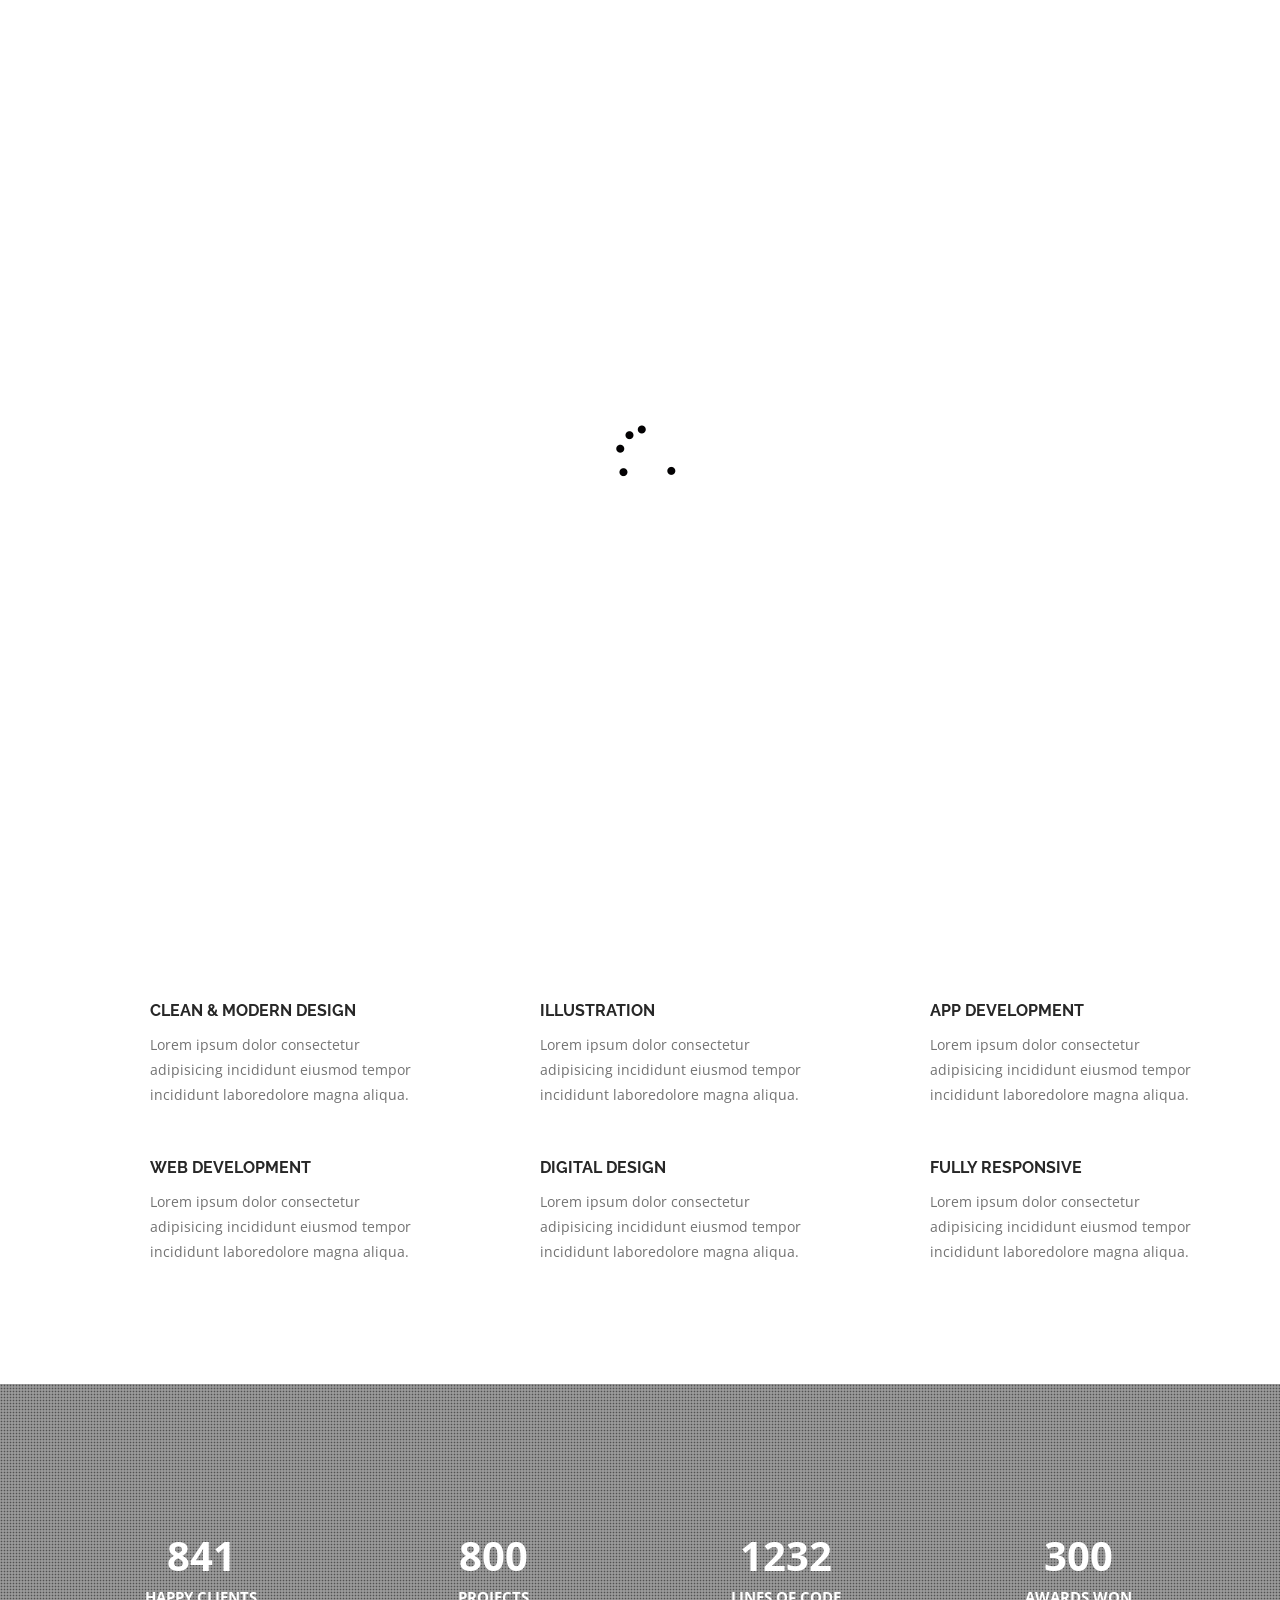
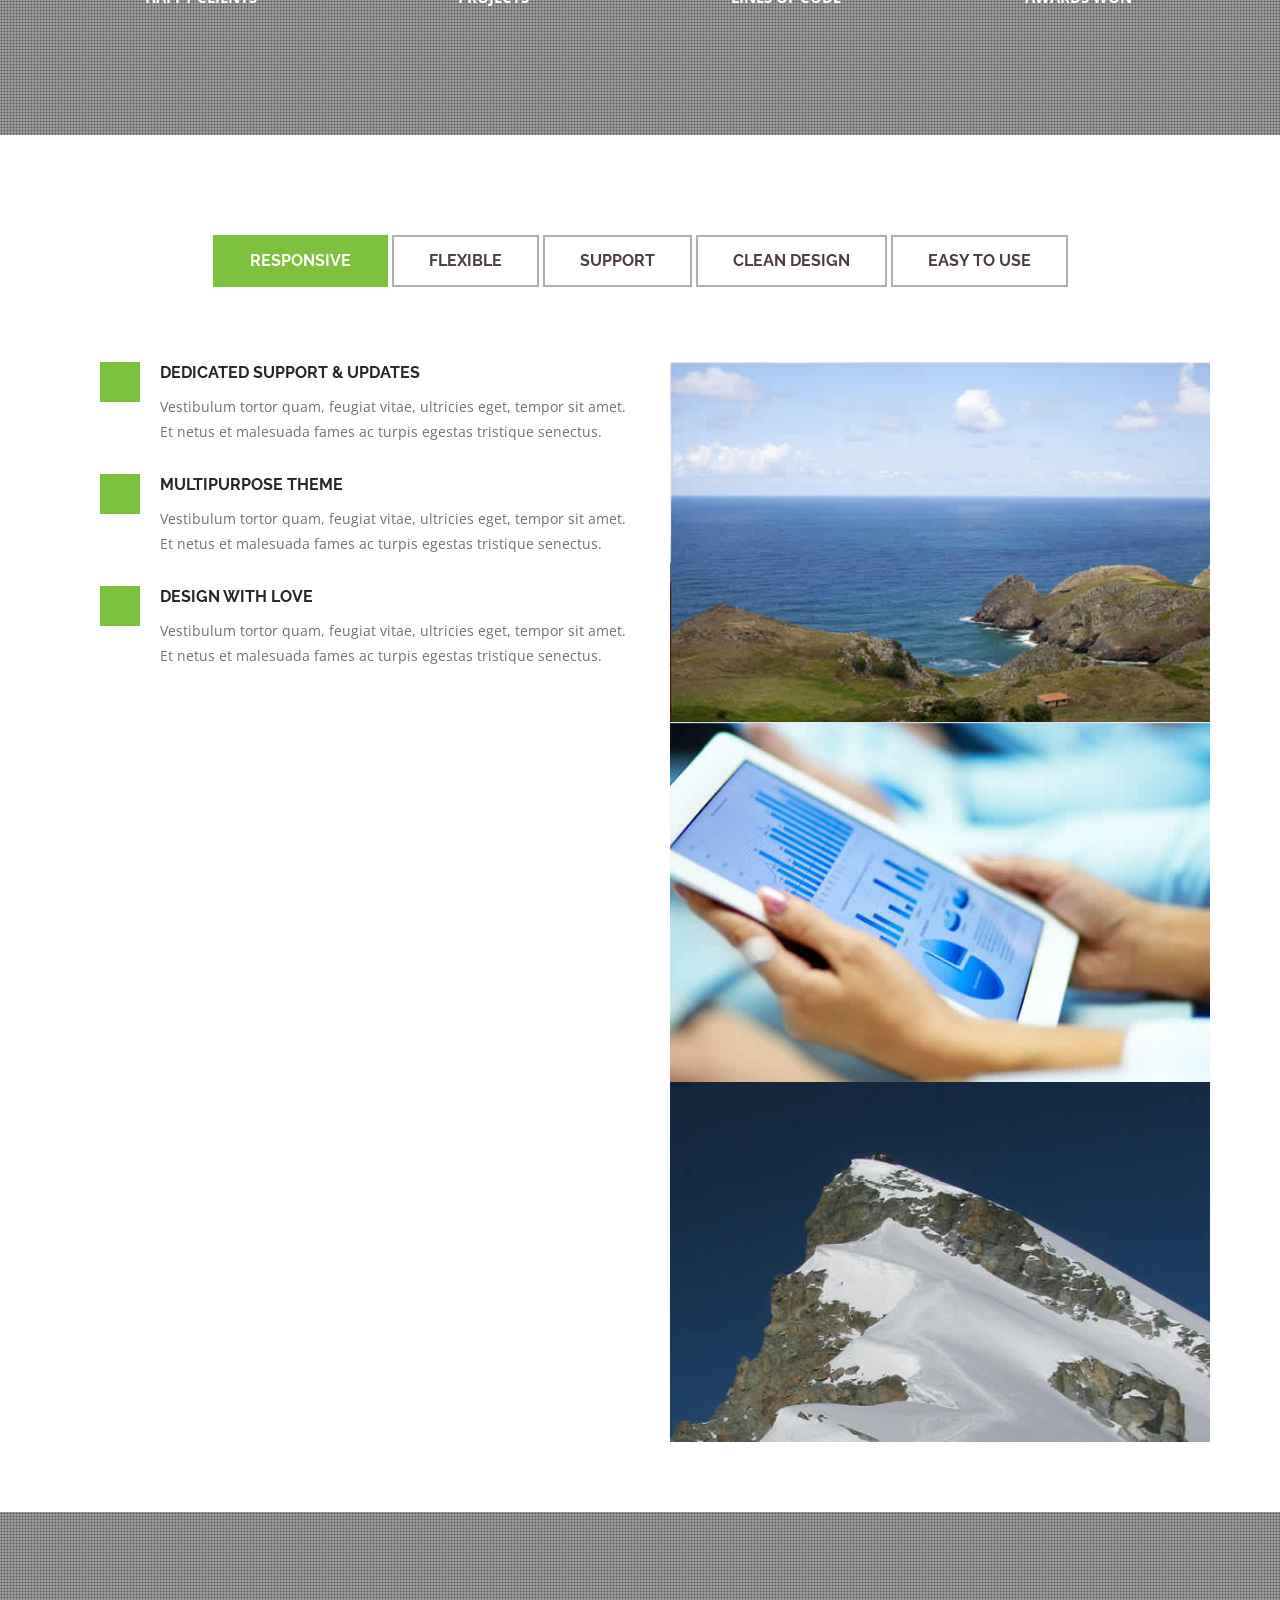
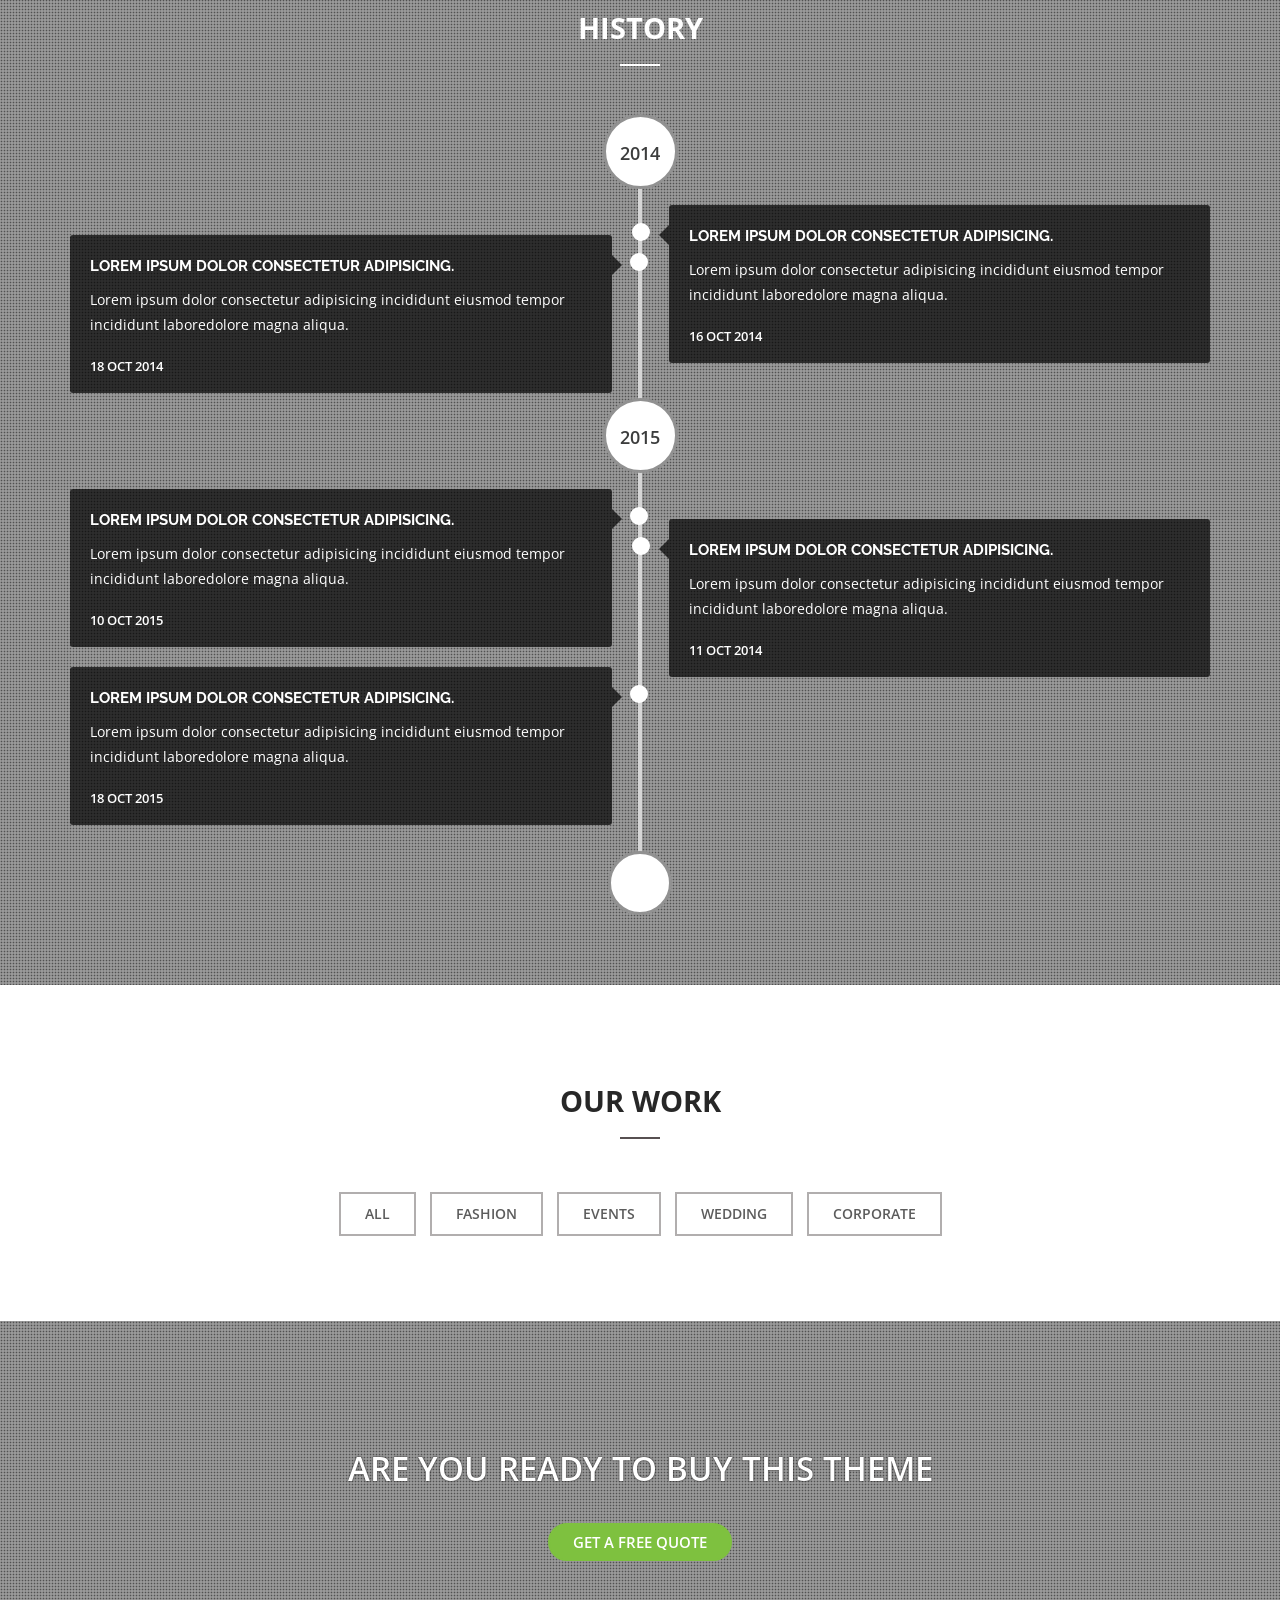
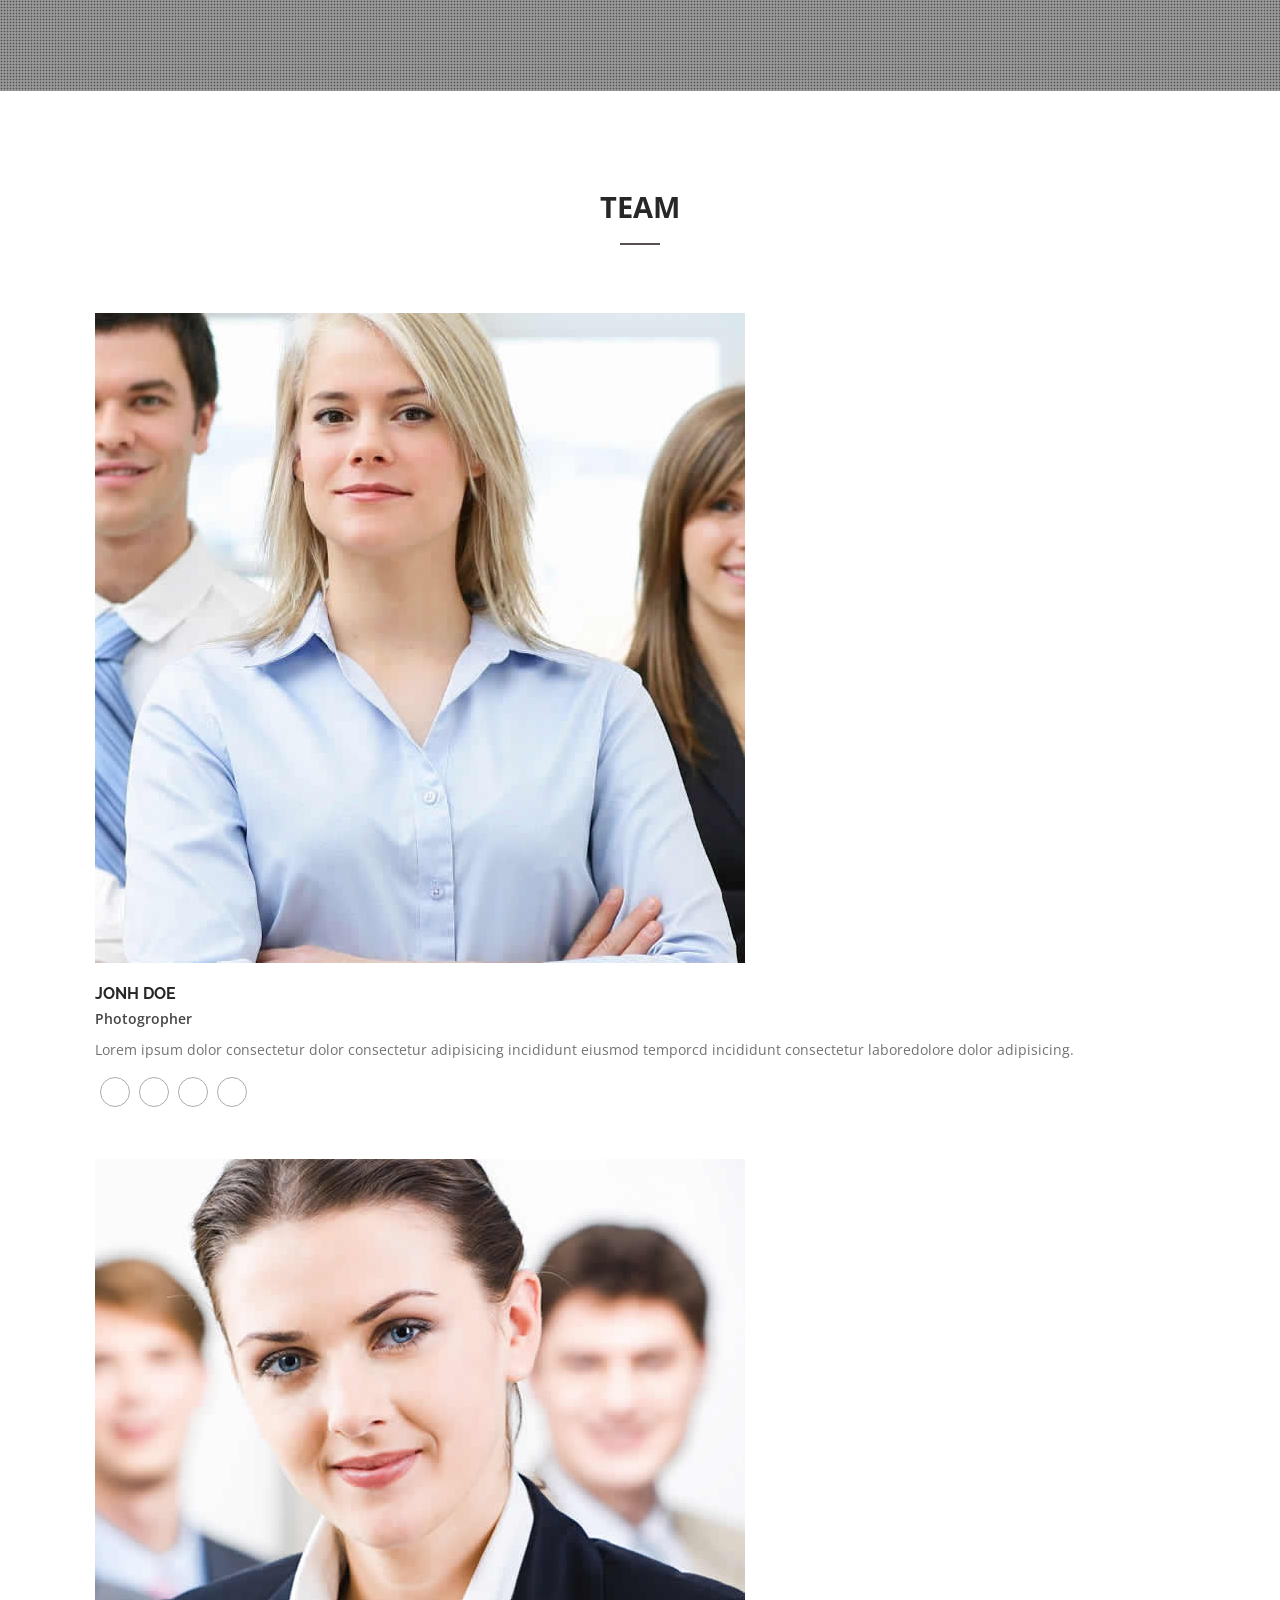
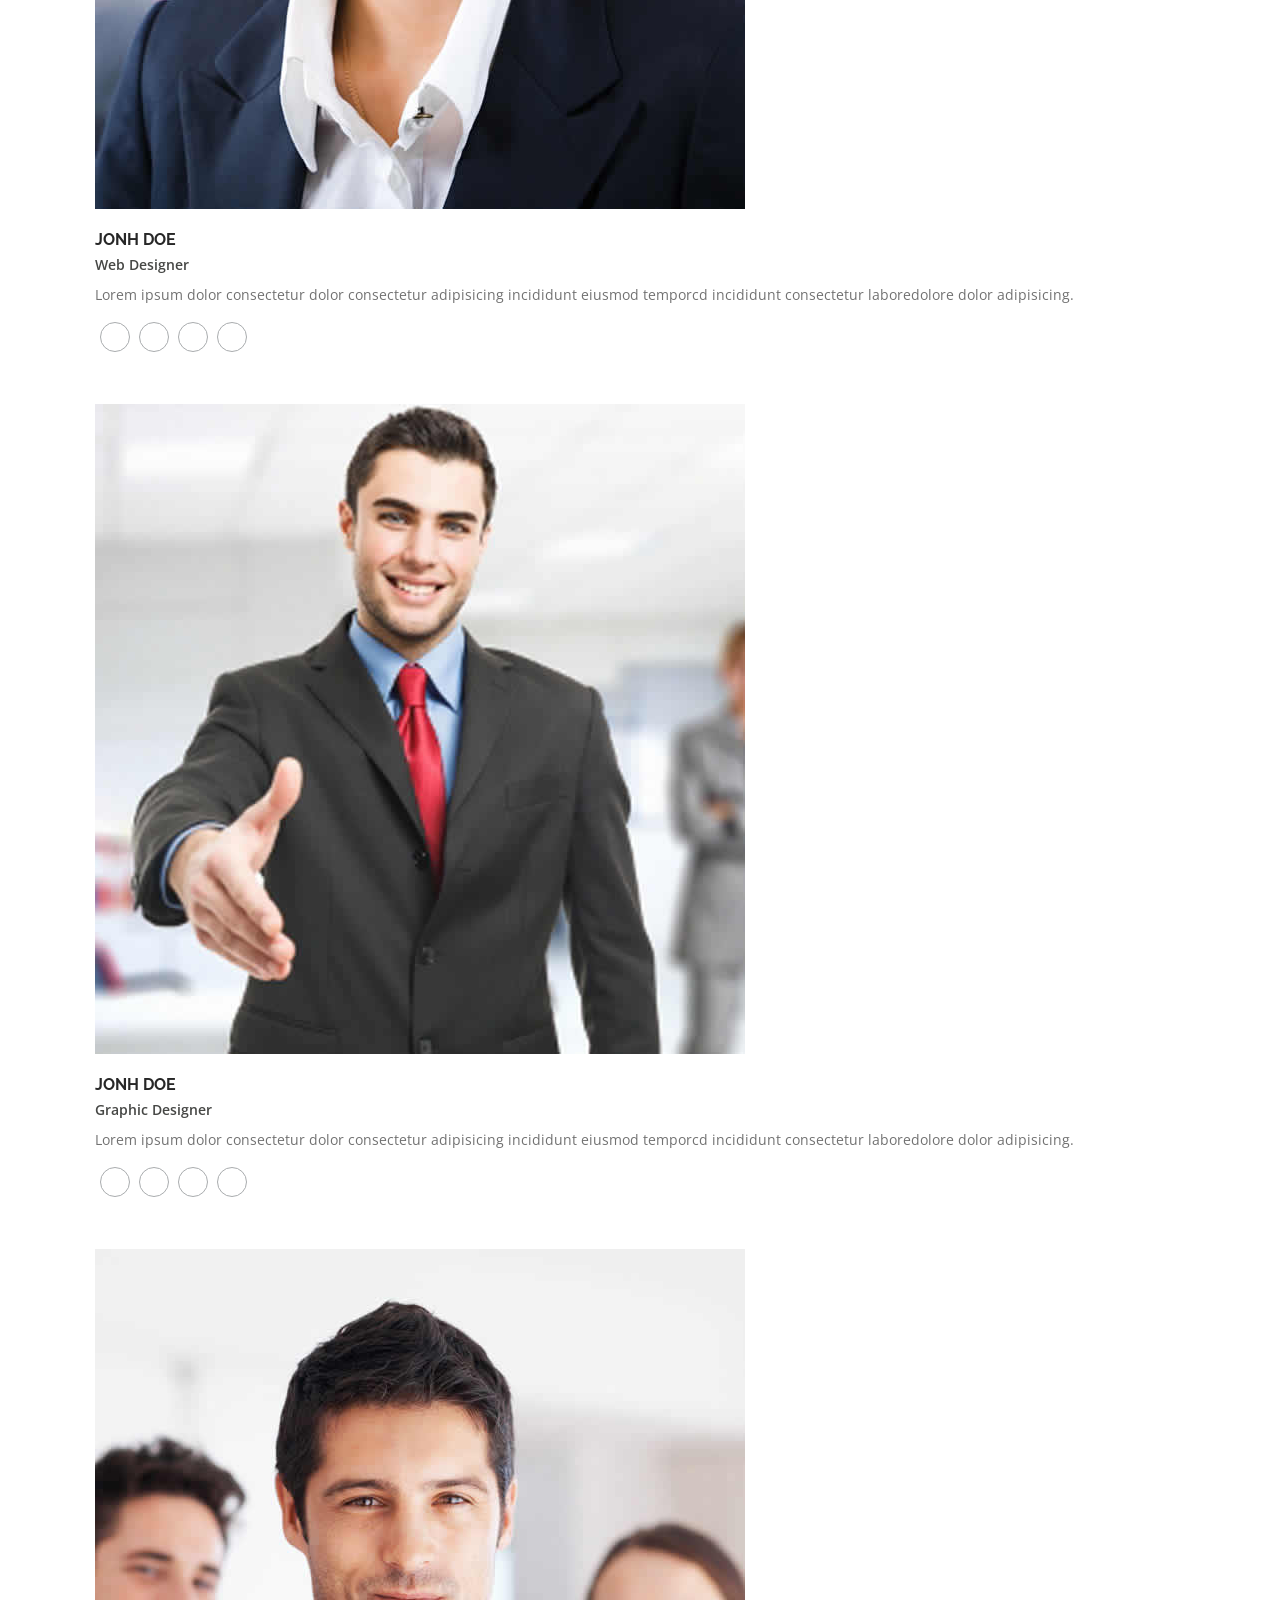
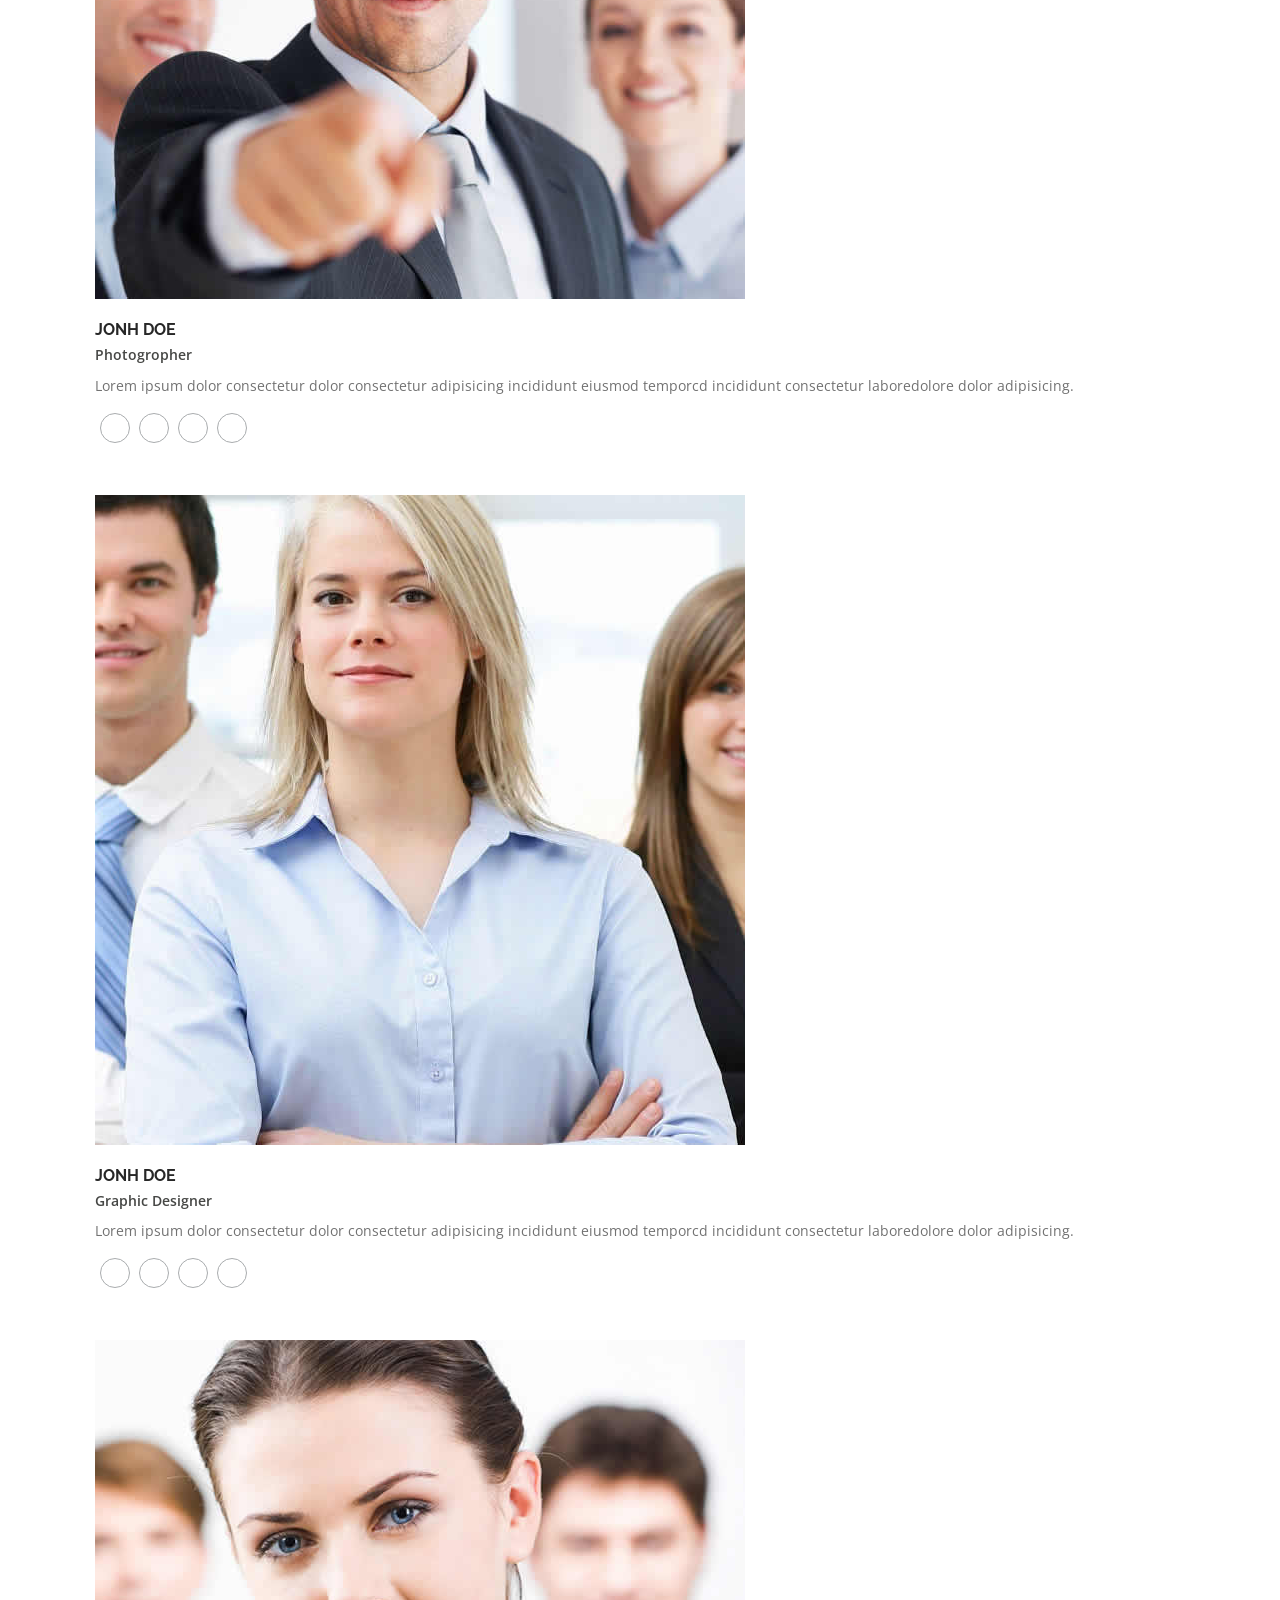
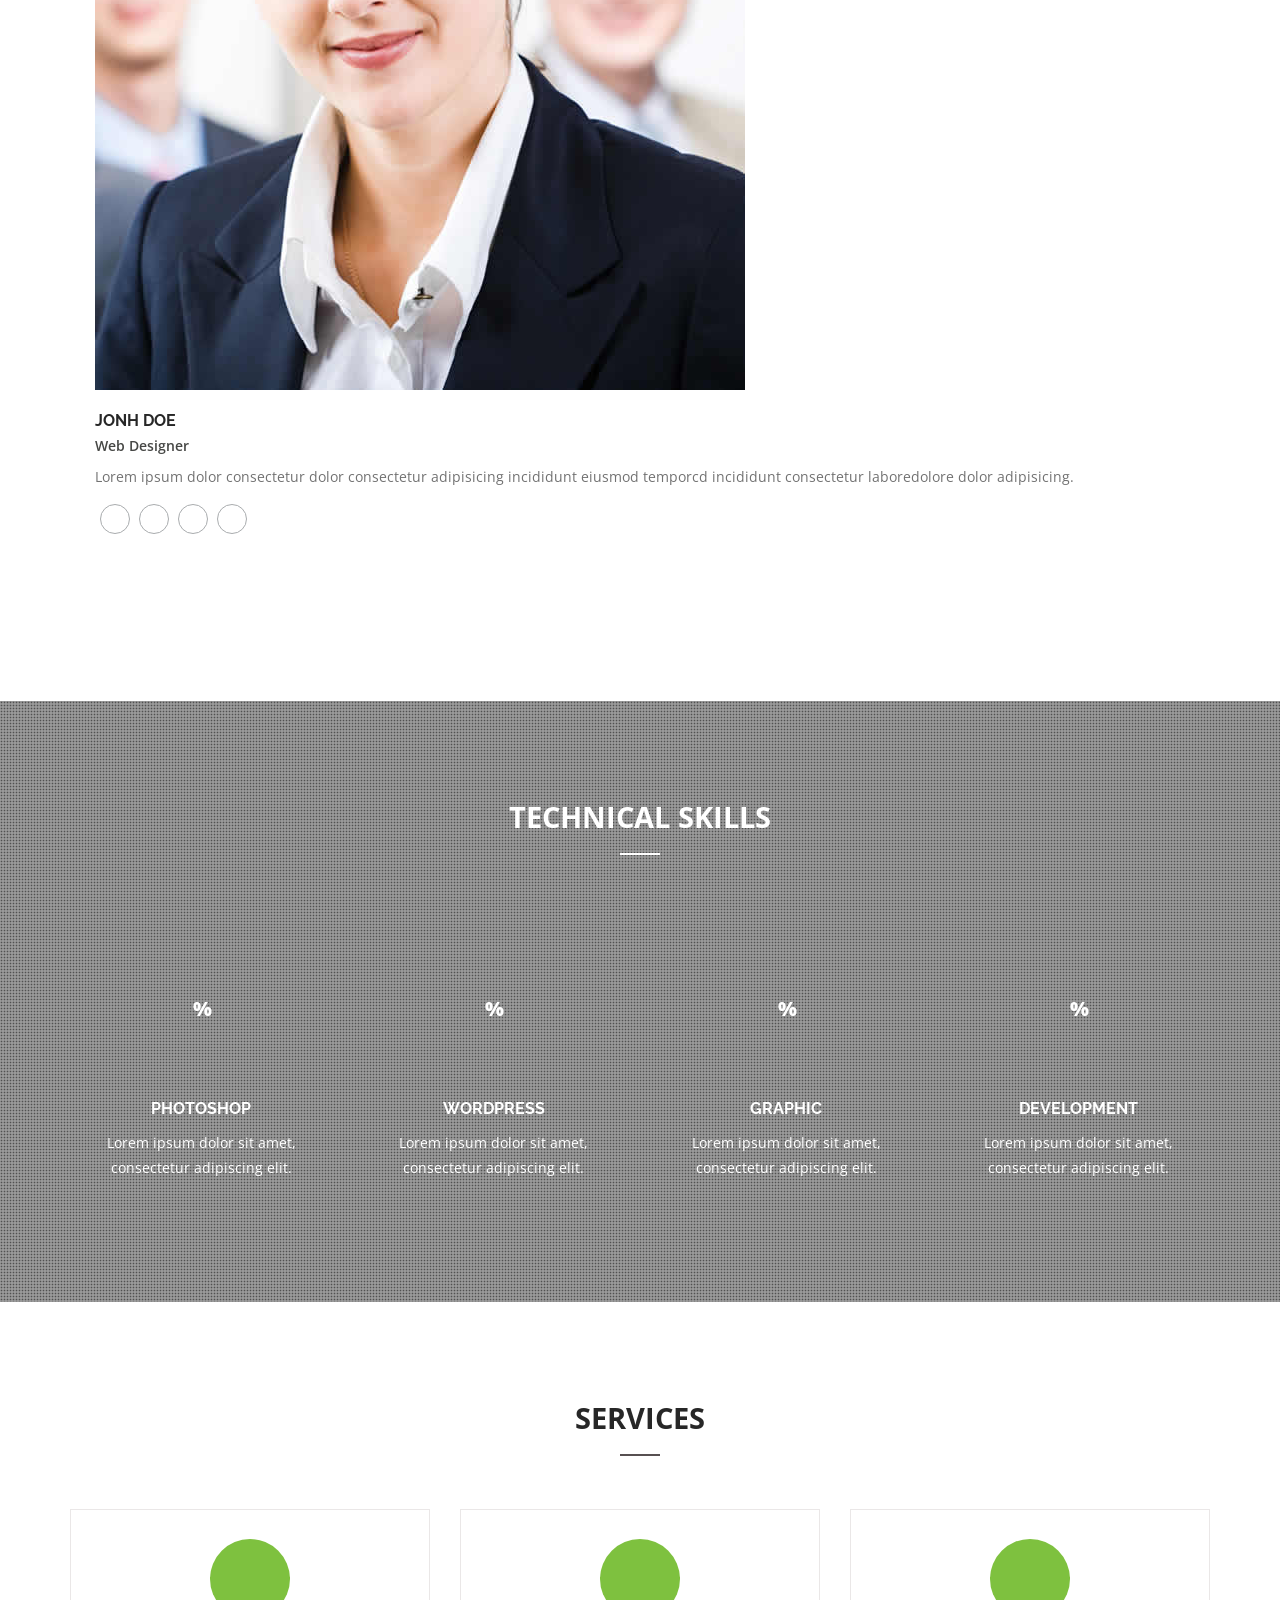
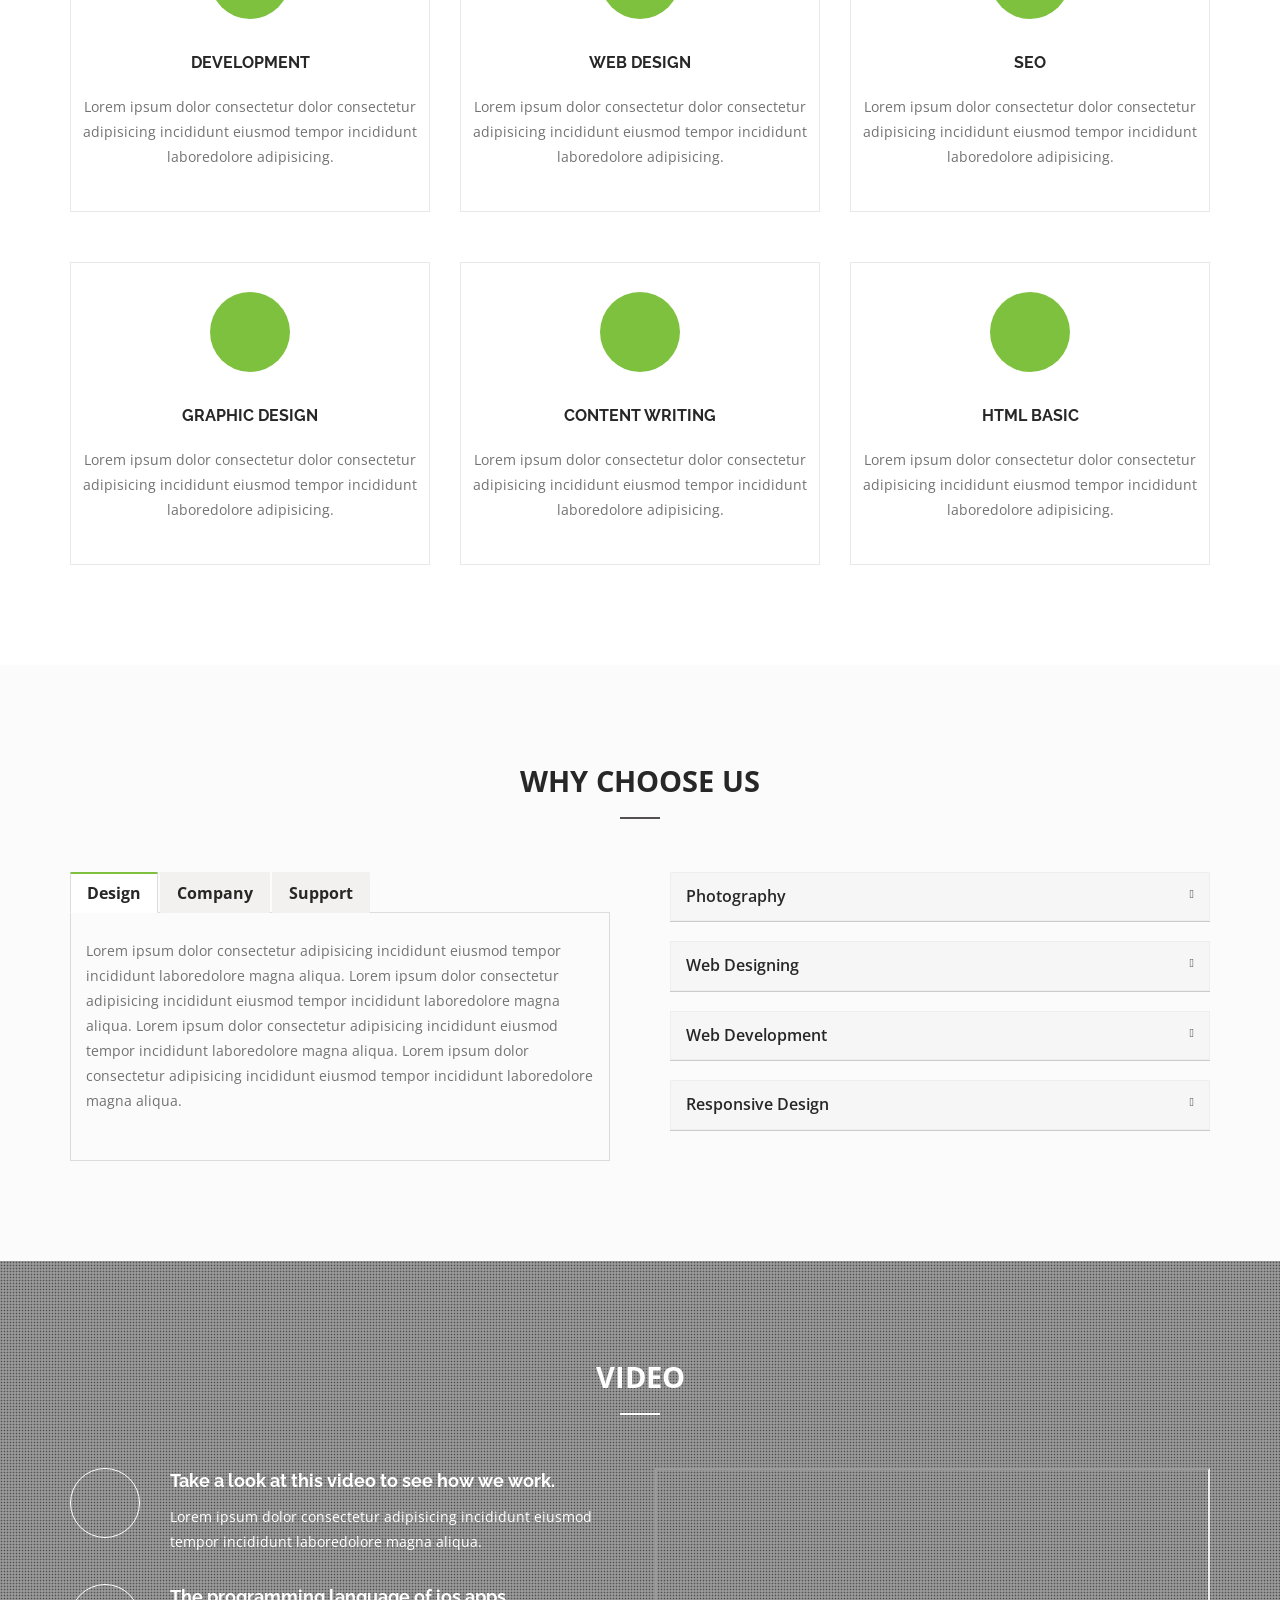
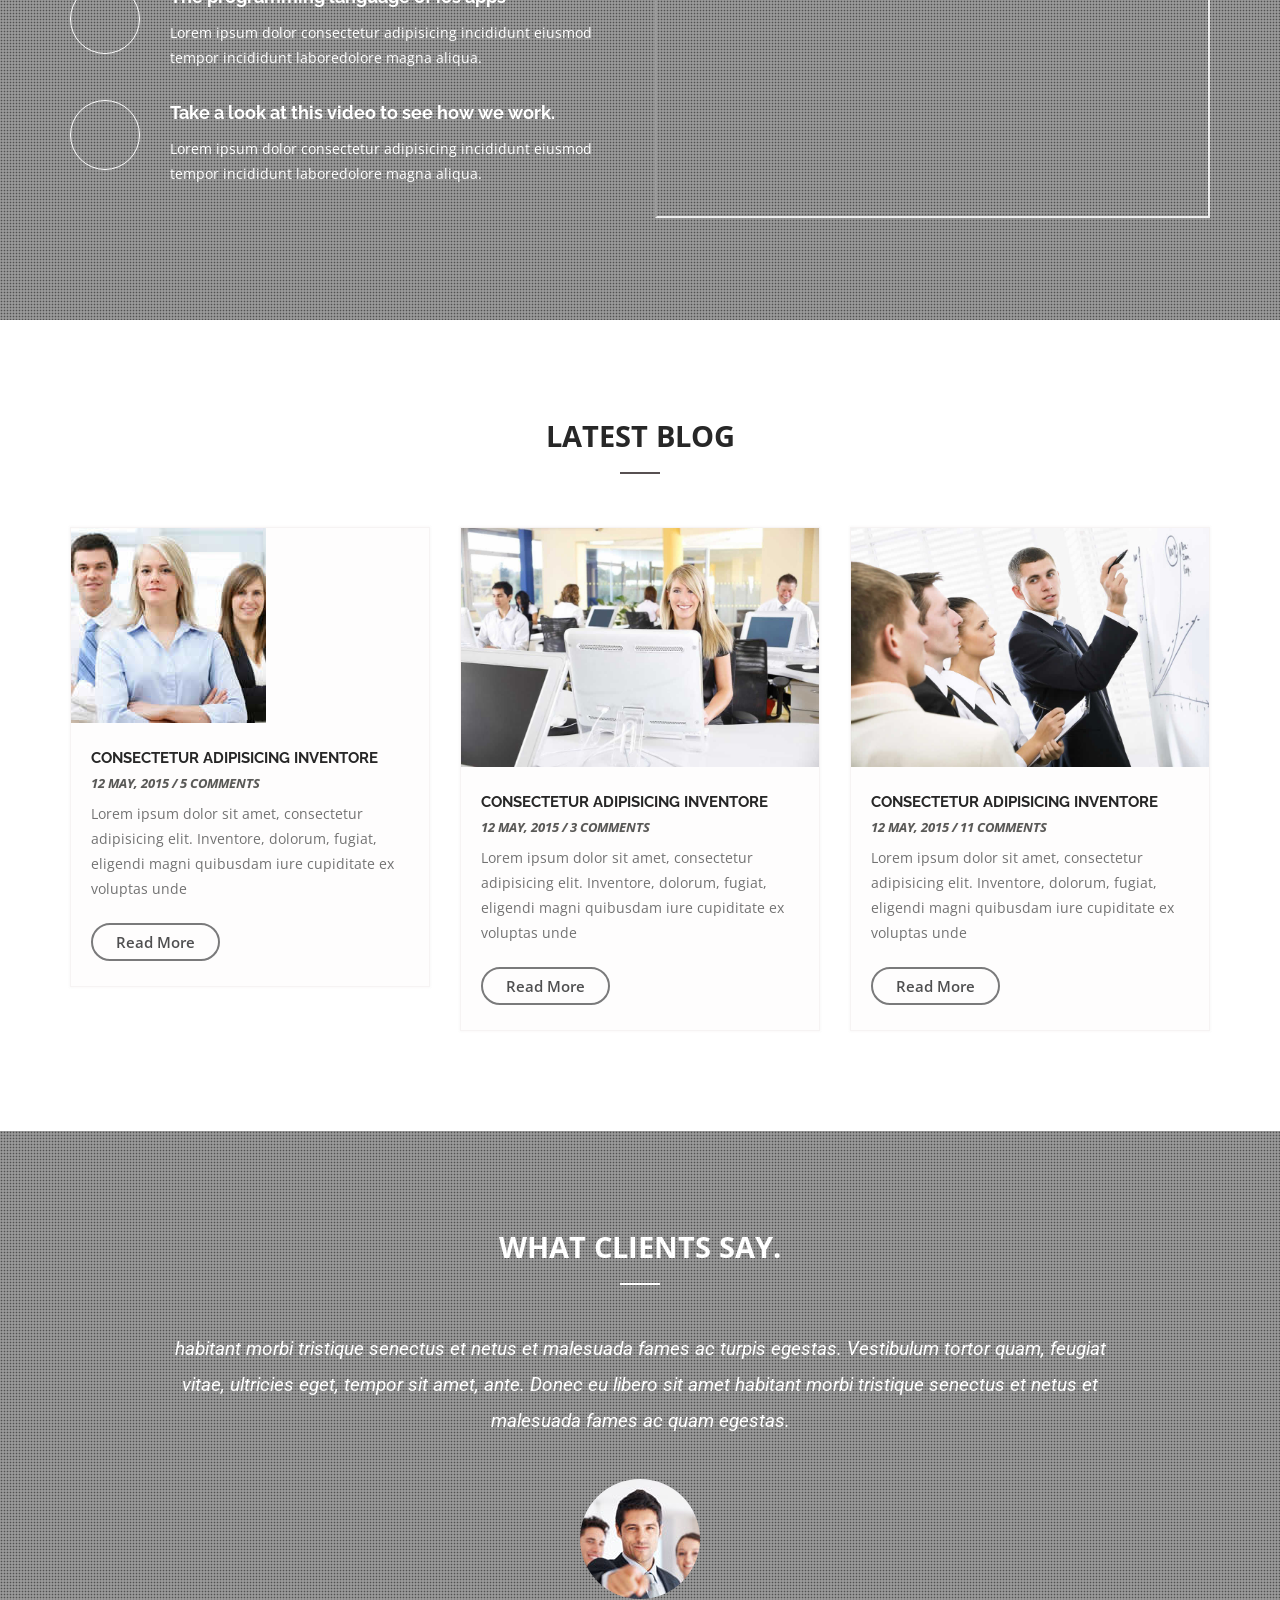
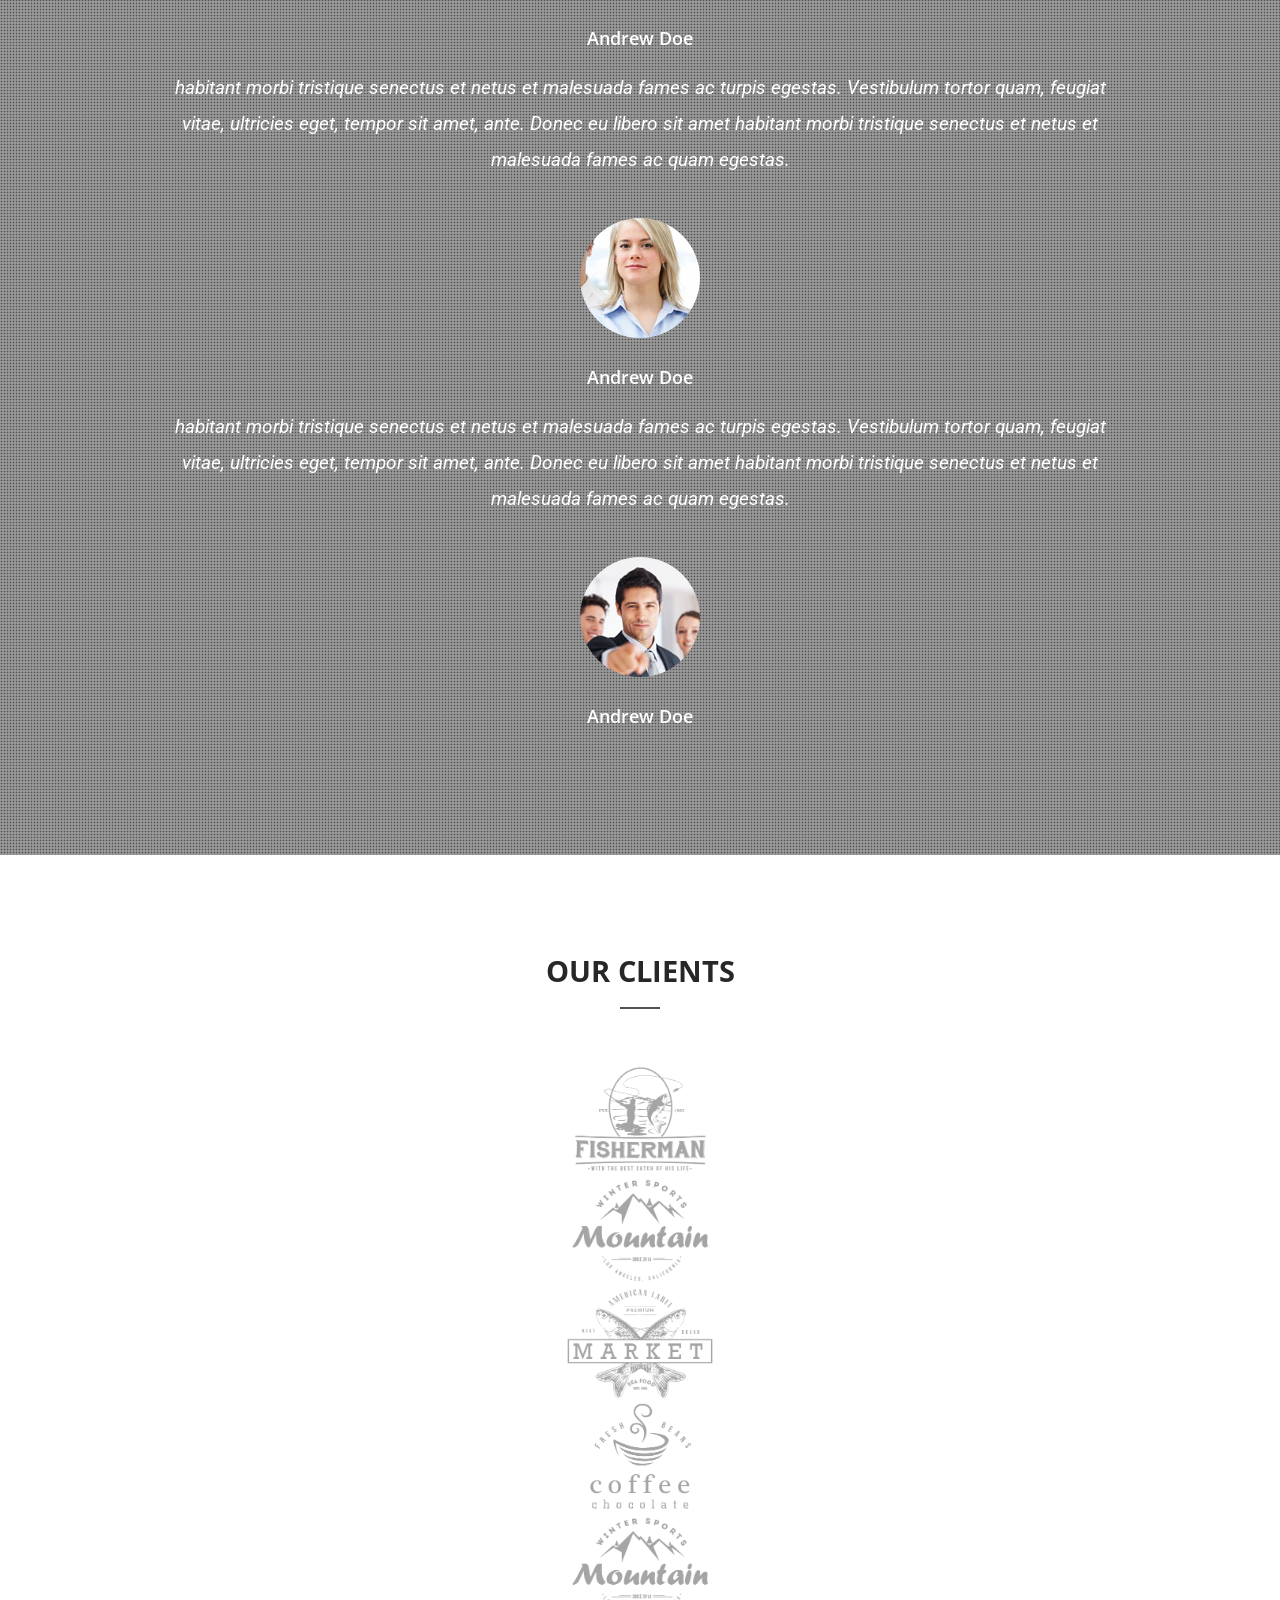
==== index.html @ 0341dc7c "Add files via upload" ====
<!doctype html>
<!--
	Lamoda by TEMPLATE STOCK
	templatestock.co @templatestock
	Released for free under the Creative Commons Attribution 3.0 license (templated.co/license)
-->


<html lang="en-gb" class="no-js">
  <head>
    <meta charset="utf-8">
	<title>Lamoda Free Responsive Template | Template Stock</title>
    <meta name="author" content="">
    <meta name="keywords" content="">
    <meta name="description" content="">		
		
	<!-- Mobile Specific Metas -->
    <meta name="viewport" content="width=device-width, initial-scale=1, maximum-scale=1">
      

     <!--styles -->
    <link href="css/bootstrap.min.css" rel="stylesheet">
    <link href="css/font-awesome.css" rel="stylesheet">
    <link href="js/owl-carousel/owl.carousel.css" rel="stylesheet">
    <link href="js/owl-carousel/owl.theme.css" rel="stylesheet">
    <link href="js/owl-carousel/owl.transitions.css" rel="stylesheet">
    <link href="css/magnific-popup.css" rel="stylesheet">
    <link rel="stylesheet" type="text/css" href="css/animate.css" />
    <link rel="stylesheet" href="css/etlinefont.css">
    <link href="css/style.css" type="text/css"  rel="stylesheet"/>


   <!-- The HTML5 shim, for IE6-8 support of HTML5 elements -->
        <!--[if lt IE 9]>
        <script src="js/html5shiv.js"></script>
        <script src="js/respond.min.js"></script>
        <![endif]-->
    
	<body  data-spy="scroll" data-target="#main-menu">
 

  <!--Start Page loader -->
  <div id="pageloader">   
        <div class="loader">
          <img src="images/progress.gif" alt='loader' />
        </div>
   </div>
   <!--End Page loader -->
   
      
   <!--Start Navigation-->
		<header id="header">
				<div class="container">
					<div class="row">
						<div class="col-sm-12">
							<button type="button" class="navbar-toggle collapsed" data-toggle="collapse" data-target="#main-menu">
								<span class="sr-only">Toggle navigation</span>
								<span class="fa fa-bars"></span>
								<span class="icon-bar"></span>
								<span class="icon-bar"></span>
							</button>
                            <!--Start Logo -->
							<div class="logo-nav">
								<a href="index.html">
									<img src="images/logo.png" alt="Company logo" />
								</a>
							</div>
                            <!--End Logo -->
							<div class="clear-toggle"></div>
							<div id="main-menu" class="collapse scroll navbar-right">
								<ul class="nav">
                                
									<li class="active"> <a href="#home">Home</a> </li>
									
									<li> <a href="#about">About</a> </li>
                                    
                                    <li> <a href="#history">History</a> </li>
                                    
                                    <li> <a href="#works">Our Work</a> </li>
                                    
                                     <li> <a href="#team">Team</a> </li>
                                   
								    <li> <a href="#services">Services</a> </li>
																		
									<li> <a href="#blog">Blog</a></li>
                                    
                                    <li> <a href="#testimonials">Testimonials</a></li>
                                     
									<li> <a href="#contact">Contact</a> </li>
										
								</ul>
							</div><!-- end main-menu -->
						</div>
					</div>
				</div>
			</header>
    <!--End Navigation-->

      
        <!-- Start Slider  -->
        <section id="home" class="home">
             <div class="slider-overlay"></div>
            <div class="flexslider">
                <ul class="slides scroll">
                    <li class="first">
                        <div class="slider-text-wrapper">  
                            <div class="container">
                                <div class="big">Free Responsive Template </div>          
                                <div class="small">Are you ready to buy this theme</div>
                                <a href="#works" class="middle btn btn-white">VIEW PORTFOLIO</a>
                            </div>       
                        </div>
                        <img src="images/slider/1.jpg" alt="">
                    </li>
                    
                    <li class="secondary">
                        <div class="slider-text-wrapper"> 
                            <div class="container">                       
                                <div class="big">Free Responsive Template </div>          
                                <div class="small">Are you ready to buy this theme</div>
                                <a href="#works" class=" middle btn btn-white">VIEW PORTFOLIO</a>
                            </div>
                         </div>
                        <img src="images/slider/2.jpg" alt="">
                    </li>
                    
                    <li class="third">
                        <div class="slider-text-wrapper"> 
                            <div class="container">                              
                                <div class="big">Free Responsive Template </div>          
                                <div class="small">Are you ready to buy this theme</div>
                                <a href="#works" class="middle btn btn-white">VIEW PORTFOLIO</a>
                             </div>
                        </div>
                        <img src="images/slider/3.jpg" alt="">
                    </li>
                </ul>
            </div>
        </section>
          <!-- End Slider  -->


  <!--Start Features-->
  <section  id="about" class="section">
       <div class="container">
           <div class="row">
              
              <!-- Features Icon-->
              <div class="col-md-4">
                  <div class="features-icon-box">
                  
                      <div class="features-icon">
                      <i class="fa fa-leaf"></i>
                      </div>
                      
                      <div class="features-info">
                         <h4>Clean & Modern Design</h4>
                         <p>Lorem ipsum dolor consectetur adipisicing incididunt eiusmod tempor incididunt laboredolore magna aliqua.</p>
                      </div>
                  </div>
              </div>
 
               <!-- Features Icon-->
              <div class="col-md-4">
                  <div class="features-icon-box">
                  
                      <div class="features-icon">
                      <i class="fa fa-paper-plane"></i>
                      </div>
                      
                      <div class="features-info">
                         <h4>Illustration</h4>
                         <p>Lorem ipsum dolor consectetur adipisicing incididunt eiusmod tempor incididunt laboredolore magna aliqua.</p>
                      </div>
                  </div>
              </div>

               <!-- Features Icon-->
              <div class="col-md-4">
                  <div class="features-icon-box">
                  
                      <div class="features-icon">
                     <i class="fa fa-life-saver"></i>
                      </div>
                      
                      <div class="features-info">
                         <h4>App Development</h4>
                         <p>Lorem ipsum dolor consectetur adipisicing incididunt eiusmod tempor incididunt laboredolore magna aliqua.</p>
                      </div>
                  </div>
              </div>
 
               <!-- Features Icon-->
              <div class="col-md-4">
                  <div class="features-icon-box">
                  
                      <div class="features-icon">
                      <i class="fa fa-paint-brush"></i>
                      </div>
                      
                      <div class="features-info">
                         <h4>Web Development</h4>
                         <p>Lorem ipsum dolor consectetur adipisicing incididunt eiusmod tempor incididunt laboredolore magna aliqua.</p>
                      </div>
                  </div>
              </div>

              <!-- Features Icon-->
              <div class="col-md-4">
                  <div class="features-icon-box">
                  
                      <div class="features-icon">
                     <i class="fa fa-line-chart"></i>
                      </div>
                      
                      <div class="features-info">
                         <h4>Digital Design</h4>
                         <p>Lorem ipsum dolor consectetur adipisicing incididunt eiusmod tempor incididunt laboredolore magna aliqua.</p>
                      </div>
                  </div>
              </div>

              <!-- Features Icon-->
              <div class="col-md-4">
                  <div class="features-icon-box">
                  
                      <div class="features-icon">
                      <i class="fa fa-gift"></i>
                      </div>
                      
                      <div class="features-info">
                         <h4>Fully Responsive</h4>
                         <p>Lorem ipsum dolor consectetur adipisicing incididunt eiusmod tempor incididunt laboredolore magna aliqua.</p>
                      </div>
                  </div>
              </div>

              
           </div> <!-- /.row-->
       </div> <!-- /.container-->
  </section> 
  <!--End Features-->

 
  <!-- Start Facts-->
  <section id="facts" class="section parallax">
    <div class="overlay"></div>
       <div class="container">
           <div class="row">
                  
                <!-- Start Item-->
                <div class="col-md-3 col-sm-6 facts-box margin-bottom-30">
                    <span><i class="icon-happy"></i></span>
                    <h3>841</h3>
                    <span>Happy Clients</span>
                </div>
                <!-- End Item-->
 
                 <!-- Start Item-->
                <div class="col-md-3 col-sm-6 facts-box margin-bottom-30">
                 <span><i class="icon-presentation"></i></span>
                    <h3>800</h3>
                    <span>Projects</span>
                </div>
                <!-- End Item-->

                 <!-- Start Item-->
                <div class="col-md-3 col-sm-6 facts-box margin-bottom-30">
                 <span><i class="icon-target"></i></span>
                    <h3>1232</h3>
                    <span>Lines of Code</span>
                </div>
                <!-- End Item-->

                 <!-- Start Item-->
                <div class="col-md-3 col-sm-6 facts-box margin-bottom-30">
                 <span><i class="icon-trophy"></i></span>
                    <h3>300</h3>
                    <span>Awards Won</span>
                </div>
                <!-- End Item-->

             </div> <!-- /.row -->
       </div> <!-- /.container -->
  </section>
  <!--End Facts-->

  
  <!--Start Section-->
 <section class="section">
      <div class="container">
          <div class="row"> 
                <div class="col-md-12">
					<div class="content-tab-1">
						<ul class="nav">
							<li class="active">
								<a aria-expanded="true" href="#tab-content-1" data-toggle="tab">
								<i class="fa fa-desktop"></i>
								<h4>Responsive</h4>
								</a>
								<div class="tab-arrow">
								</div>
							</li>
                            
							  <li>
								<a aria-expanded="true" href="#tab-content-2" data-toggle="tab">
								<i class="fa fa-cubes"></i>
								<h4>Flexible</h4>
								</a>
								<div class="tab-arrow">
								</div>
							</li>
                            
							<li>
								<a aria-expanded="true" href="#tab-content-3" data-toggle="tab">
								<i class="fa fa-institution"></i>
								<h4>Support</h4>
								</a>
								<div class="tab-arrow">
								</div>
							</li>
                            
							  <li>
								<a aria-expanded="true" href="#tab-content-4" data-toggle="tab">
								<i class="fa fa-pagelines"></i>
								<h4>Clean Design</h4>
								</a>
								<div class="tab-arrow">
								</div>
							</li>
                            
							  <li>
								<a aria-expanded="true" href="#tab-content-5" data-toggle="tab">
								<i class="fa fa-pie-chart"></i>
								<h4>Easy to Use</h4>
								</a>
								<div class="tab-arrow">
								</div>
							</li>
                            
						</ul>
                        
						<div class="tab-content-main">
								<div class="container">
									<div class="tab-content">
										<div class="tab-pane active in" id="tab-content-1">
											
                                           <!-- Features Icon-->	
                                            <div class="col-md-6 margin-bottom-30">
                                                <div class="tab1-features">
                                                    <div class="icon"> <i class="fa fa-star-o"></i> </div>
                                                    <div class="info">
                                                        <h4>Dedicated Support & Updates</h4>
                                                        <p>Vestibulum tortor quam, feugiat vitae, ultricies eget, tempor sit amet. Et netus et malesuada fames ac turpis egestas tristique senectus. </p>
                                                    </div>
                                                </div>
                                                
                                                <div class="tab1-features">
                                                    <div class="icon"> <i class="fa fa-codepen"></i> </div>
                                                    <div class="info">
                                                        <h4>multipurpose theme</h4>
                                                        <p>Vestibulum tortor quam, feugiat vitae, ultricies eget, tempor sit amet. Et netus et malesuada fames ac turpis egestas tristique senectus. </p>
                                                    </div>
                                                </div>
                                              
                                                <div class="tab1-features">
                                                    <div class="icon"> <i class="fa fa-heart-o"></i></div>
                                                    <div class="info">
                                                        <h4>Design With Love</h4>
                                                        <p>Vestibulum tortor quam, feugiat vitae, ultricies eget, tempor sit amet. Et netus et malesuada fames ac turpis egestas tristique senectus. </p>
                                                    </div>
                                                </div>
                                                
                                            </div>
                                            <!--End features Icon-->
                                            
                                           
                                          <!--  Start Carousel-->
                                          <div class="col-md-6">
                                              <div class="tab-carousel">
                                                    <div class="item"><img src="images/works/img4.jpg" alt=""></div>
                                                    <div class="item"><img src="images/works/img5.jpg" alt=""></div>
                                                    <div class="item"><img src="images/works/img6.jpg" alt=""></div>						 
                                              </div>
                                          </div>
                                          <!-- End Carousel-->                                            
                                            
										</div>
                                       <!-- End Tab content 1-->
                                        
                                        
                                       <!-- Start Tab content 2-->
										<div class="tab-pane" id="tab-content-2">
											 
                                            <div class="col-md-4">
                                                 <div class="tab2-services-box">
                                                     <div class="media">
                                                         <img src="images/services1.jpg"  alt="services"/>
                                                     </div>
                                                     
                                                     <div class="services-info">
                                                         <h4>Our History</h4>
                                                         <p>It is a long established fact that a reader will be distracted by the readable content of a page when looking at its layout. The point of using Lorem Ipsum is that it has a more-or-less normal.</p>
                                                     </div>
                                                     
                                                 </div>
                                            </div>
                                            
                                           <div class="col-md-4">
                                                 <div class="tab2-services-box">
                                                     <div class="media">
                                                         <img src="images/services2.jpg"  alt="services"/>
                                                     </div>
                                                     
                                                     <div class="services-info">
                                                         <h4>What We Do</h4>
                                                         <p>It is a long established fact that a reader will be distracted by the readable content of a page when looking at its layout. The point of using Lorem Ipsum is that it has a more-or-less normal.</p>
                                                     </div>
                                                     
                                                 </div>
                                            </div>
                                            
                                            <div class="col-md-4">
                                                 <div class="tab2-services-box">
                                                     <div class="media">
                                                         <img src="images/services3.jpg"  alt="services"/>
                                                     </div>
                                                     
                                                     <div class="services-info">
                                                         <h4>Our Mission</h4>
                                                         <p>It is a long established fact that a reader will be distracted by the readable content of a page when looking at its layout. The point of using Lorem Ipsum is that it has a more-or-less normal.</p>
                                                     </div>
                                                     
                                                 </div>
                                            </div> 
                                            	
										</div>
                                        
                                        
										<div class="tab-pane" id="tab-content-3">
                                                
                                       <div class="features-tab3">
                                        
                                            <!--Start Features Left-->
                                            <div class="col-md-4">
                                                <div class="features-left m-bot-30">
                                                        <!--Features Item #1-->
                                                        <div class="features-item">
                                                            <div class="features-icon"> <i class="fa fa-pagelines"></i> </div>
                                                            <div class="features-info">
                                                               <h4>Multipurpose & Responsive</h4>
                                                               <p>Lorem Ipsum is simply dummy text of the printing and typesetting industry Lorem Ipsum.</p>
                                                            </div>
                                                        </div>
                                                        
                                                        <!--Features Item #2-->
                                                        <div class="features-item">
                                                            <div class="features-icon"> <i class="fa fa-trophy"></i> </div>
                                                            <div class="features-info">
                                                               <h4>Creative Design</h4>
                                                               <p>Lorem Ipsum is simply dummy text of the printing and typesetting industry Lorem Ipsum.</p>
                                                            </div>
                                                        </div>
                                    
                                                        <!--Features Item #3-->
                                                        <div class="features-item">
                                                            <div class="features-icon"> <i class="fa fa-tag"></i> </div>
                                                            <div class="features-info">
                                                               <h4>Awesome Theme</h4>
                                                               <p>Lorem Ipsum is simply dummy text of the printing and typesetting industry Lorem Ipsum.</p>
                                                            </div>
                                                        </div>
                                                        
                                                    </div>
                                                 </div>
                                           <!--End Features Left--> 
                                           
                                           <!--Start Features Image-->
                                           <div class="col-md-4 hidden-xs m-bot-30">
                                                <img src="images/device.png" alt="Features Image" />
                                           </div>
                                           <!--End Features Image-->
                                           
                                           <!--Start Features Right-->
                                           <div class="col-md-4">
                                               <div class="features-right m-bot-30">
                                                 <!--Features Item #1-->
                                                <div class="features-item">
                                                    <div class="features-icon"> <i class="fa fa-eyedropper"></i> </div>
                                                    <div class="features-info">
                                                       <h4>Strategy Solutions</h4>
                                                       <p>Lorem Ipsum is simply dummy text of the printing and typesetting industry Lorem Ipsum.</p>
                                                    </div>
                                                </div>
                                
                                                <!--Features Item #2-->
                                                <div class="features-item">
                                                    <div class="features-icon"> <i class="fa fa-search-plus"></i> </div>
                                                    <div class="features-info">
                                                       <h4>App Development</h4>
                                                       <p>Lorem Ipsum is simply dummy text of the printing and typesetting industry Lorem Ipsum.</p>
                                                    </div>
                                                </div>
                                
                                                <!--Features Item #3-->
                                                <div class="features-item">
                                                    <div class="features-icon"> <i class="fa fa-send-o"></i> </div>
                                                    <div class="features-info">
                                                       <h4>HTML5 & CSS3</h4>
                                                       <p>Lorem Ipsum is simply dummy text of the printing and typesetting industry Lorem Ipsum.</p>
                                                    </div>
                                                </div>
                                                  
                                               </div>
                                           </div>
                                           <!--End Features Right -->
                                        </div> 
                                                
									</div>
                                        
										<div class="tab-pane" id="tab-content-4">
												
											<div class="tab-content-4">
                                                
                                                <div class="col-md-3">
                                                    <div class="tab4-services-box">
                                                        <div class="icon"><i class="fa fa-bolt"></i> </div>
                                                        <div class="info">
                                                            <h4>Simple and Clean Codes</h4>
                                                            <p>Vivamus a placerat ante. Duis vulputate nibh sit amet augue vehicula, mattis
viverra purus tristique.</p>
                                                        </div>
                                                    </div>
                                                </div>



                                                <div class="col-md-3">
                                                    <div class="tab4-services-box">
                                                        <div class="icon"><i class="fa fa-fire"></i> </div>
                                                        <div class="info">
                                                            <h4>Responsive Layout Design</h4>
                                                            <p>Vivamus a placerat ante. Duis vulputate nibh sit amet augue vehicula, mattis
viverra purus tristique.</p>
                                                        </div>
                                                    </div>
                                                </div>

                                                <div class="col-md-3">
                                                    <div class="tab4-services-box">
                                                        <div class="icon"><i class="fa fa-chain"></i> </div>
                                                        <div class="info">
                                                            <h4>Unlimited Support</h4>
                                                            <p>Vivamus a placerat ante. Duis vulputate nibh sit amet augue vehicula, mattis
viverra purus tristique.</p>
                                                        </div>
                                                    </div>
                                                </div>

                                                <div class="col-md-3">
                                                    <div class="tab4-services-box">
                                                        <div class="icon"><i class="fa fa-shopping-cart"></i> </div>
                                                        <div class="info">
                                                            <h4>multipurpose theme</h4>
                                                            <p>Vivamus a placerat ante. Duis vulputate nibh sit amet augue vehicula, mattis
viverra purus tristique.</p>
                                                        </div>
                                                    </div>
                                                </div>
                                            
                                            </div>	
                                                
										</div>
                                        
                                        
										<div class="tab-pane" id="tab-content-5">
										    
                                            <div class="tab-content-5">
                                                
                                                <div class="col-md-6">
                                                     <div class="core-features">
                                                       
                                                         <p>Lorem ipsum dolor sit amet, consectetur adipiscing elit. Curabitur euismod enim a metus adipiscing aliquam. Vestibulum in vestibulum lorem. Lorem ipsum dolor sit amet, consectetur adipiscing elit. Curabitur euismod enim a metus adipiscing aliquam. Vestibulum in vestibulum lorem. Lorem ipsum dolor sit amet, consectetur adipiscing elit. Curabitur euismod enim a metus adipiscing.</p>
                                                         
                                                   <ul class="list">
                                                        <li>Font-Awesome Integration</li>
                                                        <li>Multiple unique designs</li>
                                                        <li>Clean coded, responsive and multipurpose</li>
                                                        <li>Pages valid on w3c.</li>
                                                        <li>Well documented.</li>
                                                        <li>Easy to  customization.</li>
                                                    </ul>
                                                         
                                               </div>
                                                </div>
                                                
                                                
                                                <div class="col-md-6">
                                                    <div class="devices-image">
                                                        <img src="images/device-desktop.png" alt=""/>
                                                    </div>
                                                </div>
                                                
                                            </div>
                                            
										</div>
                                        
									</div>
								</div>
						  </div>
                        <!--/.tab-content-main-->  
					</div>
				</div>
              
            </div> <!--/.row-->  
      </div> <!--/.container-->
  </section>
  <!--End Section-->
  
   
     <!--Start History-->
    <section id="history" class="section parallax">
		<div class="overlay"></div>
            <div class="container">
                
                 <div class="title-box text-center white">
                    <h2 class="title">History</h2>
                 </div>
                 
                     <!-- History Timeline -->
                    <ul class="timeline list-unstyled">
                        
                        <li class="year">2014</li>
                        
                        <!--History Item -->
                        <li class="timeline-item">
                            <h4>Lorem ipsum dolor consectetur adipisicing.</h4>
                            <p>Lorem ipsum dolor consectetur adipisicing incididunt eiusmod tempor incididunt laboredolore magna aliqua.</p>
                            <span> 16 OCT 2014</span>
                        </li>
                        <!-- End Item -->
                        
                        <!--History Item -->
                        <li class="timeline-item">
                            <h4>Lorem ipsum dolor consectetur adipisicing.</h4>
                            <p>Lorem ipsum dolor consectetur adipisicing incididunt eiusmod tempor incididunt laboredolore magna aliqua.</p>
                            <span> 18 OCT 2014</span>
                        </li>
                        <!-- End Item -->
                        
                        <!-- History Year -->
                        <li class="year">2015</li>
                        
                        
                        <!--History Item -->
                        <li class="timeline-item">
                            <h4>Lorem ipsum dolor consectetur adipisicing.</h4>
                            <p>Lorem ipsum dolor consectetur adipisicing incididunt eiusmod tempor incididunt laboredolore magna aliqua.</p>
                            <span> 10 OCT 2015</span>
                        </li>
                        <!-- End Item -->
                        
                        <!--History Item -->
                        <li class="timeline-item">
                            <h4>Lorem ipsum dolor consectetur adipisicing.</h4>
                            <p>Lorem ipsum dolor consectetur adipisicing incididunt eiusmod tempor incididunt laboredolore magna aliqua.</p>
                            <span> 11 OCT 2014</span>
                        </li>
                        <!-- End Item -->
                        
                         <!--History Item -->
                        <li class="timeline-item">
                            <h4>Lorem ipsum dolor consectetur adipisicing.</h4>
                            <p>Lorem ipsum dolor consectetur adipisicing incididunt eiusmod tempor incididunt laboredolore magna aliqua.</p>
                            <span> 18 OCT 2015</span>
                        </li>
                        <!-- End Item -->
                        
                         <li class="clear"></li>
                        
                        <li class="end-icon fa fa-bookmark"></li>
                    </ul>
                   <!-- End History Timeline -->
                   
           </div> <!--/.container-->
	</section>
   <!--End History-->
   

   <!--Start portfolio-->
   <section id="works" class="section">
				<!-- Filtering -->
                  <div class="title-box text-center">
                    <h2 class="title">Our Work</h2>
                 </div>


					<div class=" col-md-12 text-center">
						<!-- Filtering -->
						<ul class="filtering">
							<li class="filter" data-filter="all">All</li>
							<li class="filter" data-filter="fashion">Fashion</li>
							<li class="filter" data-filter="event">Events</li>
							<li class="filter" data-filter="wedding">Wedding</li>
							<li class="filter" data-filter="corporate">Corporate</li>
						</ul>
					</div>
                
				<div class="work-main">
					<!-- Work Grid -->
					<ul class="work-grid">
						<!-- Work Item -->
						<li class="work-item thumnail-img mix corporate">
							<div class="work-image">
                                <img src="images/works/img1.jpg" alt="thumbnail">
                                
                                 <!--Hover link-->
                                 <div class="hover-link">
                                    <a href="single-work.html">
                                        <i class="fa fa-link"></i>
                                    </a>
        
                                    <a href="images/works/img1.jpg" class="popup-image">
                                        <i class="fa fa-plus"></i>
                                    </a>
                                 </div>
                                 <!--End link-->

                                 <!--Hover Caption-->
                                 <div class="work-caption">
                                     <h4>Project Title</h4>
                                     <p>Photography</p>
                                 </div>
                                 <!--End Caption-->

                            </div> <!-- /.work-image-->
						</li> 
						<!--End Work Item -->
                        
						<!-- Work Item -->
						<li class="work-item thumnail-img mix fashion wedding">
							<div class="work-image">
                                <img src="images/works/img2.jpg" alt="thumbnail">
                                
                                 <!--Hover link-->
                                 <div class="hover-link">
                                    <a href="single-work.html">
                                        <i class="fa fa-link"></i>
                                    </a>
        
                                    <a href="images/works/img2.jpg" class="popup-image">
                                        <i class="fa fa-plus"></i>
                                    </a>
                                 </div>
                                 <!--End link-->

                                 <!--Hover Caption-->
                                 <div class="work-caption">
                                     <h4>Project Title</h4>
                                     <p>Photography</p>
                                 </div>
                                 <!--End Caption-->

                            </div> <!-- /.work-image-->
						</li> 
						<!--End Work Item -->
                        
						<!-- Work Item -->
						<li class="work-item thumnail-img mix corporate">
							<div class="work-image">
                                <img src="images/works/img3.jpg" alt="thumbnail">
                                
                                 <!--Hover link-->
                                 <div class="hover-link">
                                   <a href="single-work.html">
                                        <i class="fa fa-link"></i>
                                    </a>
        
                                    <a href="images/works/img3.jpg" class="popup-image">
                                        <i class="fa fa-plus"></i>
                                    </a>
                                 </div>
                                 <!--End link-->

                                 <!--Hover Caption-->
                                 <div class="work-caption">
                                     <h4>Project Title</h4>
                                     <p>Photography</p>
                                 </div>
                                 <!--End Caption-->

                            </div> <!-- /.work-image-->
						</li> 
						<!--End Work Item -->

						<!-- Work Item -->
						<li class="work-item thumnail-img mix corporate">
							<div class="work-image">
                                <img src="images/works/img4.jpg" alt="thumbnail">
                                
                                 <!--Hover link-->
                                 <div class="hover-link">
                                    <a href="single-work.html">
                                        <i class="fa fa-link"></i>
                                    </a>
        
                                    <a href="images/works/img4.jpg" class="popup-image">
                                        <i class="fa fa-plus"></i>
                                    </a>
                                 </div>
                                 <!--End link-->

                                 <!--Hover Caption-->
                                 <div class="work-caption">
                                     <h4>Project Title</h4>
                                     <p>Photography</p>
                                 </div>
                                 <!--End Caption-->

                            </div> <!-- /.work-image-->
						</li> 
						<!--End Work Item -->
                        
						<!-- Work Item -->
						<li class="work-item thumnail-img mix fashion wedding">
							<div class="work-image">
                                <img src="images/works/img5.jpg" alt="thumbnail">
                                
                                 <!--Hover link-->
                                 <div class="hover-link">
                                    <a href="single-work.html">
                                        <i class="fa fa-link"></i>
                                    </a>
        
                                    <a href="images/works/img5.jpg" class="popup-image">
                                        <i class="fa fa-plus"></i>
                                    </a>
                                 </div>
                                 <!--End link-->

                                 <!--Hover Caption-->
                                 <div class="work-caption">
                                     <h4>Project Title</h4>
                                     <p>Photography</p>
                                 </div>
                                 <!--End Caption-->

                            </div> <!-- /.work-image-->
						</li> 
						<!--End Work Item -->
						
						<!-- Work Item -->
						<li class="work-item thumnail-img mix event wedding">
							<div class="work-image">
                                <img src="images/works/img6.jpg" alt="thumbnail">
                                
                                 <!--Hover link-->
                                 <div class="hover-link">
                                    <a href="single-work.html">
                                        <i class="fa fa-link"></i>
                                    </a>
        
                                    <a href="images/works/img6.jpg" class="popup-image">
                                        <i class="fa fa-plus"></i>
                                    </a>
                                 </div>
                                 <!--End link-->

                                 <!--Hover Caption-->
                                 <div class="work-caption">
                                     <h4>Project Title</h4>
                                     <p>Photography</p>
                                 </div>
                                 <!--End Caption-->

                            </div> <!-- /.work-image-->
						</li> 
						<!--End Work Item -->

						<!-- Work Item -->
						<li class="work-item thumnail-img mix event">
							<div class="work-image">
                                <img src="images/works/img7.jpg" alt="thumbnail">
                                
                                 <!--Hover link-->
                                 <div class="hover-link">
                                    <a href="single-work.html">
                                        <i class="fa fa-link"></i>
                                    </a>
        
                                    <a href="images/works/img7.jpg" class="popup-image">
                                        <i class="fa fa-plus"></i>
                                    </a>
                                 </div>
                                 <!--End link-->

                                 <!--Hover Caption-->
                                 <div class="work-caption">
                                     <h4>Project Title</h4>
                                     <p>Photography</p>
                                 </div>
                                 <!--End Caption-->

                            </div> <!-- /.work-image-->
						</li> 
						<!--End Work Item -->

						<!-- Work Item -->
						<li class="work-item thumnail-img mix corporate">
							<div class="work-image">
                                <img src="images/works/img8.jpg" alt="thumbnail">
                                
                                 <!--Hover link-->
                                 <div class="hover-link">
                                    <a href="single-work.html">
                                        <i class="fa fa-link"></i>
                                    </a>
        
                                    <a href="images/works/img8.jpg" class="popup-image">
                                        <i class="fa fa-plus"></i>
                                    </a>
                                 </div>
                                 <!--End link-->

                                 <!--Hover Caption-->
                                 <div class="work-caption">
                                     <h4>Project Title</h4>
                                     <p>Photography</p>
                                 </div>
                                 <!--End Caption-->

                            </div> <!-- /.work-image-->
						</li> 
						<!--End Work Item -->

						<!-- Work Item -->
						<li class="work-item thumnail-img mix event">
							<div class="work-image">
                                <img src="images/works/img9.jpg" alt="thumbnail">
                                
                                 <!--Hover link-->
                                 <div class="hover-link">
                                    <a href="single-work.html">
                                        <i class="fa fa-link"></i>
                                    </a>
        
                                    <a href="images/works/img9.jpg" class="popup-image">
                                        <i class="fa fa-plus"></i>
                                    </a>
                                 </div>
                                 <!--End link-->

                                 <!--Hover Caption-->
                                 <div class="work-caption">
                                     <h4>Project Title</h4>
                                     <p>Photography</p>
                                 </div>
                                 <!--End Caption-->

                            </div> <!-- /.work-image-->
						</li> 
						<!--End Work Item -->

						<!-- Work Item -->
						<li class="work-item thumnail-img mix wedding">
							<div class="work-image">
                                <img src="images/works/img10.jpg" alt="thumbnail">
                                
                                 <!--Hover link-->
                                 <div class="hover-link">
                                    <a href="single-work.html">
                                        <i class="fa fa-link"></i>
                                    </a>
        
                                    <a href="images/works/img10.jpg" class="popup-image">
                                        <i class="fa fa-plus"></i>
                                    </a>
                                 </div>
                                 <!--End link-->

                                 <!--Hover Caption-->
                                 <div class="work-caption">
                                     <h4>Project Title</h4>
                                     <p>Photography</p>
                                 </div>
                                 <!--End Caption-->

                            </div> <!-- /.work-image-->
						</li> 
						<!--End Work Item -->

						<!-- Work Item -->
						<li class="work-item thumnail-img mix fashion">
							<div class="work-image">
                                <img src="images/works/img11.jpg" alt="thumbnail">
                                
                                 <!--Hover link-->
                                 <div class="hover-link">
                                    <a href="single-work.html">
                                        <i class="fa fa-link"></i>
                                    </a>
        
                                    <a href="images/works/img11.jpg" class="popup-image">
                                        <i class="fa fa-plus"></i>
                                    </a>
                                 </div>
                                 <!--End link-->

                                 <!--Hover Caption-->
                                 <div class="work-caption">
                                     <h4>Project Title</h4>
                                     <p>Photography</p>
                                 </div>
                                 <!--End Caption-->

                            </div> <!-- /.work-image-->
						</li> 
						<!--End Work Item -->

						<!-- Work Item -->
						<li class="work-item thumnail-img mix corporate">
							<div class="work-image">
                                <img src="images/works/img12.jpg" alt="thumbnail">
                                
                                 <!--Hover link-->
                                 <div class="hover-link">
                                    <a href="single-work.html">
                                        <i class="fa fa-link"></i>
                                    </a>
        
                                    <a href="images/works/img12.jpg" class="popup-image">
                                        <i class="fa fa-plus"></i>
                                    </a>
                                 </div>
                                 <!--End link-->

                                 <!--Hover Caption-->
                                 <div class="work-caption">
                                     <h4>Project Title</h4>
                                     <p>Photography</p>
                                 </div>
                                 <!--End Caption-->

                            </div> <!-- /.work-image-->
						</li> 
						<!--End Work Item -->
					</ul>
                    
				</div>
			</section>
  <!--End portfolio-->
 
 
   <!--Start Call To Action-->
   <section id="cta" class="parallax">
       <div class="overlay"></div>
         <div class="container">
             <div class="row text-center">
                 <h2>Are you ready to buy this theme</h2>
                 <a href="#" class="btn btn-green">GET A FREE QUOTE</a>
           </div>
         </div>
   </section>
   <!--End Call To Action-->
   
   
    
  <!--Start Team-->
  <section id="team" class="section">
		<div class="container">
            <div class="row">
                    
             <div class="title-box text-center">
                <h2 class="title">Team</h2>
             </div>
              
             </div>
			
                <!-- Team -->
				<div class="team-items team-carousel">
                      <!-- Team Member #1 -->
                      <div class="item">
                          <img src="images/team/team1.jpg" alt=""  />
                          <h4>Jonh Doe</h4>
                          <h5>Photogropher</h5>
                          <p>Lorem ipsum dolor consectetur dolor consectetur adipisicing incididunt eiusmod temporcd incididunt consectetur laboredolore dolor adipisicing. </p>
                          
                          <div class="socials">
                              <ul>
                               <li><a class="facebook" href="#"><i class="fa fa-facebook"></i></a></li>
                               <li><a class="twitter" href="#"><i class="fa fa-twitter"></i></a></li>
                               <li><a class="linkedin" href="#"><i class="fa fa-linkedin"></i></a></li>
                               <li><a class="google-plus" href="#"><i class="fa fa-google-plus"></i></a></li>
                              </ul>
                          </div>
                      </div>
                      <!-- End Member -->
                      
                      <!-- Team Member #2 -->
                      <div class="item">
                          <img src="images/team/team2.jpg" alt=""  />
                          <h4>Jonh Doe</h4>
                          <h5>Web Designer</h5>
                          <p>Lorem ipsum dolor consectetur dolor consectetur adipisicing incididunt eiusmod temporcd incididunt consectetur laboredolore dolor adipisicing. </p>
                          
                          <div class="socials">
                              <ul>
                               <li><a class="facebook" href="#"><i class="fa fa-facebook"></i></a></li>
                               <li><a class="twitter" href="#"><i class="fa fa-twitter"></i></a></li>
                               <li><a class="linkedin" href="#"><i class="fa fa-linkedin"></i></a></li>
                               <li><a class="google-plus" href="#"><i class="fa fa-google-plus"></i></a></li>
                              </ul>
                          </div>
                      </div>
                      <!-- End Member -->
                      
                      <!-- Team Member #3 -->
                      <div class="item">
                          <img src="images/team/team3.jpg" alt=""  />
                          <h4>Jonh Doe</h4>
                          <h5>Graphic Designer</h5>
                          <p>Lorem ipsum dolor consectetur dolor consectetur adipisicing incididunt eiusmod temporcd incididunt consectetur laboredolore dolor adipisicing. </p>
                          
                          <div class="socials">
                              <ul>
                               <li><a class="facebook" href="#"><i class="fa fa-facebook"></i></a></li>
                               <li><a class="twitter" href="#"><i class="fa fa-twitter"></i></a></li>
                               <li><a class="linkedin" href="#"><i class="fa fa-linkedin"></i></a></li>
                               <li><a class="google-plus" href="#"><i class="fa fa-google-plus"></i></a></li>
                              </ul>
                          </div>
                      </div>
                      <!-- End Member -->
                      
                       <!-- Team Member #4 -->
                      <div class="item">
                          <img src="images/team/team4.jpg" alt=""  />
                          <h4>Jonh Doe</h4>
                          <h5>Photogropher</h5>
                          <p>Lorem ipsum dolor consectetur dolor consectetur adipisicing incididunt eiusmod temporcd incididunt consectetur laboredolore dolor adipisicing. </p>
                          
                          <div class="socials">
                              <ul>
                               <li><a class="facebook" href="#"><i class="fa fa-facebook"></i></a></li>
                               <li><a class="twitter" href="#"><i class="fa fa-twitter"></i></a></li>
                               <li><a class="linkedin" href="#"><i class="fa fa-linkedin"></i></a></li>
                               <li><a class="google-plus" href="#"><i class="fa fa-google-plus"></i></a></li>
                              </ul>
                          </div>
                      </div>
                      <!-- End Member -->
                      
                       <!-- Team Member #5 -->
                      <div class="item">
                          <img src="images/team/team1.jpg" alt=""  />
                          <h4>Jonh Doe</h4>
                          <h5>Graphic Designer</h5>
                          <p>Lorem ipsum dolor consectetur dolor consectetur adipisicing incididunt eiusmod temporcd incididunt consectetur laboredolore dolor adipisicing. </p>
                          
                          <div class="socials">
                              <ul>
                               <li><a class="facebook" href="#"><i class="fa fa-facebook"></i></a></li>
                               <li><a class="twitter" href="#"><i class="fa fa-twitter"></i></a></li>
                               <li><a class="linkedin" href="#"><i class="fa fa-linkedin"></i></a></li>
                               <li><a class="google-plus" href="#"><i class="fa fa-google-plus"></i></a></li>
                              </ul>
                          </div>
                      </div>
                      <!-- End Member -->
                      
                       <!-- Team Member #6 -->
                      <div class="item">
                          <img src="images/team/team2.jpg" alt=""  />
                          <h4>Jonh Doe</h4>
                          <h5>Web Designer</h5>
                          <p>Lorem ipsum dolor consectetur dolor consectetur adipisicing incididunt eiusmod temporcd incididunt consectetur laboredolore dolor adipisicing. </p>
                          
                          <div class="socials">
                              <ul>
                               <li><a class="facebook" href="#"><i class="fa fa-facebook"></i></a></li>
                               <li><a class="twitter" href="#"><i class="fa fa-twitter"></i></a></li>
                               <li><a class="linkedin" href="#"><i class="fa fa-linkedin"></i></a></li>
                               <li><a class="google-plus" href="#"><i class="fa fa-google-plus"></i></a></li>
                              </ul>
                          </div>
                      </div>
                      <!-- End Member -->
				</div>
                <!-- End Team -->
			</div>
            <!-- End Content -->
	</section>
  <!--End Team-->


    <!--Start Skills-->
  <section  id="skills" class="section parallax">
       <div class="overlay"></div>
       <div class="container">
           <div class="row">
                    
             <div class="title-box text-center white">
                <h2 class="title">Technical Skills</h2>
             </div>
              
                 <!--Skill #1-->
                <div class="col-sm-3 col-md-3 col-lg-3 pie-chart-main">
                    <span class="pie-chart " data-percent="87">
                        <span class="percent"></span>
                    </span>
                    <h4>Photoshop</h4>
                    <p>Lorem ipsum dolor sit amet, consectetur adipiscing elit.</p>
                </div>
                
                <!--Skill #2-->
                <div class="col-sm-3 col-md-3 col-lg-3 pie-chart-main">
                    <span class="pie-chart" data-percent="75">
                        <span class="percent"></span>
                    </span>
                    <h4>Wordpress</h4>
                    <p>Lorem ipsum dolor sit amet, consectetur adipiscing elit.</p>
                </div>
                
                <!--Skill #3-->
                <div class="col-sm-3 col-md-3 col-lg-3 pie-chart-main">
                    <span class="pie-chart " data-percent="60">
                        <span class="percent"></span>
                    </span>
                    <h4>Graphic</h4>
                    <p>Lorem ipsum dolor sit amet, consectetur adipiscing elit.</p>
                </div>
                
                <!--Skill #4-->
                <div class="col-sm-3 col-md-3 col-lg-3 pie-chart-main">
                    <span class="pie-chart" data-percent="95">
                        <span class="percent"></span>
                    </span>
                    <h4>Development</h4>
                    <p>Lorem ipsum dolor sit amet, consectetur adipiscing elit.</p>
                </div>

            
           </div> <!-- /.row-->
       </div> <!-- /.container-->
  </section> 
  <!--End Skills-->

 
  <!--Start Services-->
   <section id="services" class="section">
        <div class="container">
            <div class="row">
            
                 <div class="title-box text-center">
                    <h2 class="title">Services</h2>
                 </div>
              
               <!--Services Item-->
               <div class="col-md-4">
                   <div class="services-box">
                       <div class="services-icon"> <i class="icon-basket"></i> </div> 
                       <div class="services-desc">
                          <h4>Development</h4>
                          <p>Lorem ipsum dolor consectetur dolor consectetur adipisicing incididunt eiusmod tempor incididunt laboredolore adipisicing. </p>
                       </div>
                   </div>
               </div>
                <!--End services Item-->
                
                <!--Services Item-->
               <div class="col-md-4">
                   <div class="services-box">
                       <div class="services-icon"> <i class="icon-shield"></i> </div> 
                       <div class="services-desc">
                          <h4>Web Design</h4>
                          <p>Lorem ipsum dolor consectetur dolor consectetur adipisicing incididunt eiusmod tempor incididunt laboredolore adipisicing. </p>
                       </div>
                   </div>
               </div>
               <!--End services Item-->
               
               <!--Services Item-->
               <div class="col-md-4">
                   <div class="services-box">
                       <div class="services-icon"> <i class="icon-hotairballoon"></i> </div> 
                       <div class="services-desc">
                          <h4>SEO</h4>
                          <p>Lorem ipsum dolor consectetur dolor consectetur adipisicing incididunt eiusmod tempor incididunt laboredolore adipisicing. </p>
                       </div>
                   </div>
               </div>
                <!--End services Item-->
                
               <!--Services Item -->
               <div class="col-md-4">
                   <div class="services-box">
                       <div class="services-icon"> <i class="icon-global"></i> </div> 
                       <div class="services-desc">
                          <h4>Graphic Design</h4>
                          <p>Lorem ipsum dolor consectetur dolor consectetur adipisicing incididunt eiusmod tempor incididunt laboredolore adipisicing. </p>
                       </div>
                   </div>
               </div>
               <!--End services Item-->
               
               <!--Services Item-->
               <div class="col-md-4">
                   <div class="services-box">
                       <div class="services-icon"> <i class="icon-target"></i> </div> 
                       <div class="services-desc">
                          <h4>Content Writing</h4>
                          <p>Lorem ipsum dolor consectetur dolor consectetur adipisicing incididunt eiusmod tempor incididunt laboredolore adipisicing. </p>
                       </div>
                   </div>
               </div>
              <!--End services Item-->
              
               <!--Services Item -->
               <div class="col-md-4">
                   <div class="services-box">
                       <div class="services-icon"> <i class="icon-aperture"></i> </div> 
                       <div class="services-desc">
                          <h4>HTML Basic</h4>
                          <p>Lorem ipsum dolor consectetur dolor consectetur adipisicing incididunt eiusmod tempor incididunt laboredolore adipisicing. </p>
                       </div>
                   </div>
               </div>
               <!--End services Item-->
              
            </div> <!--/.row-->
        </div> <!--/.container-->
   </section> 
  <!--End Services-->

 
     <!--Start Why Choose us-->
  <section id="why-choose" class="section">
       <div class="container">
           <div class="row">
           
                 <div class="title-box text-center">
                    <h2 class="title">Why Choose us</h2>
                 </div>
              
              <!--start tabs-->
              <div class="col-md-6">
                  <div class="tabs tabs-main">
					<ul class="nav nav-tabs">
					  <li class="active"><a href="#one" data-toggle="tab">Design</a></li>
					  <li><a href="#two" data-toggle="tab">Company</a></li>
					  <li><a href="#three" data-toggle="tab">Support</a></li>
					</ul>
					<div class="tab-content">

						<!--Start Tab Item #1 -->
						<div class="tab-pane in active" id="one">
							<p>
								Lorem ipsum dolor consectetur adipisicing incididunt eiusmod tempor incididunt laboredolore magna aliqua. Lorem ipsum dolor consectetur adipisicing incididunt eiusmod tempor incididunt laboredolore magna aliqua. Lorem ipsum dolor consectetur adipisicing incididunt eiusmod tempor incididunt laboredolore magna aliqua. Lorem ipsum dolor consectetur adipisicing incididunt eiusmod tempor incididunt laboredolore magna aliqua. 
							</p>
						</div>
						<!-- End Tab -->

						<!--Start Tab Item #2 -->
						<div class="tab-pane" id="two">
							<p>
								Lorem ipsum dolor consectetur adipisicing incididunt eiusmod tempor incididunt laboredolore magna aliqua. Lorem ipsum dolor consectetur adipisicing incididunt eiusmod tempor incididunt laboredolore magna aliqua. Lorem ipsum dolor consectetur adipisicing incididunt eiusmod tempor incididunt laboredolore magna aliqua.
							</p>
						</div>
						<!-- End Tab -->

						<!--Start Tab Item #3 -->
						<div class="tab-pane" id="three">
							<p>
								Lorem ipsum dolor consectetur adipisicing incididunt eiusmod tempor incididunt laboredolore magna aliqua. Lorem ipsum dolor consectetur adipisicing incididunt eiusmod tempor incididunt laboredolore magna aliqua.
							</p>
						</div>
						<!-- End Tab -->

					</div>
				</div>
              </div>
             <!-- End Tabs-->
            
            <!--Start Accordion-->
            <div class="col-md-6">
               <div class="panel-group accordion-main" id="accordion">
                       <!--About accordion #1-->
				       <div class="panel">
                           <div class="panel-heading collapsed" data-toggle="collapse"
                            data-parent="#accordion" data-target="#collapseOne">
                          <h6 class="panel-title accordion-toggle">
                              Photography
                          </h6>
                        </div>
					<div id="collapseOne" class="panel-collapse collapse">
                            <div class="panel-body">
                                <p>Lorem ipsum dolor sit amet, consectetur adipiscing elit. Proin non blandit nibh. Sed eget tortor tincidunt, auctor sem eget, mollis nisi. Pellentesque ipsum erat, facilisis ut venenatis eu, sodales vel dolor fusce diam ornare.
                            </p>
                                
                        </div>
					</div>
				  </div>
                  
                  <!--About accordion #2-->
				  <div class="panel">
                       <div class="panel-heading collapsed" data-toggle="collapse"
                        data-parent="#accordion" data-target="#collapseTwo">
                      <h6 class="panel-title accordion-toggle">
                          Web Designing
                      </h6>
                       </div>
					<div id="collapseTwo" class="panel-collapse collapse">
                            <div class="panel-body">
                                <p>Lorem ipsum dolor sit amet, consectetur adipiscing elit. Proin non blandit nibh. Sed eget tortor tincidunt, auctor sem eget, mollis nisi. Pellentesque ipsum erat, facilisis ut venenatis eu, sodales vel dolor fusce diam ornare.
                            </p>
                        </div>
					</div>
				  </div>

                 <!--About accordion #3-->
				  <div class="panel">
                      <div class="panel-heading collapsed" data-toggle="collapse"
                            data-parent="#accordion" data-target="#collapseThree">
                          <h6 class="panel-title accordion-toggle">
                              Web Development
                          </h6>
                        </div>
					<div id="collapseThree" class="panel-collapse collapse">
                            <div class="panel-body">
                                <p>Lorem ipsum dolor sit amet, consectetur adipiscing elit. Proin non blandit nibh. Sed eget tortor tincidunt, auctor sem eget, mollis nisi. Pellentesque ipsum erat, facilisis ut venenatis eu, sodales vel dolor fusce diam ornare.
                            </p>
                                
                        </div>
					</div>
				  </div>

                <!--About accordion #4-->
				 <div class="panel">
                     <div class="panel-heading collapsed" data-toggle="collapse"
                            data-parent="#accordion" data-target="#collapseFour">
                          <h6 class="panel-title accordion-toggle">
                              Responsive Design
                          </h6>
                        </div>
					<div id="collapseFour" class="panel-collapse collapse">
                            <div class="panel-body">
                                <p>Lorem ipsum dolor sit amet, consectetur adipiscing elit. Proin non blandit nibh. Sed eget tortor tincidunt, auctor sem eget, mollis nisi. Pellentesque ipsum erat, facilisis ut venenatis eu, sodales vel dolor fusce diam ornare.
                            </p>
                        </div>
					</div>
				  </div>
				</div>
            </div>
            <!--End Accordion-->
              
           </div> <!--/.row-->
       </div> <!--/.container-->
  </section>
  <!--End Why Choose us-->

 
    <!--Start video-->
  <section id="video" class="section parallax">
        <div class="overlay"></div>
       <div class="container">
           <div class="row">
           
                 <div class="title-box text-center white">
                    <h2 class="title">Video</h2>
                 </div>
             
             <div class="col-md-6">
                 <div class="video-caption-main">
                      <!--Video caption #1-->
                      <div class="video-caption">
                          <div class="video-icon">
                              <i class="fa fa-briefcase"></i>
                          </div>
                          <div class="video-caption-info">
                              <h4>Take a look at  this video to see how we work.</h4>
                              <p>Lorem ipsum dolor consectetur adipisicing incididunt eiusmod tempor incididunt laboredolore magna aliqua.</p>
                          </div>
                      </div>
                      
                       <!--Video caption #2-->
                      <div class="video-caption">
                          <div class="video-icon">
                              <i class="fa fa-glass"></i>
                          </div>
                          <div class="video-caption-info">
                              <h4>The programming language of ios apps</h4>
                              <p>Lorem ipsum dolor consectetur adipisicing incididunt eiusmod tempor incididunt laboredolore magna aliqua.</p>
                          </div>
                      </div>

                      <!--Video caption #3-->
                      <div class="video-caption">
                          <div class="video-icon">
                              <i class="fa fa-rocket "></i>
                          </div>
                          <div class="video-caption-info">
                              <h4>Take a look at  this video to see how we work.</h4>
                              <p>Lorem ipsum dolor consectetur adipisicing incididunt eiusmod tempor incididunt laboredolore magna aliqua.</p>
                          </div>
                      </div>
                      
                 </div>
             </div>
            <!-- End Video caption-->
             
            <div class="col-md-6">
                <div class="play-video">
                  <iframe src="http://player.vimeo.com/video/115919099?title=0&amp;byline=0&amp;portrait=0&amp;color=fff" allowfullscreen></iframe>
                </div>
            </div> 
               
           </div> <!-- /.row-->
       </div> <!-- /.container-->
  </section>
  <!--End video-->


   <!-- Start blog-->
   <section id="blog" class="section">
       <div class="container">
           <div class="row">
           
                 <div class="title-box text-center">
                    <h2 class="title">Latest Blog</h2>
                 </div>
                
               <!-- Start Blog item #1-->
               <div class="col-md-4">
                   <div class="blog-post">
                         <div class="post-media">
							 <img src="images/blog/blog1.jpg" alt="">
                         </div>
                       <div class="post-desc">
                           <h4>consectetur adipisicing Inventore</h4>
                           <h5>12 May, 2015 / 5 Comments</h5>
                           <p>Lorem ipsum dolor sit amet, consectetur adipisicing elit. Inventore, dolorum, fugiat, eligendi magni quibusdam iure cupiditate ex voluptas unde</p>
                            <a href="blog.html" class="btn btn-gray-border">Read More</a>
                       </div>
                   </div>
               </div>
               
               <!-- Start Blog item #2-->
               <div class="col-md-4">
                   <div class="blog-post">
                         <div class="post-media">
							 <img src="images/blog/blog2.jpg" alt="">
                         </div>
                       <div class="post-desc">
                           <h4>consectetur adipisicing Inventore</h4>
                            <h5>12 May, 2015 / 3 Comments</h5>
                           <p>Lorem ipsum dolor sit amet, consectetur adipisicing elit. Inventore, dolorum, fugiat, eligendi magni quibusdam iure cupiditate ex voluptas unde</p>
                            <a href="blog.html" class="btn btn-gray-border">Read More</a>
                       </div>
                   </div>
               </div>
               
               <!-- Start Blog item #3-->
               <div class="col-md-4">
                   <div class="blog-post">
                         <div class="post-media">
							 <img src="images/blog/blog3.jpg" alt="">
                         </div>
                       <div class="post-desc">
                           <h4>consectetur adipisicing Inventore</h4>
                             <h5>12 May, 2015 / 11 Comments</h5>
                           <p>Lorem ipsum dolor sit amet, consectetur adipisicing elit. Inventore, dolorum, fugiat, eligendi magni quibusdam iure cupiditate ex voluptas unde</p>
                        <a href="blog.html" class="btn btn-gray-border">Read More</a>
                       </div>
                   </div>
               </div>

           </div> <!--/.row-->
       </div> <!--/.container-->
   </section>
   <!-- End blog-->
   
 
  <!--Start Testimonial-->  
  <section id="testimonials" class="section parallax">
     <div class="overlay"></div>
        <div class="container">
              <div class="row">
              
                  	<div class="title-box text-center white">
                        <h2 class="title">What clients say.</h2>
                     </div>

              
                    <div class="col-md-10 col-md-offset-1">
                        <div class="testimonials-carousel">
                            <!--Start Testimonial item #1-->
                            <div class="items">
                                <div class="desc">habitant morbi tristique senectus et netus et malesuada fames ac turpis egestas. Vestibulum tortor quam, feugiat vitae, ultricies eget, tempor sit amet, ante. Donec eu libero sit amet habitant morbi tristique senectus et netus et malesuada fames ac quam egestas.</div>
                                <img src="images/testimonial/testimonial-img1.jpg" class="testimonial-pic" alt="testimonials" />
                                <div class="name">Andrew Doe</div>
                            </div>
                            
                              <!--Start Testimonial item #2-->
                            <div class="items">
                                <div class="desc">habitant morbi tristique senectus et netus et malesuada fames ac turpis egestas. Vestibulum tortor quam, feugiat vitae, ultricies eget, tempor sit amet, ante. Donec eu libero sit amet habitant morbi tristique senectus et netus et malesuada fames ac quam egestas.</div>
                                <img src="images/testimonial/testimonial-img2.jpg" class="testimonial-pic" alt="testimonials" />
                                <div class="name">Andrew Doe</div>
                            </div>
                            
                              <!--Start Testimonial item #3-->
                            <div class="items">
                                <div class="desc">habitant morbi tristique senectus et netus et malesuada fames ac turpis egestas. Vestibulum tortor quam, feugiat vitae, ultricies eget, tempor sit amet, ante. Donec eu libero sit amet habitant morbi tristique senectus et netus et malesuada fames ac quam egestas.</div>
                                <img src="images/testimonial/testimonial-img1.jpg" class="testimonial-pic" alt="testimonials" />
                                <div class="name">Andrew Doe</div>
                            </div>
                        </div>
                    </div>
                </div> <!--/.row-->
            </div> <!--/.container-->
          </section>
        <!--Start Testimonial-->
  
 
    <!--Start clients-->
    <section id="clients" class="section">
           <div class="container">
               <div class="row">
               
            <div class="title-box text-center">
                <h2 class="title">Our Clients</h2>
             </div>
                
                   <div class="clients-carousel">
                   
                       <!-- Clients Logo Item-->
                        <div class="item">
                            <a href="#">
                                <figure>
                                    <img src="images/clients-logo/client1.png" alt="" />
                                </figure>
                            </a>
                        </div>
                        
                       <!-- Clients Logo Item-->
                        <div class="item">
                            <a href="#">
                                <figure>
                                      <img src="images/clients-logo/client2.png" alt="" />
                                </figure>
                            </a>
                        </div>
                        
                        <!-- Clients Logo Item-->
                        <div class="item">
                            <a href="#">
                                <figure>
                                      <img src="images/clients-logo/client3.png" alt="" />
                                </figure>
                            </a>
                        </div>
                        
                        <!-- Clients Logo Item-->
                        <div class="item">
                            <a href="#">
                                <figure>
                                     <img src="images/clients-logo/client4.png" alt="" />
                                </figure>
                            </a>
                        </div>
                        
                       <!-- Clients Logo Item-->
                        <div class="item">
                            <a href="#">
                                <figure>
                                      <img src="images/clients-logo/client2.png" alt="" />
                                </figure>
                            </a>
                        </div>
                        
                       <!-- Clients Logo Item-->
                        <div class="item">
                            <a href="#">
                                <figure>
                                      <img src="images/clients-logo/client5.png" alt="" />
                                </figure>
                            </a>
                        </div>
                        
                        <!-- Clients Logo Item-->
                        <div class="item">
                            <a href="#">
                                <figure>
                                     <img src="images/clients-logo/client4.png" alt="" />
                                </figure>
                            </a>
                        </div>
                        
                        <!-- Clients Logo Item-->
                        <div class="item">
                            <a href="#">
                                <figure>
                                     <img src="images/clients-logo/client1.png" alt="" />
                                </figure>
                            </a>
                        </div>
		         </div>
               </div> <!--/.row-->
         </div> <!--/.container-->
    </section>
   <!--End clients-->
   
   
   <!--Start Contact-->
   <section id="contact" class="section parallax">
      <div class="overlay"></div>
       <div class="container">
           <div class="row">
           
                 <div class="title-box text-center white">
                    <h2 class="title">Contact</h2>
                 </div>
             </div>

               <!--Start contact form-->
               <div class="col-md-8 col-md-offset-2 contact-form">
               
                    <div class="contact-info text-center">
                       <p>123 4567 890</p>
                       <p>123 lorem ipsum, 4th floor, lorem, ipsum </p>
                       <p>mail@demo.com </p>
                    </div>
                     
                     <form method="post">
                        <div class="row">
                            <div class="col-md-4">
                                <input class="form-control" id="name" placeholder="Full Name" type="text">
                            </div>
                            <div class="col-md-4">
                                <input class="form-control" id="email" placeholder="Your Email" type="email">
                            </div>
                            <div class="col-md-4">
                                <input class="form-control" id="subject" placeholder="Subject" type="text">
                            </div>
                            <div class="col-md-12">
                                <textarea class="form-control" id="message" rows="7" placeholder="Your Message"></textarea>
                            </div>
                            <div class="col-md-12 text-right">
                                <button type="submit" class="btn btn-green">SEND MESSAGE</button>
                            </div>
                        </div>
                    </form>
               </div>
              <!--End contact form-->
              
       </div> <!-- /.container-->
   </section>
   <!--End Contact-->
   
   
   <!--Start Footer-->
   <footer>
       <div class="container">
           <div class="row">
               <!--Start copyright-->
               <div class="col-md-6 col-sm-6 col-xs-6">
                   <div class="copyright"><p>Copyright © 2016 All Rights reserved by: <a href="http://templatestock.co">Template Stock</a>
                 </p></div>
               </div>
               <!--End copyright-->
               
               <!--start social icons-->
               <div class="col-md-6 col-sm-6 col-xs-6">
                   <div class="social-icons">
                       <ul>
                        <li><a href="#"><i class="fa fa-facebook"></i></a></li>
                        <li> <a href="#"><i class="fa fa-twitter"></i></a></li>
                        <li><a href="#"><i class="fa fa-google-plus"></i></a></li>
                        <li><a href="#"><i class="fa fa-instagram"></i></a></li>
                       </ul>
                    </div>
               </div>
               <!--End social icons-->
           </div> <!-- /.row-->
       </div> <!-- /.container-->
   </footer>
   <!--End Footer-->

   <a href="#" class="scrollup"> <i class="fa fa-chevron-up"> </i> </a>

    <!--Plugins-->
	<script type="text/javascript" src="js/jquery-1.11.1.min.js"></script>
    <script type="text/javascript" src="js/bootstrap.min.js"></script> 
    <script type="text/javascript" src="js/owl-carousel/owl.carousel.js"></script>
    <script type="text/javascript" src="js/jquery.flexslider-min.js"></script>
    <script type="text/javascript" src="js/jquery.magnific-popup.min.js"></script>
    <script type="text/javascript" src="js/easing.js"></script>
    <script type="text/javascript" src="js/jquery.easypiechart.js"></script>
    <script type="text/javascript" src="js/jquery.appear.js"></script>
    <script type="text/javascript" src="js/jquery.parallax-1.1.3.js"></script>
    <script type="text/javascript" src="js/jquery.mixitup.min.js"></script>
    <script type="text/javascript" src="js/custom.js"></script>
    
 </body>
</html>
---- css/style.css ----
@import url(http://fonts.googleapis.com/css?family=Open+Sans:300,300italic,400,400italic,600,600italic,700,700italic,800,800italic);
@import url(http://fonts.googleapis.com/css?family=Raleway:400,100,200,300,500,600,700,800,900);
@import url(http://fonts.googleapis.com/css?family=Roboto:400,100,100italic,300,300italic,400italic,500,500italic,700,700italic);

html, body {
	height: 100%;
	width: 100%;
	padding: 0;
	margin: 0;
	font-family: 'Open Sans', sans-serif;
	font-size: 14px;
	line-height: 1;
	font-weight: 400;
	border: none;
	color: #444;
	position: relative;
}

h1, h2, h3, h4, h5, h6 {
	font-weight: 500;
	margin: 0px 0px 10px;
	color: #272727;
	font-family: "Open Sans", sans-serif;
	text-transform: uppercase;
}

h4 {
	font-size: 16px;
	font-family: "Raleway", sans-serif;
	font-weight: 700;
	line-height: 22px;
}

h3 {
	font-size: 26px;
}

p {
	margin-bottom: 22px;
	font-family: "Open Sans", sans-serif;
	font-size:14px;
	line-height: 25px;
	color: #727272;
	font-weight: 400;
}
a {
	color:#7EC13F;
	background:none;
	text-decoration: none;
	outline: none;
}

a:hover, a:active, a:focus {
	color:#F5514B;
	text-decoration: none;
	outline: none;
}

::selection {
 background:#F5514B;
 color:#FFF;
}

::-moz-selection {
 background:#F5514B;
 color:#FFF;
}

img {
	max-width:100%;
}

select, textarea, input[type="text"], input[type="password"], input[type="datetime"], input[type="datetime-local"], input[type="date"], input[type="month"], input[type="time"], input[type="week"], input[type="number"], input[type="email"], input[type="url"], input[type="search"], input[type="tel"], input[type="color"], .form-control {
	display: inline-block;
	margin-bottom: 20px;
	font-size: 15px;
	line-height: 25px;
	color: #484444;
	height: 46px;
	width: 100%;
	vertical-align: middle;
	box-shadow: none;
	border-radius: 0px;
	transition: all 200ms ease-in 0s;
	background: rgba(255, 255, 255, 0) none repeat scroll 0% 0%;
	border: 2px solid rgba(236, 240, 241, 0.58);
}

textarea:focus, input[type="text"]:focus, input[type="password"]:focus, input[type="datetime"]:focus, input[type="datetime-local"]:focus, input[type="date"]:focus, input[type="month"]:focus, input[type="time"]:focus, input[type="week"]:focus, input[type="number"]:focus, input[type="email"]:focus, input[type="url"]:focus, input[type="search"]:focus, input[type="tel"]:focus, input[type="color"]:focus, .form-control:focus {
	-webkit-box-shadow: none;
	-moz-box-shadow: none;
	box-shadow: none;
	border-color:#FFF !important;
}

/*-----------------------------------------------------------------*/
/* Common Elements
/*-----------------------------------------------------------------*/

::-webkit-input-placeholder {
 color:#FFF !important;
 font-weight: 600;
 letter-spacing:1px;
}

:-moz-placeholder {
 color:#FFF !important;
 font-weight: 600;
 letter-spacing:1px;
}

::-moz-placeholder {
 color:#FFF !important;
 font-weight: 600;
 letter-spacing:1px;
}

:-ms-input-placeholder {
 color:#FFF !important;
 font-weight: 600;
 letter-spacing:1px;
}

.clear {
	clear:both;
}

.scrollup {
	width:35px;
	height:35px;
	position:fixed;
	bottom:30px;
	right:15px;
	display:none;
	background:rgba(126, 193, 63, .8);
	text-align: center;
}

.scrollup i {
	color:#fff;
	font-size:15px;
	display:block;
	line-height:33px;
}

.scrollup:hover {
	background:rgba(126, 193, 63, .9);
}

.section {
	padding:100px 0 70px;
	position:relative;
}

.section .container {
	position:relative;
}

.title-box {
	border-bottom-width: 0px;
	margin-bottom: 75px;
	position: relative;
}

.title-box h2.title {
	font-weight: 700;
	font-size: 29px;
	line-height: 32px;
	text-transform: uppercase;
}

.title-box h2:before {
	bottom: 0;
	content: "";
	display: block;
	height: 2px;
	left: 0;
	margin: -22px auto;
	position: absolute;
	width: 40px;
	background: #00AAB3;
}

.title-box.white h2.title:before {
	background:#FFF;
}

.title-box.white h2.title {
	color:#FFF;
}

.title-box.text-center h2:before {
	bottom: 0;
	content: "";
	display: block;
	height: 2px;
	left: 0;
	right:0;
	margin: -22px auto;
	position: absolute;
	width: 40px;
	background: #575051;
}

.title-box.text-right:before {
	left: auto;
	right: 0;
}

.title-box.text-center:before {
	left: 50%;
	margin-left: -20px;
}

.color-white h2 {
	color:#fff !important;
}

#pageloader {
	width: 100%;
	height: 100%;
	position: fixed;
	background-color:#FFF;
	z-index: 999999;
}

.loader {
	position: absolute;
	width: auto;
	height:auto;
	margin: -25px 0 0 -25px;
	top:50%;
	left:50%;
	text-align:center;
}

.overlay {
	background:rgba(0, 0, 0, 0.4) url("../images/pattern.png") repeat;
	position: absolute;
	display: block;
	width: 100%;
	height: 100%;
	top: 0px;
	left: 0px;
}

section {
	position:relative;
}

.parallax .container {
	position:relative;
}

.parallax {
	background-attachment: fixed !important;
	background-position: center center !important;
	background-repeat: no-repeat !important;
	background-size: cover !important;
}

/*-----------------------------------------------------------------*/
/* Buttons
/*-----------------------------------------------------------------*/

.btn {
    box-shadow: none;
    line-height: 22px;
    font-weight: 600;
    padding: 6px 23px;
    font-size: 15px;
    border-radius: 20px;
    border: 2px solid transparent;
    color: #262B37;
    transition: all 200ms ease 0s;
}

.btn-red {
	background: rgb(243, 88, 91);
	border-color: rgb(243, 88, 91);
	color:#FFF;
}
.btn-red:hover, .btn-red:focus {
	background:#FFF;
	border-color: FFFF;
	color:#000;
}

.btn-white {
	background:#FFF;
	border-color: FFFF;
	color:#5F5A5A;
}

.btn-white:hover, .btn-white:focus {
	color: #FFF;
	background: #7EC13F;
	border-color:#7EC13F;
}


.btn-gray-border:hover, .btn-gray-border:focus {
	color: #FFF;
	background: rgb(243, 88, 91);
	border-color: rgb(243, 88, 91);
}

.btn-green {
	background:#7EC13F;
	border-color: #7EC13F;
	color:#FFF;
}

.btn-green:hover, .btn-green:focus {
	color: #FFF;
	background:transparent;
	border-color: #FFF;
}

.btn-gray-border {
    border: 2px solid #7A7A7B;
    background: transparent;
    color: #4F4F50;
}

.btn-gray-border:hover, .btn-gray-border:focus {
	color: #FFF;
	background:#7EC13F;
	border-color:#7EC13F;
}

/*-----------------------------------------------------------------*/
/* spacing & margin
/*-----------------------------------------------------------------*/


.margin-top-5 {
	margin-top: 5px !important;
}

.margin-top-10 {
	margin-top: 10px !important;
}

.margin-top-15 {
	margin-top: 15px !important;
}

.margin-top-20 {
	margin-top: 20px !important;
}
.margin-top-25 {
	margin-top: 25px !important;
}

.margin-top-30 {
	margin-top: 30px !important;
}

.margin-top-35 {
	margin-top: 35px !important;
}

.margin-top-40 {
	margin-top: 40px !important;
}

.margin-top-45 {
	margin-top: 45px !important;
}

.margin-top-50 {
	margin-top: 50px !important;
}

.no-margin-bottom {
	margin-bottom: opx !important;
}

.margin-bottom-5 {
	margin-bottom: 5px !important;
}

.margin-bottom-10 {
	
	margin-bottom: 10px !important;
}

.margin-bottom-15 {
	margin-bottom: 15px !important;
}

.margin-bottom-20 {
	margin-bottom: 20px !important;
}

.margin-bottom-25 {
	margin-bottom: 25px !important;
}

.margin-bottom-30 {
	margin-bottom: 30px !important;
}

.margin-bottom-35 {
	margin-bottom: 35px !important;
}

.margin-bottom-40 {
	margin-bottom: 40px !important;
}

.margin-bottom-50 {
	margin-bottom: 50px !important;
}

.margin-bottom-50 {
	margin-bottom: 50px !important;
}
.margin-bottom-60 {
	margin-bottom: 60px !important;
}

.margin-bottom-70 {
	margin-bottom: 70px !important;
}

.margin-bottom-80 {
	margin-bottom: 80px !important;
}

.margin-bottom-90 {
	margin-bottom: 90px !important;
}

.margin-left-5 {
	margin-left: 5px !important;
}
.margin-left-10 {
	margin-left: 10px !important;
}
.margin-left-15 {
	margin-left: 15px !important;
}

.margin-left-20 {
	margin-left: 20px !important;
}

.margin-left-25 {
	margin-left: 25px !important;
}

.margin-left-30 {
	margin-left: 30px !important;
}

.margin-left-90 {
	margin-left: 90px !important;
}

.margin-right-5 {
	margin-right: 5px !important;
}

.margin-right-10 {
	margin-right: 10px !important;
}

.margin-right-15 {
	margin-right: 15px !important;
}

.margin-right-20 {
	margin-right: 20px !important;
}

.margin-right-25 {
	margin-right: 25px !important;
}

.margin-right-30 {
	margin-right: 30px !important;
}

.padding-top-5 {
	padding-top:5px;
}

.padding-top-10 {
	padding-top:10px;
}

.padding-top-15 {
	padding-top:15px;
}

.padding-top-20 {
	padding-top:20px;
}

.padding-top-25 {
	padding-top:25px;
}

.padding-top-30 {
	padding-top:30px;
}

.padding-top-35 {
	padding-top:35px;
}

.padding-top-40 {
	padding-top:40px;
}

.padding-top-45 {
	padding-top:45px;
}

.padding-top-50 {
	padding-top:50px;
}

.padding-top-55 {
	padding-top:55px;
}

.padding-top-60 {
	padding-top:60px;
}

.padding-top-70 {
	padding-top:70px;
}

.padding-top-80 {
	padding-top:80px;
}

.padding-top-90 {
	padding-top:90px;
}

.padding-top-100 {
	padding-top:100px;
}

.padding-bottom-5 {
	padding-bottom:5px;
}

.padding-bottom-10 {
	padding-bottom:10px;
}

.padding-bottom-15 {
	padding-bottom:15px;
}

.padding-bottom-20 {
	padding-bottom:20px;
}

.padding-bottom-25 {
	padding-bottom:25px;
}

.padding-bottom-30 {
	padding-bottom:30px;
}

.padding-bottom-35 {
	padding-bottom:35px;
}

.padding-bottom-40 {
	padding-bottom:40px;
}

.padding-bottom-45 {
	padding-bottom:45px;
}

.padding-bottom-50 {
	padding-bottom:50px;
}

.padding-bottom-55 {
	padding-bottom:55px;
}

.padding-bottom-60 {
	padding-bottom:60px;
}

.padding-bottom-70 {
	padding-bottom:70px;
}

.padding-bottom-80 {
	padding-bottom:80px;
}

.padding-bottom-90 {
	padding-bottom:90px;
}

.padding-bottom-100 {
	padding-bottom:100px;
}

.padding-5 {
	padding:5px;
}

.padding-10 {
	padding:10px;
}

.padding-15 {
	padding:15px;
}

.padding-20 {
	padding:20px;
}

.padding-25 {
	padding:25px;
}

.padding-30 {
	padding:30px;
}


/*-----------------------------------------------------------------*/
/* Navigation
/*-----------------------------------------------------------------*/


#header {
	top: 0;
	z-index: 500;
	width: 100%;
	position: fixed;
	z-index: 99999;
}

#main-menu {
	z-index: 300;
	visibility:visible;
}

.menu-bg {
	background:#202020;
}

#main-menu ul {
	display: block;
	width: 100%;
	text-align: center;
}

#main-menu ul li {
	display: inline-block;
	position: relative;
}

#main-menu ul li a {
	display: inline-block;
	padding:6px 10px;
	line-height: 60px;
	color: #FFF;
	font-weight: 600;
	font-size: 15px;
	text-transform: uppercase;
	transition: all 0.25s ease 0s;
}

#main-menu ul li a:hover {
	color:#FFF;
}

#main-menu ul.nav>li>a:hover, #main-menu ul.nav>li>a:focus {
	background: none;
}

#main-menu ul li.active > a, #main-menu ul li.active.has-child > a {
	color: #FFF;
	box-shadow: inset 0 -2px 0 #FFF;
}

.clear-toggle {
	display:none;
	clear:both;
}

.navbar-toggle {
	color: #FFF;
	margin-top: 4px;
	font-size: 32px;
	margin-bottom: 0px;
	padding-top: 9px;
	position: absolute;
	right: 0px;
	padding-right: 0;
}

.logo {
	width: 100% !important;
	height: 100% !important;
}

.logo-nav {
	float: left;
	line-height: 60px;
}


/*-----------------------------------------------------------------*/
/* Slider
/*-----------------------------------------------------------------*/


.home {
	overflow: hidden;
	font-family: "Raleway", sans-serif;
}

.home .slides {
	display: inline-block;
	width: 100%;
}

.home .flexslider {
	overflow: hidden;
}

.big {
	font-size: 50px;
	font-weight: bold;
	line-height: 70px;
	text-transform: uppercase;
	margin: 6px -10px;
	color: #fff;
}

.small {
    font-size: 20px;
    font-weight: 200;
    color: #FFF;
    margin: 30px 0px 0px;
    text-transform: uppercase;
	font-weight: 600;
}

.home .flexslider .slides img {
	background-position: center 0;
	background-repeat: no-repeat;
	background-size: cover;
	width: 100%;
}

.home .flexslider .slides img.parallax {
	background-attachment: fixed;
}

.flexslider.video img {
	background: none !important;
}

#video_player {
	bottom: 0;
	height: auto;
	min-height: 100%;
	min-width: 100%;
	position: absolute;
	right: 0;
	width: auto;
}

.slider-text-wrapper {
	position: absolute;
	width: 100%;
	height: 250px;
	top: 50%;
	left: 0;
	margin-top: -125px;
	text-align: center;
	z-index:999;
}

.slider-text-wrapper .btn {
	margin-top: 60px;
	border:2px solid #FFF;
	background:transparent;
	color:#FFF;
}

.flex-control-nav {
	bottom: 40px;
	z-index: 999;
	position: absolute;
	width: 100%;
	text-align: center;
}

.flex-control-nav li {
	display: inline-block;
}

.flex-control-paging li a {
	width: 6px !important;
	height: 6px !important;
	box-shadow: none !important;
	background: #fff !important;
	display: inline-block !important;
	text-indent: -9999px !important;
	border-radius: 50% !important;
	margin: 0 6px !important;
	cursor: pointer !important;
	z-index:9999 !important;
}

.flex-control-paging li a.flex-active {
	background: #18263a;
}

.flexslider {
	position: relative;
}

.flex-prev {
	color: #333;
	font-size: 40px;
	height: 40px;
	left: 20px;
	margin-top: -20px;
	position: absolute;
	top: 50%;
	width: 40px;
	z-index: 2;
}

.home .flex-prev, .home .flex-next {
	color: #FFF;
	transition: none 0s ease 0s;
	z-index: 999;
}

.flex-next {
	color: #333;
	font-size: 40px;
	height: 40px;
	right: 0px;
	margin-top: -20px;
	position: absolute;
	top: 50%;
	width: 40px;
	z-index: 2;
}
.home .flex-prev, .home .flex-next {
	color: #fff;
	transition: none;
}

#home {
	width: 100%;
	height: 100%;
	color: #fff;
}

.slider-overlay {
	background:url("../images/pattern.png") repeat rgba(0, 0, 0, .4);
	position: absolute;
	left: 0;
	top: 0;
	right: 0;
	z-index: 100;
	width: 100%;
	height: 100%;
}


/*-----------------------------------------------------------------*/
/*  Flexslider
/*-----------------------------------------------------------------*/


.flex-container a:active, .flexslider a:active, .flex-container a:focus, .flexslider a:focus {
	outline: none;
}

.slides, .flex-control-nav, .flex-direction-nav {
	margin: 0;
	padding: 0;
	list-style: none;
}

.flexslider {
	margin: 0;
	padding: 0;
}

.flexslider .slides > li {
	display: none;
	-webkit-backface-visibility: hidden;
}

.flexslider .slides img {
	width: 100%;
	display: block;
	height:630px;
}

.flex-pauseplay span {
	text-transform: capitalize;
}

.slides:after {
	content: "\0020";
	display: block;
	clear: both;
	visibility: hidden;
	line-height: 0;
	height: 0;
}

html[xmlns] .slides {
	display: block;
}

* html .slides {
	height: 1%;
}

.no-js .slides > li:first-child {
	display: block;
}

.flex-control-nav {
	position:absolute;
	bottom: 20px;
	text-align:center;
	width: 100%;
}

.flex-control-nav li {
	margin: 0 3px;
	display: inline-block;
}

.flex-control-nav li a {
	width: 30px;
	height: 5px;
	background: #FFF;
	text-indent:-9999px;
	display:block;
	opacity: 0.4;
}

.flex-control-nav li a.flex-active {
	opacity: 1;
}

.flex-direction-nav .flex-prev:hover,  .flex-direction-nav .flex-next:hover {
	opacity: 1;
}


/*-----------------------------------------------------------------*/
/* About
/*-----------------------------------------------------------------*/

.features-icon-box {
	margin-bottom:50px;
}

.features-icon-box .features-icon {
	position: absolute;
	width: 60px;
	height: 60px;
	line-height: 41px;
	font-size: 45px;
	color:#7EC13F;
}

.features-icon-box .features-info {
	margin-left: 80px;
}


/*-----------------------------------------------------------------*/
/* Fun Facs
/*-----------------------------------------------------------------*/

#facts {
	background:url(../images/parallax/facts.jpg) no-repeat;
	padding: 150px 0px 100px;
}

.facts-box {
	text-align:center;
}

.facts-box h3 {
	font-size: 40px;
	margin-bottom: 12px;
	color: #FFF;
	font-weight: 700;
}

.facts-box span {
	color: #FFF;
	font-size: 15px;
	font-weight: 700;
	text-transform: uppercase;
}

.facts-box i {
	color: #FFF;
	font-size: 50px;
	margin-bottom: 30px;
}

/*-----------------------------------------------------------------*/
/* Tab
/*-----------------------------------------------------------------*/


.content-tab-1 .nav {
	text-align: center;
	text-transform: uppercase;
}

.content-tab-1 > .nav > li {
	float: none;
	display: inline-block;
	border: 2px solid #B1AEAE;
	padding: 3px 20px;
	box-shadow: 0px 0px 2px #F2F2F2;
	margin-bottom: 5px;
}

.content-tab-1 > .nav li > a {
	color: #CFD9E6;
	background-color: transparent;
	transition: all 0.2s ease 0s;
}

.content-tab-1 > .nav li > a > i {
	color: #474846;
	font-size: 35px;
	margin-bottom: 10px;
}

.content-tab-1 > .nav > li > a > h4 {
	display: block;
	color: #4D3F3F;
	font-size: 16px;
	margin-bottom: 0px;
}

.content-tab-1 > .nav > li.active > a > h4, .content-tab-1 > .nav > li.active > a > i {
    color: #FFF;
}

.content-tab-1 > .nav > li.active {
    border: 2px solid #7EC13F;
    background: #7EC13F;
}

.tab-content-main {
	padding: 70px 0px 0px;
}

.tab-content-main img {
	float: left;
	margin-right: 75px;
}

.tab1-features {
	margin-bottom:30px;
}

.tab1-features .icon {
	position: absolute;
	width: 40px;
	height: 40px;
	background: #7EC13F ;
	color: #FFF;
	text-align: center;
	line-height: 35px;
	font-size: 20px;
	border:2px solid transparent;
	-webkit-transition: all 0.3s ease-in-out;
	-moz-transition: all 0.7s ease-in-out;
	-ms-transition: all 0.7s ease-in-out;
	-o-transition: all 0.7s ease-in-out;
	transition: all 0.7s ease-in-out;

}

.tab1-features:hover .icon {
	border-color:#7EC13F;
	color:#7EC13F;
	background:transparent;
}

.tab1-features .info {
	margin-left: 60px;
}

.tab-carousel.owl-theme .owl-controls {
	text-align: center;
	position: absolute;
	top: 45%;
	width:100%;
}

.tab-carousel.owl-theme .owl-controls .owl-buttons div {
	display: block;
	width: 30px;
	height: 30px;
	line-height:20px;
	font-size:20px;
	border-radius:0;
	opacity:1;
	background:#7EC13F;
	position: absolute;
	margin: 0;
}

.tab-carousel .owl-prev {
	left:0;
	position:absolute;
}

.tab-carousel .owl-next {
	right:0;
	position:absolute;
}
.tab-carousel .owl-prev:hover, .tab-carousel .owl-next:hover {
	background:#4F3B3B;
}

.tab-carousel .item img {
	display: block;
	width: 100%;
	height: auto;
}

.tab2-services-box {
	margin-bottom: 30px;
	padding: 15px;
	border: 1px solid #E1DDDD;
}
.tab2-services-box .media {
	margin-bottom:30px;
}

.tab2-services-box .services-info h4 {
}

.tab2-services-box .services-info p {
	margin-bottom:0;
}

.features-tab3 {
	margin-top: 20px;
	display: inline-block;
}

.features-tab3 .features-left, .features-tab3 .features-right {
	padding-top: 20px;
}

.features-tab3 .features-left h4, .features-tab3 .features-right h4, .features-tab3 .features-left p, .features-tab3 .features-right p {
	line-height: 25px;
}

.features-tab3 .features-left .features-item, .features-tab3 .features-right .features-item {
	margin-bottom: 40px;
}

.features-tab3 .features-left .features-icon, .features-tab3 .features-right .features-icon {
	width: 55px;
	height: 55px;
	line-height: 55px;
	text-align: center;
	color: #7EC13F;
	font-size: 22px;
	font-weight: 600;
	border: 1px solid #7EC13F;
	position: relative;
	border-radius: 28px;
	transition: all 0.7s ease-in-out 0s;
}

.features-tab3 .features-left .features-item:hover .features-icon, .features-tab3 .features-right .features-item:hover .features-icon {
	color:#FFF;
	border-color:#7EC13F;
	background:#7EC13F;
}

.features-tab3 .features-left .features-icon {
	float:right;
}

.features-tab3 .features-right .features-icon {
	float:left;
}

.features-tab3 .features-left .features-info {
	text-align: right;
	margin-right: 90px;
}

.features-tab3 .features-right .features-info {
	text-align: left;
	margin-left: 90px;
}

.tab4-services-box {
	margin-bottom:30px;
	text-align:center;
}

.tab4-services-box .icon {
	text-align: center;
	font-size: 47px;
	display: inline-block;
	color: #7EC13F;
	width: 100px;
	height: 100px;
	border: 1px solid #7EC13F;
	line-height: 100px;
	border-radius: 50%;
	margin-bottom: 20px;
	-webkit-transition: all 0.3s ease-in-out;
	-moz-transition: all 0.7s ease-in-out;
	-ms-transition: all 0.7s ease-in-out;
	-o-transition: all 0.7s ease-in-out;
	transition: all 0.7s ease-in-out;
}

.tab4-services-box .info {
	margin-top:20px;
}

.tab4-services-box .info h4 {
	margin-bottom:14px;
}

.tab4-services-box:hover .icon {
	background:#7EC13F;
	color:#FFF;
	border-color:#7EC13F;
}

.core-features .list {
	margin: 0px;
	padding: 0px 0px 0px 7px;
}

.core-features .list li {
    font-size: 15px;
    margin: 0px 0px 12px;
    font-weight: 600;
    line-height: 20px;
    position: relative;
    padding: 0px 0px 0px 25px;
    list-style: outside none none;
	color: #6E6D6D;
}

 .core-features .list li::after {
 top: 0px;
 left: 0px;
 content: "\f058";
 position: absolute;
 font-family: "FontAwesome";
}





/*-----------------------------------------------------------------*/
/* History
/*-----------------------------------------------------------------*/


#history {
	background:url(../images/parallax/timeline.jpg);
}

ul.timeline {
	margin: 40px auto 0;
	width: 100%;
	background: url(../images/timeline-bg.jpg) center center repeat-y;
	height: auto;
	position: relative;
	padding: 0 0 80px;
	z-index:200;
}

.timeline .year {
	background: #FFFFFF;
	clear: both;
	color: #3C3D3D;
	font-size: 18px;
	font-weight: 600;
	height: auto;
	margin: 31px auto;
	text-align: center;
	width: 75px;
	height:75px;
	border-radius:50%;
	line-height:72px;
	left: -35px;
	border: 3px solid #919191;
	position: relative;
	top: -5px;
	left: auto;
}

.timeline .timeline-item {
	float: left;
	padding: 20px;
	width: 47.5%;
	background: rgba(0, 0, 0, .7);
	border-radius: 3px;
	-moz-border-radius: 3px;
	-webkit-border-radius: 3px;
	-ms-border-radius: 3px;
	-o-border-radius: 3px;
	margin: 10px 0;
	position: relative;
	z-index: 550;
	-webkit-transition: all 0.5s;
	-moz-transition: all 0.5s;
	transition: all 0.5s;
}

.timeline .timeline-item h4 {
	color: #FFF;
	font-size: 15px;
}

.timeline .timeline-item p {
	color: #FFF;
}

.timeline .timeline-item span {
	font-size: 13px;
	font-weight:600;
	text-transform: uppercase;
	color: #FFF;
}

.timeline .timeline-item:after {
	content: '';
	position: absolute;
	right: -6.8%;
	display: block;
	width: 18px;
	height: 18px;
	background: #FFF;
	border: 2px solid #FFF;
	border-radius: 100px;
	top: 18px;
	z-index: 20;
}

 .timeline .timeline-item:nth-of-type(2n):before {
	 border-top: 10px solid rgba(0, 0, 0, 0);
	 border-bottom: 10px solid rgba(0, 0, 0, 0);
	 border-left: 10px solid rgba(0, 0, 0, 0);
	 border-right: 10px solid rgba(0, 0, 0, 0.7);
	 content: "";
	 right: 100%;
	 position: absolute;
	 -webkit-transition: all 0.5s;
	 -moz-transition: all 0.5s;
	 transition: all 0.5s;
}

.timeline .timeline-item:before {
	border-top: 10px solid rgba(0, 0, 0, 0);
	border-bottom: 10px solid rgba(0, 0, 0, 0);
	border-right: 10px solid rgba(0, 0, 0, 0);
	border-left: 10px solid rgba(0, 0, 0, 0.7);
	content: "";
	right: -20px;
	position: absolute;
	-webkit-transition: all 0.5s;
	-moz-transition: all 0.5s;
	transition: all 0.5s;
}

 .timeline .timeline-item:nth-of-type(2n) {
 float: right;
 clear: right;
}

.timeline .year + .timeline-item {
	margin-top: -20px;
}

 .timeline .timeline-item:nth-of-type(2n):after {
 left: -6.8%;
}

.timeline .end-icon:before {
	clear:both;
}

.timeline .end-icon {
	height: 64px;
	border: 3px solid #919191;
	border-radius: 300px;
	background: #FFF;
	color: #868586;
	font-size: 24px;
	bottom: 0px;
	left: 50%;
	margin-left: -32px;
	text-align: center;
	padding: 19px 0px;
	clear: both;
	position: absolute;
	width: 64px;
}



/*-----------------------------------------------------------------*/
/* Works
/*-----------------------------------------------------------------*/

#works {
    position: relative;
    padding-bottom: 0px;
    line-height: 0;
}

.work-grid .mix {
	opacity: 0;
	display: none;
}

.filtering {
	display: inline-block;
	text-align: center;
	margin: 0px;
	padding: 0px;
}

.filter {
    position: relative;
    display: inline-block;
    margin-right: 10px;
    text-transform: uppercase;
    cursor: pointer;
    transition: all 0.25s linear 0s;
    padding: 20px 24px;
    margin-bottom: 15px;
    color: #5C5C5C;
    font-weight:600;
    font-size: 14px;
    border: 2px solid #B1AEAE;
}

.filter:last-child {
	margin:0px;
}

.filter.active, .filter:hover {
	color:#FFF;
	background:#7EC13F;
	border-color:#7EC13F;
}

.work-main {
	width:100%;
	clear: both;
	margin-top: 60px;
	display: inline-block;
}

.work-grid {
	width: 100%;
	padding:0;
}

.work-grid .work-item {
	overflow: hidden;
}

.work-grid .work-item .work-image {
	overflow: hidden;
	width: 100%;
	-webkit-transition: all 0.8s;
	-moz-transition: all 0.8s;
	transition: all 0.8s;
}

.work-grid .work-item .work-image img {
	width:100%;
	height: auto;
}

.work-grid .work-item .work-caption {
	position: absolute;
	width: 100%;
	height: 100%;
	left:0;
	top:0;
	opacity:0;
}

.work-grid .work-item .work-caption h4 {
    font-size: 16px;
    color: #FFF;
    margin: 30px 0px 0px 30px;
    letter-spacing: 1px;
}

.work-grid .work-item .work-caption p {
    font-size: 17px;
    color: #FFF;
    margin: 2px 0px 0px 30px;
    letter-spacing: 1px;
}

.work-grid .work-item .hover-link {
	left: 50px;
	position: absolute;
	bottom:25px;
	z-index:9999;
	opacity:0;
}

.work-grid .work-item .hover-link a {
	position: relative;
	font-size: 20px;
	line-height: 50px;
	text-align: center;
	display: inline-block;
	background: #FFF;
	color: #444;
	width:50px;
	height:50px;
	margin: 0px;
	border-radius: 100%;
	cursor:pointer;
	z-index:200;
}

.work-grid .work-item:hover .hover-link, .work-grid .work-item:hover .work-caption {
	opacity:1;
}

.work-grid .work-item:hover .work-caption {
	background: rgba(0, 0, 0, 0.72);
}

.thumnail-img {
	position: relative;
	float: left;
	display: inline-block;
	width: 25%;
	overflow: hidden;
}


/*-----------------------------------------------------------------*/
/* Call To Action
/*-----------------------------------------------------------------*/

#cta {
	background:url(../images/parallax/cta.jpg) no-repeat;
	padding:130px 0px 130px;
}

#cta h2 {
    color: #FFF;
    font-size: 33px;
    margin-bottom: 36px;
    font-weight: 600;
    text-shadow: 0px 0px 2px #1B1A1A;
}

#cta .btn-white {
	margin-right:15px;
}


/*-----------------------------------------------------------------*/
/* Team
/*-----------------------------------------------------------------*/


#team {
	padding:100px 0px 130px;
	background: #FFF;
}

.team-items {
	width: 100%;
	height: auto;
	overflow: hidden;
	position: relative;
}

.team-items .item {
	background: #fff;
	height: auto;
	font-weight: 300;
	margin:0px 10px 10px;
	padding: 15px;
	cursor: pointer;
}

.team-items .item img {
	margin-bottom: 20px;
}

.team-items .item h4 {
	margin-bottom: 6px;
}

.team-items .item h5 {
	font-weight: 600;
	text-transform: none;
	font-size: 14px;
	color: #464745;
}

.team-items .item p {
	margin-bottom: 9px;
}

.socials {
	margin-bottom: 10px;
	margin-top: 15px;
	width: 100%;
}

.socials ul {
	margin:0px;
	padding:0px;
}

.socials ul li {
	display:inline-block;
	list-style:none;
}

.socials ul li a {
	background: #FFF;
	border: 1px solid #A9ACAE;
	color: #A0A3A5;
	cursor: pointer;
	display: inline-block;
	font-size: 14px;
	height: 30px;
	margin-left: 5px;
	text-align: center;
	width: 30px;
	line-height: 30px;
	border-radius: 50%;
	-webkit-transition: all 0.7s ease-in-out;
	-moz-transition: all 0.7s ease-in-out;
	-ms-transition: all 0.7s ease-in-out;
	-o-transition: all 0.7s ease-in-out;
	transition: all 0.7s ease-in-out;

}

.socials ul li a:hover {
	background:#7EC13F;
	border-color:#7EC13F;
	color:#FFF;
}

#team .owl-theme .owl-controls {
	margin-top: 10px;
	text-align: center;
	position: relative;
	height: 40px;
}

#team .owl-prev, #team .owl-next {
	display: block;
	width: 30px;
	height: 30px;
	line-height:20px;
	font-size:20px;
	border-radius:0;
	opacity:1;
	background:#FA3636;
	position: absolute;
	transition: all 0.3s ease 0s;
}

#team .owl-prev {
	right: 50%;
	margin-right: 10px;
}

#team .owl-next {
	left: 50%;
	margin-left: 10px;
}

#team .owl-prev:hover, #team .owl-next:hover {
	background:#3C3C3C;
}


/*-----------------------------------------------------------------*/
/* Skills
/*-----------------------------------------------------------------*/

#skills {
	text-align:center;
	padding:100px 0px 0px;
	background:url(../images/parallax/skills.jpg) no-repeat;
}

.pie-chart-main {
	margin-bottom:100px;
}

.pie-chart {
	position: relative;
	display: inline-block;
	width: 150px;
	height: 120px;
	margin-top:70px;
}

.pie-chart canvas {
	position: absolute;
	top: -60px;
	left: 0;
	width: 150px;
	height: 150px;
	color:#FFF;
}

.percent {
	display: inline-block;
	z-index: 2;
	font-weight: 800;
	font-size: 40px;
	line-height: 46px;
	color:#FFF;
}

.percent:after {
	content: '%';
	margin-left: 0.1em;
	font-size: 20px;
}

.pie-chart-main h4, .pie-chart-main p {
	color:#FFF;
}


/*-----------------------------------------------------------------*/
/* Services
/*-----------------------------------------------------------------*/

#services {
	padding-bottom:50px;
	background:#FFF;
}

.services-box {
	text-align: center;
	margin-bottom: 50px;
	border: 1px solid #EAE7E7;
	padding: 29px 10px 20px;
}

.services-box .services-icon {
	width: 80px;
	height: 80px;
	color: #FFF;
	font-size: 38px;
	line-height: 80px;
	border-radius: 50%;
	display: inline-block;
	margin: 0px auto;
	background: #7EC13F none repeat scroll 0% 0%;
}

.services-box .services-desc {
	margin-top: 25px;
}

.services-box .services-desc h4 {
	margin: 31px 0px 20px;
}


/*-----------------------------------------------------------------*/
/*  Why Choose Us
/*-----------------------------------------------------------------*/


#why-choose {
	background:#FBFBFB;
}

.tabs-main {
	padding-right: 15px;
	margin-bottom:30px;
}

.accordion-main {
	padding-left: 15px;
	margin-bottom:30px;
}

.tabs .nav-tabs li a {
	border-radius:1px;
	color:#272727;
	font-weight: 700;
	font-size: 16px;
	padding:8px 16px;
	background:#F3F0F0;
	border-top:2px solid #F3F0F0;
}

.tabs .nav-tabs li.active a {
	border-top: 2px solid #7EC13F;
	background: #FFF;
	color: #272727;
	font-weight: 700;
	font-size: 16px;
	text-transform: none;
}

.tabs .nav-tabs li a:hover {
	background:#ededed;
}

.tabs .nav-tabs li.active a:hover {
	background:#FFF;
}

.tabs .tab-content {
	border:1px solid #dbdbdb;
	border-top:none;
	padding:25px 15px;
	font-size:14px;
	color:#a9a9a9;
}

.panel-group .panel-heading {
	cursor: pointer;
	padding: 15px 15px;
}

.panel-body ul li {
	margin-bottom:5px;
	line-height:20px;
	font-weight:300;
}

.panel-body ul li i {
	margin-right:5px;
}

.panel-title {
	font-size: 16px;
	font-weight: 600;
	color: #272727;
	text-transform: none;
}

.panel-group .panel {
	background: rgba(243, 243, 243, 0.59);
	border: 1px solid #F0EDED;
	margin-bottom: 20px;
	border-radius: 0px;
	box-shadow: 0px 1px 0px #CCC;
}

.panel-group .panel-body {
	border: none;
}

#accordion .accordion-toggle:after {
	/* symbol for "opening" panels */
	font-family:'FontAwesome';
	content:"\f068";
	float: right;
	color: #393535;
	font-size: 12px;
}

#accordion .panel-heading.collapsed .accordion-toggle:after {
	/* symbol for "collapsed" panels */
    content:"\f067";
}

/*-----------------------------------------------------------------*/
/*  Video
/*-----------------------------------------------------------------*/


#video {
	background:url(../images/parallax/cta.jpg) no-repeat;
}

.video-caption-main {
	margin-bottom:30px;
}

.video-caption {
	margin-bottom:30px;
	color: #E7E7E7;
}

.video-caption h4 {
	line-height: 26px;
	font-size: 18px;
	color: #FFF;
	text-transform: none;
}

.video-caption p {
	color: #FFF;
}

.video-caption .video-icon {
	display: inline-block;
	width: 70px;
	height: 70px;
	line-height: 70px;
	text-align: center;
	color: #FFF;
	font-size: 30px;
	float: left;
	border-radius: 50%;
	border: 1px solid #FFF;
	-webkit-transition: all 0.7s ease-in-out;
	-moz-transition: all 0.7s ease-in-out;
	-ms-transition: all 0.7s ease-in-out;
	-o-transition: all 0.7s ease-in-out;
	transition: all 0.7s ease-in-out;
}

.video-caption:hover .video-icon{
	background:#FFF;
	border-color:#FFF;
	color:#7EC13F;
}

.video-caption .video-caption-info {
	margin-left:100px;
}

.play-video {
	margin-bottom:30px;
}

.play-video iframe {
	width:100%;
	height:350px;
}

/*-----------------------------------------------------------------*/
/* Blog
/*-----------------------------------------------------------------*/

.blog-post {
	padding: 0px;
	background: #FEFDFD;
	border: 1px solid #F6F3F3;
	margin-bottom: 30px;
	box-shadow: 0px 0px 2px 1px rgba(216, 213, 213, 0.14);
}

.post-desc {
	padding: 25px 20px;
}

.post-desc h4 {
	font-size:15px;
	line-height:20px;
	margin-bottom: 8px;
}

.post-desc h5 {
    color: #585957;
    font-size: 13px;
    font-weight: 700;
    text-shadow: 0px 0px 1px #E0D6D6;
    font-style: italic;
}

.post-media {
	overflow: hidden;
	max-height: 360px;
}
.post-media img {
	max-width:100%;
	height:auto;
}

.post-blog .btn {
	text-transform: uppercase;
	margin-top: 15px;
}


/*-----------------------------------------------------------------*/
/* Testimonial
/*-----------------------------------------------------------------*/


#testimonials {
	background:url(../images/parallax/testimonials.jpg) no-repeat;
}

#testimonials {
	color:#fff;
	position:relative;
	padding:100px 0px;
}

#testimonials .container {
	position:relative;
}

#testimonials .items {
	margin-bottom: 30px;
	margin-top:-7px;
	color:#fff;
	text-align:center;
}

#testimonials .testimonial-pic {
	margin: 10px 0px;
	width: 120px;
	height: 120px;
	border-radius: 50%;
}

#testimonials .desc {
	font-size:19px;
	line-height: 36px;
	margin-bottom: 30px;
	font-style: italic;
	font-family: "Roboto";
}

#testimonials .name {
	color:#FFF;
	font-weight: 600;
	margin-top:20px;
	font-size: 18px;
}

#testimonials .owl-controls .owl-page span {
	background:none;
	display: block;
	margin: 5px 4px;
	opacity: 1;
	width:12px;
	height:12px;
	margin-right:10px;
	border:2px solid #ccc;
}

#testimonials .owl-controls .owl-page.active span {
	background:#7EC13F;
	border-color:#7EC13F;
}

/*-----------------------------------------------------------------*/
/* Client Logo Carousel
/*-----------------------------------------------------------------*/

#clients {
	background:#FFF;
	text-align:center;
}

.clients-carousel .item figure {
	margin: 10px;
	width: 150px;
	margin: 0 auto;
}

.clients-carousel .item figure img {
	display: block;
	margin: 0 auto;
	opacity:0.5;
}

.clients-carousel .item figure img:hover {
	opacity:1;
}


/*-----------------------------------------------------------------*/
/* Featured Carousel
/*-----------------------------------------------------------------*/


#featured-works {
	background:#FBFBFB;
	padding-top: 70px;
}

.featured-work-carousel {
	display:inline-block;
	width: 100%;
}

#featured-works .item {
	height: auto;
	z-index: 300;
	cursor: pointer;
}

#featured-works .item .fworks-image {
	overflow: hidden;
	width: 100%;
	-webkit-transition: all 0.8s;
	-moz-transition: all 0.8s;
	transition: all 0.8s;
}

#featured-works .item .fworks-image img {
	width:100%;
	height: auto;
}
#featured-works .item .featured-caption {
	position: absolute;
	width: 100%;
	height: 100%;
	left:0;
	top:0;
	opacity: 0;
	background:rgba(0, 0, 0, .5);
}

#featured-works .item .featured-caption h4 {
	font-size:15px;
	color:#FFF;
	margin: 30px 0px 0px 30px;
}

#featured-works .item .featured-caption p {
	font-size: 14px;
	color: #FFF;
	margin: 5px 0px 0px 30px;
	text-transform: uppercase;
}

#featured-works .item .hover-link {
	left: 100px;
	position: absolute;
	bottom: 15px;
	opacity:0;
	z-index:200;
}

#featured-works .item .hover-link a {
	position: relative;
	font-size: 20px;
	line-height: 50px;
	text-align: center;
	display: inline-block;
	background: #FFF;
	color: #444;
	width: 50px;
	height: 50px;
	margin: 0px;
	border-radius: 100%;
}

#featured-works .item:hover .hover-link, #featured-works .item:hover .featured-caption {
	opacity:1;
}

#featured-works .owl-controls {
	margin-top: 30px;
	position: absolute;
	top: 28%;
	width: 100%;
}

#featured-works .owl-prev, #featured-works .owl-next {
	display: block;
	width: 30px;
	height: 30px;
	line-height:20px;
	font-size:20px;
	border-radius:0;
	opacity:0.9;
	background:#7EC13F;
	position: absolute;
}

#featured-works .owl-prev {
	left: 0;
}

#featured-works .owl-next {
	right: 0;
}

#featured-works .owl-prev:hover, #featured-works .owl-next:hover {
	background:#7EC13F;
	opacity:1;
}

/*-----------------------------------------------------------------*/
/*   Single Work Page
/*-----------------------------------------------------------------*/

#page-header {
	background:url('../images/page-header.jpg');
	padding: 130px 0px 80px;
	text-align: center;
}

#page-header:after {
	background:rgba(0, 0, 0, .5);
	position:absolute;
	left:0px;
	right:0px;
}

#page-header h1 {
	margin-bottom: 0px;
	color: #FFF;
	font-weight: 600;
}

.breadcrumb {
	background: none;
	padding-top: 35px;
}

.breadcrumb ul {
	list-style: none;
	padding:0;
	margin: 0;
}

.breadcrumb ul li {
	display: inline-block;
	padding: 0px 5px;
}

 .breadcrumb ul li::after {
 content: "\f101";
 font-family: 'fontawesome';
 color: #FFF;
 line-height: 21px;
 vertical-align: middle;
 padding-left: 10px;
}

 .breadcrumb ul li:last-child::after {
 display: none;
}

.breadcrumb ul li a {
	color: #C8C1C1;
	font-weight: 600;
	font-size: 14px;
}

.breadcrumb ul li a:hover {
	color:#7EC13F;
}

.breadcrumb ul li.current a {
	color: #FFF;
}

.breadcrumb ul li.current a:hover {
	color: #7EC13F;
}

.work-detail .btn {
	margin-top:15px;
}
.work-detail h3, #featured-works h3 {
	text-transform:none;
}

.work-detail-list {
	list-style:none;
	padding:0;
	margin:0;
}

.work-detail-list {
	list-style:none;
	padding:0;
	margin:0;
}

.work-detail-list li {
	padding: 0px 0px 7px;
	line-height: 22px;
	font-size: 16px;
	border-bottom: 1px dashed #ccc;
	margin-bottom: 7px;
}

.work-detail-list li span {
	padding-right: 15px;
	text-transform: uppercase;
	font-size: 13.3px;
	font-weight: 600;
	color: #3E3E3E;
}

#single-work-slider {
	margin-bottom: 30px;
}

#single-work-slider .owl-controls {
	margin-top: 30px;
	position: absolute;
	width: 100%;
	top: 37%;
}

#single-work-slider .owl-prev, #single-work-slider .owl-next {
	display: block;
	width: 30px;
	height: 30px;
	line-height:20px;
	font-size:20px;
	border-radius:0;
	opacity:0.8;
	background:#7EC13F;
	position: absolute;
}

#single-work-slider .owl-prev {
	left:0;
}

#single-work-slider .owl-next {
	right:0;
}

#single-work-slider .owl-prev:hover, #single-work-slider .owl-next:hover {
	opacity:1;
	background:#7EC13F;
}

#single-work-slider .item img {
	display: block;
	width: 100%;
	height: auto;
}

#related-project {
	background:url('../images/pattern.png') repeat;
	padding:100px 0 80px;
	position:relative;
}

#related-project .image-wrapper {
	margin-bottom:20px;
}

.owl-theme .owl-controls .owl-page span {
	background: #a0a0a0;
}

/*-----------------------------------------------------------------*/
/* Blog Page
/*-----------------------------------------------------------------*/

.post-content {
	margin-top:0;
}

.post-img {
	margin: 0 0 25px 0;
	overflow: hidden;
	position: relative;
}

.post-img img {
	width:100%;
}

.blog-img-hover {
	position: absolute;
	width: 100%;
	height: 100%;
	left: 0px;
	top: 0px;
	opacity:0;
	text-align: center;
	background:rgba(0, 0, 0, 0.5);
}

.post-img:hover .blog-img-hover {
	opacity:1;
}

.blog-img-hover span {
	font-size: 15px;
	position: absolute;
	top: 40%;
	width: 30px;
	height: 30px;
	background: #F0353A;
	color: #FFF;
	line-height: 30px;
	border-radius: 50%;
}

.post-meta {
	margin: 10px 0px 20px;
	line-height: 20px;
	color: #999;
}

.post-meta a {
	font-size: 13px;
	color: rgb(56, 54, 54);
	font-weight: 600;
}

.post-meta a i {
	color: #383636;
	margin-right: 6px;
}

.post-description p {
	margin-bottom:25px;
}
.post-description h3 {
	text-transform: none;
	font-size: 20px;
}

.post-description h3 a {
	color:#2E343C;
}

.post-description h3 a:hover {
	color:#F0353A;
}

blockquote {
	display: block;
	padding: 20px;
	background: rgba(245, 245, 245, 0.46) none repeat scroll 0% 0%;
	margin: 25px 15px;
	font-size: 15px;
	line-height: 21px;
	text-align: justify;
	color: #929292;
	letter-spacing: 0.1px;
	border-left: 5px solid #7EC13F;
}

blockquote a {
	text-decoration: none;
	background: #eee;
	cursor: pointer;
	padding: 0 3px;
}

blockquote a:hover {
	color: #666;
}

blockquote em {
	font-style: italic;
}

.comments-section {
	padding:50px 0;
}

.comments-section h3 {
	margin-bottom: 35px;
	text-transform: none;
}

.comment-form input, .search-box input, .comment-form textarea {
	border:2px solid #CFCBCB;
}

.comment-form .form-control:focus , .search-box .form-control:focus{
	border:2px solid #B6DC93 !important;
}


.comment-form ::-webkit-input-placeholder {
 color:#5C5C5C !important;
 font-weight: 600;
 letter-spacing:1px;
}

.comment-form :-moz-placeholder {
 color:#5C5C5C !important;
 font-weight: 600;
 letter-spacing:1px;
}

.comment-form ::-moz-placeholder {
 color:#5C5C5C !important;
 font-weight: 600;
 letter-spacing:1px;
}

.comment-form :-ms-input-placeholder {
 color:#5C5C5C !important;
 font-weight: 600;
 letter-spacing:1px;
}

.comment-list {
	margin: 40px 0;
	padding-top: 20px;
}

.comment-list h3 {
	margin-bottom: 35px;
	text-transform: none;
}

.comment-list ol {
	list-style: none;
	margin-left: 0px;
	padding: 0;
}

.comment-list ol.comment-sub {
	list-style: none;
}

li.comment .single_comment.first-comment {
	margin-top:25px;
}

li.comment .single_comment {
	padding: 20px;
	background: #FFF none repeat scroll 0% 0%;
	margin-bottom: 20px;
	box-shadow: 0px 0px 2px #ccc;
}

li.comment ol.comment-sub {
	margin-left: 65px;
}

.comment-list ol .comment-avatar {
	float: left;
	margin-right: 25px;
}

.comment-list ol .comment-avatar img {
	width:100px;
	height:100px;
	border-radius: 50%;
}

.comment-list ol .comment-content {
	overflow: hidden;
}

.comment-list ol .comment-name {
	font-weight: 700;
}

.comment-list ol .comment-name span {
	font-weight: normal;
	color: #aaa;
	margin: 0 8px;
}

.comment-list ol .comment-name a {
	font-size: 15px;
	font-weight: 600;
	color: rgb(87, 87, 87);
}

.comment-list ol .comment-name a.comment-reply {
	font-size: 13px;
	font-weight: 600;
	color: rgb(126, 193, 63);
}

.comment-list ol .comment-desc {
	font-size: 13px;
	margin-bottom: 10px;
	color: #5A5656;
	margin-top: 10px;
	font-weight: 600;
}

.widget-main {
	margin-bottom:30px;
	padding:20px 20px 10px 20px;
	border: 1px solid #EAEAEA;
}

.widget-sidebar .search-box {
	position: relative;
}

.widget-sidebar .search-box input {
	padding-left:10px;
}

.widget-sidebar .search-box i {
	position: absolute;
	right: 20px;
	top: 14px;
	font-size: 16px;
}

.post-categories ul {
	padding:0px;
	margin:0px;
}

.post-categories li {
	list-style: none;
	margin-bottom: 5px;
	border-bottom: 1px solid #f0f1f2;
	padding: 4px 0 4px 15px;
	position: relative;
}

.post-categories li:last-child {
	border-bottom:none;
	margin-bottom:0px;
}

.post-categories li a:before {
	content: "\f105";
	display: block;
	font-family: FontAwesome;
	position: absolute;
	left: -15px;
}

.post-categories a {
	position: relative;
	color: #383636;
	font-size: 13.1px;
	display: inline-block;
	width: 100%;
	letter-spacing: 0.9px;
	padding-bottom: 10px;
	line-height: 20px;
	transition: all 0.2s ease 0s;
	font-weight: 600;
}

.post-categories a:hover {
	color:#7EC13F;
}

.sidebar-widget {
	font-size: 11px;
	line-height: 15px;
	margin-right: 8px;
}

.sidebar-widget a {
	color: #8D8B8B;
	font-weight: 600;
	font-size: 13px;
}

.sidebar-widget a:hover {
	color:#7EC13F;
}

.sidebar-widget img {
	float: left;
	width: 96px;
	margin: 6px 14px 22px 0px;
}

.sidebar-widget p.date {
	color: #333;
	font-weight: 600;
	font-size: 13px;
}

.sidebar-widget p.sidebar-widget-title {
	font-size: 14px;
	line-height: 20px;
	margin-bottom: 6px;
}

.tags {
	padding: 10px 0 10px;
	display:inline-block;
}

.tags a {
	float: left;
	padding: 10px 7px;
	font-size: 13px;
	color: #504C4C;
	margin: 0px 6px 6px 0px;
	background: transparent;
	font-weight: 600;
	border: 1px solid #ccc;
	-webkit-transition: all 0.7s ease-in-out;
	-moz-transition: all 0.7s ease-in-out;
	-ms-transition: all 0.7s ease-in-out;
	-o-transition: all 0.7s ease-in-out;
	transition: all 0.7s ease-in-out;
}

.tags a:hover {
	background:#7EC13F;
	color:#FFF;
	border: 1px solid #ccc;
}

.pagenation {
	padding: 40px 0 50px;
}

.pagenation ul {
	list-style: none;
	padding: 0;
	margin: 0;
	margin: auto;
}

.pagenation li {
	float: left;
	margin-left: 4px;
	background: #fff;
	border: 1px solid #e4e7e8;
}

.pagenation li.active {
	border: 1px solid #F0353A;
}

.pagenation li:hover {
	border: 1px solid #F0353A;
}

.pagenation li:first-child {
	margin-left: 0;
}

.pagenation li a {
	color: #868e9c;
	font-size: 14px;
	padding: 12px 15px;
	line-height: 12px;
	display:inline-block;
	text-align: center;
	text-transform: uppercase;
}

.pagenation li.active a, .pagenation li:hover a {
	color: #F0353A;
}

/*-----------------------------------------------------------------*/
/*  Contact
/*-----------------------------------------------------------------*/

#contact {
	background:url(../images/parallax/contact.jpg) no-repeat;
}

.contact-form {
	display: block;
	padding: 0px 0px 30px 0px;
}

.contact-info {
	margin-bottom:65px;
}

.contact-info p {
    font-size: 17px;
    line-height: 13px;
    margin-bottom: 16px;
    color: #FFF;
}

footer {
	padding: 17px 0px 10px;
	background: #1C1C1C;
}

.copyright {
	margin-top: 15px;
}

.copyright p{
	color:#CCC;
}

.social-icons {
	width: 100%;
	display: block;
	overflow: hidden;
	text-align:right;
}

.social-icons ul {
	margin:0px;
	padding:0px;
}

.social-icons ul li {
	list-style:none;
	display:inline-block;
}

.social-icons ul li a {
	color: #A7A4A4;
	margin-right:10px;
	font-size: 16px;
	line-height: 50px;
	text-align: center;
	position: relative;
	display: inline-block;
	-webkit-transition: all 0.3s ease-in-out;
	-moz-transition: all 0.3s ease-in-out;
	-ms-transition: all 0.3s ease-in-out;
	-o-transition: all 0.3s ease-in-out;
	transition: all 0.3s ease-in-out;
}

.social-icons ul li a:hover {
	color:#FFF;
}

 @media (min-width: 992px) and (max-width: 1024px) {
	 
.navbar-right {
	float:none !important;
}

}

 @media (min-width: 768px) and (max-width: 992px) {
	 
 .thumnail-img {
	width:50%;
}

}

 @media (max-width: 768px) {
	 
 .thumnail-img {
	width:50%;
}

}

 @media (max-width: 550px) {
	 
.thumnail-img {
	width:100%;
}

}


 @media (max-width:480px) {
	 
.big {
    font-size: 35px;
    line-height: 52px;
}

.small {
    font-size: 19px;
}

}

 @media (min-width: 992px) {
	 
 #main-menu.collapse {
 display: block !important;
}

}

 @media (max-width: 992px) {

#main-menu {
	background:#202020;
}
	 
 .navbar-right {
 float:none !important;
 margin-right:0px !important;
}

 .clear-toggle {
 display:block;
}

 .navbar-toggle {
 display: block !important;
}

 #main-menu ul li {
 display: block;
 text-align: left;
}

#main-menu ul li a {
    line-height: 23px;
    display: inherit;
    border-bottom: 1px solid #2C2C2C;
    padding: 5px 20px;
	background:transparent;
}

#main-menu ul li a:hover, #main-menu ul li.active a {
	background:#2C2C2C !important;
	color:#FFF;
}

#main-menu ul li.active > a {
    box-shadow: none !important;
}


}
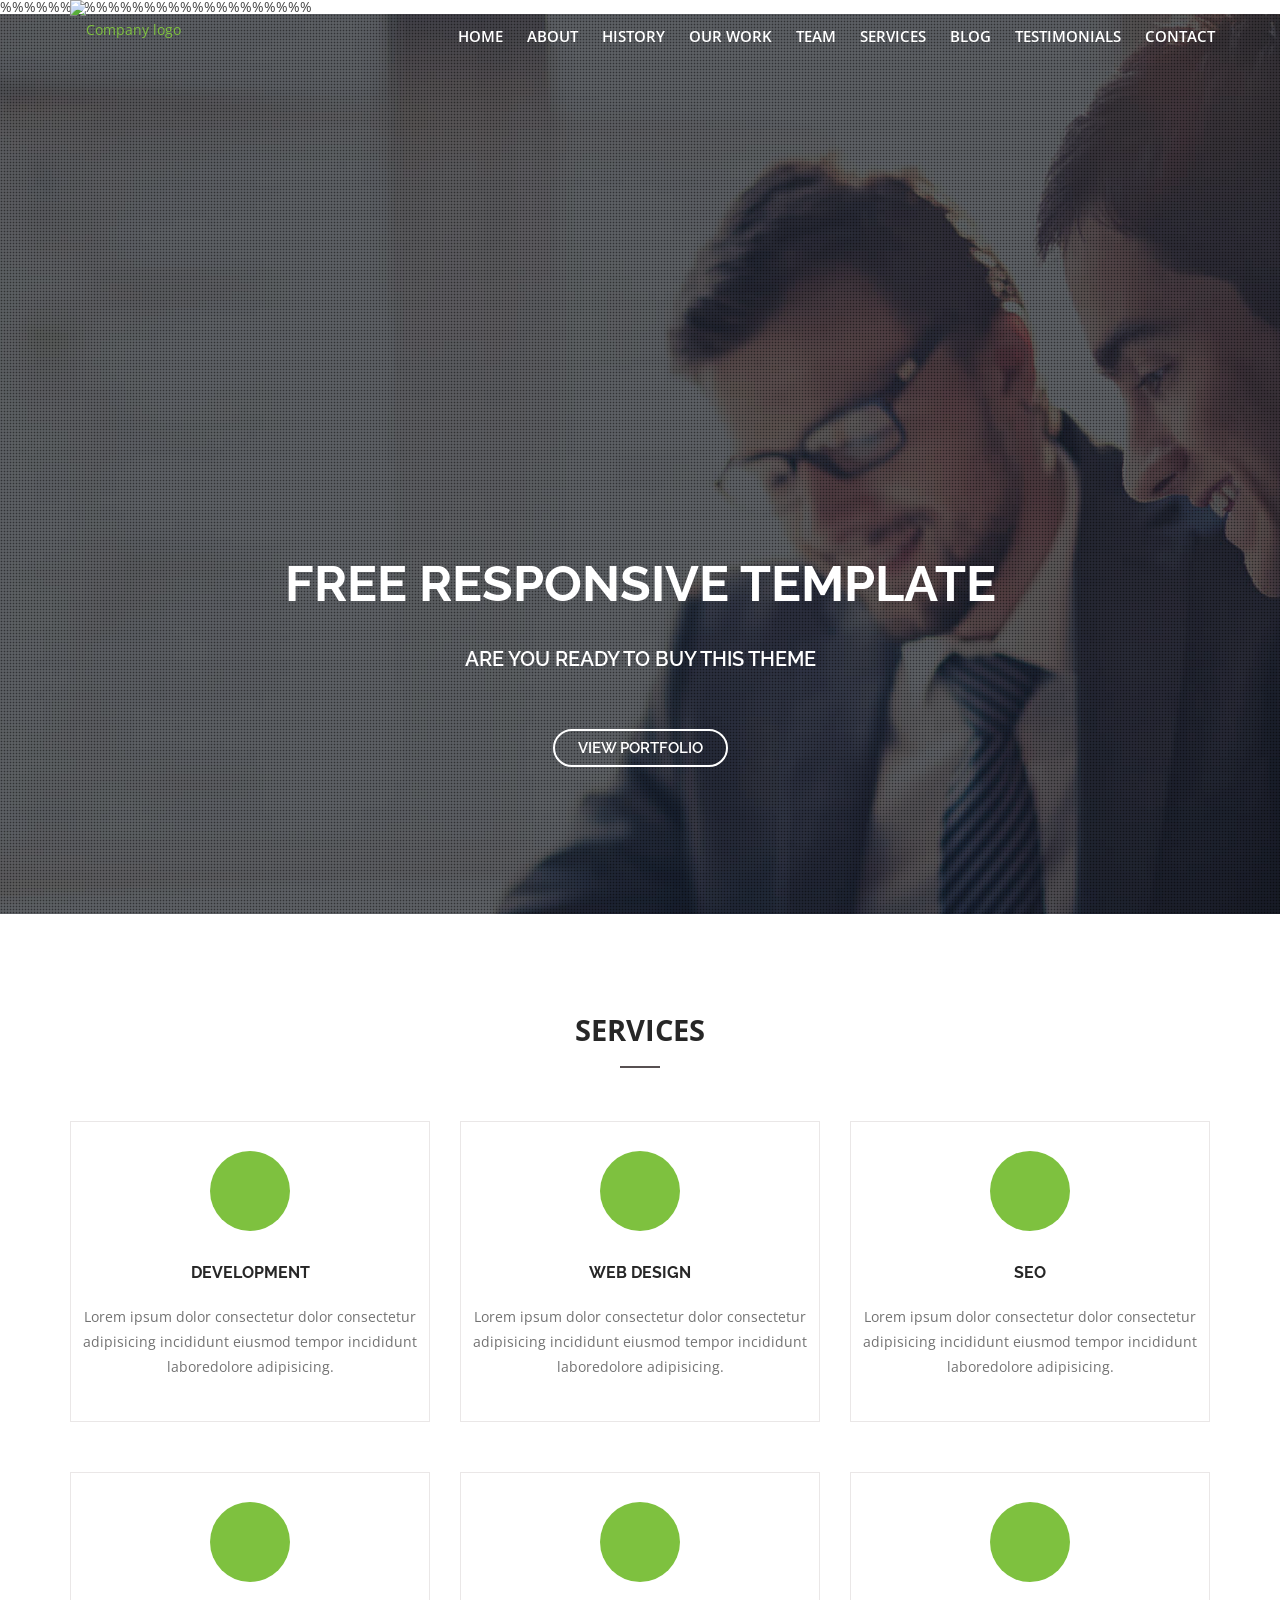
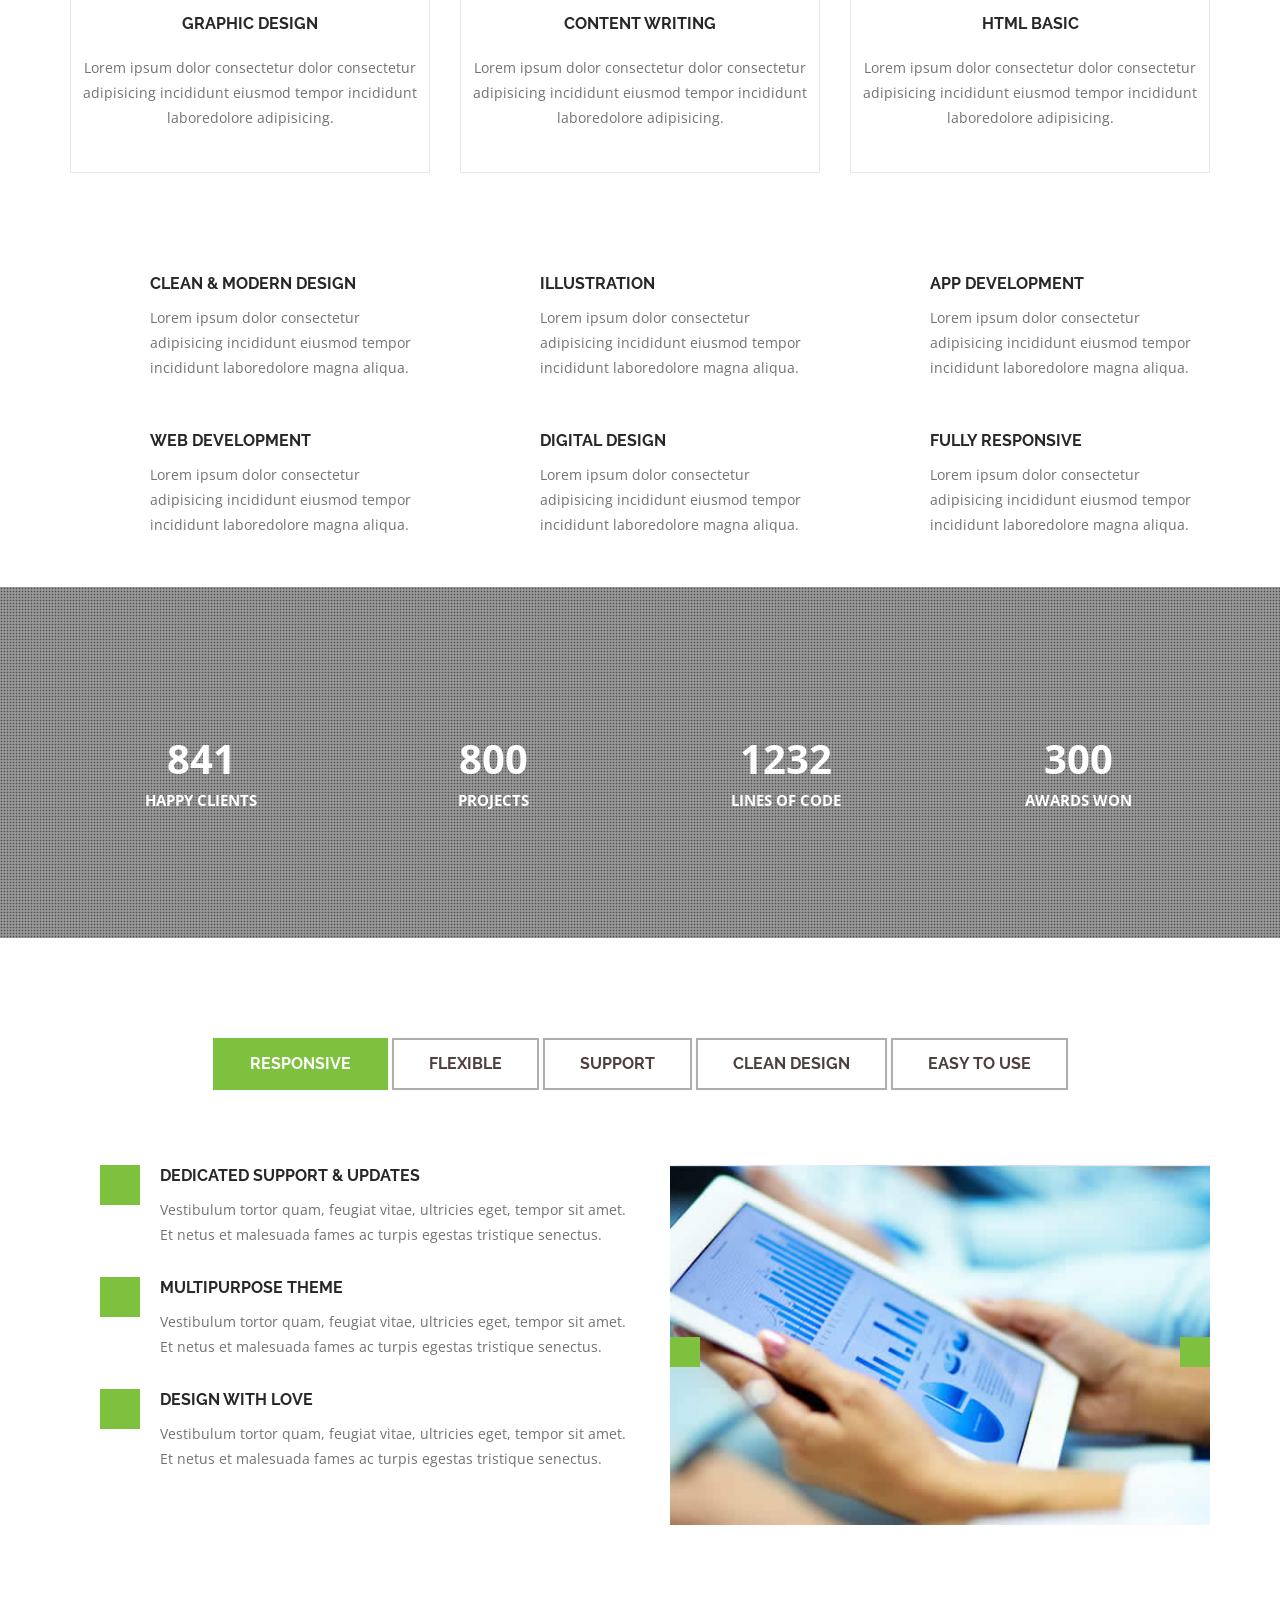
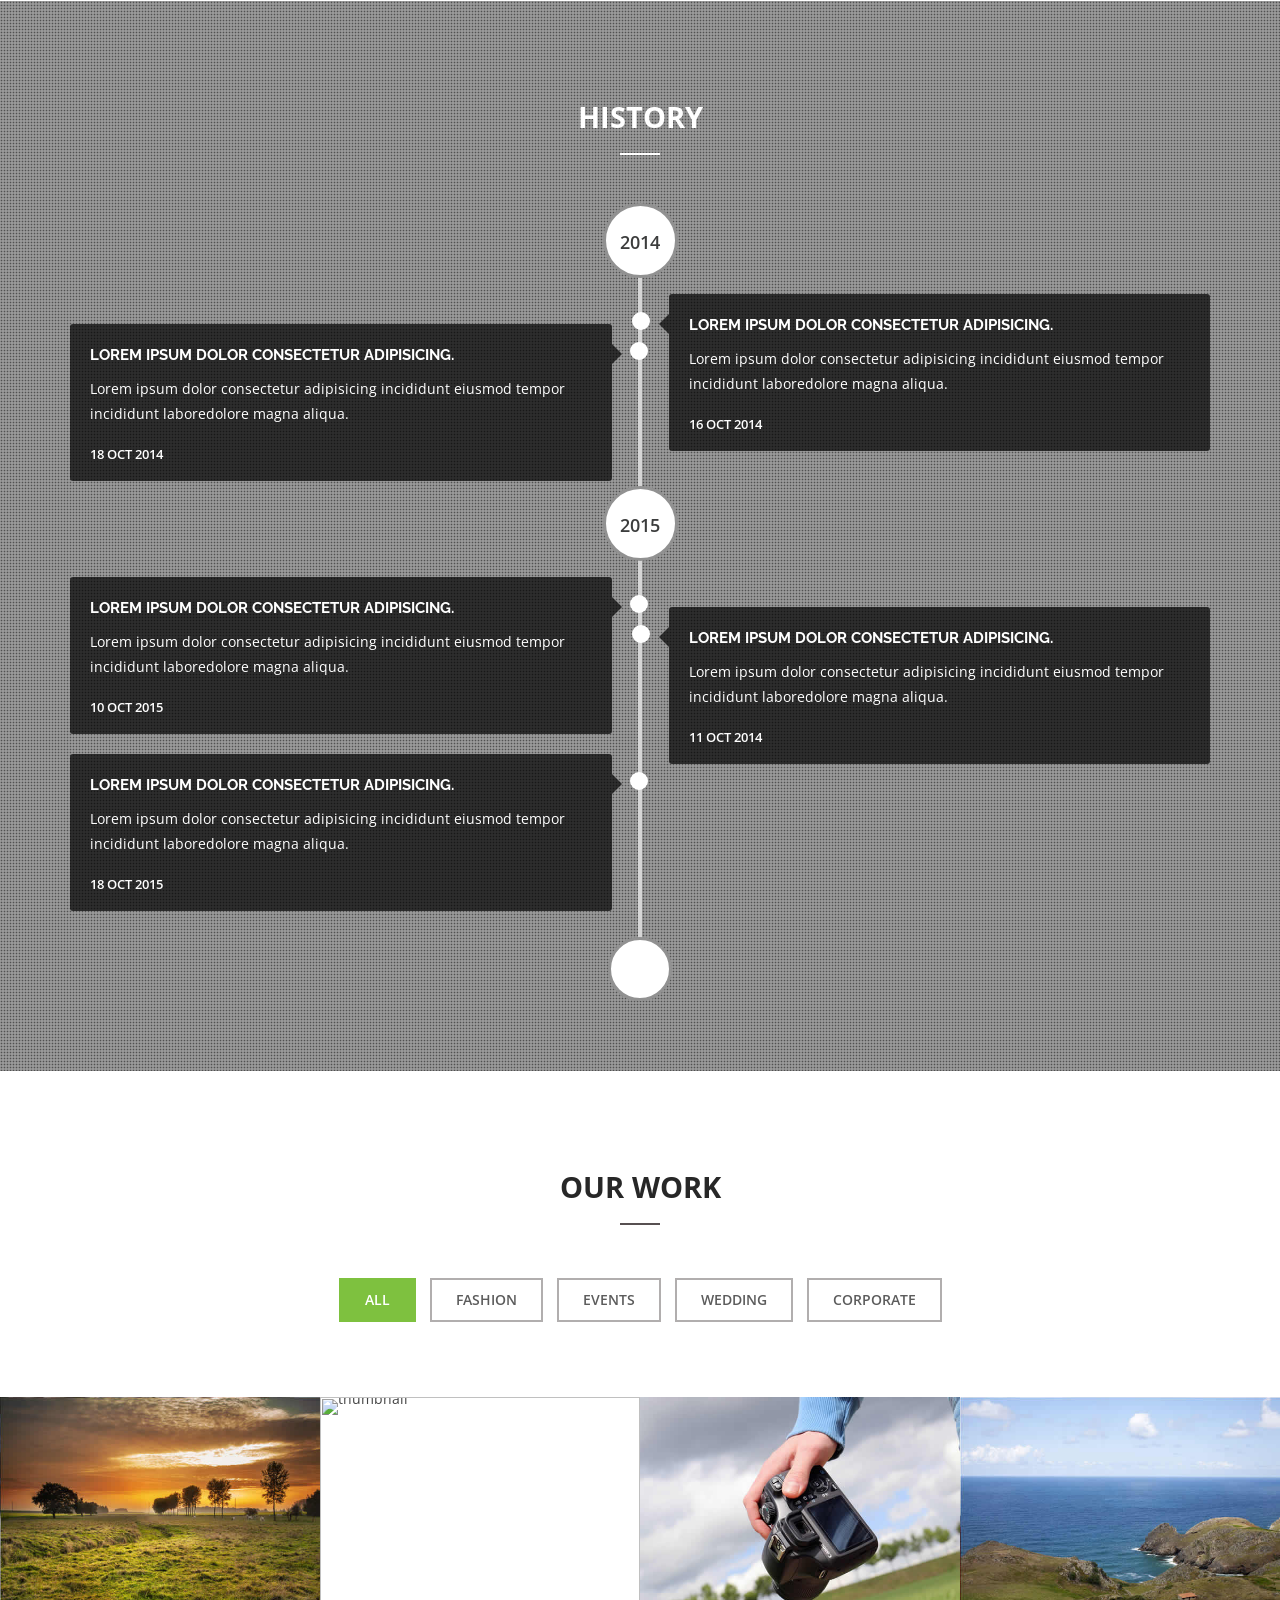
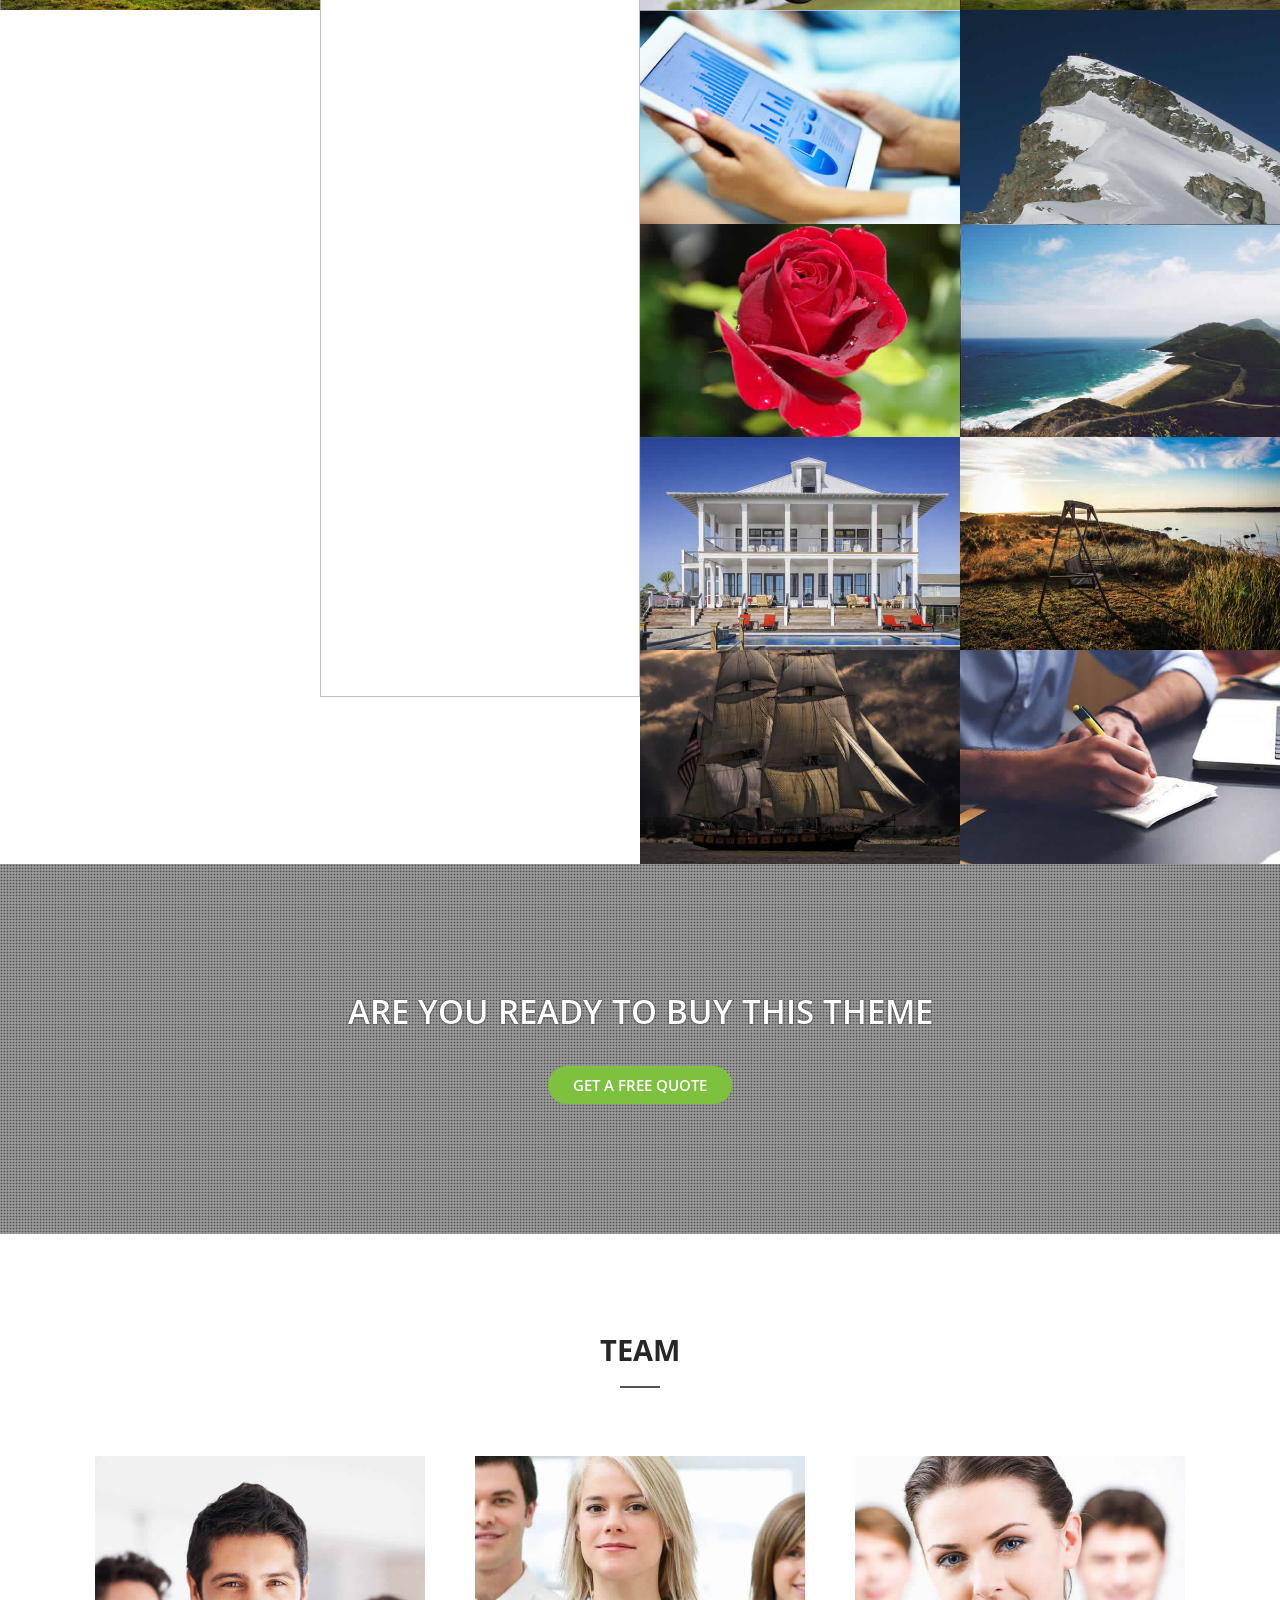
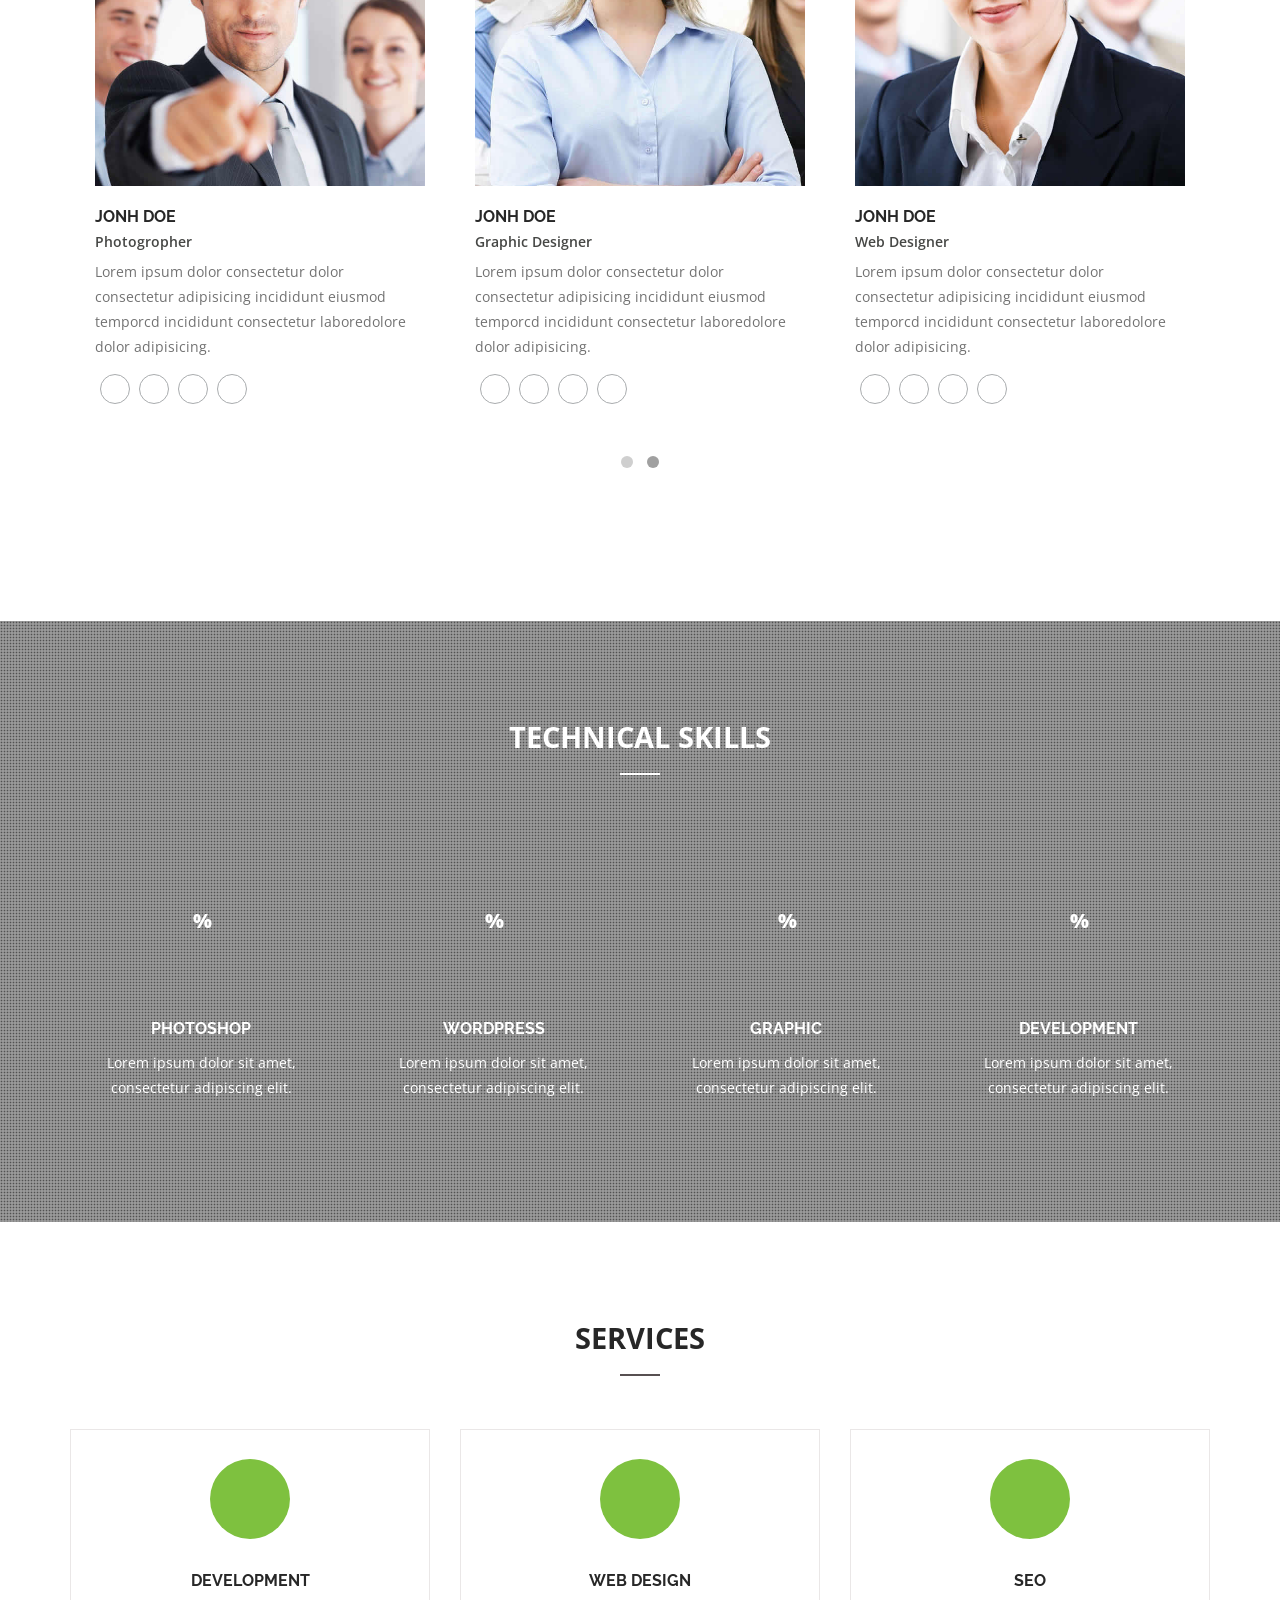
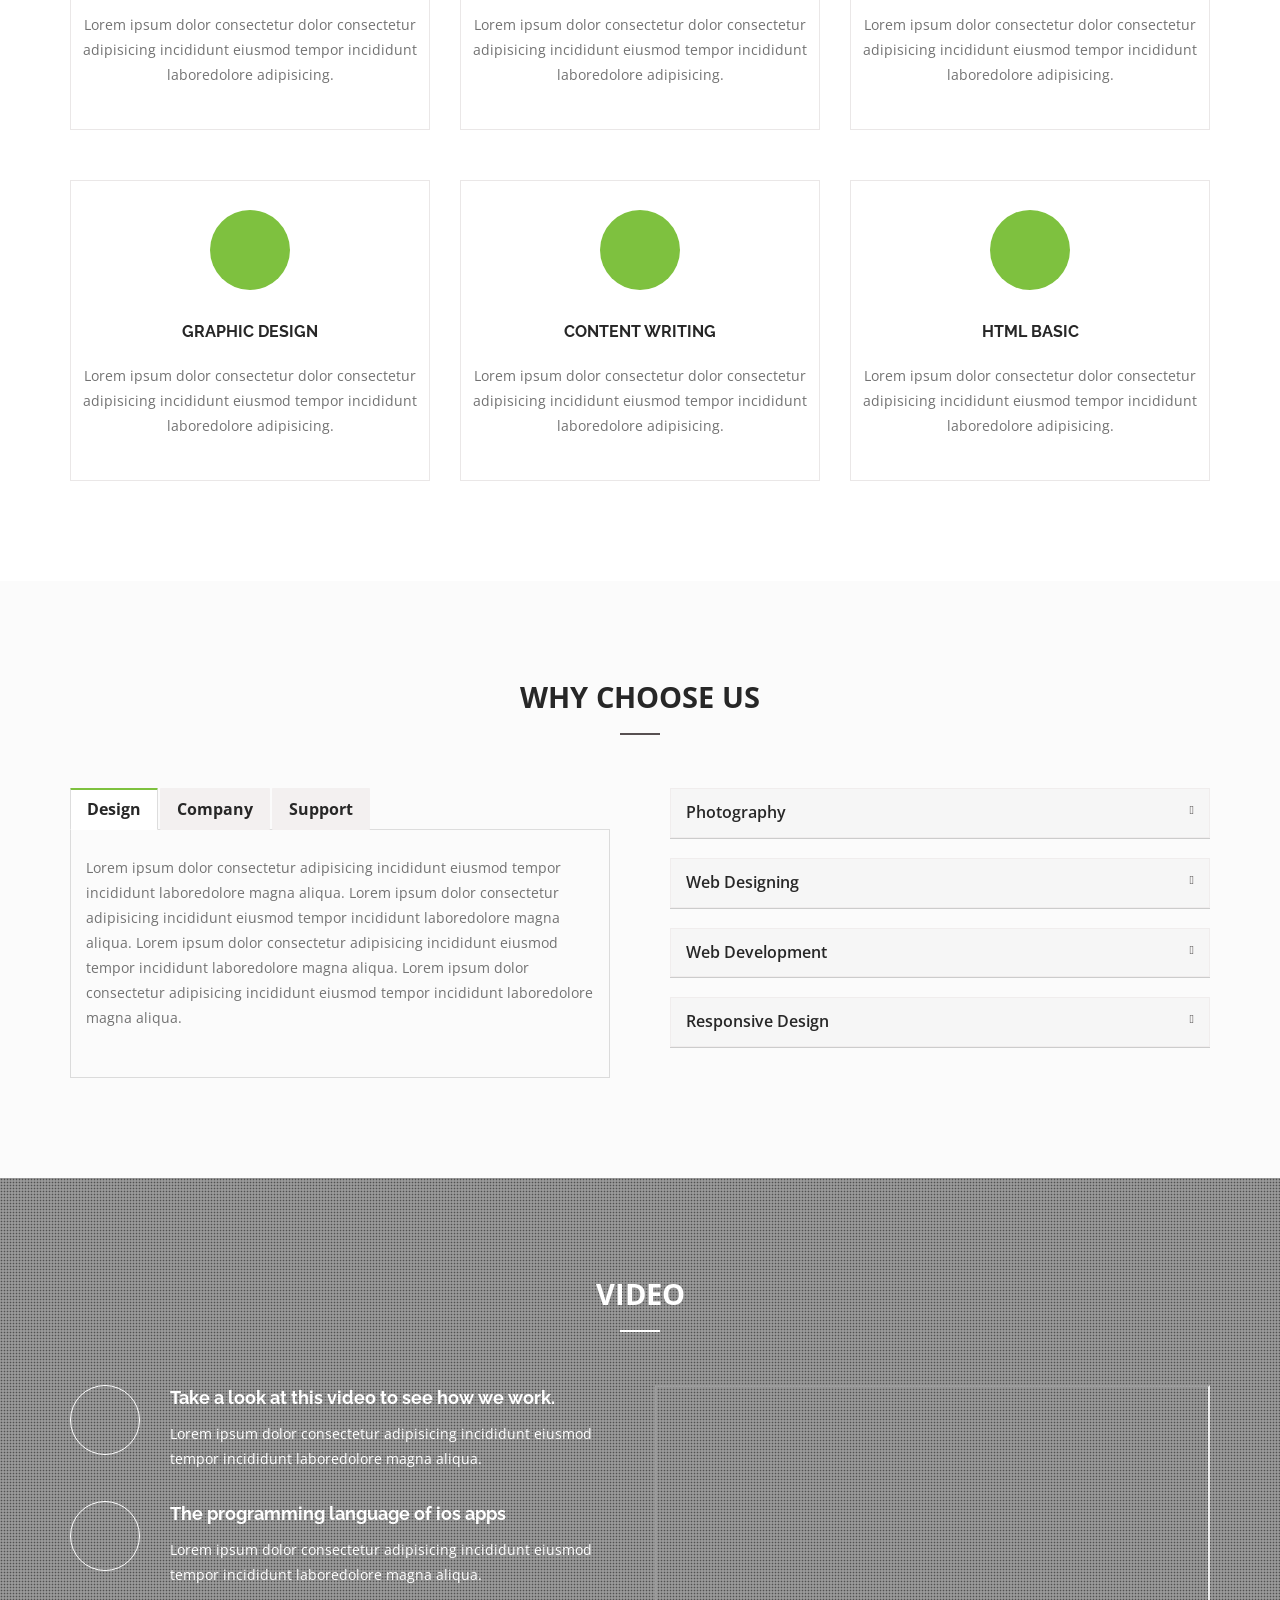
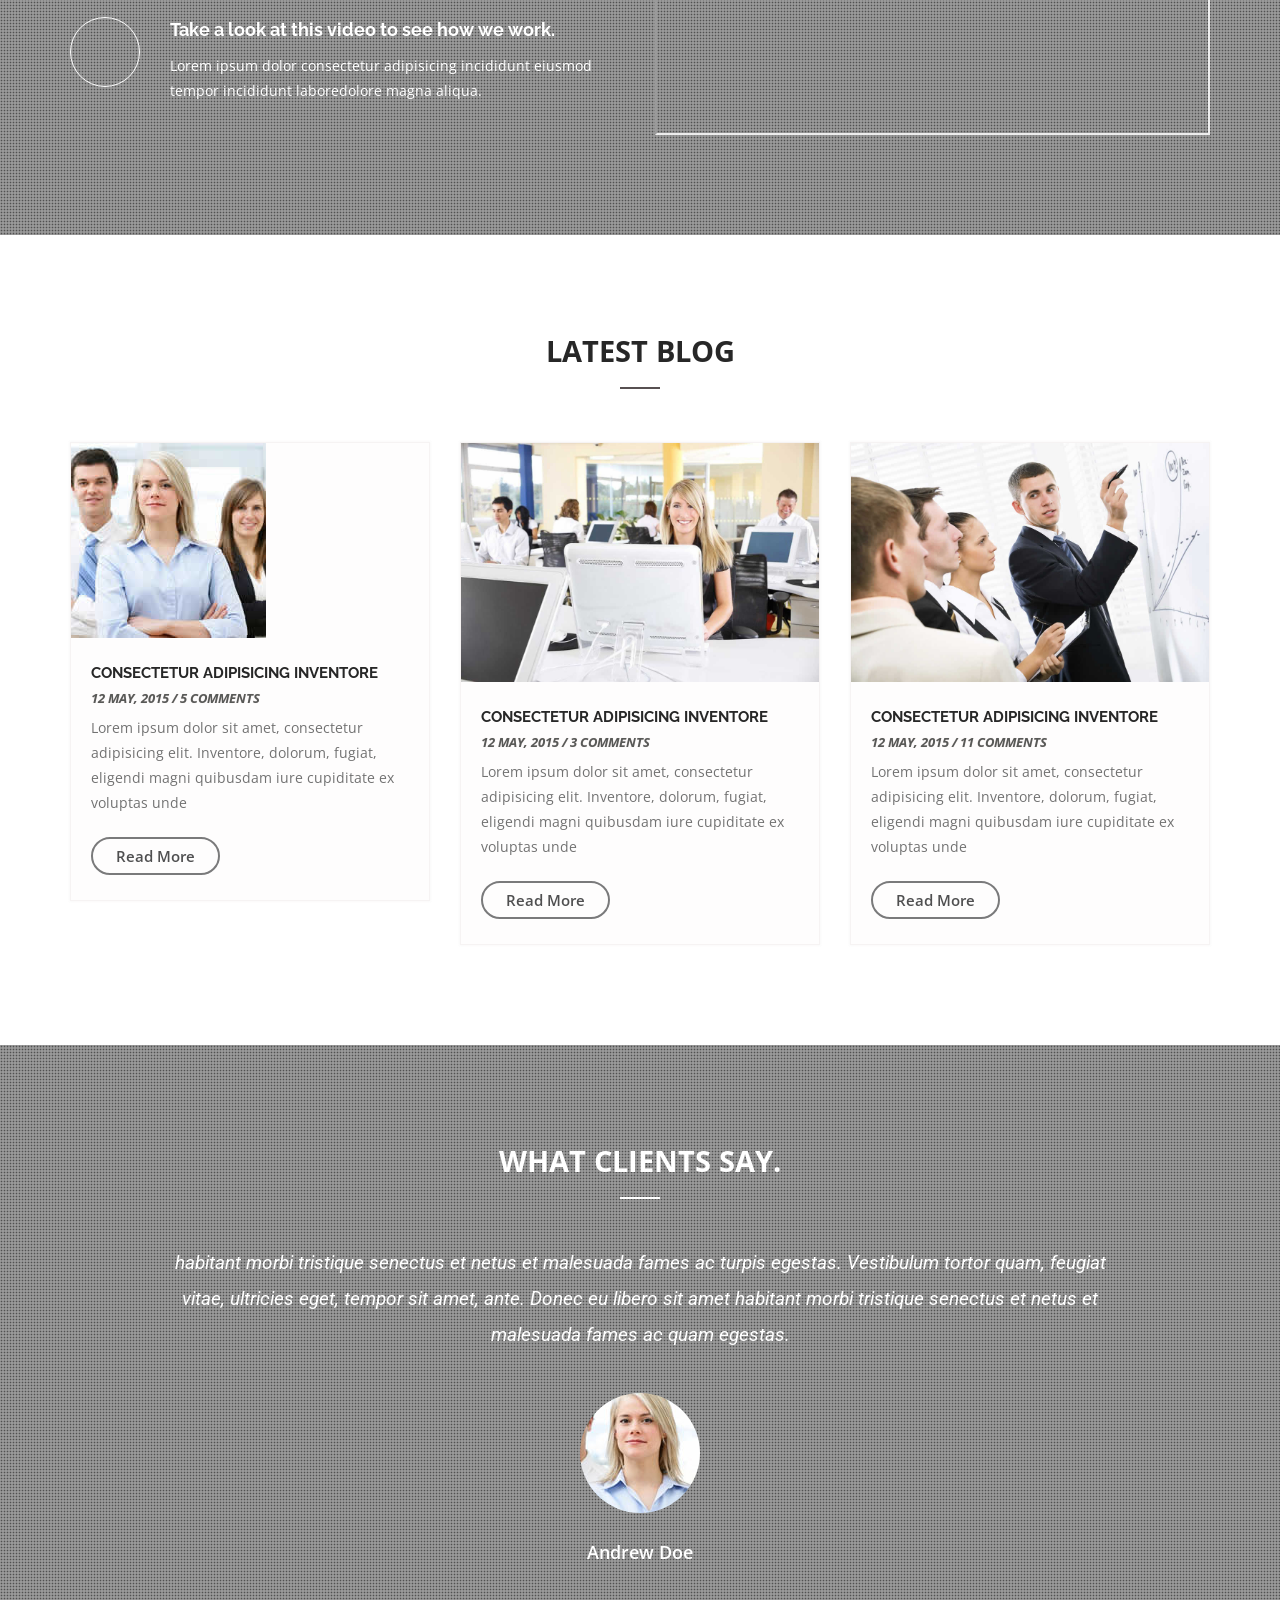
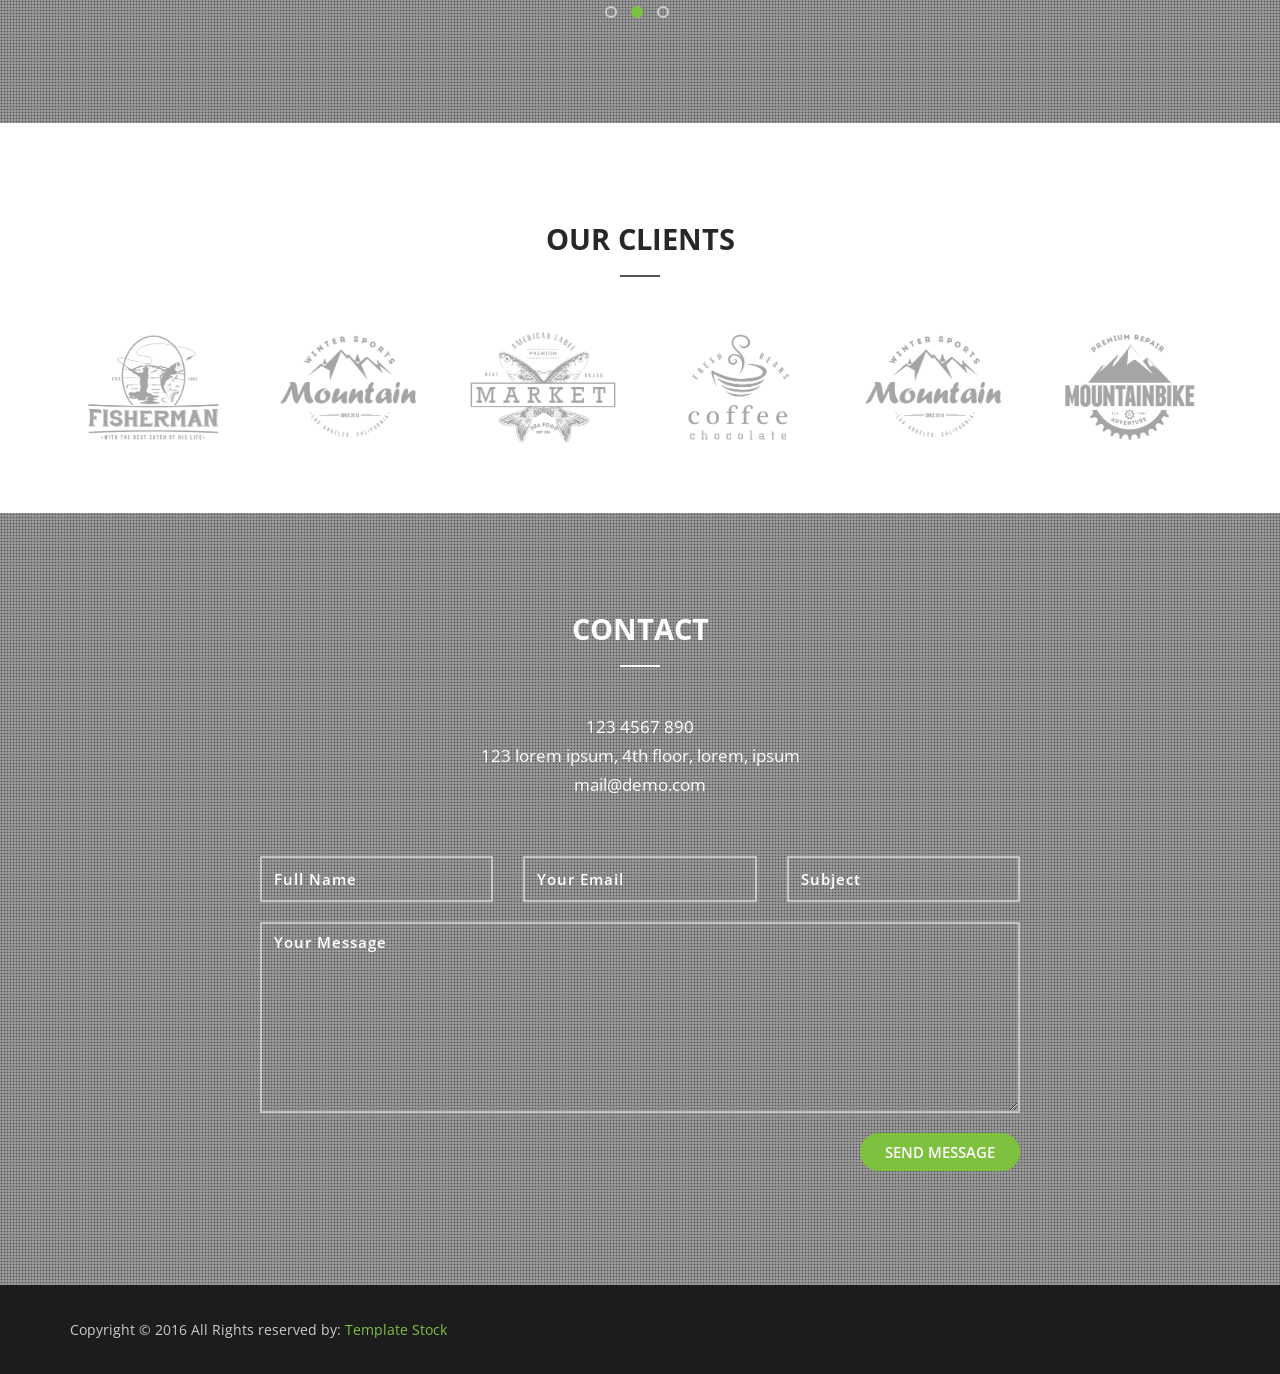
==== commit 40437f7c: "Update index.html" ====
--- a/index.html
+++ b/index.html
@@ -1,13 +1,8 @@
-<!doctype html>
-<!--
-	Lamoda by TEMPLATE STOCK
-	templatestock.co @templatestock
-	Released for free under the Creative Commons Attribution 3.0 license (templated.co/license)
--->
-
-
-<html lang="en-gb" class="no-js">
-  <head>
+
+   
+   
+   %%%%%%%%%%%%%%%%%%%%%%%%%%
+<html lang="en-gb" class="no-js"><head>
     <meta charset="utf-8">
 	<title>Lamoda Free Responsive Template | Template Stock</title>
     <meta name="author" content="">
@@ -25,9 +20,9 @@
     <link href="js/owl-carousel/owl.theme.css" rel="stylesheet">
     <link href="js/owl-carousel/owl.transitions.css" rel="stylesheet">
     <link href="css/magnific-popup.css" rel="stylesheet">
-    <link rel="stylesheet" type="text/css" href="css/animate.css" />
+    <link rel="stylesheet" type="text/css" href="css/animate.css">
     <link rel="stylesheet" href="css/etlinefont.css">
-    <link href="css/style.css" type="text/css"  rel="stylesheet"/>
+    <link href="css/style.css" type="text/css" rel="stylesheet">
 
 
    <!-- The HTML5 shim, for IE6-8 support of HTML5 elements -->
@@ -36,13 +31,13 @@
         <script src="js/respond.min.js"></script>
         <![endif]-->
     
-	<body  data-spy="scroll" data-target="#main-menu">
+	</head><body data-spy="scroll" data-target="#main-menu">
  
 
   <!--Start Page loader -->
-  <div id="pageloader">   
+  <div id="pageloader" style="display: none;">   
         <div class="loader">
-          <img src="images/progress.gif" alt='loader' />
+          <img src="images/progress.gif" alt="loader">
         </div>
    </div>
    <!--End Page loader -->
@@ -62,7 +57,7 @@
                             <!--Start Logo -->
 							<div class="logo-nav">
 								<a href="index.html">
-									<img src="images/logo.png" alt="Company logo" />
+									<img src="images/logo.png" alt="Company logo">
 								</a>
 							</div>
                             <!--End Logo -->
@@ -100,48 +95,130 @@
         <!-- Start Slider  -->
         <section id="home" class="home">
              <div class="slider-overlay"></div>
-            <div class="flexslider">
+            <div class="flexslider" style="height: 1307px;">
                 <ul class="slides scroll">
-                    <li class="first">
+                    <li class="first" style="width: 100%; float: left; margin-right: -100%; position: relative; display: none;">
                         <div class="slider-text-wrapper">  
                             <div class="container">
-                                <div class="big">Free Responsive Template </div>          
-                                <div class="small">Are you ready to buy this theme</div>
-                                <a href="#works" class="middle btn btn-white">VIEW PORTFOLIO</a>
+                                <div class="big" style="opacity: 0;">Free Responsive Template </div>          
+                                <div class="small" style="opacity: 0;">Are you ready to buy this theme</div>
+                                <a href="#works" class="middle btn btn-white" style="opacity: 0;">VIEW PORTFOLIO</a>
                             </div>       
                         </div>
-                        <img src="images/slider/1.jpg" alt="">
+                        <img src="../images/1x1-blue.png" alt="" style="background-image: url(&quot;images/slider/1.jpg&quot;); height: 1307px;">
                     </li>
                     
-                    <li class="secondary">
+                    <li class="secondary flex-active-slide" style="width: 100%; float: left; margin-right: -100%; position: relative; display: list-item;">
                         <div class="slider-text-wrapper"> 
                             <div class="container">                       
-                                <div class="big">Free Responsive Template </div>          
-                                <div class="small">Are you ready to buy this theme</div>
-                                <a href="#works" class=" middle btn btn-white">VIEW PORTFOLIO</a>
+                                <div class="big" style="opacity: 1;">Free Responsive Template </div>          
+                                <div class="small" style="opacity: 1;">Are you ready to buy this theme</div>
+                                <a href="#works" class="middle btn btn-white" style="opacity: 1;">VIEW PORTFOLIO</a>
                             </div>
                          </div>
-                        <img src="images/slider/2.jpg" alt="">
+                        <img src="../images/1x1-blue.png" alt="" style="background-image: url(&quot;images/slider/2.jpg&quot;); height: 1307px;">
                     </li>
                     
-                    <li class="third">
+                    <li class="third" style="width: 100%; float: left; margin-right: -100%; position: relative;">
                         <div class="slider-text-wrapper"> 
                             <div class="container">                              
-                                <div class="big">Free Responsive Template </div>          
-                                <div class="small">Are you ready to buy this theme</div>
-                                <a href="#works" class="middle btn btn-white">VIEW PORTFOLIO</a>
+                                <div class="big" style="opacity: 0;">Free Responsive Template </div>          
+                                <div class="small" style="opacity: 0;">Are you ready to buy this theme</div>
+                                <a href="#works" class="middle btn btn-white" style="opacity: 0;">VIEW PORTFOLIO</a>
                              </div>
                         </div>
-                        <img src="images/slider/3.jpg" alt="">
+                        <img src="../images/1x1-blue.png" alt="" style="background-image: url(&quot;images/slider/3.jpg&quot;); height: 1307px;">
                     </li>
                 </ul>
-            </div>
+            <ol class="flex-control-nav flex-control-paging"><li><a class="">1</a></li><li><a class="flex-active">2</a></li><li><a>3</a></li></ol><ul class="flex-direction-nav"><li><a class="flex-prev fa fa-angle-left" href="#"></a></li><li><a class="flex-next fa fa-angle-right" href="#"></a></li></ul></div>
         </section>
           <!-- End Slider  -->
 
 
   <!--Start Features-->
-  <section  id="about" class="section">
+<section id="services" class="section">
+        <div class="container">
+            <div class="row">
+            
+                 <div class="title-box text-center">
+                    <h2 class="title">Services</h2>
+                 </div>
+              
+               <!--Services Item-->
+               <div class="col-md-4">
+                   <div class="services-box">
+                       <div class="services-icon"> <i class="icon-basket"></i> </div> 
+                       <div class="services-desc">
+                          <h4>Development</h4>
+                          <p>Lorem ipsum dolor consectetur dolor consectetur adipisicing incididunt eiusmod tempor incididunt laboredolore adipisicing. </p>
+                       </div>
+                   </div>
+               </div>
+                <!--End services Item-->
+                
+                <!--Services Item-->
+               <div class="col-md-4">
+                   <div class="services-box">
+                       <div class="services-icon"> <i class="icon-shield"></i> </div> 
+                       <div class="services-desc">
+                          <h4>Web Design</h4>
+                          <p>Lorem ipsum dolor consectetur dolor consectetur adipisicing incididunt eiusmod tempor incididunt laboredolore adipisicing. </p>
+                       </div>
+                   </div>
+               </div>
+               <!--End services Item-->
+               
+               <!--Services Item-->
+               <div class="col-md-4">
+                   <div class="services-box">
+                       <div class="services-icon"> <i class="icon-hotairballoon"></i> </div> 
+                       <div class="services-desc">
+                          <h4>SEO</h4>
+                          <p>Lorem ipsum dolor consectetur dolor consectetur adipisicing incididunt eiusmod tempor incididunt laboredolore adipisicing. </p>
+                       </div>
+                   </div>
+               </div>
+                <!--End services Item-->
+                
+               <!--Services Item -->
+               <div class="col-md-4">
+                   <div class="services-box">
+                       <div class="services-icon"> <i class="icon-global"></i> </div> 
+                       <div class="services-desc">
+                          <h4>Graphic Design</h4>
+                          <p>Lorem ipsum dolor consectetur dolor consectetur adipisicing incididunt eiusmod tempor incididunt laboredolore adipisicing. </p>
+                       </div>
+                   </div>
+               </div>
+               <!--End services Item-->
+               
+               <!--Services Item-->
+               <div class="col-md-4">
+                   <div class="services-box">
+                       <div class="services-icon"> <i class="icon-target"></i> </div> 
+                       <div class="services-desc">
+                          <h4>Content Writing</h4>
+                          <p>Lorem ipsum dolor consectetur dolor consectetur adipisicing incididunt eiusmod tempor incididunt laboredolore adipisicing. </p>
+                       </div>
+                   </div>
+               </div>
+              <!--End services Item-->
+              
+               <!--Services Item -->
+               <div class="col-md-4">
+                   <div class="services-box">
+                       <div class="services-icon"> <i class="icon-aperture"></i> </div> 
+                       <div class="services-desc">
+                          <h4>HTML Basic</h4>
+                          <p>Lorem ipsum dolor consectetur dolor consectetur adipisicing incididunt eiusmod tempor incididunt laboredolore adipisicing. </p>
+                       </div>
+                   </div>
+               </div>
+               <!--End services Item-->
+              
+            </div> <!--/.row-->
+        </div> <!--/.container-->
+   </section>
        <div class="container">
            <div class="row">
               
@@ -154,7 +231,7 @@
                       </div>
                       
                       <div class="features-info">
-                         <h4>Clean & Modern Design</h4>
+                         <h4>Clean &amp; Modern Design</h4>
                          <p>Lorem ipsum dolor consectetur adipisicing incididunt eiusmod tempor incididunt laboredolore magna aliqua.</p>
                       </div>
                   </div>
@@ -350,7 +427,7 @@
                                                 <div class="tab1-features">
                                                     <div class="icon"> <i class="fa fa-star-o"></i> </div>
                                                     <div class="info">
-                                                        <h4>Dedicated Support & Updates</h4>
+                                                        <h4>Dedicated Support &amp; Updates</h4>
                                                         <p>Vestibulum tortor quam, feugiat vitae, ultricies eget, tempor sit amet. Et netus et malesuada fames ac turpis egestas tristique senectus. </p>
                                                     </div>
                                                 </div>
@@ -377,11 +454,11 @@
                                            
                                           <!--  Start Carousel-->
                                           <div class="col-md-6">
-                                              <div class="tab-carousel">
-                                                    <div class="item"><img src="images/works/img4.jpg" alt=""></div>
-                                                    <div class="item"><img src="images/works/img5.jpg" alt=""></div>
-                                                    <div class="item"><img src="images/works/img6.jpg" alt=""></div>						 
-                                              </div>
+                                              <div class="tab-carousel owl-carousel owl-theme" style="opacity: 1; display: block;">
+                                                    <div class="owl-wrapper-outer"><div class="owl-wrapper" style="width: 3240px; left: 0px; display: block; transition: all 800ms ease 0s; transform: translate3d(-540px, 0px, 0px);"><div class="owl-item" style="width: 540px;"><div class="item"><img src="images/works/img4.jpg" alt=""></div></div><div class="owl-item" style="width: 540px;"><div class="item"><img src="images/works/img5.jpg" alt=""></div></div><div class="owl-item" style="width: 540px;"><div class="item"><img src="images/works/img6.jpg" alt=""></div></div></div></div>
+                                                    
+                                                    						 
+                                              <div class="owl-controls clickable"><div class="owl-buttons"><div class="owl-prev"><i class="fa fa-angle-left"></i></div><div class="owl-next"><i class="fa fa-angle-right"></i></div></div></div></div>
                                           </div>
                                           <!-- End Carousel-->                                            
                                             
@@ -395,7 +472,7 @@
                                             <div class="col-md-4">
                                                  <div class="tab2-services-box">
                                                      <div class="media">
-                                                         <img src="images/services1.jpg"  alt="services"/>
+                                                         <img src="images/services1.jpg" alt="services">
                                                      </div>
                                                      
                                                      <div class="services-info">
@@ -409,7 +486,7 @@
                                            <div class="col-md-4">
                                                  <div class="tab2-services-box">
                                                      <div class="media">
-                                                         <img src="images/services2.jpg"  alt="services"/>
+                                                         <img src="images/services2.jpg" alt="services">
                                                      </div>
                                                      
                                                      <div class="services-info">
@@ -423,7 +500,7 @@
                                             <div class="col-md-4">
                                                  <div class="tab2-services-box">
                                                      <div class="media">
-                                                         <img src="images/services3.jpg"  alt="services"/>
+                                                         <img src="images/services3.jpg" alt="services">
                                                      </div>
                                                      
                                                      <div class="services-info">
@@ -448,7 +525,7 @@
                                                         <div class="features-item">
                                                             <div class="features-icon"> <i class="fa fa-pagelines"></i> </div>
                                                             <div class="features-info">
-                                                               <h4>Multipurpose & Responsive</h4>
+                                                               <h4>Multipurpose &amp; Responsive</h4>
                                                                <p>Lorem Ipsum is simply dummy text of the printing and typesetting industry Lorem Ipsum.</p>
                                                             </div>
                                                         </div>
@@ -477,7 +554,7 @@
                                            
                                            <!--Start Features Image-->
                                            <div class="col-md-4 hidden-xs m-bot-30">
-                                                <img src="images/device.png" alt="Features Image" />
+                                                <img src="images/device.png" alt="Features Image">
                                            </div>
                                            <!--End Features Image-->
                                            
@@ -506,7 +583,7 @@
                                                 <div class="features-item">
                                                     <div class="features-icon"> <i class="fa fa-send-o"></i> </div>
                                                     <div class="features-info">
-                                                       <h4>HTML5 & CSS3</h4>
+                                                       <h4>HTML5 &amp; CSS3</h4>
                                                        <p>Lorem Ipsum is simply dummy text of the printing and typesetting industry Lorem Ipsum.</p>
                                                     </div>
                                                 </div>
@@ -597,7 +674,7 @@
                                                 
                                                 <div class="col-md-6">
                                                     <div class="devices-image">
-                                                        <img src="images/device-desktop.png" alt=""/>
+                                                        <img src="images/device-desktop.png" alt="">
                                                     </div>
                                                 </div>
                                                 
@@ -698,7 +775,7 @@
 					<div class=" col-md-12 text-center">
 						<!-- Filtering -->
 						<ul class="filtering">
-							<li class="filter" data-filter="all">All</li>
+							<li class="filter active" data-filter="all">All</li>
 							<li class="filter" data-filter="fashion">Fashion</li>
 							<li class="filter" data-filter="event">Events</li>
 							<li class="filter" data-filter="wedding">Wedding</li>
@@ -710,7 +787,7 @@
 					<!-- Work Grid -->
 					<ul class="work-grid">
 						<!-- Work Item -->
-						<li class="work-item thumnail-img mix corporate">
+						<li class="work-item thumnail-img mix corporate mix_all" style="display: inline-block;  opacity: 1;">
 							<div class="work-image">
                                 <img src="images/works/img1.jpg" alt="thumbnail">
                                 
@@ -738,7 +815,7 @@
 						<!--End Work Item -->
                         
 						<!-- Work Item -->
-						<li class="work-item thumnail-img mix fashion wedding">
+						<li class="work-item thumnail-img mix fashion wedding mix_all" style="display: inline-block;  opacity: 1;">
 							<div class="work-image">
                                 <img src="images/works/img2.jpg" alt="thumbnail">
                                 
@@ -766,7 +843,7 @@
 						<!--End Work Item -->
                         
 						<!-- Work Item -->
-						<li class="work-item thumnail-img mix corporate">
+						<li class="work-item thumnail-img mix corporate mix_all" style="display: inline-block;  opacity: 1;">
 							<div class="work-image">
                                 <img src="images/works/img3.jpg" alt="thumbnail">
                                 
@@ -794,7 +871,7 @@
 						<!--End Work Item -->
 
 						<!-- Work Item -->
-						<li class="work-item thumnail-img mix corporate">
+						<li class="work-item thumnail-img mix corporate mix_all" style="display: inline-block;  opacity: 1;">
 							<div class="work-image">
                                 <img src="images/works/img4.jpg" alt="thumbnail">
                                 
@@ -822,7 +899,7 @@
 						<!--End Work Item -->
                         
 						<!-- Work Item -->
-						<li class="work-item thumnail-img mix fashion wedding">
+						<li class="work-item thumnail-img mix fashion wedding mix_all" style="display: inline-block;  opacity: 1;">
 							<div class="work-image">
                                 <img src="images/works/img5.jpg" alt="thumbnail">
                                 
@@ -850,7 +927,7 @@
 						<!--End Work Item -->
 						
 						<!-- Work Item -->
-						<li class="work-item thumnail-img mix event wedding">
+						<li class="work-item thumnail-img mix event wedding mix_all" style="display: inline-block;  opacity: 1;">
 							<div class="work-image">
                                 <img src="images/works/img6.jpg" alt="thumbnail">
                                 
@@ -878,7 +955,7 @@
 						<!--End Work Item -->
 
 						<!-- Work Item -->
-						<li class="work-item thumnail-img mix event">
+						<li class="work-item thumnail-img mix event mix_all" style="display: inline-block;  opacity: 1;">
 							<div class="work-image">
                                 <img src="images/works/img7.jpg" alt="thumbnail">
                                 
@@ -906,7 +983,7 @@
 						<!--End Work Item -->
 
 						<!-- Work Item -->
-						<li class="work-item thumnail-img mix corporate">
+						<li class="work-item thumnail-img mix corporate mix_all" style="display: inline-block;  opacity: 1;">
 							<div class="work-image">
                                 <img src="images/works/img8.jpg" alt="thumbnail">
                                 
@@ -934,7 +1011,7 @@
 						<!--End Work Item -->
 
 						<!-- Work Item -->
-						<li class="work-item thumnail-img mix event">
+						<li class="work-item thumnail-img mix event mix_all" style="display: inline-block;  opacity: 1;">
 							<div class="work-image">
                                 <img src="images/works/img9.jpg" alt="thumbnail">
                                 
@@ -962,7 +1039,7 @@
 						<!--End Work Item -->
 
 						<!-- Work Item -->
-						<li class="work-item thumnail-img mix wedding">
+						<li class="work-item thumnail-img mix wedding mix_all" style="display: inline-block;  opacity: 1;">
 							<div class="work-image">
                                 <img src="images/works/img10.jpg" alt="thumbnail">
                                 
@@ -990,7 +1067,7 @@
 						<!--End Work Item -->
 
 						<!-- Work Item -->
-						<li class="work-item thumnail-img mix fashion">
+						<li class="work-item thumnail-img mix fashion mix_all" style="display: inline-block;  opacity: 1;">
 							<div class="work-image">
                                 <img src="images/works/img11.jpg" alt="thumbnail">
                                 
@@ -1018,7 +1095,7 @@
 						<!--End Work Item -->
 
 						<!-- Work Item -->
-						<li class="work-item thumnail-img mix corporate">
+						<li class="work-item thumnail-img mix corporate mix_all" style="display: inline-block;  opacity: 1;">
 							<div class="work-image">
                                 <img src="images/works/img12.jpg" alt="thumbnail">
                                 
@@ -1077,10 +1154,10 @@
              </div>
 			
                 <!-- Team -->
-				<div class="team-items team-carousel">
+				<div class="team-items team-carousel owl-carousel owl-theme" style="opacity: 1; display: block;">
                       <!-- Team Member #1 -->
-                      <div class="item">
-                          <img src="images/team/team1.jpg" alt=""  />
+                      <div class="owl-wrapper-outer"><div class="owl-wrapper" style="width: 4560px; left: 0px; display: block; transition: all 800ms ease 0s; transform: translate3d(-1140px, 0px, 0px);"><div class="owl-item" style="width: 380px;"><div class="item">
+                          <img src="images/team/team1.jpg" alt="">
                           <h4>Jonh Doe</h4>
                           <h5>Photogropher</h5>
                           <p>Lorem ipsum dolor consectetur dolor consectetur adipisicing incididunt eiusmod temporcd incididunt consectetur laboredolore dolor adipisicing. </p>
@@ -1093,12 +1170,8 @@
                                <li><a class="google-plus" href="#"><i class="fa fa-google-plus"></i></a></li>
                               </ul>
                           </div>
-                      </div>
-                      <!-- End Member -->
-                      
-                      <!-- Team Member #2 -->
-                      <div class="item">
-                          <img src="images/team/team2.jpg" alt=""  />
+                      </div></div><div class="owl-item" style="width: 380px;"><div class="item">
+                          <img src="images/team/team2.jpg" alt="">
                           <h4>Jonh Doe</h4>
                           <h5>Web Designer</h5>
                           <p>Lorem ipsum dolor consectetur dolor consectetur adipisicing incididunt eiusmod temporcd incididunt consectetur laboredolore dolor adipisicing. </p>
@@ -1111,12 +1184,8 @@
                                <li><a class="google-plus" href="#"><i class="fa fa-google-plus"></i></a></li>
                               </ul>
                           </div>
-                      </div>
-                      <!-- End Member -->
-                      
-                      <!-- Team Member #3 -->
-                      <div class="item">
-                          <img src="images/team/team3.jpg" alt=""  />
+                      </div></div><div class="owl-item" style="width: 380px;"><div class="item">
+                          <img src="images/team/team3.jpg" alt="">
                           <h4>Jonh Doe</h4>
                           <h5>Graphic Designer</h5>
                           <p>Lorem ipsum dolor consectetur dolor consectetur adipisicing incididunt eiusmod temporcd incididunt consectetur laboredolore dolor adipisicing. </p>
@@ -1129,12 +1198,8 @@
                                <li><a class="google-plus" href="#"><i class="fa fa-google-plus"></i></a></li>
                               </ul>
                           </div>
-                      </div>
-                      <!-- End Member -->
-                      
-                       <!-- Team Member #4 -->
-                      <div class="item">
-                          <img src="images/team/team4.jpg" alt=""  />
+                      </div></div><div class="owl-item" style="width: 380px;"><div class="item">
+                          <img src="images/team/team4.jpg" alt="">
                           <h4>Jonh Doe</h4>
                           <h5>Photogropher</h5>
                           <p>Lorem ipsum dolor consectetur dolor consectetur adipisicing incididunt eiusmod temporcd incididunt consectetur laboredolore dolor adipisicing. </p>
@@ -1147,12 +1212,8 @@
                                <li><a class="google-plus" href="#"><i class="fa fa-google-plus"></i></a></li>
                               </ul>
                           </div>
-                      </div>
-                      <!-- End Member -->
-                      
-                       <!-- Team Member #5 -->
-                      <div class="item">
-                          <img src="images/team/team1.jpg" alt=""  />
+                      </div></div><div class="owl-item" style="width: 380px;"><div class="item">
+                          <img src="images/team/team1.jpg" alt="">
                           <h4>Jonh Doe</h4>
                           <h5>Graphic Designer</h5>
                           <p>Lorem ipsum dolor consectetur dolor consectetur adipisicing incididunt eiusmod temporcd incididunt consectetur laboredolore dolor adipisicing. </p>
@@ -1165,12 +1226,8 @@
                                <li><a class="google-plus" href="#"><i class="fa fa-google-plus"></i></a></li>
                               </ul>
                           </div>
-                      </div>
-                      <!-- End Member -->
-                      
-                       <!-- Team Member #6 -->
-                      <div class="item">
-                          <img src="images/team/team2.jpg" alt=""  />
+                      </div></div><div class="owl-item" style="width: 380px;"><div class="item">
+                          <img src="images/team/team2.jpg" alt="">
                           <h4>Jonh Doe</h4>
                           <h5>Web Designer</h5>
                           <p>Lorem ipsum dolor consectetur dolor consectetur adipisicing incididunt eiusmod temporcd incididunt consectetur laboredolore dolor adipisicing. </p>
@@ -1183,9 +1240,29 @@
                                <li><a class="google-plus" href="#"><i class="fa fa-google-plus"></i></a></li>
                               </ul>
                           </div>
-                      </div>
+                      </div></div></div></div>
                       <!-- End Member -->
-				</div>
+                      
+                      <!-- Team Member #2 -->
+                      
+                      <!-- End Member -->
+                      
+                      <!-- Team Member #3 -->
+                      
+                      <!-- End Member -->
+                      
+                       <!-- Team Member #4 -->
+                      
+                      <!-- End Member -->
+                      
+                       <!-- Team Member #5 -->
+                      
+                      <!-- End Member -->
+                      
+                       <!-- Team Member #6 -->
+                      
+                      <!-- End Member -->
+				<div class="owl-controls clickable"><div class="owl-pagination"><div class="owl-page"><span class=""></span></div><div class="owl-page active"><span class=""></span></div></div></div></div>
                 <!-- End Team -->
 			</div>
             <!-- End Content -->
@@ -1194,7 +1271,7 @@
 
 
     <!--Start Skills-->
-  <section  id="skills" class="section parallax">
+  <section id="skills" class="section parallax">
        <div class="overlay"></div>
        <div class="container">
            <div class="row">
@@ -1386,8 +1463,7 @@
                <div class="panel-group accordion-main" id="accordion">
                        <!--About accordion #1-->
 				       <div class="panel">
-                           <div class="panel-heading collapsed" data-toggle="collapse"
-                            data-parent="#accordion" data-target="#collapseOne">
+                           <div class="panel-heading collapsed" data-toggle="collapse" data-parent="#accordion" data-target="#collapseOne">
                           <h6 class="panel-title accordion-toggle">
                               Photography
                           </h6>
@@ -1403,8 +1479,7 @@
                   
                   <!--About accordion #2-->
 				  <div class="panel">
-                       <div class="panel-heading collapsed" data-toggle="collapse"
-                        data-parent="#accordion" data-target="#collapseTwo">
+                       <div class="panel-heading collapsed" data-toggle="collapse" data-parent="#accordion" data-target="#collapseTwo">
                       <h6 class="panel-title accordion-toggle">
                           Web Designing
                       </h6>
@@ -1419,8 +1494,7 @@
 
                  <!--About accordion #3-->
 				  <div class="panel">
-                      <div class="panel-heading collapsed" data-toggle="collapse"
-                            data-parent="#accordion" data-target="#collapseThree">
+                      <div class="panel-heading collapsed" data-toggle="collapse" data-parent="#accordion" data-target="#collapseThree">
                           <h6 class="panel-title accordion-toggle">
                               Web Development
                           </h6>
@@ -1436,8 +1510,7 @@
 
                 <!--About accordion #4-->
 				 <div class="panel">
-                     <div class="panel-heading collapsed" data-toggle="collapse"
-                            data-parent="#accordion" data-target="#collapseFour">
+                     <div class="panel-heading collapsed" data-toggle="collapse" data-parent="#accordion" data-target="#collapseFour">
                           <h6 class="panel-title accordion-toggle">
                               Responsive Design
                           </h6>
@@ -1510,7 +1583,7 @@
              
             <div class="col-md-6">
                 <div class="play-video">
-                  <iframe src="http://player.vimeo.com/video/115919099?title=0&amp;byline=0&amp;portrait=0&amp;color=fff" allowfullscreen></iframe>
+                  <iframe src="http://player.vimeo.com/video/115919099?title=0&amp;byline=0&amp;portrait=0&amp;color=fff" allowfullscreen=""></iframe>
                 </div>
             </div> 
                
@@ -1592,28 +1665,28 @@
 
               
                     <div class="col-md-10 col-md-offset-1">
-                        <div class="testimonials-carousel">
+                        <div class="testimonials-carousel owl-carousel owl-theme" style="opacity: 1; display: block;">
                             <!--Start Testimonial item #1-->
-                            <div class="items">
+                            <div class="owl-wrapper-outer autoHeight" style="height: 339px;"><div class="owl-wrapper" style="width: 5670px; left: 0px; display: block; transition: all 800ms ease 0s; transform: translate3d(-945px, 0px, 0px);"><div class="owl-item" style="width: 945px;"><div class="items">
                                 <div class="desc">habitant morbi tristique senectus et netus et malesuada fames ac turpis egestas. Vestibulum tortor quam, feugiat vitae, ultricies eget, tempor sit amet, ante. Donec eu libero sit amet habitant morbi tristique senectus et netus et malesuada fames ac quam egestas.</div>
-                                <img src="images/testimonial/testimonial-img1.jpg" class="testimonial-pic" alt="testimonials" />
+                                <img src="images/testimonial/testimonial-img1.jpg" class="testimonial-pic" alt="testimonials">
                                 <div class="name">Andrew Doe</div>
-                            </div>
+                            </div></div><div class="owl-item" style="width: 945px;"><div class="items">
+                                <div class="desc">habitant morbi tristique senectus et netus et malesuada fames ac turpis egestas. Vestibulum tortor quam, feugiat vitae, ultricies eget, tempor sit amet, ante. Donec eu libero sit amet habitant morbi tristique senectus et netus et malesuada fames ac quam egestas.</div>
+                                <img src="images/testimonial/testimonial-img2.jpg" class="testimonial-pic" alt="testimonials">
+                                <div class="name">Andrew Doe</div>
+                            </div></div><div class="owl-item" style="width: 945px;"><div class="items">
+                                <div class="desc">habitant morbi tristique senectus et netus et malesuada fames ac turpis egestas. Vestibulum tortor quam, feugiat vitae, ultricies eget, tempor sit amet, ante. Donec eu libero sit amet habitant morbi tristique senectus et netus et malesuada fames ac quam egestas.</div>
+                                <img src="images/testimonial/testimonial-img1.jpg" class="testimonial-pic" alt="testimonials">
+                                <div class="name">Andrew Doe</div>
+                            </div></div></div></div>
                             
                               <!--Start Testimonial item #2-->
-                            <div class="items">
-                                <div class="desc">habitant morbi tristique senectus et netus et malesuada fames ac turpis egestas. Vestibulum tortor quam, feugiat vitae, ultricies eget, tempor sit amet, ante. Donec eu libero sit amet habitant morbi tristique senectus et netus et malesuada fames ac quam egestas.</div>
-                                <img src="images/testimonial/testimonial-img2.jpg" class="testimonial-pic" alt="testimonials" />
-                                <div class="name">Andrew Doe</div>
-                            </div>
+                            
                             
                               <!--Start Testimonial item #3-->
-                            <div class="items">
-                                <div class="desc">habitant morbi tristique senectus et netus et malesuada fames ac turpis egestas. Vestibulum tortor quam, feugiat vitae, ultricies eget, tempor sit amet, ante. Donec eu libero sit amet habitant morbi tristique senectus et netus et malesuada fames ac quam egestas.</div>
-                                <img src="images/testimonial/testimonial-img1.jpg" class="testimonial-pic" alt="testimonials" />
-                                <div class="name">Andrew Doe</div>
-                            </div>
-                        </div>
+                            
+                        <div class="owl-controls clickable"><div class="owl-pagination"><div class="owl-page"><span class=""></span></div><div class="owl-page active"><span class=""></span></div><div class="owl-page"><span class=""></span></div></div></div></div>
                     </div>
                 </div> <!--/.row-->
             </div> <!--/.container-->
@@ -1630,79 +1703,79 @@
                 <h2 class="title">Our Clients</h2>
              </div>
                 
-                   <div class="clients-carousel">
+                   <div class="clients-carousel owl-carousel owl-theme" style="opacity: 1; display: block;">
                    
                        <!-- Clients Logo Item-->
-                        <div class="item">
+                        <div class="owl-wrapper-outer"><div class="owl-wrapper" style="width: 3120px; left: 0px; display: block; transition: all 1000ms ease 0s; transform: translate3d(0px, 0px, 0px);"><div class="owl-item" style="width: 195px;"><div class="item">
                             <a href="#">
                                 <figure>
-                                    <img src="images/clients-logo/client1.png" alt="" />
+                                    <img src="images/clients-logo/client1.png" alt="">
                                 </figure>
                             </a>
-                        </div>
-                        
-                       <!-- Clients Logo Item-->
-                        <div class="item">
+                        </div></div><div class="owl-item" style="width: 195px;"><div class="item">
                             <a href="#">
                                 <figure>
-                                      <img src="images/clients-logo/client2.png" alt="" />
+                                      <img src="images/clients-logo/client2.png" alt="">
                                 </figure>
                             </a>
-                        </div>
-                        
-                        <!-- Clients Logo Item-->
-                        <div class="item">
+                        </div></div><div class="owl-item" style="width: 195px;"><div class="item">
                             <a href="#">
                                 <figure>
-                                      <img src="images/clients-logo/client3.png" alt="" />
+                                      <img src="images/clients-logo/client3.png" alt="">
                                 </figure>
                             </a>
-                        </div>
-                        
-                        <!-- Clients Logo Item-->
-                        <div class="item">
+                        </div></div><div class="owl-item" style="width: 195px;"><div class="item">
                             <a href="#">
                                 <figure>
-                                     <img src="images/clients-logo/client4.png" alt="" />
+                                     <img src="images/clients-logo/client4.png" alt="">
                                 </figure>
                             </a>
-                        </div>
-                        
-                       <!-- Clients Logo Item-->
-                        <div class="item">
+                        </div></div><div class="owl-item" style="width: 195px;"><div class="item">
                             <a href="#">
                                 <figure>
-                                      <img src="images/clients-logo/client2.png" alt="" />
+                                      <img src="images/clients-logo/client2.png" alt="">
                                 </figure>
                             </a>
-                        </div>
-                        
-                       <!-- Clients Logo Item-->
-                        <div class="item">
+                        </div></div><div class="owl-item" style="width: 195px;"><div class="item">
                             <a href="#">
                                 <figure>
-                                      <img src="images/clients-logo/client5.png" alt="" />
+                                      <img src="images/clients-logo/client5.png" alt="">
                                 </figure>
                             </a>
-                        </div>
-                        
-                        <!-- Clients Logo Item-->
-                        <div class="item">
+                        </div></div><div class="owl-item" style="width: 195px;"><div class="item">
                             <a href="#">
                                 <figure>
-                                     <img src="images/clients-logo/client4.png" alt="" />
+                                     <img src="images/clients-logo/client4.png" alt="">
                                 </figure>
                             </a>
-                        </div>
-                        
-                        <!-- Clients Logo Item-->
-                        <div class="item">
+                        </div></div><div class="owl-item" style="width: 195px;"><div class="item">
                             <a href="#">
                                 <figure>
-                                     <img src="images/clients-logo/client1.png" alt="" />
+                                     <img src="images/clients-logo/client1.png" alt="">
                                 </figure>
                             </a>
-                        </div>
+                        </div></div></div></div>
+                        
+                       <!-- Clients Logo Item-->
+                        
+                        
+                        <!-- Clients Logo Item-->
+                        
+                        
+                        <!-- Clients Logo Item-->
+                        
+                        
+                       <!-- Clients Logo Item-->
+                        
+                        
+                       <!-- Clients Logo Item-->
+                        
+                        
+                        <!-- Clients Logo Item-->
+                        
+                        
+                        <!-- Clients Logo Item-->
+                        
 		         </div>
                </div> <!--/.row-->
          </div> <!--/.container-->
@@ -1800,6 +1873,7 @@
     <script type="text/javascript" src="js/jquery.mixitup.min.js"></script>
     <script type="text/javascript" src="js/custom.js"></script>
     
- </body>
-</html>
-
+ 
+
+
+</body></html>
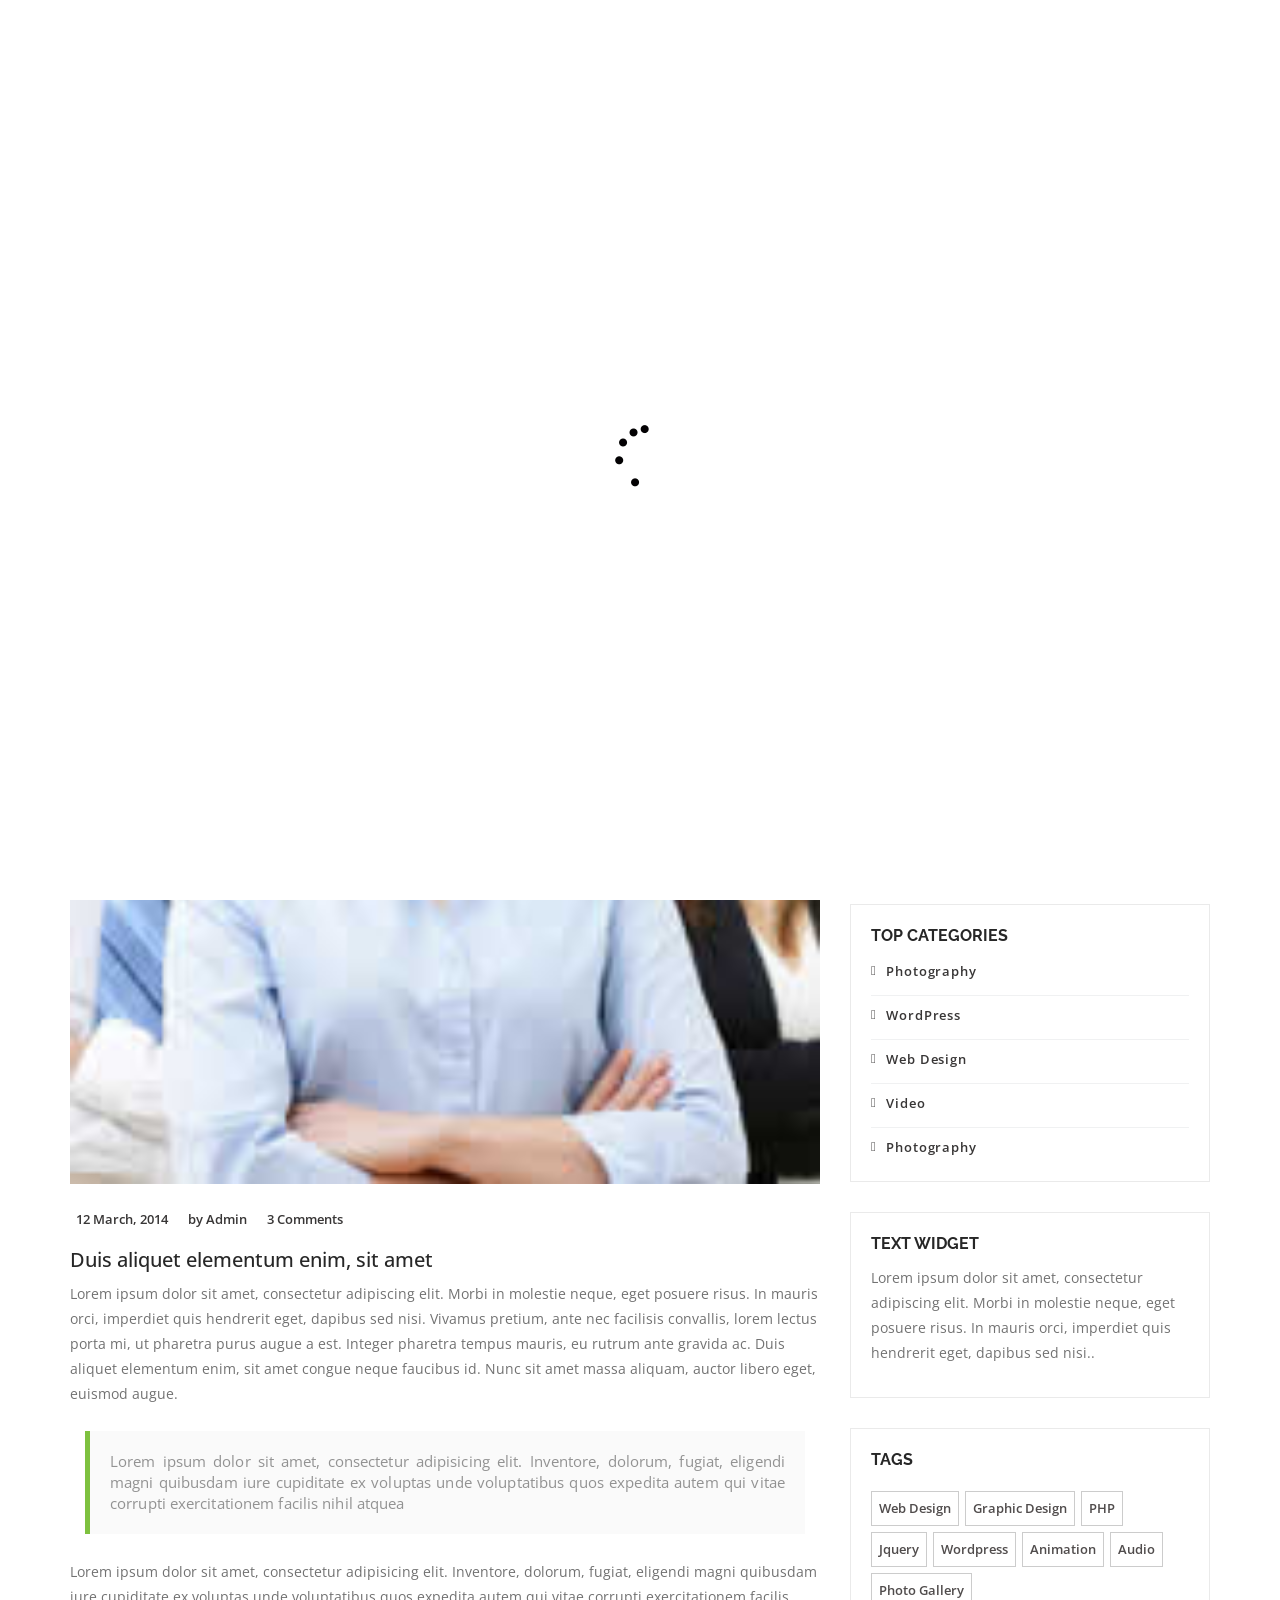
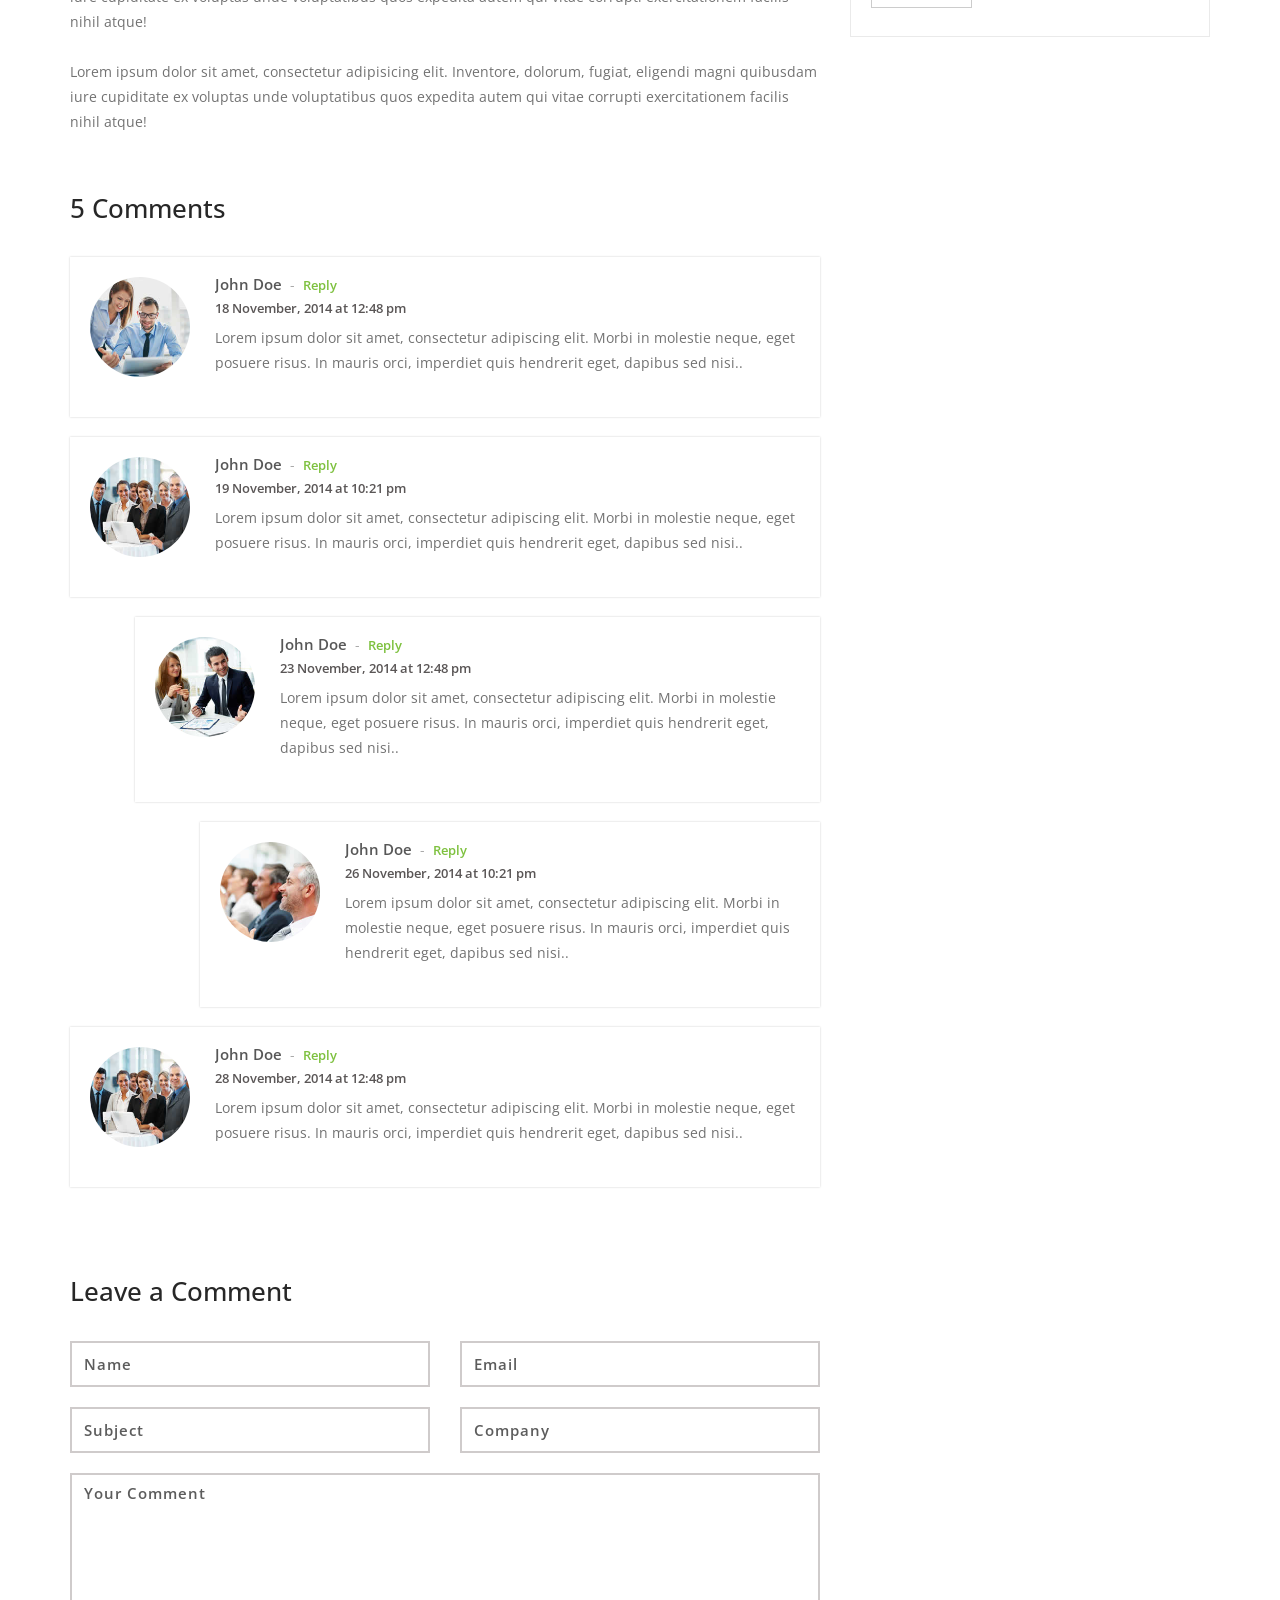
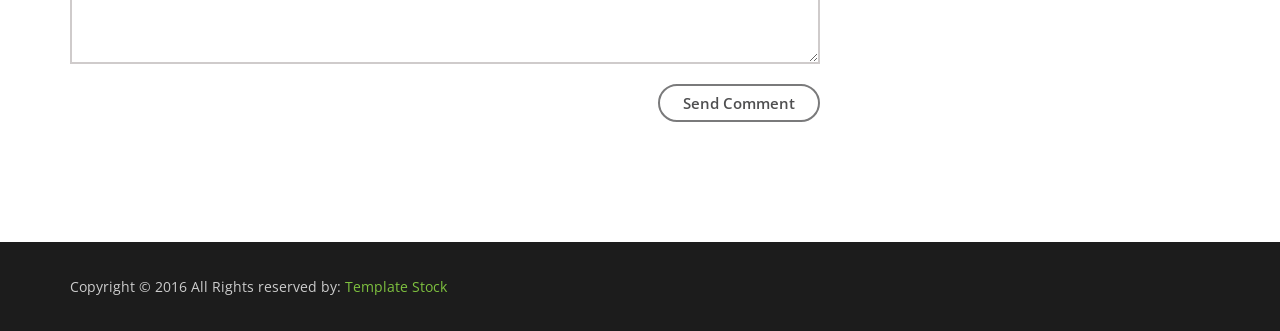
==== commit adbabbe5: "Update index.html" ====
--- a/index.html
+++ b/index.html
@@ -1,8 +1,13 @@
-
-   
-   
-   %%%%%%%%%%%%%%%%%%%%%%%%%%
-<html lang="en-gb" class="no-js"><head>
+<!doctype html>
+<!--
+	Lamoda by TEMPLATE STOCK
+	templatestock.co @templatestock
+	Released for free under the Creative Commons Attribution 3.0 license (templated.co/license)
+-->
+
+
+<html lang="en-gb" class="no-js">
+  <head>
     <meta charset="utf-8">
 	<title>Lamoda Free Responsive Template | Template Stock</title>
     <meta name="author" content="">
@@ -11,7 +16,7 @@
 		
 	<!-- Mobile Specific Metas -->
     <meta name="viewport" content="width=device-width, initial-scale=1, maximum-scale=1">
-      
+    	 
 
      <!--styles -->
     <link href="css/bootstrap.min.css" rel="stylesheet">
@@ -20,9 +25,9 @@
     <link href="js/owl-carousel/owl.theme.css" rel="stylesheet">
     <link href="js/owl-carousel/owl.transitions.css" rel="stylesheet">
     <link href="css/magnific-popup.css" rel="stylesheet">
-    <link rel="stylesheet" type="text/css" href="css/animate.css">
+    <link rel="stylesheet" type="text/css" href="css/animate.css" />
     <link rel="stylesheet" href="css/etlinefont.css">
-    <link href="css/style.css" type="text/css" rel="stylesheet">
+    <link href="css/style.css" type="text/css"  rel="stylesheet"/>
 
 
    <!-- The HTML5 shim, for IE6-8 support of HTML5 elements -->
@@ -31,13 +36,13 @@
         <script src="js/respond.min.js"></script>
         <![endif]-->
     
-	</head><body data-spy="scroll" data-target="#main-menu">
+	<body  data-spy="scroll" data-target="#main-menu">
  
 
   <!--Start Page loader -->
-  <div id="pageloader" style="display: none;">   
+  <div id="pageloader">   
         <div class="loader">
-          <img src="images/progress.gif" alt="loader">
+          <img src="images/progress.gif" alt='loader' />
         </div>
    </div>
    <!--End Page loader -->
@@ -57,7 +62,7 @@
                             <!--Start Logo -->
 							<div class="logo-nav">
 								<a href="index.html">
-									<img src="images/logo.png" alt="Company logo">
+									<img src="images/logo.png" alt="Company logo" />
 								</a>
 							</div>
                             <!--End Logo -->
@@ -65,23 +70,23 @@
 							<div id="main-menu" class="collapse scroll navbar-right">
 								<ul class="nav">
                                 
-									<li class="active"> <a href="#home">Home</a> </li>
+									<li class="active"> <a href="index.html">Home</a> </li>
 									
-									<li> <a href="#about">About</a> </li>
+									<li> <a href="index.html#about">About</a> </li>
                                     
-                                    <li> <a href="#history">History</a> </li>
+                                    <li> <a href="index.html#history">History</a> </li>
                                     
-                                    <li> <a href="#works">Our Work</a> </li>
+                                    <li> <a href="index.html#works">Our Work</a> </li>
                                     
-                                     <li> <a href="#team">Team</a> </li>
+                                     <li> <a href="index.html#team">Team</a> </li>
                                    
-								    <li> <a href="#services">Services</a> </li>
+								    <li> <a href="index.html#services">Services</a> </li>
 																		
-									<li> <a href="#blog">Blog</a></li>
+									<li> <a href="blog.html">Blog</a></li>
                                     
-                                    <li> <a href="#testimonials">Testimonials</a></li>
+                                    <li> <a href="index.html#testimonials">Testimonials</a></li>
                                      
-									<li> <a href="#contact">Contact</a> </li>
+									<li> <a href="index.html#contact">Contact</a> </li>
 										
 								</ul>
 							</div><!-- end main-menu -->
@@ -91,1745 +96,290 @@
 			</header>
     <!--End Navigation-->
 
-      
-        <!-- Start Slider  -->
-        <section id="home" class="home">
-             <div class="slider-overlay"></div>
-            <div class="flexslider" style="height: 1307px;">
-                <ul class="slides scroll">
-                    <li class="first" style="width: 100%; float: left; margin-right: -100%; position: relative; display: none;">
-                        <div class="slider-text-wrapper">  
-                            <div class="container">
-                                <div class="big" style="opacity: 0;">Free Responsive Template </div>          
-                                <div class="small" style="opacity: 0;">Are you ready to buy this theme</div>
-                                <a href="#works" class="middle btn btn-white" style="opacity: 0;">VIEW PORTFOLIO</a>
-                            </div>       
-                        </div>
-                        <img src="../images/1x1-blue.png" alt="" style="background-image: url(&quot;images/slider/1.jpg&quot;); height: 1307px;">
-                    </li>
+		<!-- page-header -->
+		<section id="page-header" class="parallax">
+           <div class="overlay"></div>
+			<div class="container">
+				<h1>Blog</h1>
+                <!--Start Breadcrumb-->
+                <div class="breadcrumb">
+					<ul>
+						<li>
+							<a href="index.html">Home</a>
+						</li>
+						<li>
+							<a href="index.html#blog">Blog</a>
+						</li>
+						<li class="current">
+							<a href="blog.html">Blog Post</a>
+						</li>
+					</ul>
+				</div>
+                <!--End Breadcrumb-->
+			</div>
+		</section>
+		<!-- /page-header -->
+		
+		<!--Start blog -->
+		<section class="section">
+			<div class="container">
+				<div class="row">
+					<!-- Blog Post -->
+					<div class="col-md-8 col-sm-8">
+						<div class="post-content">	
+							<!-- Post Image -->
+							<div class="post-img">
+								<img src="images/blog/blog1.jpg" alt="">
+							</div>
+							<!-- /Post Image-->
+							
+							<!-- Post Meta-->
+							<div class="post-meta">
+                                <ul class="list-inline">
+                                  <li><a href="#"><i class="fa fa-calendar"></i>12 March, 2014</a> </li>
+                                  <li><a href="#"><i class="fa fa-user"></i>by Admin</a></li>
+                                  <li><a href="#"><i class="fa fa-comments"></i>3 Comments</a> </li>
+                                </ul>
+							</div>
+							<!-- /Post Meta-->
+							
+							<!-- Post Description -->
+							<div class="post-description">							
+								<h3>Duis aliquet elementum enim, sit amet</h3>
+								<p>
+								Lorem ipsum dolor sit amet, consectetur adipiscing elit. Morbi in molestie neque, eget posuere risus. In mauris orci, imperdiet quis hendrerit eget, dapibus sed nisi. Vivamus pretium, ante nec facilisis convallis, lorem lectus porta mi, ut pharetra purus augue a est. Integer pharetra tempus mauris, eu rutrum ante gravida ac. Duis aliquet elementum enim, sit amet congue neque faucibus id. Nunc sit amet massa aliquam, auctor libero eget, euismod augue. 
+								</p>
+                                
+                                <blockquote>Lorem ipsum dolor sit amet, consectetur adipisicing elit. Inventore, dolorum, fugiat, eligendi magni quibusdam iure cupiditate ex voluptas unde voluptatibus quos expedita autem qui vitae corrupti exercitationem facilis nihil atquea</blockquote>
+                                
+                                <p>Lorem ipsum dolor sit amet, consectetur adipisicing elit. Inventore, dolorum, fugiat, eligendi magni quibusdam iure cupiditate ex voluptas unde voluptatibus quos expedita autem qui vitae corrupti exercitationem facilis nihil atque!</p>
+                                
+                                <p>Lorem ipsum dolor sit amet, consectetur adipisicing elit. Inventore, dolorum, fugiat, eligendi magni quibusdam iure cupiditate ex voluptas unde voluptatibus quos expedita autem qui vitae corrupti exercitationem facilis nihil atque!</p>
+							</div>
+							<!-- /Post Description -->
+                          					
+							<!-- Comment list -->
+							<div class="comment-list">
+								<h3>5 Comments</h3>
+														
+								<ol>
+									<li class="comment">
+										<div class="single_comment first-comment">
+											<div class="comment-avatar">
+												<div class="avatar">
+													<img src="images/blog/avatar1.jpg" alt="">
+												</div>
+											</div>
+											<div class="comment-content">
+												<div class="comment-name"><a href="#">John Doe</a><span>-</span><a href="#" class="comment-reply">Reply</a></div>
+												<div class="comment-desc">18 November, 2014 at 12:48 pm</div>                                
+												<div class="comment-text">
+													<p>
+														Lorem ipsum dolor sit amet, consectetur adipiscing elit. Morbi in molestie neque, eget posuere risus. In mauris orci, imperdiet quis hendrerit eget, dapibus sed nisi.. 
+													</p>
+												</div>
+											</div>
+										</div>
+									</li>
+							
+									<li class="comment">					
+										<div class="single_comment">
+											<div class="comment-avatar">
+												<div class="avatar">
+													<img src="images/blog/avatar2.jpg" alt="">
+												</div>
+											</div>
+											<div class="comment-content">
+												<div class="comment-name"><a href="#">John Doe</a><span>-</span><a href="#" class="comment-reply">Reply</a></div>
+												<div class="comment-desc">19 November, 2014 at 10:21 pm</div>
+												<div class="comment-text">
+													<p>
+														Lorem ipsum dolor sit amet, consectetur adipiscing elit. Morbi in molestie neque, eget posuere risus. In mauris orci, imperdiet quis hendrerit eget, dapibus sed nisi.. 
+													</p>
+												</div>
+											</div>
+										</div>
+																		
+										<!-- comment-sub -->
+										<ol class="comment-sub">
+											<li class="comment">
+												<div class="single_comment">
+													<div class="comment-avatar">
+														<div class="avatar">
+															<img src="images/blog/avatar3.jpg" alt="">
+														</div>
+												   </div>
+													<div class="comment-content">
+														<div class="comment-name"><a href="#">John Doe</a><span>-</span><a href="#" class="comment-reply">Reply</a></div>
+														<div class="comment-desc">23 November, 2014 at 12:48 pm</div>                                
+														<div class="comment-text">
+															<p>
+															Lorem ipsum dolor sit amet, consectetur adipiscing elit. Morbi in molestie neque, eget posuere risus. In mauris orci, imperdiet quis hendrerit eget, dapibus sed nisi.. 
+															</p>
+														</div>
+													</div>
+												</div>										
+												<ol class="comment-sub">
+													<li class="comment">
+														<div class="single_comment">
+															<div class="comment-avatar">
+																<div class="avatar">
+																	<img src="images/blog/avatar4.jpg" alt="">
+																</div>
+															</div>
+															<div class="comment-content">
+																<div class="comment-name"><a href="#">John Doe</a><span>-</span><a href="#" class="comment-reply">Reply</a></div>
+																<div class="comment-desc">26 November, 2014 at 10:21 pm</div>
+																<div class="comment-text">
+																	<p>
+																	Lorem ipsum dolor sit amet, consectetur adipiscing elit. Morbi in molestie neque, eget posuere risus. In mauris orci, imperdiet quis hendrerit eget, dapibus sed nisi.. 
+																	</p>
+																</div>
+															</div>
+														</div>
+													</li>
+												</ol>
+											</li>
+										</ol>
+										<!--End comment-sub-->
+									</li>
+
+									<li class="comment">
+										<div class="single_comment">
+											<div class="comment-avatar">
+												<div class="avatar">
+													<img src="images/blog/avatar2.jpg" alt="">
+												</div>
+											</div>
+											<div class="comment-content">
+												<div class="comment-name"><a href="#">John Doe</a><span>-</span><a href="#" class="comment-reply">Reply</a></div>
+												<div class="comment-desc">28 November, 2014 at 12:48 pm</div>                                
+												<div class="comment-text">
+													<p>
+														Lorem ipsum dolor sit amet, consectetur adipiscing elit. Morbi in molestie neque, eget posuere risus. In mauris orci, imperdiet quis hendrerit eget, dapibus sed nisi.. 
+													</p>
+												</div>
+											</div>
+										</div>
+									</li>
+								</ol>
+							</div>
+							<!-- /comment List -->
+												
+							<!-- Comment Section -->
+							<div class="comments-section">								
+								<h3>Leave a Comment</h3>
+								<div class="comment-form">
+									<form method="post">
+                                        <div class="row">
+                                            <div class="col-md-6">
+                                                <input type="text" class="form-control" placeholder="Name" id="name">
+                                            </div>
+                                            <div class="col-md-6">
+                                                <input type="email" class="form-control" placeholder="Email" id="password">
+                                            </div>
+                                            <div class="col-md-6">
+                                                <input type="text" class="form-control" placeholder="Subject" id="subject">
+                                            </div>
+                                            <div class="col-md-6">
+                                                <input type="text" class="form-control" placeholder="Company" id="company">
+                                            </div>
+                                            <div class="col-md-12">
+                                                <textarea class="form-control" placeholder="Your Comment" rows="7"></textarea>
+                                            </div>
+                                            <div class="col-md-12 text-right">
+                                                <button type="submit" class="btn btn-gray-border">Send Comment</button>
+                                            </div>
+                                        </div>
+                                    </form>
+								</div>						
+							</div>
+							<!-- /Comment Section -->											
+						</div>
+					</div>	
+					<!-- /Blog Post -->
+
+					<!-- Right Sidebar -->					
+				   <div class="col-md-4 col-sm-4">	
                     
-                    <li class="secondary flex-active-slide" style="width: 100%; float: left; margin-right: -100%; position: relative; display: list-item;">
-                        <div class="slider-text-wrapper"> 
-                            <div class="container">                       
-                                <div class="big" style="opacity: 1;">Free Responsive Template </div>          
-                                <div class="small" style="opacity: 1;">Are you ready to buy this theme</div>
-                                <a href="#works" class="middle btn btn-white" style="opacity: 1;">VIEW PORTFOLIO</a>
-                            </div>
-                         </div>
-                        <img src="../images/1x1-blue.png" alt="" style="background-image: url(&quot;images/slider/2.jpg&quot;); height: 1307px;">
-                    </li>
-                    
-                    <li class="third" style="width: 100%; float: left; margin-right: -100%; position: relative;">
-                        <div class="slider-text-wrapper"> 
-                            <div class="container">                              
-                                <div class="big" style="opacity: 0;">Free Responsive Template </div>          
-                                <div class="small" style="opacity: 0;">Are you ready to buy this theme</div>
-                                <a href="#works" class="middle btn btn-white" style="opacity: 0;">VIEW PORTFOLIO</a>
+                       <div class="widget widget-sidebar">
+							<div class="search-box">
+								<form>
+									<input type="search" class="form-control"  placeholder="Search">
+									<i class="fa fa-search"></i>
+								</form>
+							</div>
+						</div>
+                        
+				  <!--Start popular Post -->
+						<div class="widget-main">
+								<h4>Popular Post</h4>
+								<div class="sidebar-widget clearfix">	
+									<a href="#"><img src="images/blog/blog1.jpg" alt=""></a>
+									<p class="sidebar-widget-title"><a href="#">Lorem ipsum dolor sit amet, consectetur adipiscing elit.  </a></p>
+									<p class="date">8 March, 2014</p>
+								</div>
+								<div class="sidebar-widget clearfix">	
+									<a href="#"><img src="images/blog/blog2.jpg" alt=""></a>
+									<p class="sidebar-widget-title"><a href="#">Lorem ipsum dolor sit amet, consectetur adipiscing elit. </a></p>
+									<p class="date">6 Apr, 2014</p>
+								</div>	
+								<div class="sidebar-widget clearfix">	
+									<a href="#"><img src="images/blog/blog3.jpg" alt=""></a>
+									<p class="sidebar-widget-title"><a href="#">Lorem ipsum dolor sit amet, consectetur adipiscing elit. </a></p>
+									<p class="date">22 May, 2014</p>
+								</div>	
+						</div>	
+						<!-- / popular Post -->
+						
+                        <!--start post categories-->
+                        <div class="widget-main">
+                             <h4>Top Categories</h4>
+                            <div  class="post-categories">
+                                <ul>
+                                <li><a href="#">Photography</a></li>
+                                <li><a href="#">WordPress</a></li>
+                                <li><a href="#">Web Design</a></li>
+                                <li><a href="#">Video</a></li>
+                                <li><a href="#">Photography</a></li>
+                               </ul>
                              </div>
                         </div>
-                        <img src="../images/1x1-blue.png" alt="" style="background-image: url(&quot;images/slider/3.jpg&quot;); height: 1307px;">
-                    </li>
-                </ul>
-            <ol class="flex-control-nav flex-control-paging"><li><a class="">1</a></li><li><a class="flex-active">2</a></li><li><a>3</a></li></ol><ul class="flex-direction-nav"><li><a class="flex-prev fa fa-angle-left" href="#"></a></li><li><a class="flex-next fa fa-angle-right" href="#"></a></li></ul></div>
-        </section>
-          <!-- End Slider  -->
-
-
-  <!--Start Features-->
-<section id="services" class="section">
-        <div class="container">
-            <div class="row">
-            
-                 <div class="title-box text-center">
-                    <h2 class="title">Services</h2>
-                 </div>
-              
-               <!--Services Item-->
-               <div class="col-md-4">
-                   <div class="services-box">
-                       <div class="services-icon"> <i class="icon-basket"></i> </div> 
-                       <div class="services-desc">
-                          <h4>Development</h4>
-                          <p>Lorem ipsum dolor consectetur dolor consectetur adipisicing incididunt eiusmod tempor incididunt laboredolore adipisicing. </p>
-                       </div>
-                   </div>
-               </div>
-                <!--End services Item-->
-                
-                <!--Services Item-->
-               <div class="col-md-4">
-                   <div class="services-box">
-                       <div class="services-icon"> <i class="icon-shield"></i> </div> 
-                       <div class="services-desc">
-                          <h4>Web Design</h4>
-                          <p>Lorem ipsum dolor consectetur dolor consectetur adipisicing incididunt eiusmod tempor incididunt laboredolore adipisicing. </p>
-                       </div>
-                   </div>
-               </div>
-               <!--End services Item-->
-               
-               <!--Services Item-->
-               <div class="col-md-4">
-                   <div class="services-box">
-                       <div class="services-icon"> <i class="icon-hotairballoon"></i> </div> 
-                       <div class="services-desc">
-                          <h4>SEO</h4>
-                          <p>Lorem ipsum dolor consectetur dolor consectetur adipisicing incididunt eiusmod tempor incididunt laboredolore adipisicing. </p>
-                       </div>
-                   </div>
-               </div>
-                <!--End services Item-->
-                
-               <!--Services Item -->
-               <div class="col-md-4">
-                   <div class="services-box">
-                       <div class="services-icon"> <i class="icon-global"></i> </div> 
-                       <div class="services-desc">
-                          <h4>Graphic Design</h4>
-                          <p>Lorem ipsum dolor consectetur dolor consectetur adipisicing incididunt eiusmod tempor incididunt laboredolore adipisicing. </p>
-                       </div>
-                   </div>
-               </div>
-               <!--End services Item-->
-               
-               <!--Services Item-->
-               <div class="col-md-4">
-                   <div class="services-box">
-                       <div class="services-icon"> <i class="icon-target"></i> </div> 
-                       <div class="services-desc">
-                          <h4>Content Writing</h4>
-                          <p>Lorem ipsum dolor consectetur dolor consectetur adipisicing incididunt eiusmod tempor incididunt laboredolore adipisicing. </p>
-                       </div>
-                   </div>
-               </div>
-              <!--End services Item-->
-              
-               <!--Services Item -->
-               <div class="col-md-4">
-                   <div class="services-box">
-                       <div class="services-icon"> <i class="icon-aperture"></i> </div> 
-                       <div class="services-desc">
-                          <h4>HTML Basic</h4>
-                          <p>Lorem ipsum dolor consectetur dolor consectetur adipisicing incididunt eiusmod tempor incididunt laboredolore adipisicing. </p>
-                       </div>
-                   </div>
-               </div>
-               <!--End services Item-->
-              
-            </div> <!--/.row-->
-        </div> <!--/.container-->
-   </section>
-       <div class="container">
-           <div class="row">
-              
-              <!-- Features Icon-->
-              <div class="col-md-4">
-                  <div class="features-icon-box">
-                  
-                      <div class="features-icon">
-                      <i class="fa fa-leaf"></i>
-                      </div>
-                      
-                      <div class="features-info">
-                         <h4>Clean &amp; Modern Design</h4>
-                         <p>Lorem ipsum dolor consectetur adipisicing incididunt eiusmod tempor incididunt laboredolore magna aliqua.</p>
-                      </div>
-                  </div>
-              </div>
- 
-               <!-- Features Icon-->
-              <div class="col-md-4">
-                  <div class="features-icon-box">
-                  
-                      <div class="features-icon">
-                      <i class="fa fa-paper-plane"></i>
-                      </div>
-                      
-                      <div class="features-info">
-                         <h4>Illustration</h4>
-                         <p>Lorem ipsum dolor consectetur adipisicing incididunt eiusmod tempor incididunt laboredolore magna aliqua.</p>
-                      </div>
-                  </div>
-              </div>
-
-               <!-- Features Icon-->
-              <div class="col-md-4">
-                  <div class="features-icon-box">
-                  
-                      <div class="features-icon">
-                     <i class="fa fa-life-saver"></i>
-                      </div>
-                      
-                      <div class="features-info">
-                         <h4>App Development</h4>
-                         <p>Lorem ipsum dolor consectetur adipisicing incididunt eiusmod tempor incididunt laboredolore magna aliqua.</p>
-                      </div>
-                  </div>
-              </div>
- 
-               <!-- Features Icon-->
-              <div class="col-md-4">
-                  <div class="features-icon-box">
-                  
-                      <div class="features-icon">
-                      <i class="fa fa-paint-brush"></i>
-                      </div>
-                      
-                      <div class="features-info">
-                         <h4>Web Development</h4>
-                         <p>Lorem ipsum dolor consectetur adipisicing incididunt eiusmod tempor incididunt laboredolore magna aliqua.</p>
-                      </div>
-                  </div>
-              </div>
-
-              <!-- Features Icon-->
-              <div class="col-md-4">
-                  <div class="features-icon-box">
-                  
-                      <div class="features-icon">
-                     <i class="fa fa-line-chart"></i>
-                      </div>
-                      
-                      <div class="features-info">
-                         <h4>Digital Design</h4>
-                         <p>Lorem ipsum dolor consectetur adipisicing incididunt eiusmod tempor incididunt laboredolore magna aliqua.</p>
-                      </div>
-                  </div>
-              </div>
-
-              <!-- Features Icon-->
-              <div class="col-md-4">
-                  <div class="features-icon-box">
-                  
-                      <div class="features-icon">
-                      <i class="fa fa-gift"></i>
-                      </div>
-                      
-                      <div class="features-info">
-                         <h4>Fully Responsive</h4>
-                         <p>Lorem ipsum dolor consectetur adipisicing incididunt eiusmod tempor incididunt laboredolore magna aliqua.</p>
-                      </div>
-                  </div>
-              </div>
-
-              
-           </div> <!-- /.row-->
-       </div> <!-- /.container-->
-  </section> 
-  <!--End Features-->
-
- 
-  <!-- Start Facts-->
-  <section id="facts" class="section parallax">
-    <div class="overlay"></div>
-       <div class="container">
-           <div class="row">
-                  
-                <!-- Start Item-->
-                <div class="col-md-3 col-sm-6 facts-box margin-bottom-30">
-                    <span><i class="icon-happy"></i></span>
-                    <h3>841</h3>
-                    <span>Happy Clients</span>
-                </div>
-                <!-- End Item-->
- 
-                 <!-- Start Item-->
-                <div class="col-md-3 col-sm-6 facts-box margin-bottom-30">
-                 <span><i class="icon-presentation"></i></span>
-                    <h3>800</h3>
-                    <span>Projects</span>
-                </div>
-                <!-- End Item-->
-
-                 <!-- Start Item-->
-                <div class="col-md-3 col-sm-6 facts-box margin-bottom-30">
-                 <span><i class="icon-target"></i></span>
-                    <h3>1232</h3>
-                    <span>Lines of Code</span>
-                </div>
-                <!-- End Item-->
-
-                 <!-- Start Item-->
-                <div class="col-md-3 col-sm-6 facts-box margin-bottom-30">
-                 <span><i class="icon-trophy"></i></span>
-                    <h3>300</h3>
-                    <span>Awards Won</span>
-                </div>
-                <!-- End Item-->
-
-             </div> <!-- /.row -->
-       </div> <!-- /.container -->
-  </section>
-  <!--End Facts-->
-
-  
-  <!--Start Section-->
- <section class="section">
-      <div class="container">
-          <div class="row"> 
-                <div class="col-md-12">
-					<div class="content-tab-1">
-						<ul class="nav">
-							<li class="active">
-								<a aria-expanded="true" href="#tab-content-1" data-toggle="tab">
-								<i class="fa fa-desktop"></i>
-								<h4>Responsive</h4>
-								</a>
-								<div class="tab-arrow">
-								</div>
-							</li>
-                            
-							  <li>
-								<a aria-expanded="true" href="#tab-content-2" data-toggle="tab">
-								<i class="fa fa-cubes"></i>
-								<h4>Flexible</h4>
-								</a>
-								<div class="tab-arrow">
-								</div>
-							</li>
-                            
-							<li>
-								<a aria-expanded="true" href="#tab-content-3" data-toggle="tab">
-								<i class="fa fa-institution"></i>
-								<h4>Support</h4>
-								</a>
-								<div class="tab-arrow">
-								</div>
-							</li>
-                            
-							  <li>
-								<a aria-expanded="true" href="#tab-content-4" data-toggle="tab">
-								<i class="fa fa-pagelines"></i>
-								<h4>Clean Design</h4>
-								</a>
-								<div class="tab-arrow">
-								</div>
-							</li>
-                            
-							  <li>
-								<a aria-expanded="true" href="#tab-content-5" data-toggle="tab">
-								<i class="fa fa-pie-chart"></i>
-								<h4>Easy to Use</h4>
-								</a>
-								<div class="tab-arrow">
-								</div>
-							</li>
-                            
-						</ul>
-                        
-						<div class="tab-content-main">
-								<div class="container">
-									<div class="tab-content">
-										<div class="tab-pane active in" id="tab-content-1">
-											
-                                           <!-- Features Icon-->	
-                                            <div class="col-md-6 margin-bottom-30">
-                                                <div class="tab1-features">
-                                                    <div class="icon"> <i class="fa fa-star-o"></i> </div>
-                                                    <div class="info">
-                                                        <h4>Dedicated Support &amp; Updates</h4>
-                                                        <p>Vestibulum tortor quam, feugiat vitae, ultricies eget, tempor sit amet. Et netus et malesuada fames ac turpis egestas tristique senectus. </p>
-                                                    </div>
-                                                </div>
-                                                
-                                                <div class="tab1-features">
-                                                    <div class="icon"> <i class="fa fa-codepen"></i> </div>
-                                                    <div class="info">
-                                                        <h4>multipurpose theme</h4>
-                                                        <p>Vestibulum tortor quam, feugiat vitae, ultricies eget, tempor sit amet. Et netus et malesuada fames ac turpis egestas tristique senectus. </p>
-                                                    </div>
-                                                </div>
-                                              
-                                                <div class="tab1-features">
-                                                    <div class="icon"> <i class="fa fa-heart-o"></i></div>
-                                                    <div class="info">
-                                                        <h4>Design With Love</h4>
-                                                        <p>Vestibulum tortor quam, feugiat vitae, ultricies eget, tempor sit amet. Et netus et malesuada fames ac turpis egestas tristique senectus. </p>
-                                                    </div>
-                                                </div>
-                                                
-                                            </div>
-                                            <!--End features Icon-->
-                                            
-                                           
-                                          <!--  Start Carousel-->
-                                          <div class="col-md-6">
-                                              <div class="tab-carousel owl-carousel owl-theme" style="opacity: 1; display: block;">
-                                                    <div class="owl-wrapper-outer"><div class="owl-wrapper" style="width: 3240px; left: 0px; display: block; transition: all 800ms ease 0s; transform: translate3d(-540px, 0px, 0px);"><div class="owl-item" style="width: 540px;"><div class="item"><img src="images/works/img4.jpg" alt=""></div></div><div class="owl-item" style="width: 540px;"><div class="item"><img src="images/works/img5.jpg" alt=""></div></div><div class="owl-item" style="width: 540px;"><div class="item"><img src="images/works/img6.jpg" alt=""></div></div></div></div>
-                                                    
-                                                    						 
-                                              <div class="owl-controls clickable"><div class="owl-buttons"><div class="owl-prev"><i class="fa fa-angle-left"></i></div><div class="owl-next"><i class="fa fa-angle-right"></i></div></div></div></div>
-                                          </div>
-                                          <!-- End Carousel-->                                            
-                                            
-										</div>
-                                       <!-- End Tab content 1-->
-                                        
-                                        
-                                       <!-- Start Tab content 2-->
-										<div class="tab-pane" id="tab-content-2">
-											 
-                                            <div class="col-md-4">
-                                                 <div class="tab2-services-box">
-                                                     <div class="media">
-                                                         <img src="images/services1.jpg" alt="services">
-                                                     </div>
-                                                     
-                                                     <div class="services-info">
-                                                         <h4>Our History</h4>
-                                                         <p>It is a long established fact that a reader will be distracted by the readable content of a page when looking at its layout. The point of using Lorem Ipsum is that it has a more-or-less normal.</p>
-                                                     </div>
-                                                     
-                                                 </div>
-                                            </div>
-                                            
-                                           <div class="col-md-4">
-                                                 <div class="tab2-services-box">
-                                                     <div class="media">
-                                                         <img src="images/services2.jpg" alt="services">
-                                                     </div>
-                                                     
-                                                     <div class="services-info">
-                                                         <h4>What We Do</h4>
-                                                         <p>It is a long established fact that a reader will be distracted by the readable content of a page when looking at its layout. The point of using Lorem Ipsum is that it has a more-or-less normal.</p>
-                                                     </div>
-                                                     
-                                                 </div>
-                                            </div>
-                                            
-                                            <div class="col-md-4">
-                                                 <div class="tab2-services-box">
-                                                     <div class="media">
-                                                         <img src="images/services3.jpg" alt="services">
-                                                     </div>
-                                                     
-                                                     <div class="services-info">
-                                                         <h4>Our Mission</h4>
-                                                         <p>It is a long established fact that a reader will be distracted by the readable content of a page when looking at its layout. The point of using Lorem Ipsum is that it has a more-or-less normal.</p>
-                                                     </div>
-                                                     
-                                                 </div>
-                                            </div> 
-                                            	
-										</div>
-                                        
-                                        
-										<div class="tab-pane" id="tab-content-3">
-                                                
-                                       <div class="features-tab3">
-                                        
-                                            <!--Start Features Left-->
-                                            <div class="col-md-4">
-                                                <div class="features-left m-bot-30">
-                                                        <!--Features Item #1-->
-                                                        <div class="features-item">
-                                                            <div class="features-icon"> <i class="fa fa-pagelines"></i> </div>
-                                                            <div class="features-info">
-                                                               <h4>Multipurpose &amp; Responsive</h4>
-                                                               <p>Lorem Ipsum is simply dummy text of the printing and typesetting industry Lorem Ipsum.</p>
-                                                            </div>
-                                                        </div>
-                                                        
-                                                        <!--Features Item #2-->
-                                                        <div class="features-item">
-                                                            <div class="features-icon"> <i class="fa fa-trophy"></i> </div>
-                                                            <div class="features-info">
-                                                               <h4>Creative Design</h4>
-                                                               <p>Lorem Ipsum is simply dummy text of the printing and typesetting industry Lorem Ipsum.</p>
-                                                            </div>
-                                                        </div>
-                                    
-                                                        <!--Features Item #3-->
-                                                        <div class="features-item">
-                                                            <div class="features-icon"> <i class="fa fa-tag"></i> </div>
-                                                            <div class="features-info">
-                                                               <h4>Awesome Theme</h4>
-                                                               <p>Lorem Ipsum is simply dummy text of the printing and typesetting industry Lorem Ipsum.</p>
-                                                            </div>
-                                                        </div>
-                                                        
-                                                    </div>
-                                                 </div>
-                                           <!--End Features Left--> 
-                                           
-                                           <!--Start Features Image-->
-                                           <div class="col-md-4 hidden-xs m-bot-30">
-                                                <img src="images/device.png" alt="Features Image">
-                                           </div>
-                                           <!--End Features Image-->
-                                           
-                                           <!--Start Features Right-->
-                                           <div class="col-md-4">
-                                               <div class="features-right m-bot-30">
-                                                 <!--Features Item #1-->
-                                                <div class="features-item">
-                                                    <div class="features-icon"> <i class="fa fa-eyedropper"></i> </div>
-                                                    <div class="features-info">
-                                                       <h4>Strategy Solutions</h4>
-                                                       <p>Lorem Ipsum is simply dummy text of the printing and typesetting industry Lorem Ipsum.</p>
-                                                    </div>
-                                                </div>
-                                
-                                                <!--Features Item #2-->
-                                                <div class="features-item">
-                                                    <div class="features-icon"> <i class="fa fa-search-plus"></i> </div>
-                                                    <div class="features-info">
-                                                       <h4>App Development</h4>
-                                                       <p>Lorem Ipsum is simply dummy text of the printing and typesetting industry Lorem Ipsum.</p>
-                                                    </div>
-                                                </div>
-                                
-                                                <!--Features Item #3-->
-                                                <div class="features-item">
-                                                    <div class="features-icon"> <i class="fa fa-send-o"></i> </div>
-                                                    <div class="features-info">
-                                                       <h4>HTML5 &amp; CSS3</h4>
-                                                       <p>Lorem Ipsum is simply dummy text of the printing and typesetting industry Lorem Ipsum.</p>
-                                                    </div>
-                                                </div>
-                                                  
-                                               </div>
-                                           </div>
-                                           <!--End Features Right -->
-                                        </div> 
-                                                
-									</div>
-                                        
-										<div class="tab-pane" id="tab-content-4">
-												
-											<div class="tab-content-4">
-                                                
-                                                <div class="col-md-3">
-                                                    <div class="tab4-services-box">
-                                                        <div class="icon"><i class="fa fa-bolt"></i> </div>
-                                                        <div class="info">
-                                                            <h4>Simple and Clean Codes</h4>
-                                                            <p>Vivamus a placerat ante. Duis vulputate nibh sit amet augue vehicula, mattis
-viverra purus tristique.</p>
-                                                        </div>
-                                                    </div>
-                                                </div>
-
-
-
-                                                <div class="col-md-3">
-                                                    <div class="tab4-services-box">
-                                                        <div class="icon"><i class="fa fa-fire"></i> </div>
-                                                        <div class="info">
-                                                            <h4>Responsive Layout Design</h4>
-                                                            <p>Vivamus a placerat ante. Duis vulputate nibh sit amet augue vehicula, mattis
-viverra purus tristique.</p>
-                                                        </div>
-                                                    </div>
-                                                </div>
-
-                                                <div class="col-md-3">
-                                                    <div class="tab4-services-box">
-                                                        <div class="icon"><i class="fa fa-chain"></i> </div>
-                                                        <div class="info">
-                                                            <h4>Unlimited Support</h4>
-                                                            <p>Vivamus a placerat ante. Duis vulputate nibh sit amet augue vehicula, mattis
-viverra purus tristique.</p>
-                                                        </div>
-                                                    </div>
-                                                </div>
-
-                                                <div class="col-md-3">
-                                                    <div class="tab4-services-box">
-                                                        <div class="icon"><i class="fa fa-shopping-cart"></i> </div>
-                                                        <div class="info">
-                                                            <h4>multipurpose theme</h4>
-                                                            <p>Vivamus a placerat ante. Duis vulputate nibh sit amet augue vehicula, mattis
-viverra purus tristique.</p>
-                                                        </div>
-                                                    </div>
-                                                </div>
-                                            
-                                            </div>	
-                                                
-										</div>
-                                        
-                                        
-										<div class="tab-pane" id="tab-content-5">
-										    
-                                            <div class="tab-content-5">
-                                                
-                                                <div class="col-md-6">
-                                                     <div class="core-features">
-                                                       
-                                                         <p>Lorem ipsum dolor sit amet, consectetur adipiscing elit. Curabitur euismod enim a metus adipiscing aliquam. Vestibulum in vestibulum lorem. Lorem ipsum dolor sit amet, consectetur adipiscing elit. Curabitur euismod enim a metus adipiscing aliquam. Vestibulum in vestibulum lorem. Lorem ipsum dolor sit amet, consectetur adipiscing elit. Curabitur euismod enim a metus adipiscing.</p>
-                                                         
-                                                   <ul class="list">
-                                                        <li>Font-Awesome Integration</li>
-                                                        <li>Multiple unique designs</li>
-                                                        <li>Clean coded, responsive and multipurpose</li>
-                                                        <li>Pages valid on w3c.</li>
-                                                        <li>Well documented.</li>
-                                                        <li>Easy to  customization.</li>
-                                                    </ul>
-                                                         
-                                               </div>
-                                                </div>
-                                                
-                                                
-                                                <div class="col-md-6">
-                                                    <div class="devices-image">
-                                                        <img src="images/device-desktop.png" alt="">
-                                                    </div>
-                                                </div>
-                                                
-                                            </div>
-                                            
-										</div>
-                                        
-									</div>
-								</div>
-						  </div>
-                        <!--/.tab-content-main-->  
-					</div>
-				</div>
-              
-            </div> <!--/.row-->  
-      </div> <!--/.container-->
-  </section>
-  <!--End Section-->
-  
-   
-     <!--Start History-->
-    <section id="history" class="section parallax">
-		<div class="overlay"></div>
-            <div class="container">
-                
-                 <div class="title-box text-center white">
-                    <h2 class="title">History</h2>
-                 </div>
-                 
-                     <!-- History Timeline -->
-                    <ul class="timeline list-unstyled">
-                        
-                        <li class="year">2014</li>
-                        
-                        <!--History Item -->
-                        <li class="timeline-item">
-                            <h4>Lorem ipsum dolor consectetur adipisicing.</h4>
-                            <p>Lorem ipsum dolor consectetur adipisicing incididunt eiusmod tempor incididunt laboredolore magna aliqua.</p>
-                            <span> 16 OCT 2014</span>
-                        </li>
-                        <!-- End Item -->
-                        
-                        <!--History Item -->
-                        <li class="timeline-item">
-                            <h4>Lorem ipsum dolor consectetur adipisicing.</h4>
-                            <p>Lorem ipsum dolor consectetur adipisicing incididunt eiusmod tempor incididunt laboredolore magna aliqua.</p>
-                            <span> 18 OCT 2014</span>
-                        </li>
-                        <!-- End Item -->
-                        
-                        <!-- History Year -->
-                        <li class="year">2015</li>
-                        
-                        
-                        <!--History Item -->
-                        <li class="timeline-item">
-                            <h4>Lorem ipsum dolor consectetur adipisicing.</h4>
-                            <p>Lorem ipsum dolor consectetur adipisicing incididunt eiusmod tempor incididunt laboredolore magna aliqua.</p>
-                            <span> 10 OCT 2015</span>
-                        </li>
-                        <!-- End Item -->
-                        
-                        <!--History Item -->
-                        <li class="timeline-item">
-                            <h4>Lorem ipsum dolor consectetur adipisicing.</h4>
-                            <p>Lorem ipsum dolor consectetur adipisicing incididunt eiusmod tempor incididunt laboredolore magna aliqua.</p>
-                            <span> 11 OCT 2014</span>
-                        </li>
-                        <!-- End Item -->
-                        
-                         <!--History Item -->
-                        <li class="timeline-item">
-                            <h4>Lorem ipsum dolor consectetur adipisicing.</h4>
-                            <p>Lorem ipsum dolor consectetur adipisicing incididunt eiusmod tempor incididunt laboredolore magna aliqua.</p>
-                            <span> 18 OCT 2015</span>
-                        </li>
-                        <!-- End Item -->
-                        
-                         <li class="clear"></li>
-                        
-                        <li class="end-icon fa fa-bookmark"></li>
-                    </ul>
-                   <!-- End History Timeline -->
-                   
-           </div> <!--/.container-->
-	</section>
-   <!--End History-->
-   
-
-   <!--Start portfolio-->
-   <section id="works" class="section">
-				<!-- Filtering -->
-                  <div class="title-box text-center">
-                    <h2 class="title">Our Work</h2>
-                 </div>
-
-
-					<div class=" col-md-12 text-center">
-						<!-- Filtering -->
-						<ul class="filtering">
-							<li class="filter active" data-filter="all">All</li>
-							<li class="filter" data-filter="fashion">Fashion</li>
-							<li class="filter" data-filter="event">Events</li>
-							<li class="filter" data-filter="wedding">Wedding</li>
-							<li class="filter" data-filter="corporate">Corporate</li>
-						</ul>
-					</div>
-                
-				<div class="work-main">
-					<!-- Work Grid -->
-					<ul class="work-grid">
-						<!-- Work Item -->
-						<li class="work-item thumnail-img mix corporate mix_all" style="display: inline-block;  opacity: 1;">
-							<div class="work-image">
-                                <img src="images/works/img1.jpg" alt="thumbnail">
-                                
-                                 <!--Hover link-->
-                                 <div class="hover-link">
-                                    <a href="single-work.html">
-                                        <i class="fa fa-link"></i>
-                                    </a>
-        
-                                    <a href="images/works/img1.jpg" class="popup-image">
-                                        <i class="fa fa-plus"></i>
-                                    </a>
-                                 </div>
-                                 <!--End link-->
-
-                                 <!--Hover Caption-->
-                                 <div class="work-caption">
-                                     <h4>Project Title</h4>
-                                     <p>Photography</p>
-                                 </div>
-                                 <!--End Caption-->
-
-                            </div> <!-- /.work-image-->
-						</li> 
-						<!--End Work Item -->
-                        
-						<!-- Work Item -->
-						<li class="work-item thumnail-img mix fashion wedding mix_all" style="display: inline-block;  opacity: 1;">
-							<div class="work-image">
-                                <img src="images/works/img2.jpg" alt="thumbnail">
-                                
-                                 <!--Hover link-->
-                                 <div class="hover-link">
-                                    <a href="single-work.html">
-                                        <i class="fa fa-link"></i>
-                                    </a>
-        
-                                    <a href="images/works/img2.jpg" class="popup-image">
-                                        <i class="fa fa-plus"></i>
-                                    </a>
-                                 </div>
-                                 <!--End link-->
-
-                                 <!--Hover Caption-->
-                                 <div class="work-caption">
-                                     <h4>Project Title</h4>
-                                     <p>Photography</p>
-                                 </div>
-                                 <!--End Caption-->
-
-                            </div> <!-- /.work-image-->
-						</li> 
-						<!--End Work Item -->
-                        
-						<!-- Work Item -->
-						<li class="work-item thumnail-img mix corporate mix_all" style="display: inline-block;  opacity: 1;">
-							<div class="work-image">
-                                <img src="images/works/img3.jpg" alt="thumbnail">
-                                
-                                 <!--Hover link-->
-                                 <div class="hover-link">
-                                   <a href="single-work.html">
-                                        <i class="fa fa-link"></i>
-                                    </a>
-        
-                                    <a href="images/works/img3.jpg" class="popup-image">
-                                        <i class="fa fa-plus"></i>
-                                    </a>
-                                 </div>
-                                 <!--End link-->
-
-                                 <!--Hover Caption-->
-                                 <div class="work-caption">
-                                     <h4>Project Title</h4>
-                                     <p>Photography</p>
-                                 </div>
-                                 <!--End Caption-->
-
-                            </div> <!-- /.work-image-->
-						</li> 
-						<!--End Work Item -->
-
-						<!-- Work Item -->
-						<li class="work-item thumnail-img mix corporate mix_all" style="display: inline-block;  opacity: 1;">
-							<div class="work-image">
-                                <img src="images/works/img4.jpg" alt="thumbnail">
-                                
-                                 <!--Hover link-->
-                                 <div class="hover-link">
-                                    <a href="single-work.html">
-                                        <i class="fa fa-link"></i>
-                                    </a>
-        
-                                    <a href="images/works/img4.jpg" class="popup-image">
-                                        <i class="fa fa-plus"></i>
-                                    </a>
-                                 </div>
-                                 <!--End link-->
-
-                                 <!--Hover Caption-->
-                                 <div class="work-caption">
-                                     <h4>Project Title</h4>
-                                     <p>Photography</p>
-                                 </div>
-                                 <!--End Caption-->
-
-                            </div> <!-- /.work-image-->
-						</li> 
-						<!--End Work Item -->
-                        
-						<!-- Work Item -->
-						<li class="work-item thumnail-img mix fashion wedding mix_all" style="display: inline-block;  opacity: 1;">
-							<div class="work-image">
-                                <img src="images/works/img5.jpg" alt="thumbnail">
-                                
-                                 <!--Hover link-->
-                                 <div class="hover-link">
-                                    <a href="single-work.html">
-                                        <i class="fa fa-link"></i>
-                                    </a>
-        
-                                    <a href="images/works/img5.jpg" class="popup-image">
-                                        <i class="fa fa-plus"></i>
-                                    </a>
-                                 </div>
-                                 <!--End link-->
-
-                                 <!--Hover Caption-->
-                                 <div class="work-caption">
-                                     <h4>Project Title</h4>
-                                     <p>Photography</p>
-                                 </div>
-                                 <!--End Caption-->
-
-                            </div> <!-- /.work-image-->
-						</li> 
-						<!--End Work Item -->
-						
-						<!-- Work Item -->
-						<li class="work-item thumnail-img mix event wedding mix_all" style="display: inline-block;  opacity: 1;">
-							<div class="work-image">
-                                <img src="images/works/img6.jpg" alt="thumbnail">
-                                
-                                 <!--Hover link-->
-                                 <div class="hover-link">
-                                    <a href="single-work.html">
-                                        <i class="fa fa-link"></i>
-                                    </a>
-        
-                                    <a href="images/works/img6.jpg" class="popup-image">
-                                        <i class="fa fa-plus"></i>
-                                    </a>
-                                 </div>
-                                 <!--End link-->
-
-                                 <!--Hover Caption-->
-                                 <div class="work-caption">
-                                     <h4>Project Title</h4>
-                                     <p>Photography</p>
-                                 </div>
-                                 <!--End Caption-->
-
-                            </div> <!-- /.work-image-->
-						</li> 
-						<!--End Work Item -->
-
-						<!-- Work Item -->
-						<li class="work-item thumnail-img mix event mix_all" style="display: inline-block;  opacity: 1;">
-							<div class="work-image">
-                                <img src="images/works/img7.jpg" alt="thumbnail">
-                                
-                                 <!--Hover link-->
-                                 <div class="hover-link">
-                                    <a href="single-work.html">
-                                        <i class="fa fa-link"></i>
-                                    </a>
-        
-                                    <a href="images/works/img7.jpg" class="popup-image">
-                                        <i class="fa fa-plus"></i>
-                                    </a>
-                                 </div>
-                                 <!--End link-->
-
-                                 <!--Hover Caption-->
-                                 <div class="work-caption">
-                                     <h4>Project Title</h4>
-                                     <p>Photography</p>
-                                 </div>
-                                 <!--End Caption-->
-
-                            </div> <!-- /.work-image-->
-						</li> 
-						<!--End Work Item -->
-
-						<!-- Work Item -->
-						<li class="work-item thumnail-img mix corporate mix_all" style="display: inline-block;  opacity: 1;">
-							<div class="work-image">
-                                <img src="images/works/img8.jpg" alt="thumbnail">
-                                
-                                 <!--Hover link-->
-                                 <div class="hover-link">
-                                    <a href="single-work.html">
-                                        <i class="fa fa-link"></i>
-                                    </a>
-        
-                                    <a href="images/works/img8.jpg" class="popup-image">
-                                        <i class="fa fa-plus"></i>
-                                    </a>
-                                 </div>
-                                 <!--End link-->
-
-                                 <!--Hover Caption-->
-                                 <div class="work-caption">
-                                     <h4>Project Title</h4>
-                                     <p>Photography</p>
-                                 </div>
-                                 <!--End Caption-->
-
-                            </div> <!-- /.work-image-->
-						</li> 
-						<!--End Work Item -->
-
-						<!-- Work Item -->
-						<li class="work-item thumnail-img mix event mix_all" style="display: inline-block;  opacity: 1;">
-							<div class="work-image">
-                                <img src="images/works/img9.jpg" alt="thumbnail">
-                                
-                                 <!--Hover link-->
-                                 <div class="hover-link">
-                                    <a href="single-work.html">
-                                        <i class="fa fa-link"></i>
-                                    </a>
-        
-                                    <a href="images/works/img9.jpg" class="popup-image">
-                                        <i class="fa fa-plus"></i>
-                                    </a>
-                                 </div>
-                                 <!--End link-->
-
-                                 <!--Hover Caption-->
-                                 <div class="work-caption">
-                                     <h4>Project Title</h4>
-                                     <p>Photography</p>
-                                 </div>
-                                 <!--End Caption-->
-
-                            </div> <!-- /.work-image-->
-						</li> 
-						<!--End Work Item -->
-
-						<!-- Work Item -->
-						<li class="work-item thumnail-img mix wedding mix_all" style="display: inline-block;  opacity: 1;">
-							<div class="work-image">
-                                <img src="images/works/img10.jpg" alt="thumbnail">
-                                
-                                 <!--Hover link-->
-                                 <div class="hover-link">
-                                    <a href="single-work.html">
-                                        <i class="fa fa-link"></i>
-                                    </a>
-        
-                                    <a href="images/works/img10.jpg" class="popup-image">
-                                        <i class="fa fa-plus"></i>
-                                    </a>
-                                 </div>
-                                 <!--End link-->
-
-                                 <!--Hover Caption-->
-                                 <div class="work-caption">
-                                     <h4>Project Title</h4>
-                                     <p>Photography</p>
-                                 </div>
-                                 <!--End Caption-->
-
-                            </div> <!-- /.work-image-->
-						</li> 
-						<!--End Work Item -->
-
-						<!-- Work Item -->
-						<li class="work-item thumnail-img mix fashion mix_all" style="display: inline-block;  opacity: 1;">
-							<div class="work-image">
-                                <img src="images/works/img11.jpg" alt="thumbnail">
-                                
-                                 <!--Hover link-->
-                                 <div class="hover-link">
-                                    <a href="single-work.html">
-                                        <i class="fa fa-link"></i>
-                                    </a>
-        
-                                    <a href="images/works/img11.jpg" class="popup-image">
-                                        <i class="fa fa-plus"></i>
-                                    </a>
-                                 </div>
-                                 <!--End link-->
-
-                                 <!--Hover Caption-->
-                                 <div class="work-caption">
-                                     <h4>Project Title</h4>
-                                     <p>Photography</p>
-                                 </div>
-                                 <!--End Caption-->
-
-                            </div> <!-- /.work-image-->
-						</li> 
-						<!--End Work Item -->
-
-						<!-- Work Item -->
-						<li class="work-item thumnail-img mix corporate mix_all" style="display: inline-block;  opacity: 1;">
-							<div class="work-image">
-                                <img src="images/works/img12.jpg" alt="thumbnail">
-                                
-                                 <!--Hover link-->
-                                 <div class="hover-link">
-                                    <a href="single-work.html">
-                                        <i class="fa fa-link"></i>
-                                    </a>
-        
-                                    <a href="images/works/img12.jpg" class="popup-image">
-                                        <i class="fa fa-plus"></i>
-                                    </a>
-                                 </div>
-                                 <!--End link-->
-
-                                 <!--Hover Caption-->
-                                 <div class="work-caption">
-                                     <h4>Project Title</h4>
-                                     <p>Photography</p>
-                                 </div>
-                                 <!--End Caption-->
-
-                            </div> <!-- /.work-image-->
-						</li> 
-						<!--End Work Item -->
-					</ul>
+                        <!--/ post categories-->
                     
-				</div>
-			</section>
-  <!--End portfolio-->
- 
- 
-   <!--Start Call To Action-->
-   <section id="cta" class="parallax">
-       <div class="overlay"></div>
-         <div class="container">
-             <div class="row text-center">
-                 <h2>Are you ready to buy this theme</h2>
-                 <a href="#" class="btn btn-green">GET A FREE QUOTE</a>
-           </div>
-         </div>
-   </section>
-   <!--End Call To Action-->
-   
-   
-    
-  <!--Start Team-->
-  <section id="team" class="section">
-		<div class="container">
-            <div class="row">
-                    
-             <div class="title-box text-center">
-                <h2 class="title">Team</h2>
-             </div>
-              
-             </div>
-			
-                <!-- Team -->
-				<div class="team-items team-carousel owl-carousel owl-theme" style="opacity: 1; display: block;">
-                      <!-- Team Member #1 -->
-                      <div class="owl-wrapper-outer"><div class="owl-wrapper" style="width: 4560px; left: 0px; display: block; transition: all 800ms ease 0s; transform: translate3d(-1140px, 0px, 0px);"><div class="owl-item" style="width: 380px;"><div class="item">
-                          <img src="images/team/team1.jpg" alt="">
-                          <h4>Jonh Doe</h4>
-                          <h5>Photogropher</h5>
-                          <p>Lorem ipsum dolor consectetur dolor consectetur adipisicing incididunt eiusmod temporcd incididunt consectetur laboredolore dolor adipisicing. </p>
-                          
-                          <div class="socials">
-                              <ul>
-                               <li><a class="facebook" href="#"><i class="fa fa-facebook"></i></a></li>
-                               <li><a class="twitter" href="#"><i class="fa fa-twitter"></i></a></li>
-                               <li><a class="linkedin" href="#"><i class="fa fa-linkedin"></i></a></li>
-                               <li><a class="google-plus" href="#"><i class="fa fa-google-plus"></i></a></li>
-                              </ul>
-                          </div>
-                      </div></div><div class="owl-item" style="width: 380px;"><div class="item">
-                          <img src="images/team/team2.jpg" alt="">
-                          <h4>Jonh Doe</h4>
-                          <h5>Web Designer</h5>
-                          <p>Lorem ipsum dolor consectetur dolor consectetur adipisicing incididunt eiusmod temporcd incididunt consectetur laboredolore dolor adipisicing. </p>
-                          
-                          <div class="socials">
-                              <ul>
-                               <li><a class="facebook" href="#"><i class="fa fa-facebook"></i></a></li>
-                               <li><a class="twitter" href="#"><i class="fa fa-twitter"></i></a></li>
-                               <li><a class="linkedin" href="#"><i class="fa fa-linkedin"></i></a></li>
-                               <li><a class="google-plus" href="#"><i class="fa fa-google-plus"></i></a></li>
-                              </ul>
-                          </div>
-                      </div></div><div class="owl-item" style="width: 380px;"><div class="item">
-                          <img src="images/team/team3.jpg" alt="">
-                          <h4>Jonh Doe</h4>
-                          <h5>Graphic Designer</h5>
-                          <p>Lorem ipsum dolor consectetur dolor consectetur adipisicing incididunt eiusmod temporcd incididunt consectetur laboredolore dolor adipisicing. </p>
-                          
-                          <div class="socials">
-                              <ul>
-                               <li><a class="facebook" href="#"><i class="fa fa-facebook"></i></a></li>
-                               <li><a class="twitter" href="#"><i class="fa fa-twitter"></i></a></li>
-                               <li><a class="linkedin" href="#"><i class="fa fa-linkedin"></i></a></li>
-                               <li><a class="google-plus" href="#"><i class="fa fa-google-plus"></i></a></li>
-                              </ul>
-                          </div>
-                      </div></div><div class="owl-item" style="width: 380px;"><div class="item">
-                          <img src="images/team/team4.jpg" alt="">
-                          <h4>Jonh Doe</h4>
-                          <h5>Photogropher</h5>
-                          <p>Lorem ipsum dolor consectetur dolor consectetur adipisicing incididunt eiusmod temporcd incididunt consectetur laboredolore dolor adipisicing. </p>
-                          
-                          <div class="socials">
-                              <ul>
-                               <li><a class="facebook" href="#"><i class="fa fa-facebook"></i></a></li>
-                               <li><a class="twitter" href="#"><i class="fa fa-twitter"></i></a></li>
-                               <li><a class="linkedin" href="#"><i class="fa fa-linkedin"></i></a></li>
-                               <li><a class="google-plus" href="#"><i class="fa fa-google-plus"></i></a></li>
-                              </ul>
-                          </div>
-                      </div></div><div class="owl-item" style="width: 380px;"><div class="item">
-                          <img src="images/team/team1.jpg" alt="">
-                          <h4>Jonh Doe</h4>
-                          <h5>Graphic Designer</h5>
-                          <p>Lorem ipsum dolor consectetur dolor consectetur adipisicing incididunt eiusmod temporcd incididunt consectetur laboredolore dolor adipisicing. </p>
-                          
-                          <div class="socials">
-                              <ul>
-                               <li><a class="facebook" href="#"><i class="fa fa-facebook"></i></a></li>
-                               <li><a class="twitter" href="#"><i class="fa fa-twitter"></i></a></li>
-                               <li><a class="linkedin" href="#"><i class="fa fa-linkedin"></i></a></li>
-                               <li><a class="google-plus" href="#"><i class="fa fa-google-plus"></i></a></li>
-                              </ul>
-                          </div>
-                      </div></div><div class="owl-item" style="width: 380px;"><div class="item">
-                          <img src="images/team/team2.jpg" alt="">
-                          <h4>Jonh Doe</h4>
-                          <h5>Web Designer</h5>
-                          <p>Lorem ipsum dolor consectetur dolor consectetur adipisicing incididunt eiusmod temporcd incididunt consectetur laboredolore dolor adipisicing. </p>
-                          
-                          <div class="socials">
-                              <ul>
-                               <li><a class="facebook" href="#"><i class="fa fa-facebook"></i></a></li>
-                               <li><a class="twitter" href="#"><i class="fa fa-twitter"></i></a></li>
-                               <li><a class="linkedin" href="#"><i class="fa fa-linkedin"></i></a></li>
-                               <li><a class="google-plus" href="#"><i class="fa fa-google-plus"></i></a></li>
-                              </ul>
-                          </div>
-                      </div></div></div></div>
-                      <!-- End Member -->
-                      
-                      <!-- Team Member #2 -->
-                      
-                      <!-- End Member -->
-                      
-                      <!-- Team Member #3 -->
-                      
-                      <!-- End Member -->
-                      
-                       <!-- Team Member #4 -->
-                      
-                      <!-- End Member -->
-                      
-                       <!-- Team Member #5 -->
-                      
-                      <!-- End Member -->
-                      
-                       <!-- Team Member #6 -->
-                      
-                      <!-- End Member -->
-				<div class="owl-controls clickable"><div class="owl-pagination"><div class="owl-page"><span class=""></span></div><div class="owl-page active"><span class=""></span></div></div></div></div>
-                <!-- End Team -->
-			</div>
-            <!-- End Content -->
-	</section>
-  <!--End Team-->
-
-
-    <!--Start Skills-->
-  <section id="skills" class="section parallax">
-       <div class="overlay"></div>
-       <div class="container">
-           <div class="row">
-                    
-             <div class="title-box text-center white">
-                <h2 class="title">Technical Skills</h2>
-             </div>
-              
-                 <!--Skill #1-->
-                <div class="col-sm-3 col-md-3 col-lg-3 pie-chart-main">
-                    <span class="pie-chart " data-percent="87">
-                        <span class="percent"></span>
-                    </span>
-                    <h4>Photoshop</h4>
-                    <p>Lorem ipsum dolor sit amet, consectetur adipiscing elit.</p>
-                </div>
-                
-                <!--Skill #2-->
-                <div class="col-sm-3 col-md-3 col-lg-3 pie-chart-main">
-                    <span class="pie-chart" data-percent="75">
-                        <span class="percent"></span>
-                    </span>
-                    <h4>Wordpress</h4>
-                    <p>Lorem ipsum dolor sit amet, consectetur adipiscing elit.</p>
-                </div>
-                
-                <!--Skill #3-->
-                <div class="col-sm-3 col-md-3 col-lg-3 pie-chart-main">
-                    <span class="pie-chart " data-percent="60">
-                        <span class="percent"></span>
-                    </span>
-                    <h4>Graphic</h4>
-                    <p>Lorem ipsum dolor sit amet, consectetur adipiscing elit.</p>
-                </div>
-                
-                <!--Skill #4-->
-                <div class="col-sm-3 col-md-3 col-lg-3 pie-chart-main">
-                    <span class="pie-chart" data-percent="95">
-                        <span class="percent"></span>
-                    </span>
-                    <h4>Development</h4>
-                    <p>Lorem ipsum dolor sit amet, consectetur adipiscing elit.</p>
-                </div>
-
-            
-           </div> <!-- /.row-->
-       </div> <!-- /.container-->
-  </section> 
-  <!--End Skills-->
-
- 
-  <!--Start Services-->
-   <section id="services" class="section">
-        <div class="container">
-            <div class="row">
-            
-                 <div class="title-box text-center">
-                    <h2 class="title">Services</h2>
-                 </div>
-              
-               <!--Services Item-->
-               <div class="col-md-4">
-                   <div class="services-box">
-                       <div class="services-icon"> <i class="icon-basket"></i> </div> 
-                       <div class="services-desc">
-                          <h4>Development</h4>
-                          <p>Lorem ipsum dolor consectetur dolor consectetur adipisicing incididunt eiusmod tempor incididunt laboredolore adipisicing. </p>
-                       </div>
-                   </div>
-               </div>
-                <!--End services Item-->
-                
-                <!--Services Item-->
-               <div class="col-md-4">
-                   <div class="services-box">
-                       <div class="services-icon"> <i class="icon-shield"></i> </div> 
-                       <div class="services-desc">
-                          <h4>Web Design</h4>
-                          <p>Lorem ipsum dolor consectetur dolor consectetur adipisicing incididunt eiusmod tempor incididunt laboredolore adipisicing. </p>
-                       </div>
-                   </div>
-               </div>
-               <!--End services Item-->
-               
-               <!--Services Item-->
-               <div class="col-md-4">
-                   <div class="services-box">
-                       <div class="services-icon"> <i class="icon-hotairballoon"></i> </div> 
-                       <div class="services-desc">
-                          <h4>SEO</h4>
-                          <p>Lorem ipsum dolor consectetur dolor consectetur adipisicing incididunt eiusmod tempor incididunt laboredolore adipisicing. </p>
-                       </div>
-                   </div>
-               </div>
-                <!--End services Item-->
-                
-               <!--Services Item -->
-               <div class="col-md-4">
-                   <div class="services-box">
-                       <div class="services-icon"> <i class="icon-global"></i> </div> 
-                       <div class="services-desc">
-                          <h4>Graphic Design</h4>
-                          <p>Lorem ipsum dolor consectetur dolor consectetur adipisicing incididunt eiusmod tempor incididunt laboredolore adipisicing. </p>
-                       </div>
-                   </div>
-               </div>
-               <!--End services Item-->
-               
-               <!--Services Item-->
-               <div class="col-md-4">
-                   <div class="services-box">
-                       <div class="services-icon"> <i class="icon-target"></i> </div> 
-                       <div class="services-desc">
-                          <h4>Content Writing</h4>
-                          <p>Lorem ipsum dolor consectetur dolor consectetur adipisicing incididunt eiusmod tempor incididunt laboredolore adipisicing. </p>
-                       </div>
-                   </div>
-               </div>
-              <!--End services Item-->
-              
-               <!--Services Item -->
-               <div class="col-md-4">
-                   <div class="services-box">
-                       <div class="services-icon"> <i class="icon-aperture"></i> </div> 
-                       <div class="services-desc">
-                          <h4>HTML Basic</h4>
-                          <p>Lorem ipsum dolor consectetur dolor consectetur adipisicing incididunt eiusmod tempor incididunt laboredolore adipisicing. </p>
-                       </div>
-                   </div>
-               </div>
-               <!--End services Item-->
-              
-            </div> <!--/.row-->
-        </div> <!--/.container-->
-   </section> 
-  <!--End Services-->
-
- 
-     <!--Start Why Choose us-->
-  <section id="why-choose" class="section">
-       <div class="container">
-           <div class="row">
-           
-                 <div class="title-box text-center">
-                    <h2 class="title">Why Choose us</h2>
-                 </div>
-              
-              <!--start tabs-->
-              <div class="col-md-6">
-                  <div class="tabs tabs-main">
-					<ul class="nav nav-tabs">
-					  <li class="active"><a href="#one" data-toggle="tab">Design</a></li>
-					  <li><a href="#two" data-toggle="tab">Company</a></li>
-					  <li><a href="#three" data-toggle="tab">Support</a></li>
-					</ul>
-					<div class="tab-content">
-
-						<!--Start Tab Item #1 -->
-						<div class="tab-pane in active" id="one">
+						<!-- Text -->
+						<div class="widget-main">	
+							<h4>Text Widget </h4>
 							<p>
-								Lorem ipsum dolor consectetur adipisicing incididunt eiusmod tempor incididunt laboredolore magna aliqua. Lorem ipsum dolor consectetur adipisicing incididunt eiusmod tempor incididunt laboredolore magna aliqua. Lorem ipsum dolor consectetur adipisicing incididunt eiusmod tempor incididunt laboredolore magna aliqua. Lorem ipsum dolor consectetur adipisicing incididunt eiusmod tempor incididunt laboredolore magna aliqua. 
+								Lorem ipsum dolor sit amet, consectetur adipiscing elit. Morbi in molestie neque, eget posuere risus. In mauris orci, imperdiet quis hendrerit eget, dapibus sed nisi.. 
 							</p>
 						</div>
-						<!-- End Tab -->
-
-						<!--Start Tab Item #2 -->
-						<div class="tab-pane" id="two">
-							<p>
-								Lorem ipsum dolor consectetur adipisicing incididunt eiusmod tempor incididunt laboredolore magna aliqua. Lorem ipsum dolor consectetur adipisicing incididunt eiusmod tempor incididunt laboredolore magna aliqua. Lorem ipsum dolor consectetur adipisicing incididunt eiusmod tempor incididunt laboredolore magna aliqua.
-							</p>
+						<!-- /Text -->
+						
+
+						<!-- Tags -->
+						<div class="widget-main">
+						   <h4>Tags</h4>
+							<div class="tags">
+								<a href="">Web Design</a>
+                                <a href="">Graphic Design</a>
+                                <a href="">PHP</a>
+                                 <a href="">Jquery</a>
+                                <a href="">Wordpress</a>
+                                <a href="">Animation</a>
+                                <a href="">Audio</a>
+                                <a href="">Photo Gallery</a>						
+							</div>
 						</div>
-						<!-- End Tab -->
-
-						<!--Start Tab Item #3 -->
-						<div class="tab-pane" id="three">
-							<p>
-								Lorem ipsum dolor consectetur adipisicing incididunt eiusmod tempor incididunt laboredolore magna aliqua. Lorem ipsum dolor consectetur adipisicing incididunt eiusmod tempor incididunt laboredolore magna aliqua.
-							</p>
-						</div>
-						<!-- End Tab -->
-
+						<!-- /Tags -->
 					</div>
-				</div>
-              </div>
-             <!-- End Tabs-->
-            
-            <!--Start Accordion-->
-            <div class="col-md-6">
-               <div class="panel-group accordion-main" id="accordion">
-                       <!--About accordion #1-->
-				       <div class="panel">
-                           <div class="panel-heading collapsed" data-toggle="collapse" data-parent="#accordion" data-target="#collapseOne">
-                          <h6 class="panel-title accordion-toggle">
-                              Photography
-                          </h6>
-                        </div>
-					<div id="collapseOne" class="panel-collapse collapse">
-                            <div class="panel-body">
-                                <p>Lorem ipsum dolor sit amet, consectetur adipiscing elit. Proin non blandit nibh. Sed eget tortor tincidunt, auctor sem eget, mollis nisi. Pellentesque ipsum erat, facilisis ut venenatis eu, sodales vel dolor fusce diam ornare.
-                            </p>
-                                
-                        </div>
-					</div>
-				  </div>
-                  
-                  <!--About accordion #2-->
-				  <div class="panel">
-                       <div class="panel-heading collapsed" data-toggle="collapse" data-parent="#accordion" data-target="#collapseTwo">
-                      <h6 class="panel-title accordion-toggle">
-                          Web Designing
-                      </h6>
-                       </div>
-					<div id="collapseTwo" class="panel-collapse collapse">
-                            <div class="panel-body">
-                                <p>Lorem ipsum dolor sit amet, consectetur adipiscing elit. Proin non blandit nibh. Sed eget tortor tincidunt, auctor sem eget, mollis nisi. Pellentesque ipsum erat, facilisis ut venenatis eu, sodales vel dolor fusce diam ornare.
-                            </p>
-                        </div>
-					</div>
-				  </div>
-
-                 <!--About accordion #3-->
-				  <div class="panel">
-                      <div class="panel-heading collapsed" data-toggle="collapse" data-parent="#accordion" data-target="#collapseThree">
-                          <h6 class="panel-title accordion-toggle">
-                              Web Development
-                          </h6>
-                        </div>
-					<div id="collapseThree" class="panel-collapse collapse">
-                            <div class="panel-body">
-                                <p>Lorem ipsum dolor sit amet, consectetur adipiscing elit. Proin non blandit nibh. Sed eget tortor tincidunt, auctor sem eget, mollis nisi. Pellentesque ipsum erat, facilisis ut venenatis eu, sodales vel dolor fusce diam ornare.
-                            </p>
-                                
-                        </div>
-					</div>
-				  </div>
-
-                <!--About accordion #4-->
-				 <div class="panel">
-                     <div class="panel-heading collapsed" data-toggle="collapse" data-parent="#accordion" data-target="#collapseFour">
-                          <h6 class="panel-title accordion-toggle">
-                              Responsive Design
-                          </h6>
-                        </div>
-					<div id="collapseFour" class="panel-collapse collapse">
-                            <div class="panel-body">
-                                <p>Lorem ipsum dolor sit amet, consectetur adipiscing elit. Proin non blandit nibh. Sed eget tortor tincidunt, auctor sem eget, mollis nisi. Pellentesque ipsum erat, facilisis ut venenatis eu, sodales vel dolor fusce diam ornare.
-                            </p>
-                        </div>
-					</div>
-				  </div>
-				</div>
-            </div>
-            <!--End Accordion-->
-              
-           </div> <!--/.row-->
-       </div> <!--/.container-->
-  </section>
-  <!--End Why Choose us-->
-
- 
-    <!--Start video-->
-  <section id="video" class="section parallax">
-        <div class="overlay"></div>
-       <div class="container">
-           <div class="row">
-           
-                 <div class="title-box text-center white">
-                    <h2 class="title">Video</h2>
-                 </div>
-             
-             <div class="col-md-6">
-                 <div class="video-caption-main">
-                      <!--Video caption #1-->
-                      <div class="video-caption">
-                          <div class="video-icon">
-                              <i class="fa fa-briefcase"></i>
-                          </div>
-                          <div class="video-caption-info">
-                              <h4>Take a look at  this video to see how we work.</h4>
-                              <p>Lorem ipsum dolor consectetur adipisicing incididunt eiusmod tempor incididunt laboredolore magna aliqua.</p>
-                          </div>
-                      </div>
-                      
-                       <!--Video caption #2-->
-                      <div class="video-caption">
-                          <div class="video-icon">
-                              <i class="fa fa-glass"></i>
-                          </div>
-                          <div class="video-caption-info">
-                              <h4>The programming language of ios apps</h4>
-                              <p>Lorem ipsum dolor consectetur adipisicing incididunt eiusmod tempor incididunt laboredolore magna aliqua.</p>
-                          </div>
-                      </div>
-
-                      <!--Video caption #3-->
-                      <div class="video-caption">
-                          <div class="video-icon">
-                              <i class="fa fa-rocket "></i>
-                          </div>
-                          <div class="video-caption-info">
-                              <h4>Take a look at  this video to see how we work.</h4>
-                              <p>Lorem ipsum dolor consectetur adipisicing incididunt eiusmod tempor incididunt laboredolore magna aliqua.</p>
-                          </div>
-                      </div>
-                      
-                 </div>
-             </div>
-            <!-- End Video caption-->
-             
-            <div class="col-md-6">
-                <div class="play-video">
-                  <iframe src="http://player.vimeo.com/video/115919099?title=0&amp;byline=0&amp;portrait=0&amp;color=fff" allowfullscreen=""></iframe>
-                </div>
-            </div> 
-               
-           </div> <!-- /.row-->
-       </div> <!-- /.container-->
-  </section>
-  <!--End video-->
-
-
-   <!-- Start blog-->
-   <section id="blog" class="section">
-       <div class="container">
-           <div class="row">
-           
-                 <div class="title-box text-center">
-                    <h2 class="title">Latest Blog</h2>
-                 </div>
-                
-               <!-- Start Blog item #1-->
-               <div class="col-md-4">
-                   <div class="blog-post">
-                         <div class="post-media">
-							 <img src="images/blog/blog1.jpg" alt="">
-                         </div>
-                       <div class="post-desc">
-                           <h4>consectetur adipisicing Inventore</h4>
-                           <h5>12 May, 2015 / 5 Comments</h5>
-                           <p>Lorem ipsum dolor sit amet, consectetur adipisicing elit. Inventore, dolorum, fugiat, eligendi magni quibusdam iure cupiditate ex voluptas unde</p>
-                            <a href="blog.html" class="btn btn-gray-border">Read More</a>
-                       </div>
-                   </div>
-               </div>
-               
-               <!-- Start Blog item #2-->
-               <div class="col-md-4">
-                   <div class="blog-post">
-                         <div class="post-media">
-							 <img src="images/blog/blog2.jpg" alt="">
-                         </div>
-                       <div class="post-desc">
-                           <h4>consectetur adipisicing Inventore</h4>
-                            <h5>12 May, 2015 / 3 Comments</h5>
-                           <p>Lorem ipsum dolor sit amet, consectetur adipisicing elit. Inventore, dolorum, fugiat, eligendi magni quibusdam iure cupiditate ex voluptas unde</p>
-                            <a href="blog.html" class="btn btn-gray-border">Read More</a>
-                       </div>
-                   </div>
-               </div>
-               
-               <!-- Start Blog item #3-->
-               <div class="col-md-4">
-                   <div class="blog-post">
-                         <div class="post-media">
-							 <img src="images/blog/blog3.jpg" alt="">
-                         </div>
-                       <div class="post-desc">
-                           <h4>consectetur adipisicing Inventore</h4>
-                             <h5>12 May, 2015 / 11 Comments</h5>
-                           <p>Lorem ipsum dolor sit amet, consectetur adipisicing elit. Inventore, dolorum, fugiat, eligendi magni quibusdam iure cupiditate ex voluptas unde</p>
-                        <a href="blog.html" class="btn btn-gray-border">Read More</a>
-                       </div>
-                   </div>
-               </div>
-
-           </div> <!--/.row-->
-       </div> <!--/.container-->
-   </section>
-   <!-- End blog-->
-   
- 
-  <!--Start Testimonial-->  
-  <section id="testimonials" class="section parallax">
-     <div class="overlay"></div>
-        <div class="container">
-              <div class="row">
-              
-                  	<div class="title-box text-center white">
-                        <h2 class="title">What clients say.</h2>
-                     </div>
-
-              
-                    <div class="col-md-10 col-md-offset-1">
-                        <div class="testimonials-carousel owl-carousel owl-theme" style="opacity: 1; display: block;">
-                            <!--Start Testimonial item #1-->
-                            <div class="owl-wrapper-outer autoHeight" style="height: 339px;"><div class="owl-wrapper" style="width: 5670px; left: 0px; display: block; transition: all 800ms ease 0s; transform: translate3d(-945px, 0px, 0px);"><div class="owl-item" style="width: 945px;"><div class="items">
-                                <div class="desc">habitant morbi tristique senectus et netus et malesuada fames ac turpis egestas. Vestibulum tortor quam, feugiat vitae, ultricies eget, tempor sit amet, ante. Donec eu libero sit amet habitant morbi tristique senectus et netus et malesuada fames ac quam egestas.</div>
-                                <img src="images/testimonial/testimonial-img1.jpg" class="testimonial-pic" alt="testimonials">
-                                <div class="name">Andrew Doe</div>
-                            </div></div><div class="owl-item" style="width: 945px;"><div class="items">
-                                <div class="desc">habitant morbi tristique senectus et netus et malesuada fames ac turpis egestas. Vestibulum tortor quam, feugiat vitae, ultricies eget, tempor sit amet, ante. Donec eu libero sit amet habitant morbi tristique senectus et netus et malesuada fames ac quam egestas.</div>
-                                <img src="images/testimonial/testimonial-img2.jpg" class="testimonial-pic" alt="testimonials">
-                                <div class="name">Andrew Doe</div>
-                            </div></div><div class="owl-item" style="width: 945px;"><div class="items">
-                                <div class="desc">habitant morbi tristique senectus et netus et malesuada fames ac turpis egestas. Vestibulum tortor quam, feugiat vitae, ultricies eget, tempor sit amet, ante. Donec eu libero sit amet habitant morbi tristique senectus et netus et malesuada fames ac quam egestas.</div>
-                                <img src="images/testimonial/testimonial-img1.jpg" class="testimonial-pic" alt="testimonials">
-                                <div class="name">Andrew Doe</div>
-                            </div></div></div></div>
-                            
-                              <!--Start Testimonial item #2-->
-                            
-                            
-                              <!--Start Testimonial item #3-->
-                            
-                        <div class="owl-controls clickable"><div class="owl-pagination"><div class="owl-page"><span class=""></span></div><div class="owl-page active"><span class=""></span></div><div class="owl-page"><span class=""></span></div></div></div></div>
-                    </div>
-                </div> <!--/.row-->
-            </div> <!--/.container-->
-          </section>
-        <!--Start Testimonial-->
-  
- 
-    <!--Start clients-->
-    <section id="clients" class="section">
-           <div class="container">
-               <div class="row">
-               
-            <div class="title-box text-center">
-                <h2 class="title">Our Clients</h2>
-             </div>
-                
-                   <div class="clients-carousel owl-carousel owl-theme" style="opacity: 1; display: block;">
-                   
-                       <!-- Clients Logo Item-->
-                        <div class="owl-wrapper-outer"><div class="owl-wrapper" style="width: 3120px; left: 0px; display: block; transition: all 1000ms ease 0s; transform: translate3d(0px, 0px, 0px);"><div class="owl-item" style="width: 195px;"><div class="item">
-                            <a href="#">
-                                <figure>
-                                    <img src="images/clients-logo/client1.png" alt="">
-                                </figure>
-                            </a>
-                        </div></div><div class="owl-item" style="width: 195px;"><div class="item">
-                            <a href="#">
-                                <figure>
-                                      <img src="images/clients-logo/client2.png" alt="">
-                                </figure>
-                            </a>
-                        </div></div><div class="owl-item" style="width: 195px;"><div class="item">
-                            <a href="#">
-                                <figure>
-                                      <img src="images/clients-logo/client3.png" alt="">
-                                </figure>
-                            </a>
-                        </div></div><div class="owl-item" style="width: 195px;"><div class="item">
-                            <a href="#">
-                                <figure>
-                                     <img src="images/clients-logo/client4.png" alt="">
-                                </figure>
-                            </a>
-                        </div></div><div class="owl-item" style="width: 195px;"><div class="item">
-                            <a href="#">
-                                <figure>
-                                      <img src="images/clients-logo/client2.png" alt="">
-                                </figure>
-                            </a>
-                        </div></div><div class="owl-item" style="width: 195px;"><div class="item">
-                            <a href="#">
-                                <figure>
-                                      <img src="images/clients-logo/client5.png" alt="">
-                                </figure>
-                            </a>
-                        </div></div><div class="owl-item" style="width: 195px;"><div class="item">
-                            <a href="#">
-                                <figure>
-                                     <img src="images/clients-logo/client4.png" alt="">
-                                </figure>
-                            </a>
-                        </div></div><div class="owl-item" style="width: 195px;"><div class="item">
-                            <a href="#">
-                                <figure>
-                                     <img src="images/clients-logo/client1.png" alt="">
-                                </figure>
-                            </a>
-                        </div></div></div></div>
-                        
-                       <!-- Clients Logo Item-->
-                        
-                        
-                        <!-- Clients Logo Item-->
-                        
-                        
-                        <!-- Clients Logo Item-->
-                        
-                        
-                       <!-- Clients Logo Item-->
-                        
-                        
-                       <!-- Clients Logo Item-->
-                        
-                        
-                        <!-- Clients Logo Item-->
-                        
-                        
-                        <!-- Clients Logo Item-->
-                        
-		         </div>
-               </div> <!--/.row-->
-         </div> <!--/.container-->
-    </section>
-   <!--End clients-->
-   
-   
-   <!--Start Contact-->
-   <section id="contact" class="section parallax">
-      <div class="overlay"></div>
-       <div class="container">
-           <div class="row">
-           
-                 <div class="title-box text-center white">
-                    <h2 class="title">Contact</h2>
-                 </div>
-             </div>
-
-               <!--Start contact form-->
-               <div class="col-md-8 col-md-offset-2 contact-form">
-               
-                    <div class="contact-info text-center">
-                       <p>123 4567 890</p>
-                       <p>123 lorem ipsum, 4th floor, lorem, ipsum </p>
-                       <p>mail@demo.com </p>
-                    </div>
-                     
-                     <form method="post">
-                        <div class="row">
-                            <div class="col-md-4">
-                                <input class="form-control" id="name" placeholder="Full Name" type="text">
-                            </div>
-                            <div class="col-md-4">
-                                <input class="form-control" id="email" placeholder="Your Email" type="email">
-                            </div>
-                            <div class="col-md-4">
-                                <input class="form-control" id="subject" placeholder="Subject" type="text">
-                            </div>
-                            <div class="col-md-12">
-                                <textarea class="form-control" id="message" rows="7" placeholder="Your Message"></textarea>
-                            </div>
-                            <div class="col-md-12 text-right">
-                                <button type="submit" class="btn btn-green">SEND MESSAGE</button>
-                            </div>
-                        </div>
-                    </form>
-               </div>
-              <!--End contact form-->
-              
-       </div> <!-- /.container-->
-   </section>
-   <!--End Contact-->
-   
-   
+					<!-- /right Sidebar -->
+				</div> <!-- /row -->			
+			</div>		
+		</section>
+		<!-- /blog -->
+
+
    <!--Start Footer-->
    <footer>
        <div class="container">
@@ -1873,7 +423,6 @@
     <script type="text/javascript" src="js/jquery.mixitup.min.js"></script>
     <script type="text/javascript" src="js/custom.js"></script>
     
- 
-
-
-</body></html>
+ </body>
+</html>
+
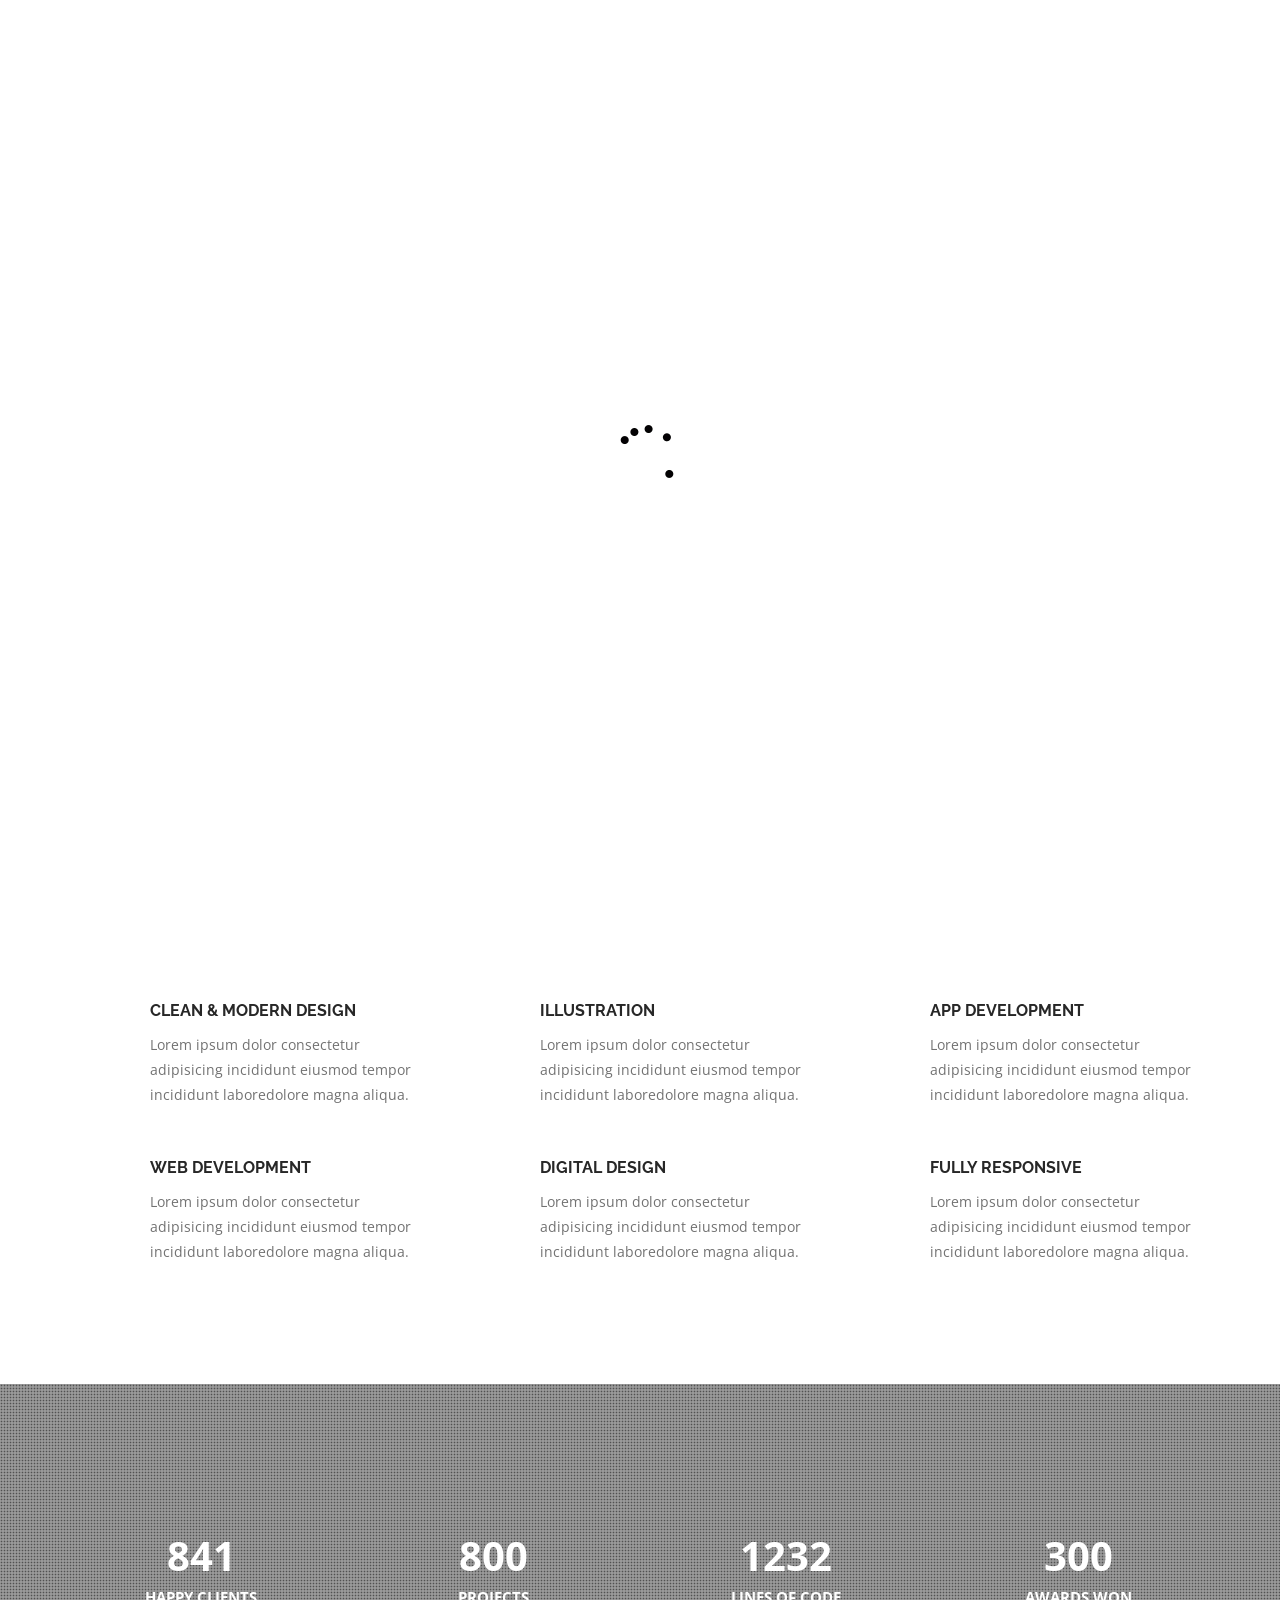
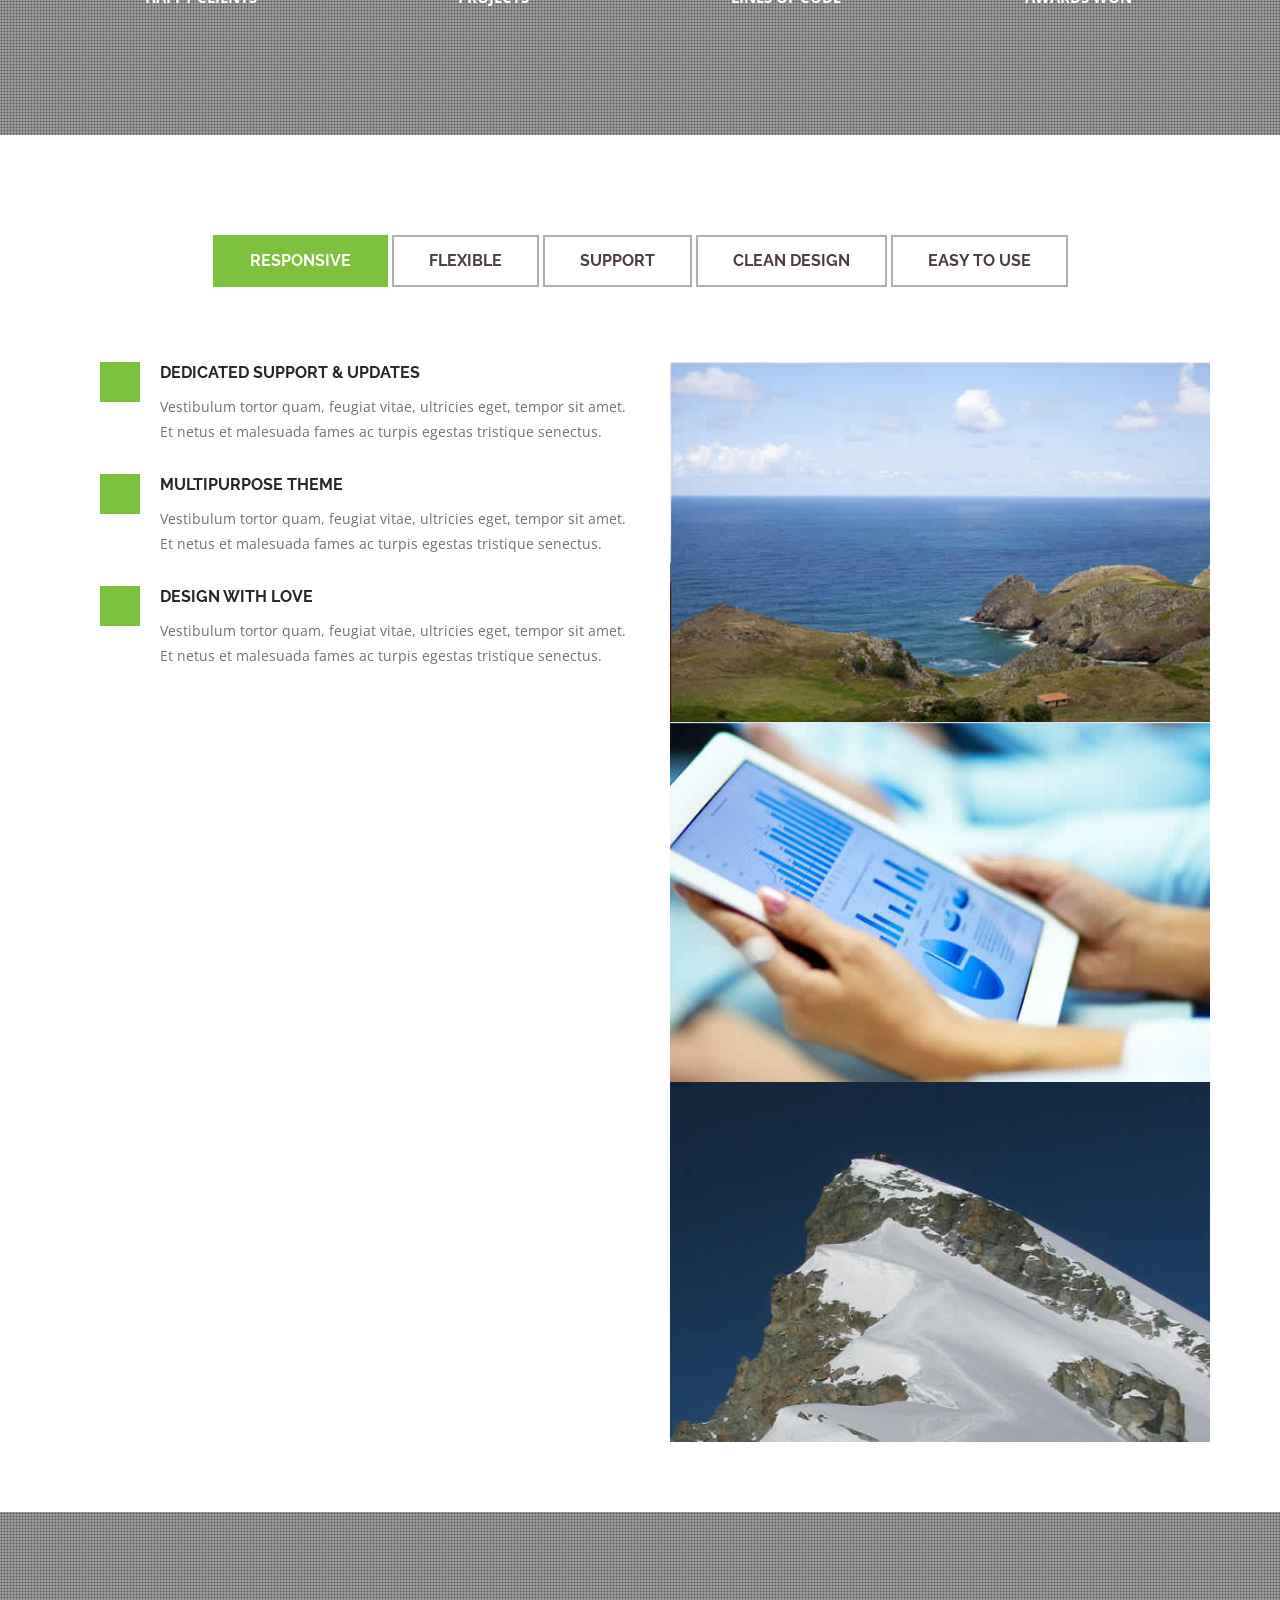
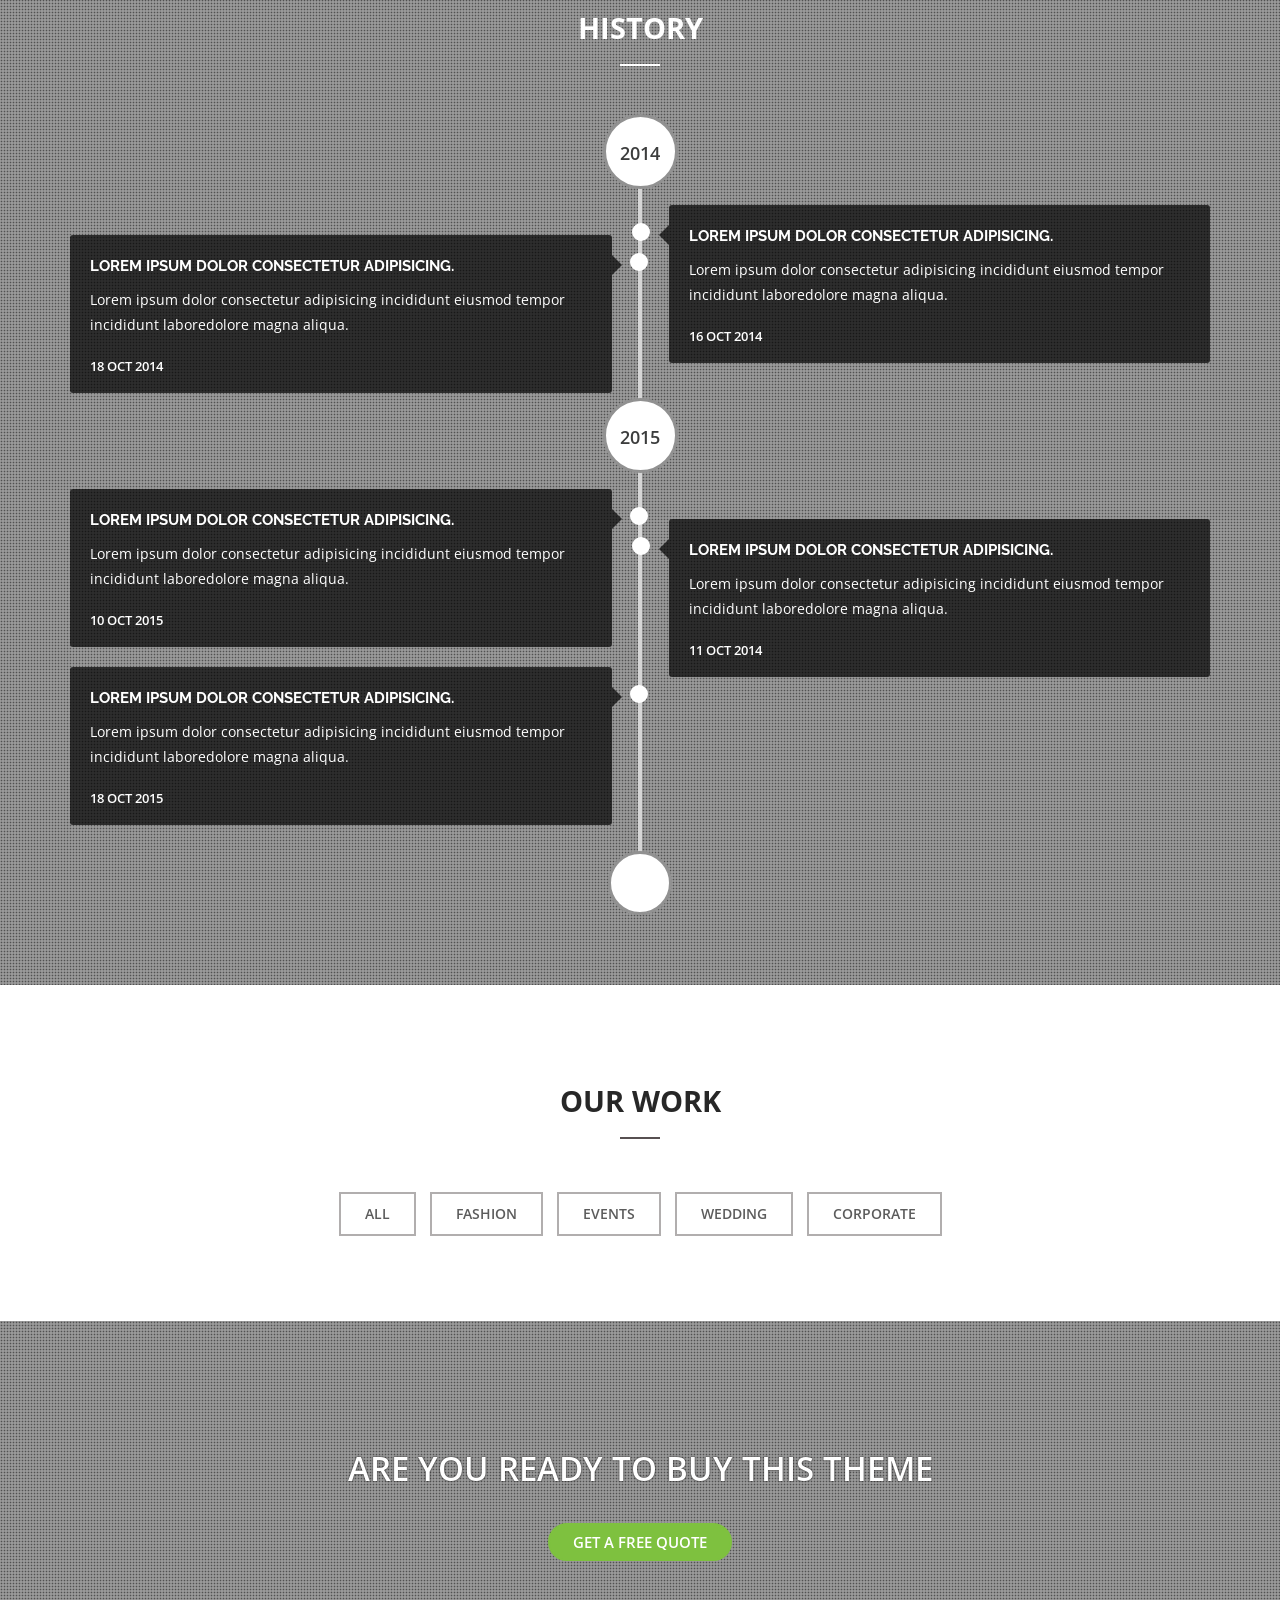
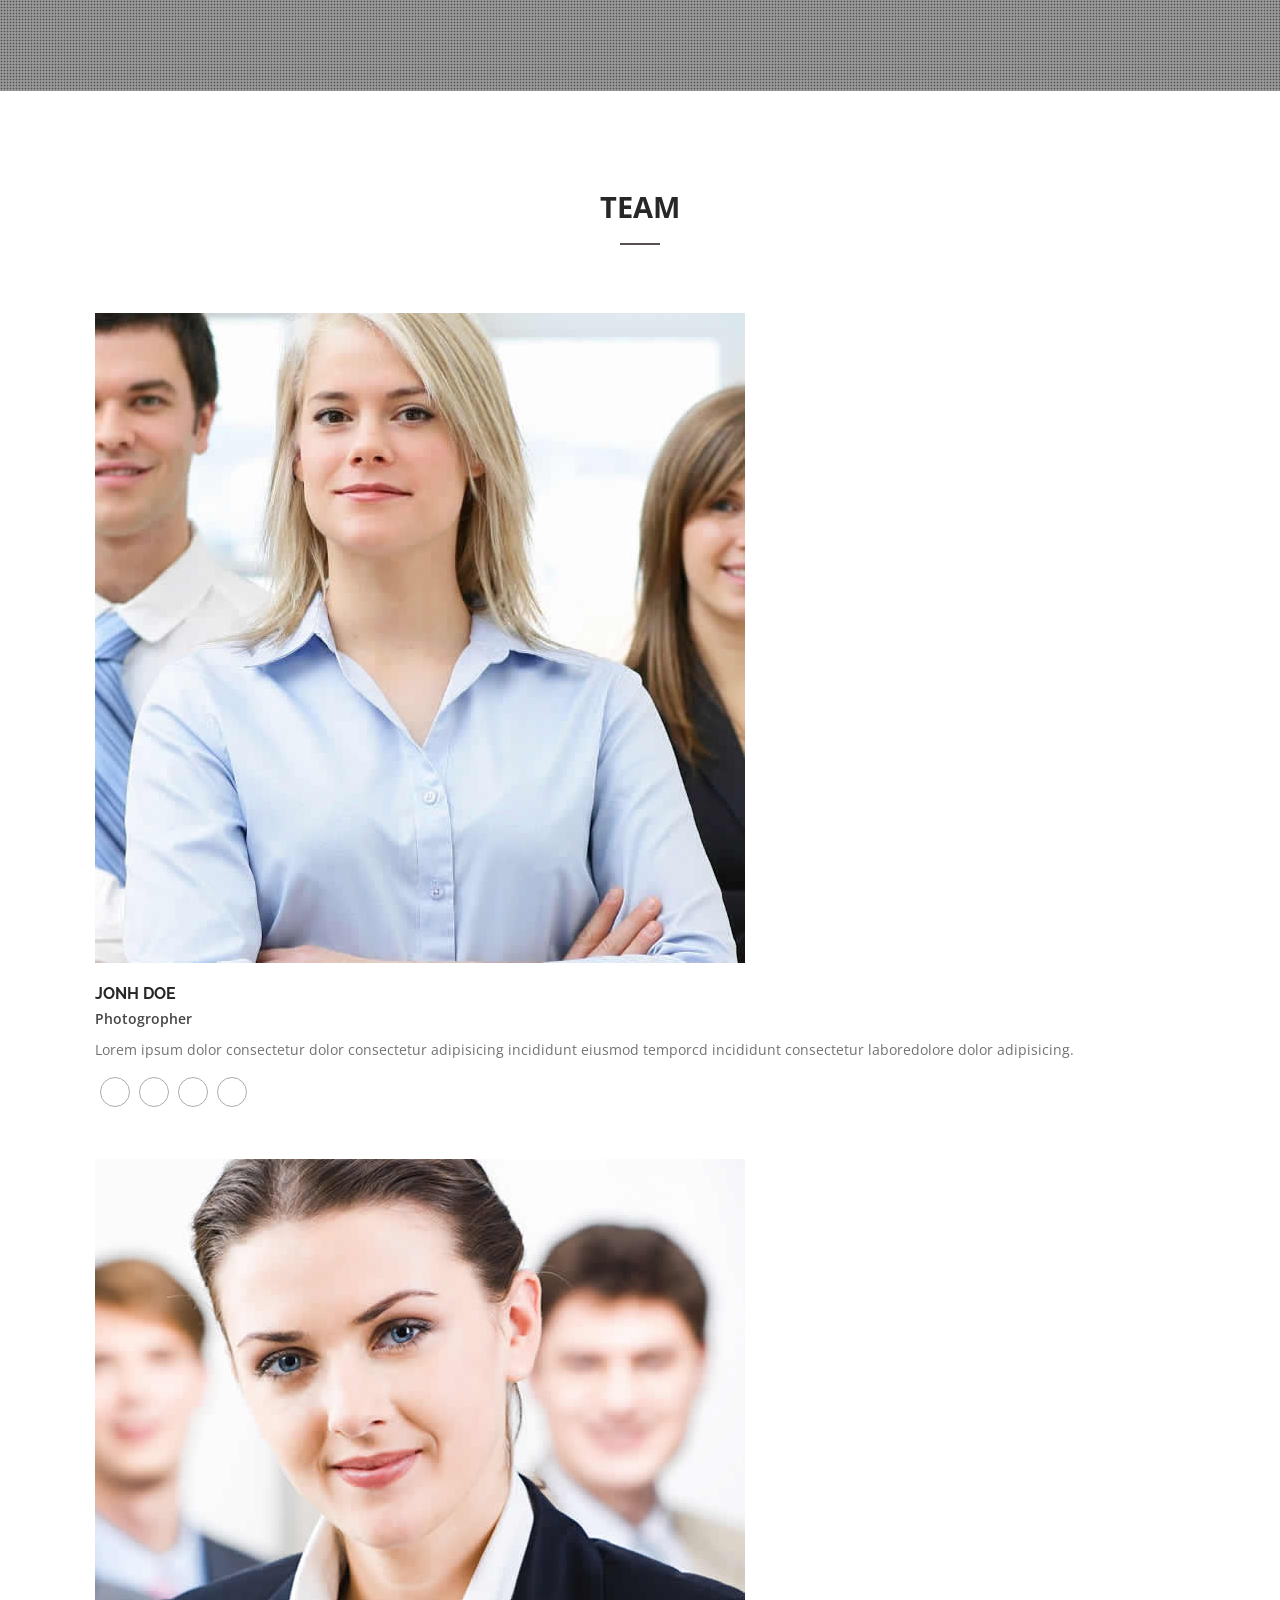
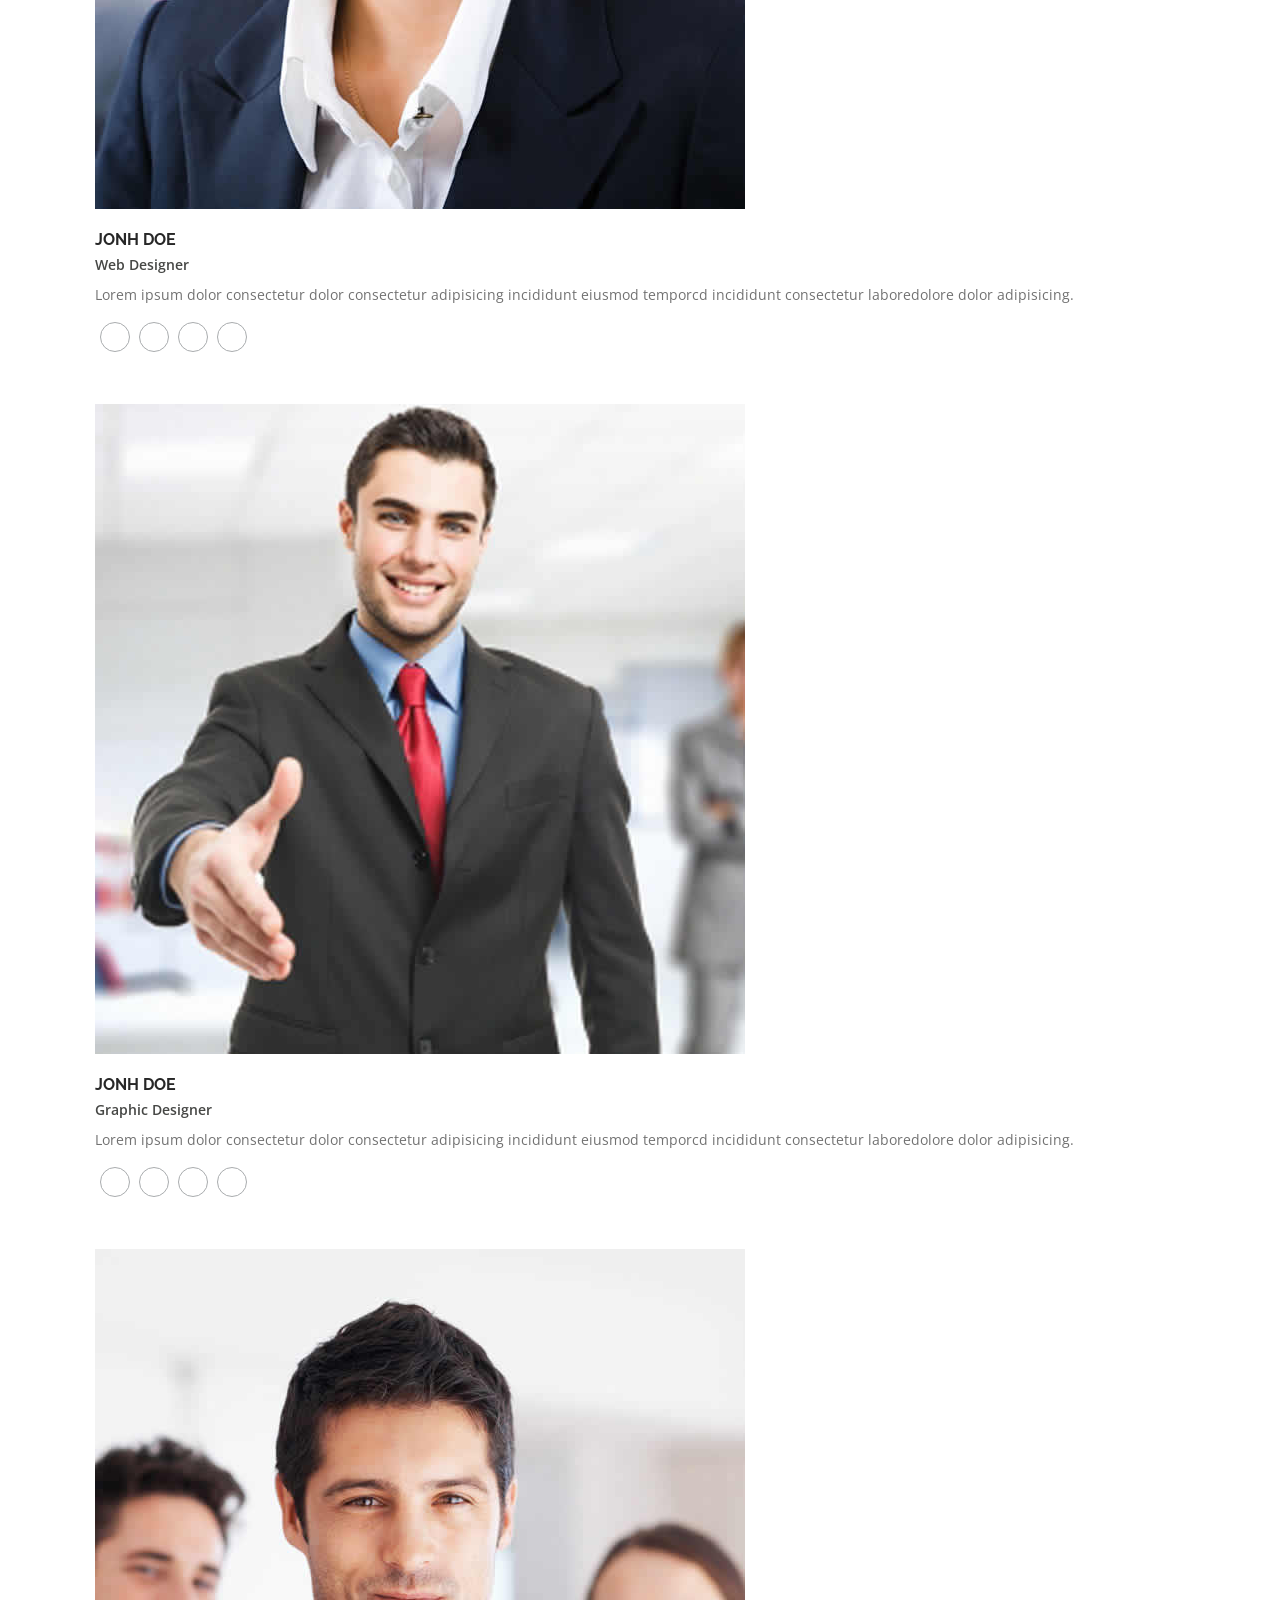
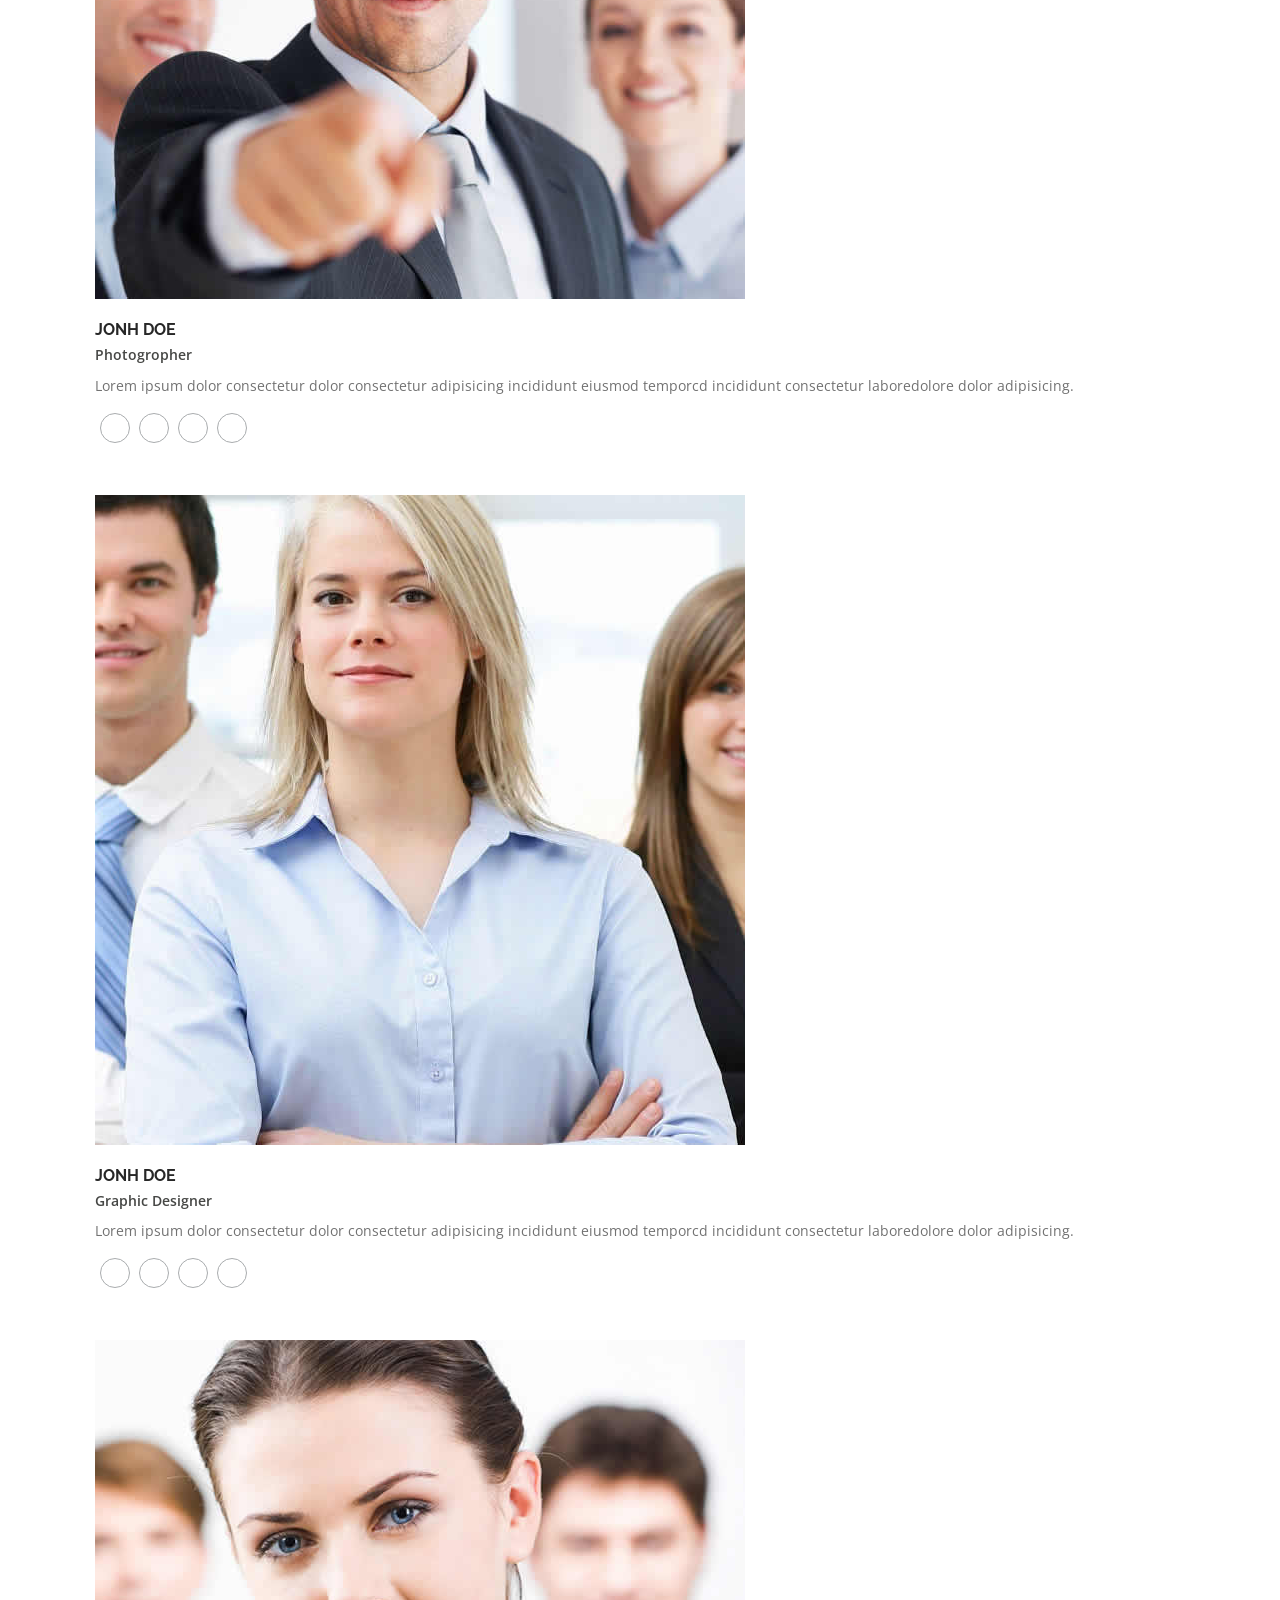
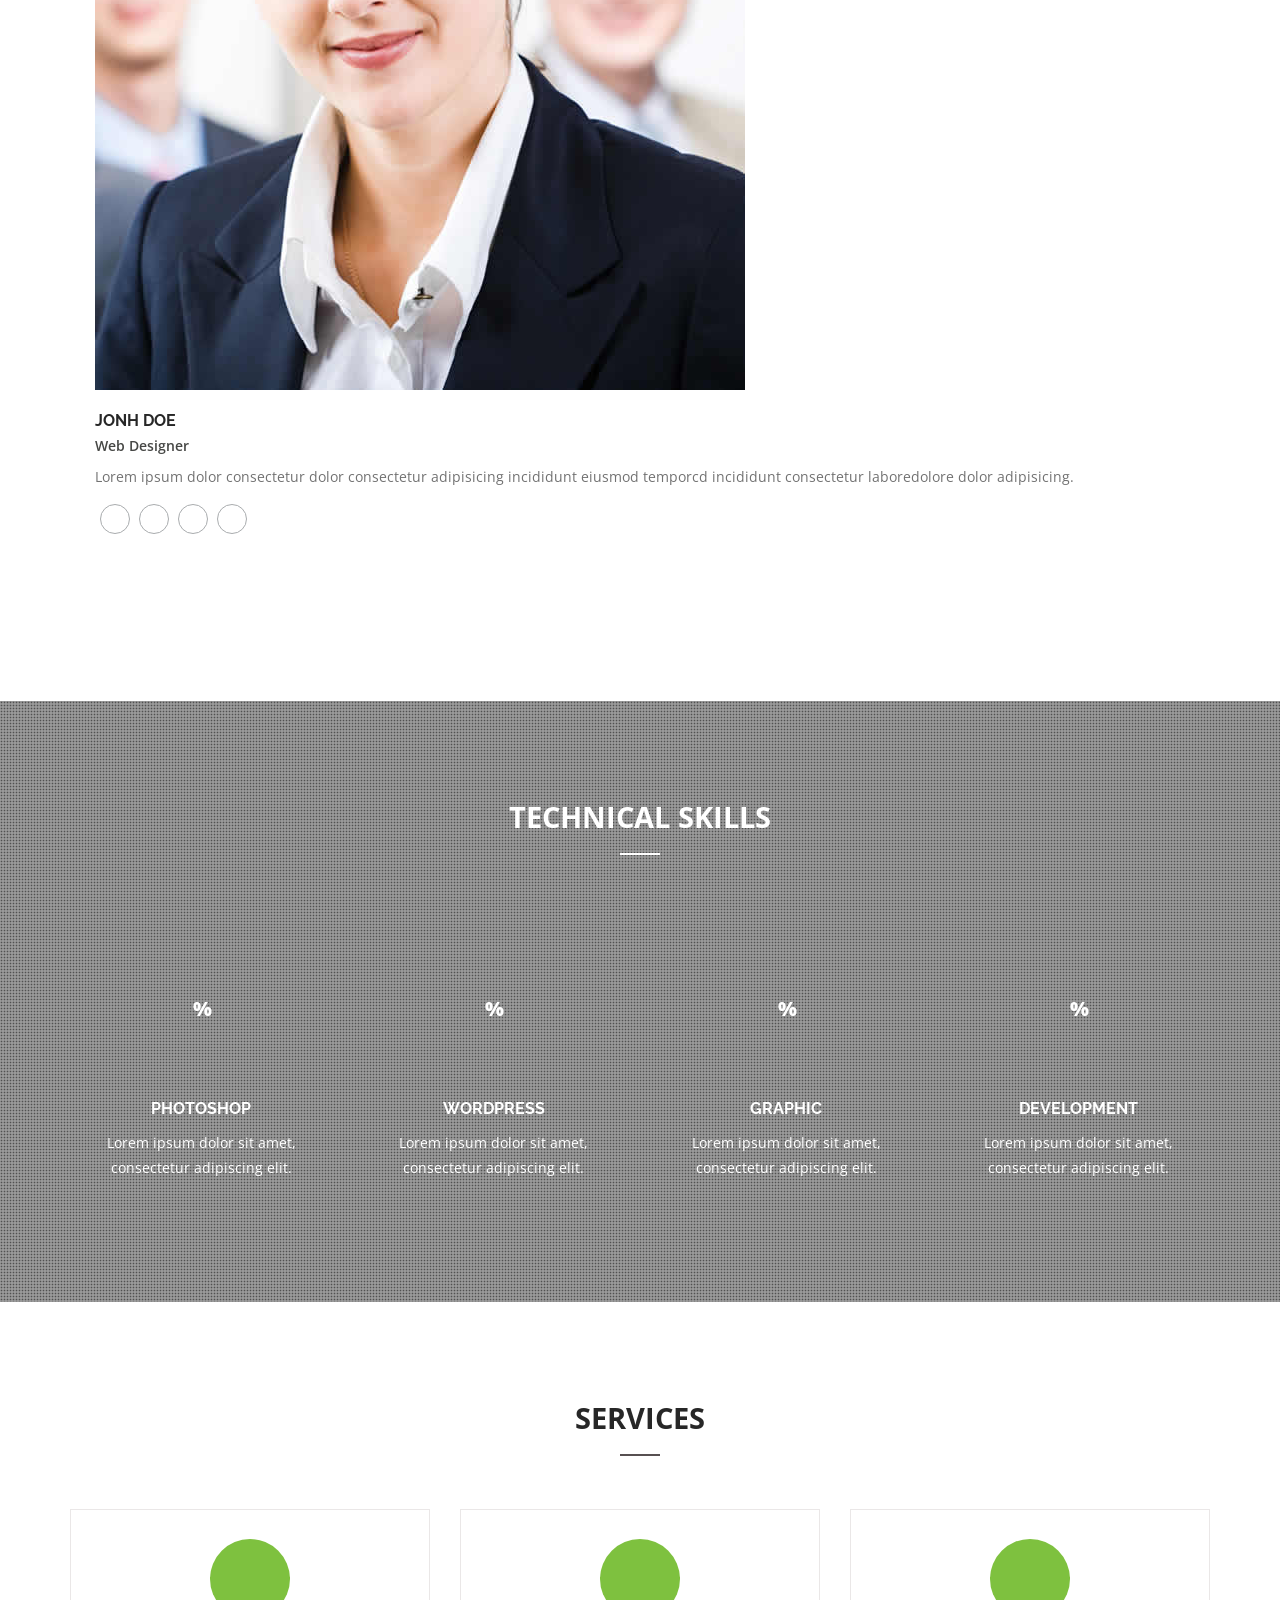
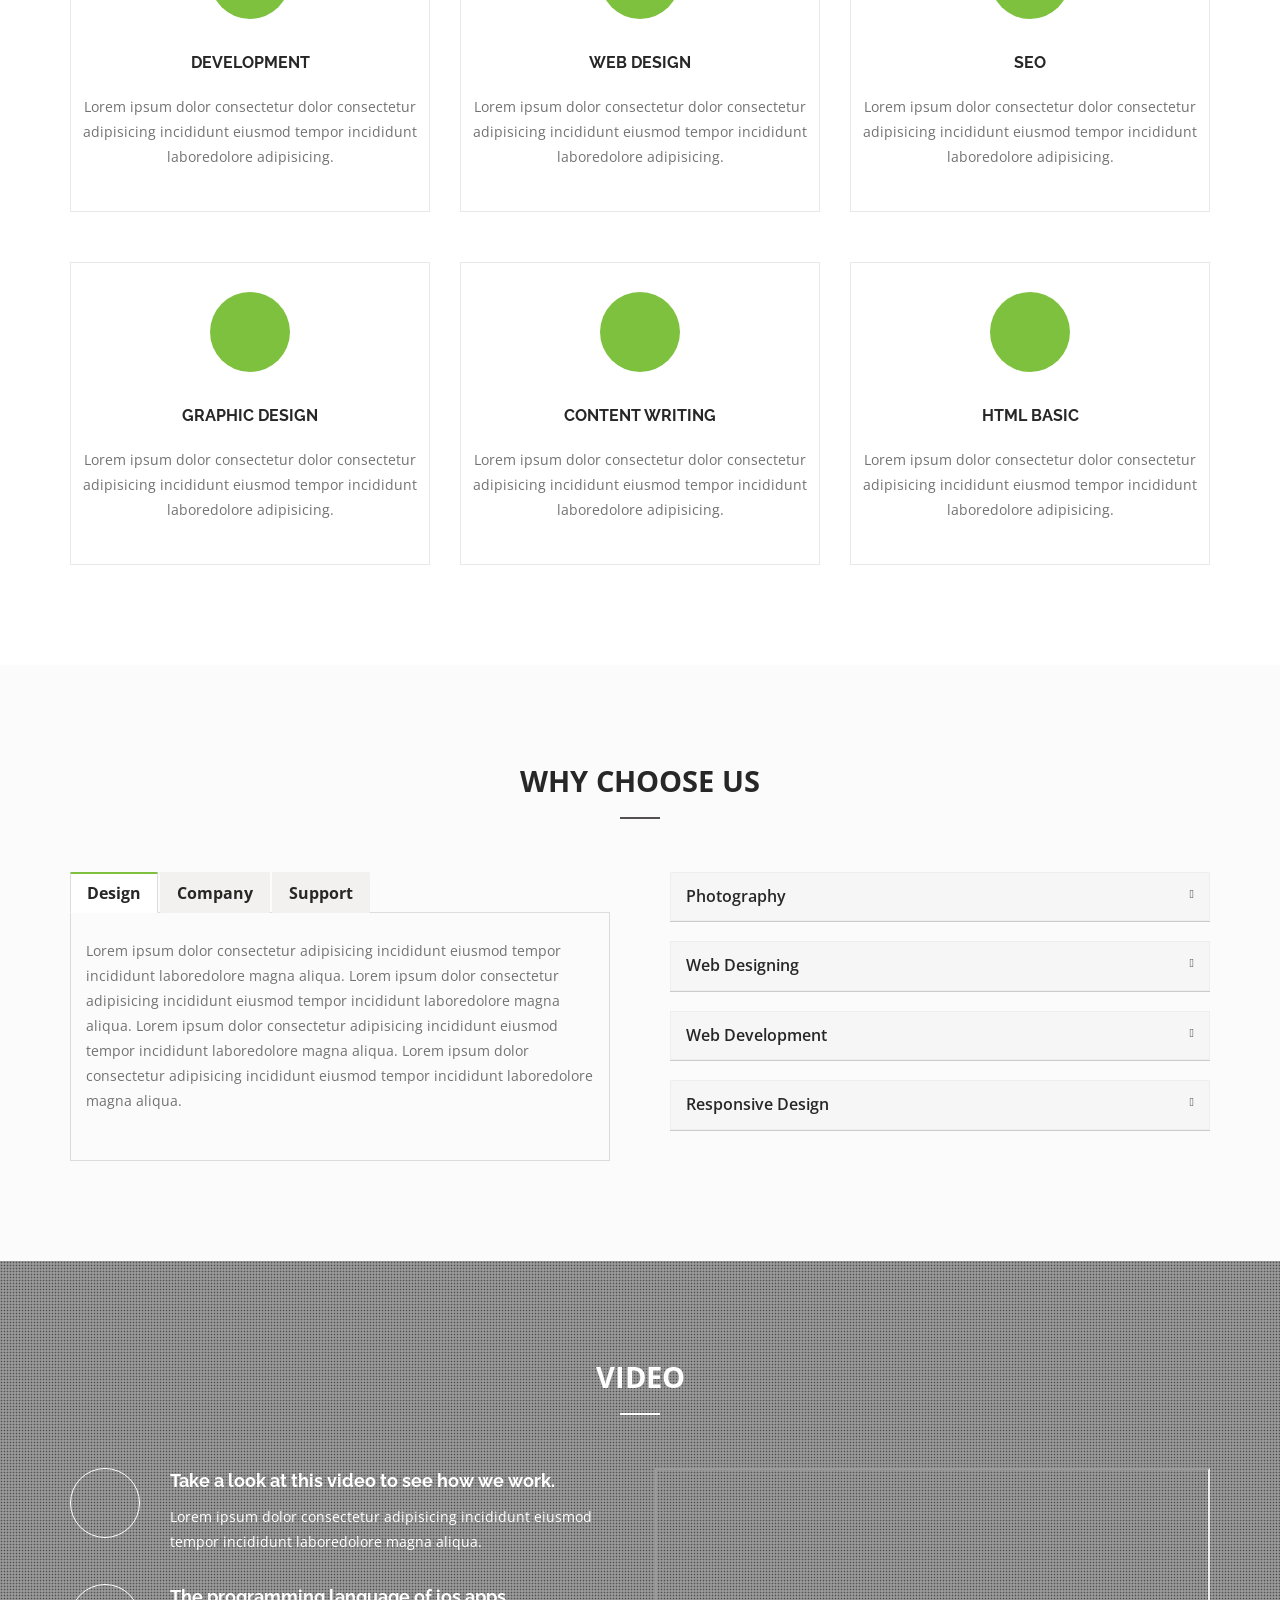
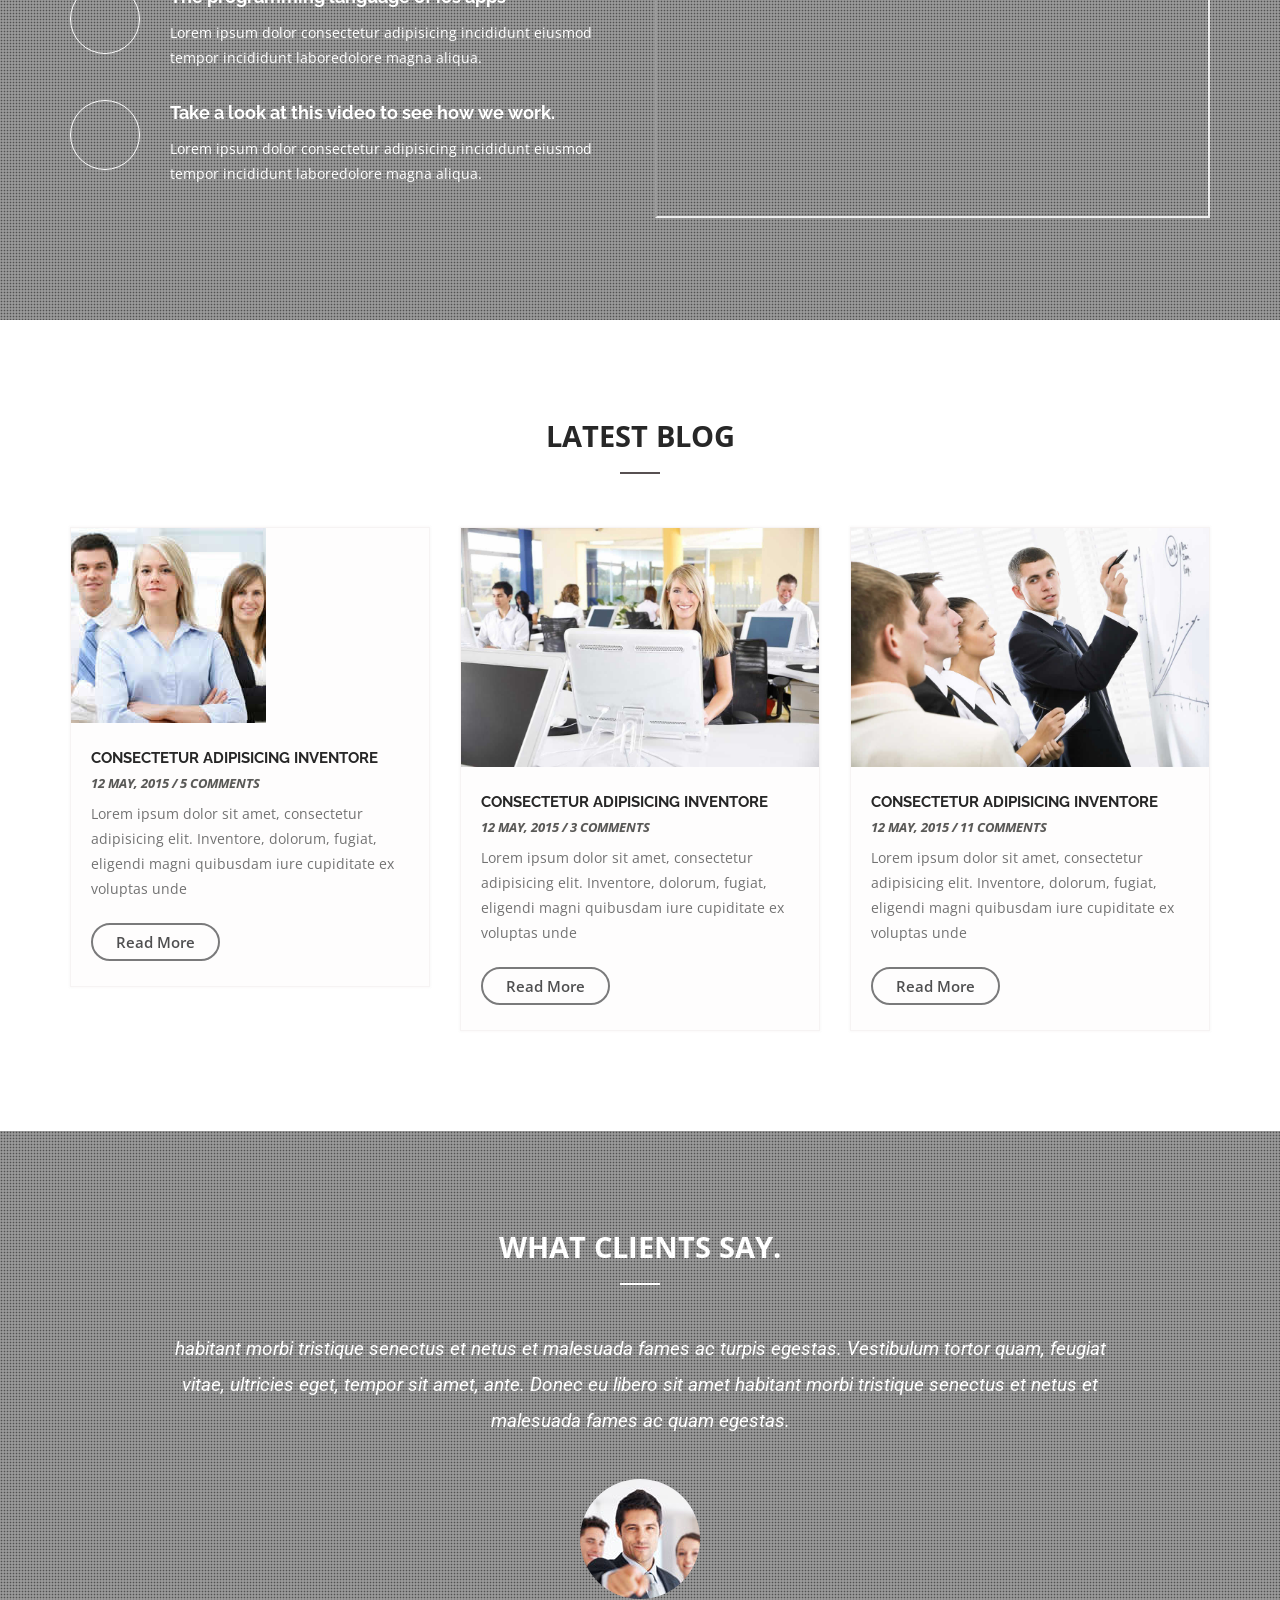
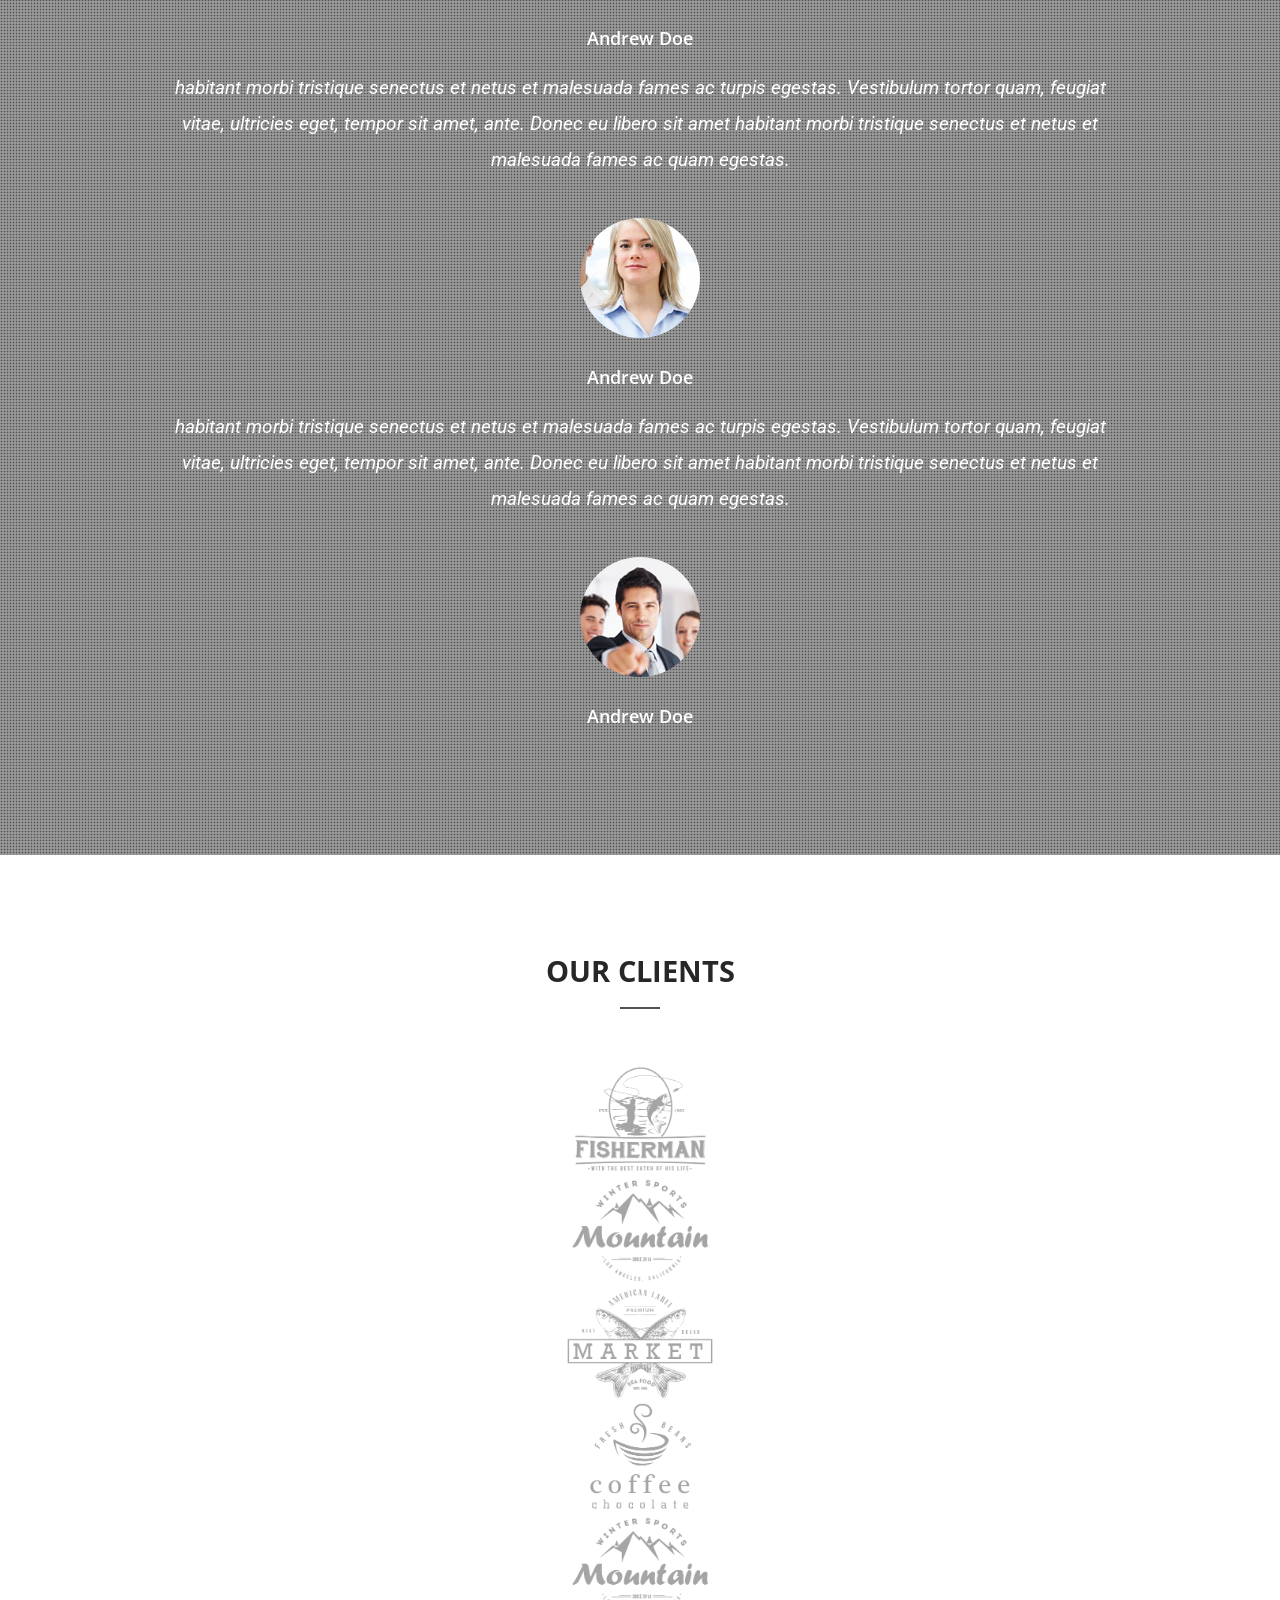
==== commit 92f141ed: "Update index.html" ====
--- a/index.html
+++ b/index.html
@@ -1,22 +1,15 @@
 <!doctype html>
-<!--
-	Lamoda by TEMPLATE STOCK
-	templatestock.co @templatestock
-	Released for free under the Creative Commons Attribution 3.0 license (templated.co/license)
--->
-
-
 <html lang="en-gb" class="no-js">
   <head>
     <meta charset="utf-8">
-	<title>Lamoda Free Responsive Template | Template Stock</title>
-    <meta name="author" content="">
-    <meta name="keywords" content="">
-    <meta name="description" content="">		
+	<title>TroKefs Projects</title>
+    <meta name="author" content="TroKefs">
+    <meta name="keywords" content="TroKefs">
+    <meta name="description" content="TroKefs Projects">		
 		
 	<!-- Mobile Specific Metas -->
     <meta name="viewport" content="width=device-width, initial-scale=1, maximum-scale=1">
-    	 
+      
 
      <!--styles -->
     <link href="css/bootstrap.min.css" rel="stylesheet">
@@ -70,23 +63,23 @@
 							<div id="main-menu" class="collapse scroll navbar-right">
 								<ul class="nav">
                                 
-									<li class="active"> <a href="index.html">Home</a> </li>
+									<li class="active"> <a href="#home">Home</a> </li>
 									
-									<li> <a href="index.html#about">About</a> </li>
+									<li> <a href="#about">About</a> </li>
                                     
-                                    <li> <a href="index.html#history">History</a> </li>
+                                    <li> <a href="#history">History</a> </li>
                                     
-                                    <li> <a href="index.html#works">Our Work</a> </li>
+                                    <li> <a href="#works">Our Work</a> </li>
                                     
-                                     <li> <a href="index.html#team">Team</a> </li>
+                                     <li> <a href="#team">Team</a> </li>
                                    
-								    <li> <a href="index.html#services">Services</a> </li>
+								    <li> <a href="#services">Services</a> </li>
 																		
-									<li> <a href="blog.html">Blog</a></li>
+									<li> <a href="#blog">Blog</a></li>
                                     
-                                    <li> <a href="index.html#testimonials">Testimonials</a></li>
+                                    <li> <a href="#testimonials">Testimonials</a></li>
                                      
-									<li> <a href="index.html#contact">Contact</a> </li>
+									<li> <a href="#contact">Contact</a> </li>
 										
 								</ul>
 							</div><!-- end main-menu -->
@@ -96,290 +89,1667 @@
 			</header>
     <!--End Navigation-->
 
-		<!-- page-header -->
-		<section id="page-header" class="parallax">
-           <div class="overlay"></div>
-			<div class="container">
-				<h1>Blog</h1>
-                <!--Start Breadcrumb-->
-                <div class="breadcrumb">
-					<ul>
-						<li>
-							<a href="index.html">Home</a>
-						</li>
-						<li>
-							<a href="index.html#blog">Blog</a>
-						</li>
-						<li class="current">
-							<a href="blog.html">Blog Post</a>
-						</li>
+      
+        <!-- Start Slider  -->
+        <section id="home" class="home">
+             <div class="slider-overlay"></div>
+            <div class="flexslider">
+                <ul class="slides scroll">
+                    <li class="first">
+                        <div class="slider-text-wrapper">  
+                            <div class="container">
+                                <div class="big">Free Responsive Template </div>          
+                                <div class="small">Are you ready to buy this theme</div>
+                                <a href="#works" class="middle btn btn-white">VIEW PORTFOLIO</a>
+                            </div>       
+                        </div>
+                        <img src="images/slider/1.jpg" alt="">
+                    </li>
+                    
+                    <li class="secondary">
+                        <div class="slider-text-wrapper"> 
+                            <div class="container">                       
+                                <div class="big">Free Responsive Template </div>          
+                                <div class="small">Are you ready to buy this theme</div>
+                                <a href="#works" class=" middle btn btn-white">VIEW PORTFOLIO</a>
+                            </div>
+                         </div>
+                        <img src="images/slider/2.jpg" alt="">
+                    </li>
+                    
+                    <li class="third">
+                        <div class="slider-text-wrapper"> 
+                            <div class="container">                              
+                                <div class="big">Free Responsive Template </div>          
+                                <div class="small">Are you ready to buy this theme</div>
+                                <a href="#works" class="middle btn btn-white">VIEW PORTFOLIO</a>
+                             </div>
+                        </div>
+                        <img src="images/slider/3.jpg" alt="">
+                    </li>
+                </ul>
+            </div>
+        </section>
+          <!-- End Slider  -->
+
+
+  <!--Start Features-->
+  <section  id="about" class="section">
+       <div class="container">
+           <div class="row">
+              
+              <!-- Features Icon-->
+              <div class="col-md-4">
+                  <div class="features-icon-box">
+                  
+                      <div class="features-icon">
+                      <i class="fa fa-leaf"></i>
+                      </div>
+                      
+                      <div class="features-info">
+                         <h4>Clean & Modern Design</h4>
+                         <p>Lorem ipsum dolor consectetur adipisicing incididunt eiusmod tempor incididunt laboredolore magna aliqua.</p>
+                      </div>
+                  </div>
+              </div>
+ 
+               <!-- Features Icon-->
+              <div class="col-md-4">
+                  <div class="features-icon-box">
+                  
+                      <div class="features-icon">
+                      <i class="fa fa-paper-plane"></i>
+                      </div>
+                      
+                      <div class="features-info">
+                         <h4>Illustration</h4>
+                         <p>Lorem ipsum dolor consectetur adipisicing incididunt eiusmod tempor incididunt laboredolore magna aliqua.</p>
+                      </div>
+                  </div>
+              </div>
+
+               <!-- Features Icon-->
+              <div class="col-md-4">
+                  <div class="features-icon-box">
+                  
+                      <div class="features-icon">
+                     <i class="fa fa-life-saver"></i>
+                      </div>
+                      
+                      <div class="features-info">
+                         <h4>App Development</h4>
+                         <p>Lorem ipsum dolor consectetur adipisicing incididunt eiusmod tempor incididunt laboredolore magna aliqua.</p>
+                      </div>
+                  </div>
+              </div>
+ 
+               <!-- Features Icon-->
+              <div class="col-md-4">
+                  <div class="features-icon-box">
+                  
+                      <div class="features-icon">
+                      <i class="fa fa-paint-brush"></i>
+                      </div>
+                      
+                      <div class="features-info">
+                         <h4>Web Development</h4>
+                         <p>Lorem ipsum dolor consectetur adipisicing incididunt eiusmod tempor incididunt laboredolore magna aliqua.</p>
+                      </div>
+                  </div>
+              </div>
+
+              <!-- Features Icon-->
+              <div class="col-md-4">
+                  <div class="features-icon-box">
+                  
+                      <div class="features-icon">
+                     <i class="fa fa-line-chart"></i>
+                      </div>
+                      
+                      <div class="features-info">
+                         <h4>Digital Design</h4>
+                         <p>Lorem ipsum dolor consectetur adipisicing incididunt eiusmod tempor incididunt laboredolore magna aliqua.</p>
+                      </div>
+                  </div>
+              </div>
+
+              <!-- Features Icon-->
+              <div class="col-md-4">
+                  <div class="features-icon-box">
+                  
+                      <div class="features-icon">
+                      <i class="fa fa-gift"></i>
+                      </div>
+                      
+                      <div class="features-info">
+                         <h4>Fully Responsive</h4>
+                         <p>Lorem ipsum dolor consectetur adipisicing incididunt eiusmod tempor incididunt laboredolore magna aliqua.</p>
+                      </div>
+                  </div>
+              </div>
+
+              
+           </div> <!-- /.row-->
+       </div> <!-- /.container-->
+  </section> 
+  <!--End Features-->
+
+ 
+  <!-- Start Facts-->
+  <section id="facts" class="section parallax">
+    <div class="overlay"></div>
+       <div class="container">
+           <div class="row">
+                  
+                <!-- Start Item-->
+                <div class="col-md-3 col-sm-6 facts-box margin-bottom-30">
+                    <span><i class="icon-happy"></i></span>
+                    <h3>841</h3>
+                    <span>Happy Clients</span>
+                </div>
+                <!-- End Item-->
+ 
+                 <!-- Start Item-->
+                <div class="col-md-3 col-sm-6 facts-box margin-bottom-30">
+                 <span><i class="icon-presentation"></i></span>
+                    <h3>800</h3>
+                    <span>Projects</span>
+                </div>
+                <!-- End Item-->
+
+                 <!-- Start Item-->
+                <div class="col-md-3 col-sm-6 facts-box margin-bottom-30">
+                 <span><i class="icon-target"></i></span>
+                    <h3>1232</h3>
+                    <span>Lines of Code</span>
+                </div>
+                <!-- End Item-->
+
+                 <!-- Start Item-->
+                <div class="col-md-3 col-sm-6 facts-box margin-bottom-30">
+                 <span><i class="icon-trophy"></i></span>
+                    <h3>300</h3>
+                    <span>Awards Won</span>
+                </div>
+                <!-- End Item-->
+
+             </div> <!-- /.row -->
+       </div> <!-- /.container -->
+  </section>
+  <!--End Facts-->
+
+  
+  <!--Start Section-->
+ <section class="section">
+      <div class="container">
+          <div class="row"> 
+                <div class="col-md-12">
+					<div class="content-tab-1">
+						<ul class="nav">
+							<li class="active">
+								<a aria-expanded="true" href="#tab-content-1" data-toggle="tab">
+								<i class="fa fa-desktop"></i>
+								<h4>Responsive</h4>
+								</a>
+								<div class="tab-arrow">
+								</div>
+							</li>
+                            
+							  <li>
+								<a aria-expanded="true" href="#tab-content-2" data-toggle="tab">
+								<i class="fa fa-cubes"></i>
+								<h4>Flexible</h4>
+								</a>
+								<div class="tab-arrow">
+								</div>
+							</li>
+                            
+							<li>
+								<a aria-expanded="true" href="#tab-content-3" data-toggle="tab">
+								<i class="fa fa-institution"></i>
+								<h4>Support</h4>
+								</a>
+								<div class="tab-arrow">
+								</div>
+							</li>
+                            
+							  <li>
+								<a aria-expanded="true" href="#tab-content-4" data-toggle="tab">
+								<i class="fa fa-pagelines"></i>
+								<h4>Clean Design</h4>
+								</a>
+								<div class="tab-arrow">
+								</div>
+							</li>
+                            
+							  <li>
+								<a aria-expanded="true" href="#tab-content-5" data-toggle="tab">
+								<i class="fa fa-pie-chart"></i>
+								<h4>Easy to Use</h4>
+								</a>
+								<div class="tab-arrow">
+								</div>
+							</li>
+                            
+						</ul>
+                        
+						<div class="tab-content-main">
+								<div class="container">
+									<div class="tab-content">
+										<div class="tab-pane active in" id="tab-content-1">
+											
+                                           <!-- Features Icon-->	
+                                            <div class="col-md-6 margin-bottom-30">
+                                                <div class="tab1-features">
+                                                    <div class="icon"> <i class="fa fa-star-o"></i> </div>
+                                                    <div class="info">
+                                                        <h4>Dedicated Support & Updates</h4>
+                                                        <p>Vestibulum tortor quam, feugiat vitae, ultricies eget, tempor sit amet. Et netus et malesuada fames ac turpis egestas tristique senectus. </p>
+                                                    </div>
+                                                </div>
+                                                
+                                                <div class="tab1-features">
+                                                    <div class="icon"> <i class="fa fa-codepen"></i> </div>
+                                                    <div class="info">
+                                                        <h4>multipurpose theme</h4>
+                                                        <p>Vestibulum tortor quam, feugiat vitae, ultricies eget, tempor sit amet. Et netus et malesuada fames ac turpis egestas tristique senectus. </p>
+                                                    </div>
+                                                </div>
+                                              
+                                                <div class="tab1-features">
+                                                    <div class="icon"> <i class="fa fa-heart-o"></i></div>
+                                                    <div class="info">
+                                                        <h4>Design With Love</h4>
+                                                        <p>Vestibulum tortor quam, feugiat vitae, ultricies eget, tempor sit amet. Et netus et malesuada fames ac turpis egestas tristique senectus. </p>
+                                                    </div>
+                                                </div>
+                                                
+                                            </div>
+                                            <!--End features Icon-->
+                                            
+                                           
+                                          <!--  Start Carousel-->
+                                          <div class="col-md-6">
+                                              <div class="tab-carousel">
+                                                    <div class="item"><img src="images/works/img4.jpg" alt=""></div>
+                                                    <div class="item"><img src="images/works/img5.jpg" alt=""></div>
+                                                    <div class="item"><img src="images/works/img6.jpg" alt=""></div>						 
+                                              </div>
+                                          </div>
+                                          <!-- End Carousel-->                                            
+                                            
+										</div>
+                                       <!-- End Tab content 1-->
+                                        
+                                        
+                                       <!-- Start Tab content 2-->
+										<div class="tab-pane" id="tab-content-2">
+											 
+                                            <div class="col-md-4">
+                                                 <div class="tab2-services-box">
+                                                     <div class="media">
+                                                         <img src="images/services1.jpg"  alt="services"/>
+                                                     </div>
+                                                     
+                                                     <div class="services-info">
+                                                         <h4>Our History</h4>
+                                                         <p>It is a long established fact that a reader will be distracted by the readable content of a page when looking at its layout. The point of using Lorem Ipsum is that it has a more-or-less normal.</p>
+                                                     </div>
+                                                     
+                                                 </div>
+                                            </div>
+                                            
+                                           <div class="col-md-4">
+                                                 <div class="tab2-services-box">
+                                                     <div class="media">
+                                                         <img src="images/services2.jpg"  alt="services"/>
+                                                     </div>
+                                                     
+                                                     <div class="services-info">
+                                                         <h4>What We Do</h4>
+                                                         <p>It is a long established fact that a reader will be distracted by the readable content of a page when looking at its layout. The point of using Lorem Ipsum is that it has a more-or-less normal.</p>
+                                                     </div>
+                                                     
+                                                 </div>
+                                            </div>
+                                            
+                                            <div class="col-md-4">
+                                                 <div class="tab2-services-box">
+                                                     <div class="media">
+                                                         <img src="images/services3.jpg"  alt="services"/>
+                                                     </div>
+                                                     
+                                                     <div class="services-info">
+                                                         <h4>Our Mission</h4>
+                                                         <p>It is a long established fact that a reader will be distracted by the readable content of a page when looking at its layout. The point of using Lorem Ipsum is that it has a more-or-less normal.</p>
+                                                     </div>
+                                                     
+                                                 </div>
+                                            </div> 
+                                            	
+										</div>
+                                        
+                                        
+										<div class="tab-pane" id="tab-content-3">
+                                                
+                                       <div class="features-tab3">
+                                        
+                                            <!--Start Features Left-->
+                                            <div class="col-md-4">
+                                                <div class="features-left m-bot-30">
+                                                        <!--Features Item #1-->
+                                                        <div class="features-item">
+                                                            <div class="features-icon"> <i class="fa fa-pagelines"></i> </div>
+                                                            <div class="features-info">
+                                                               <h4>Multipurpose & Responsive</h4>
+                                                               <p>Lorem Ipsum is simply dummy text of the printing and typesetting industry Lorem Ipsum.</p>
+                                                            </div>
+                                                        </div>
+                                                        
+                                                        <!--Features Item #2-->
+                                                        <div class="features-item">
+                                                            <div class="features-icon"> <i class="fa fa-trophy"></i> </div>
+                                                            <div class="features-info">
+                                                               <h4>Creative Design</h4>
+                                                               <p>Lorem Ipsum is simply dummy text of the printing and typesetting industry Lorem Ipsum.</p>
+                                                            </div>
+                                                        </div>
+                                    
+                                                        <!--Features Item #3-->
+                                                        <div class="features-item">
+                                                            <div class="features-icon"> <i class="fa fa-tag"></i> </div>
+                                                            <div class="features-info">
+                                                               <h4>Awesome Theme</h4>
+                                                               <p>Lorem Ipsum is simply dummy text of the printing and typesetting industry Lorem Ipsum.</p>
+                                                            </div>
+                                                        </div>
+                                                        
+                                                    </div>
+                                                 </div>
+                                           <!--End Features Left--> 
+                                           
+                                           <!--Start Features Image-->
+                                           <div class="col-md-4 hidden-xs m-bot-30">
+                                                <img src="images/device.png" alt="Features Image" />
+                                           </div>
+                                           <!--End Features Image-->
+                                           
+                                           <!--Start Features Right-->
+                                           <div class="col-md-4">
+                                               <div class="features-right m-bot-30">
+                                                 <!--Features Item #1-->
+                                                <div class="features-item">
+                                                    <div class="features-icon"> <i class="fa fa-eyedropper"></i> </div>
+                                                    <div class="features-info">
+                                                       <h4>Strategy Solutions</h4>
+                                                       <p>Lorem Ipsum is simply dummy text of the printing and typesetting industry Lorem Ipsum.</p>
+                                                    </div>
+                                                </div>
+                                
+                                                <!--Features Item #2-->
+                                                <div class="features-item">
+                                                    <div class="features-icon"> <i class="fa fa-search-plus"></i> </div>
+                                                    <div class="features-info">
+                                                       <h4>App Development</h4>
+                                                       <p>Lorem Ipsum is simply dummy text of the printing and typesetting industry Lorem Ipsum.</p>
+                                                    </div>
+                                                </div>
+                                
+                                                <!--Features Item #3-->
+                                                <div class="features-item">
+                                                    <div class="features-icon"> <i class="fa fa-send-o"></i> </div>
+                                                    <div class="features-info">
+                                                       <h4>HTML5 & CSS3</h4>
+                                                       <p>Lorem Ipsum is simply dummy text of the printing and typesetting industry Lorem Ipsum.</p>
+                                                    </div>
+                                                </div>
+                                                  
+                                               </div>
+                                           </div>
+                                           <!--End Features Right -->
+                                        </div> 
+                                                
+									</div>
+                                        
+										<div class="tab-pane" id="tab-content-4">
+												
+											<div class="tab-content-4">
+                                                
+                                                <div class="col-md-3">
+                                                    <div class="tab4-services-box">
+                                                        <div class="icon"><i class="fa fa-bolt"></i> </div>
+                                                        <div class="info">
+                                                            <h4>Simple and Clean Codes</h4>
+                                                            <p>Vivamus a placerat ante. Duis vulputate nibh sit amet augue vehicula, mattis
+viverra purus tristique.</p>
+                                                        </div>
+                                                    </div>
+                                                </div>
+
+
+
+                                                <div class="col-md-3">
+                                                    <div class="tab4-services-box">
+                                                        <div class="icon"><i class="fa fa-fire"></i> </div>
+                                                        <div class="info">
+                                                            <h4>Responsive Layout Design</h4>
+                                                            <p>Vivamus a placerat ante. Duis vulputate nibh sit amet augue vehicula, mattis
+viverra purus tristique.</p>
+                                                        </div>
+                                                    </div>
+                                                </div>
+
+                                                <div class="col-md-3">
+                                                    <div class="tab4-services-box">
+                                                        <div class="icon"><i class="fa fa-chain"></i> </div>
+                                                        <div class="info">
+                                                            <h4>Unlimited Support</h4>
+                                                            <p>Vivamus a placerat ante. Duis vulputate nibh sit amet augue vehicula, mattis
+viverra purus tristique.</p>
+                                                        </div>
+                                                    </div>
+                                                </div>
+
+                                                <div class="col-md-3">
+                                                    <div class="tab4-services-box">
+                                                        <div class="icon"><i class="fa fa-shopping-cart"></i> </div>
+                                                        <div class="info">
+                                                            <h4>multipurpose theme</h4>
+                                                            <p>Vivamus a placerat ante. Duis vulputate nibh sit amet augue vehicula, mattis
+viverra purus tristique.</p>
+                                                        </div>
+                                                    </div>
+                                                </div>
+                                            
+                                            </div>	
+                                                
+										</div>
+                                        
+                                        
+										<div class="tab-pane" id="tab-content-5">
+										    
+                                            <div class="tab-content-5">
+                                                
+                                                <div class="col-md-6">
+                                                     <div class="core-features">
+                                                       
+                                                         <p>Lorem ipsum dolor sit amet, consectetur adipiscing elit. Curabitur euismod enim a metus adipiscing aliquam. Vestibulum in vestibulum lorem. Lorem ipsum dolor sit amet, consectetur adipiscing elit. Curabitur euismod enim a metus adipiscing aliquam. Vestibulum in vestibulum lorem. Lorem ipsum dolor sit amet, consectetur adipiscing elit. Curabitur euismod enim a metus adipiscing.</p>
+                                                         
+                                                   <ul class="list">
+                                                        <li>Font-Awesome Integration</li>
+                                                        <li>Multiple unique designs</li>
+                                                        <li>Clean coded, responsive and multipurpose</li>
+                                                        <li>Pages valid on w3c.</li>
+                                                        <li>Well documented.</li>
+                                                        <li>Easy to  customization.</li>
+                                                    </ul>
+                                                         
+                                               </div>
+                                                </div>
+                                                
+                                                
+                                                <div class="col-md-6">
+                                                    <div class="devices-image">
+                                                        <img src="images/device-desktop.png" alt=""/>
+                                                    </div>
+                                                </div>
+                                                
+                                            </div>
+                                            
+										</div>
+                                        
+									</div>
+								</div>
+						  </div>
+                        <!--/.tab-content-main-->  
+					</div>
+				</div>
+              
+            </div> <!--/.row-->  
+      </div> <!--/.container-->
+  </section>
+  <!--End Section-->
+  
+   
+     <!--Start History-->
+    <section id="history" class="section parallax">
+		<div class="overlay"></div>
+            <div class="container">
+                
+                 <div class="title-box text-center white">
+                    <h2 class="title">History</h2>
+                 </div>
+                 
+                     <!-- History Timeline -->
+                    <ul class="timeline list-unstyled">
+                        
+                        <li class="year">2014</li>
+                        
+                        <!--History Item -->
+                        <li class="timeline-item">
+                            <h4>Lorem ipsum dolor consectetur adipisicing.</h4>
+                            <p>Lorem ipsum dolor consectetur adipisicing incididunt eiusmod tempor incididunt laboredolore magna aliqua.</p>
+                            <span> 16 OCT 2014</span>
+                        </li>
+                        <!-- End Item -->
+                        
+                        <!--History Item -->
+                        <li class="timeline-item">
+                            <h4>Lorem ipsum dolor consectetur adipisicing.</h4>
+                            <p>Lorem ipsum dolor consectetur adipisicing incididunt eiusmod tempor incididunt laboredolore magna aliqua.</p>
+                            <span> 18 OCT 2014</span>
+                        </li>
+                        <!-- End Item -->
+                        
+                        <!-- History Year -->
+                        <li class="year">2015</li>
+                        
+                        
+                        <!--History Item -->
+                        <li class="timeline-item">
+                            <h4>Lorem ipsum dolor consectetur adipisicing.</h4>
+                            <p>Lorem ipsum dolor consectetur adipisicing incididunt eiusmod tempor incididunt laboredolore magna aliqua.</p>
+                            <span> 10 OCT 2015</span>
+                        </li>
+                        <!-- End Item -->
+                        
+                        <!--History Item -->
+                        <li class="timeline-item">
+                            <h4>Lorem ipsum dolor consectetur adipisicing.</h4>
+                            <p>Lorem ipsum dolor consectetur adipisicing incididunt eiusmod tempor incididunt laboredolore magna aliqua.</p>
+                            <span> 11 OCT 2014</span>
+                        </li>
+                        <!-- End Item -->
+                        
+                         <!--History Item -->
+                        <li class="timeline-item">
+                            <h4>Lorem ipsum dolor consectetur adipisicing.</h4>
+                            <p>Lorem ipsum dolor consectetur adipisicing incididunt eiusmod tempor incididunt laboredolore magna aliqua.</p>
+                            <span> 18 OCT 2015</span>
+                        </li>
+                        <!-- End Item -->
+                        
+                         <li class="clear"></li>
+                        
+                        <li class="end-icon fa fa-bookmark"></li>
+                    </ul>
+                   <!-- End History Timeline -->
+                   
+           </div> <!--/.container-->
+	</section>
+   <!--End History-->
+   
+
+   <!--Start portfolio-->
+   <section id="works" class="section">
+				<!-- Filtering -->
+                  <div class="title-box text-center">
+                    <h2 class="title">Our Work</h2>
+                 </div>
+
+
+					<div class=" col-md-12 text-center">
+						<!-- Filtering -->
+						<ul class="filtering">
+							<li class="filter" data-filter="all">All</li>
+							<li class="filter" data-filter="fashion">Fashion</li>
+							<li class="filter" data-filter="event">Events</li>
+							<li class="filter" data-filter="wedding">Wedding</li>
+							<li class="filter" data-filter="corporate">Corporate</li>
+						</ul>
+					</div>
+                
+				<div class="work-main">
+					<!-- Work Grid -->
+					<ul class="work-grid">
+						<!-- Work Item -->
+						<li class="work-item thumnail-img mix corporate">
+							<div class="work-image">
+                                <img src="images/works/img1.jpg" alt="thumbnail">
+                                
+                                 <!--Hover link-->
+                                 <div class="hover-link">
+                                    <a href="single-work.html">
+                                        <i class="fa fa-link"></i>
+                                    </a>
+        
+                                    <a href="images/works/img1.jpg" class="popup-image">
+                                        <i class="fa fa-plus"></i>
+                                    </a>
+                                 </div>
+                                 <!--End link-->
+
+                                 <!--Hover Caption-->
+                                 <div class="work-caption">
+                                     <h4>Project Title</h4>
+                                     <p>Photography</p>
+                                 </div>
+                                 <!--End Caption-->
+
+                            </div> <!-- /.work-image-->
+						</li> 
+						<!--End Work Item -->
+                        
+						<!-- Work Item -->
+						<li class="work-item thumnail-img mix fashion wedding">
+							<div class="work-image">
+                                <img src="images/works/img2.jpg" alt="thumbnail">
+                                
+                                 <!--Hover link-->
+                                 <div class="hover-link">
+                                    <a href="single-work.html">
+                                        <i class="fa fa-link"></i>
+                                    </a>
+        
+                                    <a href="images/works/img2.jpg" class="popup-image">
+                                        <i class="fa fa-plus"></i>
+                                    </a>
+                                 </div>
+                                 <!--End link-->
+
+                                 <!--Hover Caption-->
+                                 <div class="work-caption">
+                                     <h4>Project Title</h4>
+                                     <p>Photography</p>
+                                 </div>
+                                 <!--End Caption-->
+
+                            </div> <!-- /.work-image-->
+						</li> 
+						<!--End Work Item -->
+                        
+						<!-- Work Item -->
+						<li class="work-item thumnail-img mix corporate">
+							<div class="work-image">
+                                <img src="images/works/img3.jpg" alt="thumbnail">
+                                
+                                 <!--Hover link-->
+                                 <div class="hover-link">
+                                   <a href="single-work.html">
+                                        <i class="fa fa-link"></i>
+                                    </a>
+        
+                                    <a href="images/works/img3.jpg" class="popup-image">
+                                        <i class="fa fa-plus"></i>
+                                    </a>
+                                 </div>
+                                 <!--End link-->
+
+                                 <!--Hover Caption-->
+                                 <div class="work-caption">
+                                     <h4>Project Title</h4>
+                                     <p>Photography</p>
+                                 </div>
+                                 <!--End Caption-->
+
+                            </div> <!-- /.work-image-->
+						</li> 
+						<!--End Work Item -->
+
+						<!-- Work Item -->
+						<li class="work-item thumnail-img mix corporate">
+							<div class="work-image">
+                                <img src="images/works/img4.jpg" alt="thumbnail">
+                                
+                                 <!--Hover link-->
+                                 <div class="hover-link">
+                                    <a href="single-work.html">
+                                        <i class="fa fa-link"></i>
+                                    </a>
+        
+                                    <a href="images/works/img4.jpg" class="popup-image">
+                                        <i class="fa fa-plus"></i>
+                                    </a>
+                                 </div>
+                                 <!--End link-->
+
+                                 <!--Hover Caption-->
+                                 <div class="work-caption">
+                                     <h4>Project Title</h4>
+                                     <p>Photography</p>
+                                 </div>
+                                 <!--End Caption-->
+
+                            </div> <!-- /.work-image-->
+						</li> 
+						<!--End Work Item -->
+                        
+						<!-- Work Item -->
+						<li class="work-item thumnail-img mix fashion wedding">
+							<div class="work-image">
+                                <img src="images/works/img5.jpg" alt="thumbnail">
+                                
+                                 <!--Hover link-->
+                                 <div class="hover-link">
+                                    <a href="single-work.html">
+                                        <i class="fa fa-link"></i>
+                                    </a>
+        
+                                    <a href="images/works/img5.jpg" class="popup-image">
+                                        <i class="fa fa-plus"></i>
+                                    </a>
+                                 </div>
+                                 <!--End link-->
+
+                                 <!--Hover Caption-->
+                                 <div class="work-caption">
+                                     <h4>Project Title</h4>
+                                     <p>Photography</p>
+                                 </div>
+                                 <!--End Caption-->
+
+                            </div> <!-- /.work-image-->
+						</li> 
+						<!--End Work Item -->
+						
+						<!-- Work Item -->
+						<li class="work-item thumnail-img mix event wedding">
+							<div class="work-image">
+                                <img src="images/works/img6.jpg" alt="thumbnail">
+                                
+                                 <!--Hover link-->
+                                 <div class="hover-link">
+                                    <a href="single-work.html">
+                                        <i class="fa fa-link"></i>
+                                    </a>
+        
+                                    <a href="images/works/img6.jpg" class="popup-image">
+                                        <i class="fa fa-plus"></i>
+                                    </a>
+                                 </div>
+                                 <!--End link-->
+
+                                 <!--Hover Caption-->
+                                 <div class="work-caption">
+                                     <h4>Project Title</h4>
+                                     <p>Photography</p>
+                                 </div>
+                                 <!--End Caption-->
+
+                            </div> <!-- /.work-image-->
+						</li> 
+						<!--End Work Item -->
+
+						<!-- Work Item -->
+						<li class="work-item thumnail-img mix event">
+							<div class="work-image">
+                                <img src="images/works/img7.jpg" alt="thumbnail">
+                                
+                                 <!--Hover link-->
+                                 <div class="hover-link">
+                                    <a href="single-work.html">
+                                        <i class="fa fa-link"></i>
+                                    </a>
+        
+                                    <a href="images/works/img7.jpg" class="popup-image">
+                                        <i class="fa fa-plus"></i>
+                                    </a>
+                                 </div>
+                                 <!--End link-->
+
+                                 <!--Hover Caption-->
+                                 <div class="work-caption">
+                                     <h4>Project Title</h4>
+                                     <p>Photography</p>
+                                 </div>
+                                 <!--End Caption-->
+
+                            </div> <!-- /.work-image-->
+						</li> 
+						<!--End Work Item -->
+
+						<!-- Work Item -->
+						<li class="work-item thumnail-img mix corporate">
+							<div class="work-image">
+                                <img src="images/works/img8.jpg" alt="thumbnail">
+                                
+                                 <!--Hover link-->
+                                 <div class="hover-link">
+                                    <a href="single-work.html">
+                                        <i class="fa fa-link"></i>
+                                    </a>
+        
+                                    <a href="images/works/img8.jpg" class="popup-image">
+                                        <i class="fa fa-plus"></i>
+                                    </a>
+                                 </div>
+                                 <!--End link-->
+
+                                 <!--Hover Caption-->
+                                 <div class="work-caption">
+                                     <h4>Project Title</h4>
+                                     <p>Photography</p>
+                                 </div>
+                                 <!--End Caption-->
+
+                            </div> <!-- /.work-image-->
+						</li> 
+						<!--End Work Item -->
+
+						<!-- Work Item -->
+						<li class="work-item thumnail-img mix event">
+							<div class="work-image">
+                                <img src="images/works/img9.jpg" alt="thumbnail">
+                                
+                                 <!--Hover link-->
+                                 <div class="hover-link">
+                                    <a href="single-work.html">
+                                        <i class="fa fa-link"></i>
+                                    </a>
+        
+                                    <a href="images/works/img9.jpg" class="popup-image">
+                                        <i class="fa fa-plus"></i>
+                                    </a>
+                                 </div>
+                                 <!--End link-->
+
+                                 <!--Hover Caption-->
+                                 <div class="work-caption">
+                                     <h4>Project Title</h4>
+                                     <p>Photography</p>
+                                 </div>
+                                 <!--End Caption-->
+
+                            </div> <!-- /.work-image-->
+						</li> 
+						<!--End Work Item -->
+
+						<!-- Work Item -->
+						<li class="work-item thumnail-img mix wedding">
+							<div class="work-image">
+                                <img src="images/works/img10.jpg" alt="thumbnail">
+                                
+                                 <!--Hover link-->
+                                 <div class="hover-link">
+                                    <a href="single-work.html">
+                                        <i class="fa fa-link"></i>
+                                    </a>
+        
+                                    <a href="images/works/img10.jpg" class="popup-image">
+                                        <i class="fa fa-plus"></i>
+                                    </a>
+                                 </div>
+                                 <!--End link-->
+
+                                 <!--Hover Caption-->
+                                 <div class="work-caption">
+                                     <h4>Project Title</h4>
+                                     <p>Photography</p>
+                                 </div>
+                                 <!--End Caption-->
+
+                            </div> <!-- /.work-image-->
+						</li> 
+						<!--End Work Item -->
+
+						<!-- Work Item -->
+						<li class="work-item thumnail-img mix fashion">
+							<div class="work-image">
+                                <img src="images/works/img11.jpg" alt="thumbnail">
+                                
+                                 <!--Hover link-->
+                                 <div class="hover-link">
+                                    <a href="single-work.html">
+                                        <i class="fa fa-link"></i>
+                                    </a>
+        
+                                    <a href="images/works/img11.jpg" class="popup-image">
+                                        <i class="fa fa-plus"></i>
+                                    </a>
+                                 </div>
+                                 <!--End link-->
+
+                                 <!--Hover Caption-->
+                                 <div class="work-caption">
+                                     <h4>Project Title</h4>
+                                     <p>Photography</p>
+                                 </div>
+                                 <!--End Caption-->
+
+                            </div> <!-- /.work-image-->
+						</li> 
+						<!--End Work Item -->
+
+						<!-- Work Item -->
+						<li class="work-item thumnail-img mix corporate">
+							<div class="work-image">
+                                <img src="images/works/img12.jpg" alt="thumbnail">
+                                
+                                 <!--Hover link-->
+                                 <div class="hover-link">
+                                    <a href="single-work.html">
+                                        <i class="fa fa-link"></i>
+                                    </a>
+        
+                                    <a href="images/works/img12.jpg" class="popup-image">
+                                        <i class="fa fa-plus"></i>
+                                    </a>
+                                 </div>
+                                 <!--End link-->
+
+                                 <!--Hover Caption-->
+                                 <div class="work-caption">
+                                     <h4>Project Title</h4>
+                                     <p>Photography</p>
+                                 </div>
+                                 <!--End Caption-->
+
+                            </div> <!-- /.work-image-->
+						</li> 
+						<!--End Work Item -->
 					</ul>
+                    
 				</div>
-                <!--End Breadcrumb-->
+			</section>
+  <!--End portfolio-->
+ 
+ 
+   <!--Start Call To Action-->
+   <section id="cta" class="parallax">
+       <div class="overlay"></div>
+         <div class="container">
+             <div class="row text-center">
+                 <h2>Are you ready to buy this theme</h2>
+                 <a href="#" class="btn btn-green">GET A FREE QUOTE</a>
+           </div>
+         </div>
+   </section>
+   <!--End Call To Action-->
+   
+   
+    
+  <!--Start Team-->
+  <section id="team" class="section">
+		<div class="container">
+            <div class="row">
+                    
+             <div class="title-box text-center">
+                <h2 class="title">Team</h2>
+             </div>
+              
+             </div>
+			
+                <!-- Team -->
+				<div class="team-items team-carousel">
+                      <!-- Team Member #1 -->
+                      <div class="item">
+                          <img src="images/team/team1.jpg" alt=""  />
+                          <h4>Jonh Doe</h4>
+                          <h5>Photogropher</h5>
+                          <p>Lorem ipsum dolor consectetur dolor consectetur adipisicing incididunt eiusmod temporcd incididunt consectetur laboredolore dolor adipisicing. </p>
+                          
+                          <div class="socials">
+                              <ul>
+                               <li><a class="facebook" href="#"><i class="fa fa-facebook"></i></a></li>
+                               <li><a class="twitter" href="#"><i class="fa fa-twitter"></i></a></li>
+                               <li><a class="linkedin" href="#"><i class="fa fa-linkedin"></i></a></li>
+                               <li><a class="google-plus" href="#"><i class="fa fa-google-plus"></i></a></li>
+                              </ul>
+                          </div>
+                      </div>
+                      <!-- End Member -->
+                      
+                      <!-- Team Member #2 -->
+                      <div class="item">
+                          <img src="images/team/team2.jpg" alt=""  />
+                          <h4>Jonh Doe</h4>
+                          <h5>Web Designer</h5>
+                          <p>Lorem ipsum dolor consectetur dolor consectetur adipisicing incididunt eiusmod temporcd incididunt consectetur laboredolore dolor adipisicing. </p>
+                          
+                          <div class="socials">
+                              <ul>
+                               <li><a class="facebook" href="#"><i class="fa fa-facebook"></i></a></li>
+                               <li><a class="twitter" href="#"><i class="fa fa-twitter"></i></a></li>
+                               <li><a class="linkedin" href="#"><i class="fa fa-linkedin"></i></a></li>
+                               <li><a class="google-plus" href="#"><i class="fa fa-google-plus"></i></a></li>
+                              </ul>
+                          </div>
+                      </div>
+                      <!-- End Member -->
+                      
+                      <!-- Team Member #3 -->
+                      <div class="item">
+                          <img src="images/team/team3.jpg" alt=""  />
+                          <h4>Jonh Doe</h4>
+                          <h5>Graphic Designer</h5>
+                          <p>Lorem ipsum dolor consectetur dolor consectetur adipisicing incididunt eiusmod temporcd incididunt consectetur laboredolore dolor adipisicing. </p>
+                          
+                          <div class="socials">
+                              <ul>
+                               <li><a class="facebook" href="#"><i class="fa fa-facebook"></i></a></li>
+                               <li><a class="twitter" href="#"><i class="fa fa-twitter"></i></a></li>
+                               <li><a class="linkedin" href="#"><i class="fa fa-linkedin"></i></a></li>
+                               <li><a class="google-plus" href="#"><i class="fa fa-google-plus"></i></a></li>
+                              </ul>
+                          </div>
+                      </div>
+                      <!-- End Member -->
+                      
+                       <!-- Team Member #4 -->
+                      <div class="item">
+                          <img src="images/team/team4.jpg" alt=""  />
+                          <h4>Jonh Doe</h4>
+                          <h5>Photogropher</h5>
+                          <p>Lorem ipsum dolor consectetur dolor consectetur adipisicing incididunt eiusmod temporcd incididunt consectetur laboredolore dolor adipisicing. </p>
+                          
+                          <div class="socials">
+                              <ul>
+                               <li><a class="facebook" href="#"><i class="fa fa-facebook"></i></a></li>
+                               <li><a class="twitter" href="#"><i class="fa fa-twitter"></i></a></li>
+                               <li><a class="linkedin" href="#"><i class="fa fa-linkedin"></i></a></li>
+                               <li><a class="google-plus" href="#"><i class="fa fa-google-plus"></i></a></li>
+                              </ul>
+                          </div>
+                      </div>
+                      <!-- End Member -->
+                      
+                       <!-- Team Member #5 -->
+                      <div class="item">
+                          <img src="images/team/team1.jpg" alt=""  />
+                          <h4>Jonh Doe</h4>
+                          <h5>Graphic Designer</h5>
+                          <p>Lorem ipsum dolor consectetur dolor consectetur adipisicing incididunt eiusmod temporcd incididunt consectetur laboredolore dolor adipisicing. </p>
+                          
+                          <div class="socials">
+                              <ul>
+                               <li><a class="facebook" href="#"><i class="fa fa-facebook"></i></a></li>
+                               <li><a class="twitter" href="#"><i class="fa fa-twitter"></i></a></li>
+                               <li><a class="linkedin" href="#"><i class="fa fa-linkedin"></i></a></li>
+                               <li><a class="google-plus" href="#"><i class="fa fa-google-plus"></i></a></li>
+                              </ul>
+                          </div>
+                      </div>
+                      <!-- End Member -->
+                      
+                       <!-- Team Member #6 -->
+                      <div class="item">
+                          <img src="images/team/team2.jpg" alt=""  />
+                          <h4>Jonh Doe</h4>
+                          <h5>Web Designer</h5>
+                          <p>Lorem ipsum dolor consectetur dolor consectetur adipisicing incididunt eiusmod temporcd incididunt consectetur laboredolore dolor adipisicing. </p>
+                          
+                          <div class="socials">
+                              <ul>
+                               <li><a class="facebook" href="#"><i class="fa fa-facebook"></i></a></li>
+                               <li><a class="twitter" href="#"><i class="fa fa-twitter"></i></a></li>
+                               <li><a class="linkedin" href="#"><i class="fa fa-linkedin"></i></a></li>
+                               <li><a class="google-plus" href="#"><i class="fa fa-google-plus"></i></a></li>
+                              </ul>
+                          </div>
+                      </div>
+                      <!-- End Member -->
+				</div>
+                <!-- End Team -->
 			</div>
-		</section>
-		<!-- /page-header -->
-		
-		<!--Start blog -->
-		<section class="section">
-			<div class="container">
-				<div class="row">
-					<!-- Blog Post -->
-					<div class="col-md-8 col-sm-8">
-						<div class="post-content">	
-							<!-- Post Image -->
-							<div class="post-img">
-								<img src="images/blog/blog1.jpg" alt="">
-							</div>
-							<!-- /Post Image-->
-							
-							<!-- Post Meta-->
-							<div class="post-meta">
-                                <ul class="list-inline">
-                                  <li><a href="#"><i class="fa fa-calendar"></i>12 March, 2014</a> </li>
-                                  <li><a href="#"><i class="fa fa-user"></i>by Admin</a></li>
-                                  <li><a href="#"><i class="fa fa-comments"></i>3 Comments</a> </li>
-                                </ul>
-							</div>
-							<!-- /Post Meta-->
-							
-							<!-- Post Description -->
-							<div class="post-description">							
-								<h3>Duis aliquet elementum enim, sit amet</h3>
-								<p>
-								Lorem ipsum dolor sit amet, consectetur adipiscing elit. Morbi in molestie neque, eget posuere risus. In mauris orci, imperdiet quis hendrerit eget, dapibus sed nisi. Vivamus pretium, ante nec facilisis convallis, lorem lectus porta mi, ut pharetra purus augue a est. Integer pharetra tempus mauris, eu rutrum ante gravida ac. Duis aliquet elementum enim, sit amet congue neque faucibus id. Nunc sit amet massa aliquam, auctor libero eget, euismod augue. 
-								</p>
-                                
-                                <blockquote>Lorem ipsum dolor sit amet, consectetur adipisicing elit. Inventore, dolorum, fugiat, eligendi magni quibusdam iure cupiditate ex voluptas unde voluptatibus quos expedita autem qui vitae corrupti exercitationem facilis nihil atquea</blockquote>
-                                
-                                <p>Lorem ipsum dolor sit amet, consectetur adipisicing elit. Inventore, dolorum, fugiat, eligendi magni quibusdam iure cupiditate ex voluptas unde voluptatibus quos expedita autem qui vitae corrupti exercitationem facilis nihil atque!</p>
-                                
-                                <p>Lorem ipsum dolor sit amet, consectetur adipisicing elit. Inventore, dolorum, fugiat, eligendi magni quibusdam iure cupiditate ex voluptas unde voluptatibus quos expedita autem qui vitae corrupti exercitationem facilis nihil atque!</p>
-							</div>
-							<!-- /Post Description -->
-                          					
-							<!-- Comment list -->
-							<div class="comment-list">
-								<h3>5 Comments</h3>
-														
-								<ol>
-									<li class="comment">
-										<div class="single_comment first-comment">
-											<div class="comment-avatar">
-												<div class="avatar">
-													<img src="images/blog/avatar1.jpg" alt="">
-												</div>
-											</div>
-											<div class="comment-content">
-												<div class="comment-name"><a href="#">John Doe</a><span>-</span><a href="#" class="comment-reply">Reply</a></div>
-												<div class="comment-desc">18 November, 2014 at 12:48 pm</div>                                
-												<div class="comment-text">
-													<p>
-														Lorem ipsum dolor sit amet, consectetur adipiscing elit. Morbi in molestie neque, eget posuere risus. In mauris orci, imperdiet quis hendrerit eget, dapibus sed nisi.. 
-													</p>
-												</div>
-											</div>
-										</div>
-									</li>
-							
-									<li class="comment">					
-										<div class="single_comment">
-											<div class="comment-avatar">
-												<div class="avatar">
-													<img src="images/blog/avatar2.jpg" alt="">
-												</div>
-											</div>
-											<div class="comment-content">
-												<div class="comment-name"><a href="#">John Doe</a><span>-</span><a href="#" class="comment-reply">Reply</a></div>
-												<div class="comment-desc">19 November, 2014 at 10:21 pm</div>
-												<div class="comment-text">
-													<p>
-														Lorem ipsum dolor sit amet, consectetur adipiscing elit. Morbi in molestie neque, eget posuere risus. In mauris orci, imperdiet quis hendrerit eget, dapibus sed nisi.. 
-													</p>
-												</div>
-											</div>
-										</div>
-																		
-										<!-- comment-sub -->
-										<ol class="comment-sub">
-											<li class="comment">
-												<div class="single_comment">
-													<div class="comment-avatar">
-														<div class="avatar">
-															<img src="images/blog/avatar3.jpg" alt="">
-														</div>
-												   </div>
-													<div class="comment-content">
-														<div class="comment-name"><a href="#">John Doe</a><span>-</span><a href="#" class="comment-reply">Reply</a></div>
-														<div class="comment-desc">23 November, 2014 at 12:48 pm</div>                                
-														<div class="comment-text">
-															<p>
-															Lorem ipsum dolor sit amet, consectetur adipiscing elit. Morbi in molestie neque, eget posuere risus. In mauris orci, imperdiet quis hendrerit eget, dapibus sed nisi.. 
-															</p>
-														</div>
-													</div>
-												</div>										
-												<ol class="comment-sub">
-													<li class="comment">
-														<div class="single_comment">
-															<div class="comment-avatar">
-																<div class="avatar">
-																	<img src="images/blog/avatar4.jpg" alt="">
-																</div>
-															</div>
-															<div class="comment-content">
-																<div class="comment-name"><a href="#">John Doe</a><span>-</span><a href="#" class="comment-reply">Reply</a></div>
-																<div class="comment-desc">26 November, 2014 at 10:21 pm</div>
-																<div class="comment-text">
-																	<p>
-																	Lorem ipsum dolor sit amet, consectetur adipiscing elit. Morbi in molestie neque, eget posuere risus. In mauris orci, imperdiet quis hendrerit eget, dapibus sed nisi.. 
-																	</p>
-																</div>
-															</div>
-														</div>
-													</li>
-												</ol>
-											</li>
-										</ol>
-										<!--End comment-sub-->
-									</li>
-
-									<li class="comment">
-										<div class="single_comment">
-											<div class="comment-avatar">
-												<div class="avatar">
-													<img src="images/blog/avatar2.jpg" alt="">
-												</div>
-											</div>
-											<div class="comment-content">
-												<div class="comment-name"><a href="#">John Doe</a><span>-</span><a href="#" class="comment-reply">Reply</a></div>
-												<div class="comment-desc">28 November, 2014 at 12:48 pm</div>                                
-												<div class="comment-text">
-													<p>
-														Lorem ipsum dolor sit amet, consectetur adipiscing elit. Morbi in molestie neque, eget posuere risus. In mauris orci, imperdiet quis hendrerit eget, dapibus sed nisi.. 
-													</p>
-												</div>
-											</div>
-										</div>
-									</li>
-								</ol>
-							</div>
-							<!-- /comment List -->
-												
-							<!-- Comment Section -->
-							<div class="comments-section">								
-								<h3>Leave a Comment</h3>
-								<div class="comment-form">
-									<form method="post">
-                                        <div class="row">
-                                            <div class="col-md-6">
-                                                <input type="text" class="form-control" placeholder="Name" id="name">
-                                            </div>
-                                            <div class="col-md-6">
-                                                <input type="email" class="form-control" placeholder="Email" id="password">
-                                            </div>
-                                            <div class="col-md-6">
-                                                <input type="text" class="form-control" placeholder="Subject" id="subject">
-                                            </div>
-                                            <div class="col-md-6">
-                                                <input type="text" class="form-control" placeholder="Company" id="company">
-                                            </div>
-                                            <div class="col-md-12">
-                                                <textarea class="form-control" placeholder="Your Comment" rows="7"></textarea>
-                                            </div>
-                                            <div class="col-md-12 text-right">
-                                                <button type="submit" class="btn btn-gray-border">Send Comment</button>
-                                            </div>
-                                        </div>
-                                    </form>
-								</div>						
-							</div>
-							<!-- /Comment Section -->											
-						</div>
-					</div>	
-					<!-- /Blog Post -->
-
-					<!-- Right Sidebar -->					
-				   <div class="col-md-4 col-sm-4">	
+            <!-- End Content -->
+	</section>
+  <!--End Team-->
+
+
+    <!--Start Skills-->
+  <section  id="skills" class="section parallax">
+       <div class="overlay"></div>
+       <div class="container">
+           <div class="row">
                     
-                       <div class="widget widget-sidebar">
-							<div class="search-box">
-								<form>
-									<input type="search" class="form-control"  placeholder="Search">
-									<i class="fa fa-search"></i>
-								</form>
-							</div>
-						</div>
-                        
-				  <!--Start popular Post -->
-						<div class="widget-main">
-								<h4>Popular Post</h4>
-								<div class="sidebar-widget clearfix">	
-									<a href="#"><img src="images/blog/blog1.jpg" alt=""></a>
-									<p class="sidebar-widget-title"><a href="#">Lorem ipsum dolor sit amet, consectetur adipiscing elit.  </a></p>
-									<p class="date">8 March, 2014</p>
-								</div>
-								<div class="sidebar-widget clearfix">	
-									<a href="#"><img src="images/blog/blog2.jpg" alt=""></a>
-									<p class="sidebar-widget-title"><a href="#">Lorem ipsum dolor sit amet, consectetur adipiscing elit. </a></p>
-									<p class="date">6 Apr, 2014</p>
-								</div>	
-								<div class="sidebar-widget clearfix">	
-									<a href="#"><img src="images/blog/blog3.jpg" alt=""></a>
-									<p class="sidebar-widget-title"><a href="#">Lorem ipsum dolor sit amet, consectetur adipiscing elit. </a></p>
-									<p class="date">22 May, 2014</p>
-								</div>	
-						</div>	
-						<!-- / popular Post -->
-						
-                        <!--start post categories-->
-                        <div class="widget-main">
-                             <h4>Top Categories</h4>
-                            <div  class="post-categories">
-                                <ul>
-                                <li><a href="#">Photography</a></li>
-                                <li><a href="#">WordPress</a></li>
-                                <li><a href="#">Web Design</a></li>
-                                <li><a href="#">Video</a></li>
-                                <li><a href="#">Photography</a></li>
-                               </ul>
-                             </div>
-                        </div>
-                        <!--/ post categories-->
-                    
-						<!-- Text -->
-						<div class="widget-main">	
-							<h4>Text Widget </h4>
+             <div class="title-box text-center white">
+                <h2 class="title">Technical Skills</h2>
+             </div>
+              
+                 <!--Skill #1-->
+                <div class="col-sm-3 col-md-3 col-lg-3 pie-chart-main">
+                    <span class="pie-chart " data-percent="87">
+                        <span class="percent"></span>
+                    </span>
+                    <h4>Photoshop</h4>
+                    <p>Lorem ipsum dolor sit amet, consectetur adipiscing elit.</p>
+                </div>
+                
+                <!--Skill #2-->
+                <div class="col-sm-3 col-md-3 col-lg-3 pie-chart-main">
+                    <span class="pie-chart" data-percent="75">
+                        <span class="percent"></span>
+                    </span>
+                    <h4>Wordpress</h4>
+                    <p>Lorem ipsum dolor sit amet, consectetur adipiscing elit.</p>
+                </div>
+                
+                <!--Skill #3-->
+                <div class="col-sm-3 col-md-3 col-lg-3 pie-chart-main">
+                    <span class="pie-chart " data-percent="60">
+                        <span class="percent"></span>
+                    </span>
+                    <h4>Graphic</h4>
+                    <p>Lorem ipsum dolor sit amet, consectetur adipiscing elit.</p>
+                </div>
+                
+                <!--Skill #4-->
+                <div class="col-sm-3 col-md-3 col-lg-3 pie-chart-main">
+                    <span class="pie-chart" data-percent="95">
+                        <span class="percent"></span>
+                    </span>
+                    <h4>Development</h4>
+                    <p>Lorem ipsum dolor sit amet, consectetur adipiscing elit.</p>
+                </div>
+
+            
+           </div> <!-- /.row-->
+       </div> <!-- /.container-->
+  </section> 
+  <!--End Skills-->
+
+ 
+  <!--Start Services-->
+   <section id="services" class="section">
+        <div class="container">
+            <div class="row">
+            
+                 <div class="title-box text-center">
+                    <h2 class="title">Services</h2>
+                 </div>
+              
+               <!--Services Item-->
+               <div class="col-md-4">
+                   <div class="services-box">
+                       <div class="services-icon"> <i class="icon-basket"></i> </div> 
+                       <div class="services-desc">
+                          <h4>Development</h4>
+                          <p>Lorem ipsum dolor consectetur dolor consectetur adipisicing incididunt eiusmod tempor incididunt laboredolore adipisicing. </p>
+                       </div>
+                   </div>
+               </div>
+                <!--End services Item-->
+                
+                <!--Services Item-->
+               <div class="col-md-4">
+                   <div class="services-box">
+                       <div class="services-icon"> <i class="icon-shield"></i> </div> 
+                       <div class="services-desc">
+                          <h4>Web Design</h4>
+                          <p>Lorem ipsum dolor consectetur dolor consectetur adipisicing incididunt eiusmod tempor incididunt laboredolore adipisicing. </p>
+                       </div>
+                   </div>
+               </div>
+               <!--End services Item-->
+               
+               <!--Services Item-->
+               <div class="col-md-4">
+                   <div class="services-box">
+                       <div class="services-icon"> <i class="icon-hotairballoon"></i> </div> 
+                       <div class="services-desc">
+                          <h4>SEO</h4>
+                          <p>Lorem ipsum dolor consectetur dolor consectetur adipisicing incididunt eiusmod tempor incididunt laboredolore adipisicing. </p>
+                       </div>
+                   </div>
+               </div>
+                <!--End services Item-->
+                
+               <!--Services Item -->
+               <div class="col-md-4">
+                   <div class="services-box">
+                       <div class="services-icon"> <i class="icon-global"></i> </div> 
+                       <div class="services-desc">
+                          <h4>Graphic Design</h4>
+                          <p>Lorem ipsum dolor consectetur dolor consectetur adipisicing incididunt eiusmod tempor incididunt laboredolore adipisicing. </p>
+                       </div>
+                   </div>
+               </div>
+               <!--End services Item-->
+               
+               <!--Services Item-->
+               <div class="col-md-4">
+                   <div class="services-box">
+                       <div class="services-icon"> <i class="icon-target"></i> </div> 
+                       <div class="services-desc">
+                          <h4>Content Writing</h4>
+                          <p>Lorem ipsum dolor consectetur dolor consectetur adipisicing incididunt eiusmod tempor incididunt laboredolore adipisicing. </p>
+                       </div>
+                   </div>
+               </div>
+              <!--End services Item-->
+              
+               <!--Services Item -->
+               <div class="col-md-4">
+                   <div class="services-box">
+                       <div class="services-icon"> <i class="icon-aperture"></i> </div> 
+                       <div class="services-desc">
+                          <h4>HTML Basic</h4>
+                          <p>Lorem ipsum dolor consectetur dolor consectetur adipisicing incididunt eiusmod tempor incididunt laboredolore adipisicing. </p>
+                       </div>
+                   </div>
+               </div>
+               <!--End services Item-->
+              
+            </div> <!--/.row-->
+        </div> <!--/.container-->
+   </section> 
+  <!--End Services-->
+
+ 
+     <!--Start Why Choose us-->
+  <section id="why-choose" class="section">
+       <div class="container">
+           <div class="row">
+           
+                 <div class="title-box text-center">
+                    <h2 class="title">Why Choose us</h2>
+                 </div>
+              
+              <!--start tabs-->
+              <div class="col-md-6">
+                  <div class="tabs tabs-main">
+					<ul class="nav nav-tabs">
+					  <li class="active"><a href="#one" data-toggle="tab">Design</a></li>
+					  <li><a href="#two" data-toggle="tab">Company</a></li>
+					  <li><a href="#three" data-toggle="tab">Support</a></li>
+					</ul>
+					<div class="tab-content">
+
+						<!--Start Tab Item #1 -->
+						<div class="tab-pane in active" id="one">
 							<p>
-								Lorem ipsum dolor sit amet, consectetur adipiscing elit. Morbi in molestie neque, eget posuere risus. In mauris orci, imperdiet quis hendrerit eget, dapibus sed nisi.. 
+								Lorem ipsum dolor consectetur adipisicing incididunt eiusmod tempor incididunt laboredolore magna aliqua. Lorem ipsum dolor consectetur adipisicing incididunt eiusmod tempor incididunt laboredolore magna aliqua. Lorem ipsum dolor consectetur adipisicing incididunt eiusmod tempor incididunt laboredolore magna aliqua. Lorem ipsum dolor consectetur adipisicing incididunt eiusmod tempor incididunt laboredolore magna aliqua. 
 							</p>
 						</div>
-						<!-- /Text -->
-						
-
-						<!-- Tags -->
-						<div class="widget-main">
-						   <h4>Tags</h4>
-							<div class="tags">
-								<a href="">Web Design</a>
-                                <a href="">Graphic Design</a>
-                                <a href="">PHP</a>
-                                 <a href="">Jquery</a>
-                                <a href="">Wordpress</a>
-                                <a href="">Animation</a>
-                                <a href="">Audio</a>
-                                <a href="">Photo Gallery</a>						
-							</div>
+						<!-- End Tab -->
+
+						<!--Start Tab Item #2 -->
+						<div class="tab-pane" id="two">
+							<p>
+								Lorem ipsum dolor consectetur adipisicing incididunt eiusmod tempor incididunt laboredolore magna aliqua. Lorem ipsum dolor consectetur adipisicing incididunt eiusmod tempor incididunt laboredolore magna aliqua. Lorem ipsum dolor consectetur adipisicing incididunt eiusmod tempor incididunt laboredolore magna aliqua.
+							</p>
 						</div>
-						<!-- /Tags -->
+						<!-- End Tab -->
+
+						<!--Start Tab Item #3 -->
+						<div class="tab-pane" id="three">
+							<p>
+								Lorem ipsum dolor consectetur adipisicing incididunt eiusmod tempor incididunt laboredolore magna aliqua. Lorem ipsum dolor consectetur adipisicing incididunt eiusmod tempor incididunt laboredolore magna aliqua.
+							</p>
+						</div>
+						<!-- End Tab -->
+
 					</div>
-					<!-- /right Sidebar -->
-				</div> <!-- /row -->			
-			</div>		
-		</section>
-		<!-- /blog -->
-
-
+				</div>
+              </div>
+             <!-- End Tabs-->
+            
+            <!--Start Accordion-->
+            <div class="col-md-6">
+               <div class="panel-group accordion-main" id="accordion">
+                       <!--About accordion #1-->
+				       <div class="panel">
+                           <div class="panel-heading collapsed" data-toggle="collapse"
+                            data-parent="#accordion" data-target="#collapseOne">
+                          <h6 class="panel-title accordion-toggle">
+                              Photography
+                          </h6>
+                        </div>
+					<div id="collapseOne" class="panel-collapse collapse">
+                            <div class="panel-body">
+                                <p>Lorem ipsum dolor sit amet, consectetur adipiscing elit. Proin non blandit nibh. Sed eget tortor tincidunt, auctor sem eget, mollis nisi. Pellentesque ipsum erat, facilisis ut venenatis eu, sodales vel dolor fusce diam ornare.
+                            </p>
+                                
+                        </div>
+					</div>
+				  </div>
+                  
+                  <!--About accordion #2-->
+				  <div class="panel">
+                       <div class="panel-heading collapsed" data-toggle="collapse"
+                        data-parent="#accordion" data-target="#collapseTwo">
+                      <h6 class="panel-title accordion-toggle">
+                          Web Designing
+                      </h6>
+                       </div>
+					<div id="collapseTwo" class="panel-collapse collapse">
+                            <div class="panel-body">
+                                <p>Lorem ipsum dolor sit amet, consectetur adipiscing elit. Proin non blandit nibh. Sed eget tortor tincidunt, auctor sem eget, mollis nisi. Pellentesque ipsum erat, facilisis ut venenatis eu, sodales vel dolor fusce diam ornare.
+                            </p>
+                        </div>
+					</div>
+				  </div>
+
+                 <!--About accordion #3-->
+				  <div class="panel">
+                      <div class="panel-heading collapsed" data-toggle="collapse"
+                            data-parent="#accordion" data-target="#collapseThree">
+                          <h6 class="panel-title accordion-toggle">
+                              Web Development
+                          </h6>
+                        </div>
+					<div id="collapseThree" class="panel-collapse collapse">
+                            <div class="panel-body">
+                                <p>Lorem ipsum dolor sit amet, consectetur adipiscing elit. Proin non blandit nibh. Sed eget tortor tincidunt, auctor sem eget, mollis nisi. Pellentesque ipsum erat, facilisis ut venenatis eu, sodales vel dolor fusce diam ornare.
+                            </p>
+                                
+                        </div>
+					</div>
+				  </div>
+
+                <!--About accordion #4-->
+				 <div class="panel">
+                     <div class="panel-heading collapsed" data-toggle="collapse"
+                            data-parent="#accordion" data-target="#collapseFour">
+                          <h6 class="panel-title accordion-toggle">
+                              Responsive Design
+                          </h6>
+                        </div>
+					<div id="collapseFour" class="panel-collapse collapse">
+                            <div class="panel-body">
+                                <p>Lorem ipsum dolor sit amet, consectetur adipiscing elit. Proin non blandit nibh. Sed eget tortor tincidunt, auctor sem eget, mollis nisi. Pellentesque ipsum erat, facilisis ut venenatis eu, sodales vel dolor fusce diam ornare.
+                            </p>
+                        </div>
+					</div>
+				  </div>
+				</div>
+            </div>
+            <!--End Accordion-->
+              
+           </div> <!--/.row-->
+       </div> <!--/.container-->
+  </section>
+  <!--End Why Choose us-->
+
+ 
+    <!--Start video-->
+  <section id="video" class="section parallax">
+        <div class="overlay"></div>
+       <div class="container">
+           <div class="row">
+           
+                 <div class="title-box text-center white">
+                    <h2 class="title">Video</h2>
+                 </div>
+             
+             <div class="col-md-6">
+                 <div class="video-caption-main">
+                      <!--Video caption #1-->
+                      <div class="video-caption">
+                          <div class="video-icon">
+                              <i class="fa fa-briefcase"></i>
+                          </div>
+                          <div class="video-caption-info">
+                              <h4>Take a look at  this video to see how we work.</h4>
+                              <p>Lorem ipsum dolor consectetur adipisicing incididunt eiusmod tempor incididunt laboredolore magna aliqua.</p>
+                          </div>
+                      </div>
+                      
+                       <!--Video caption #2-->
+                      <div class="video-caption">
+                          <div class="video-icon">
+                              <i class="fa fa-glass"></i>
+                          </div>
+                          <div class="video-caption-info">
+                              <h4>The programming language of ios apps</h4>
+                              <p>Lorem ipsum dolor consectetur adipisicing incididunt eiusmod tempor incididunt laboredolore magna aliqua.</p>
+                          </div>
+                      </div>
+
+                      <!--Video caption #3-->
+                      <div class="video-caption">
+                          <div class="video-icon">
+                              <i class="fa fa-rocket "></i>
+                          </div>
+                          <div class="video-caption-info">
+                              <h4>Take a look at  this video to see how we work.</h4>
+                              <p>Lorem ipsum dolor consectetur adipisicing incididunt eiusmod tempor incididunt laboredolore magna aliqua.</p>
+                          </div>
+                      </div>
+                      
+                 </div>
+             </div>
+            <!-- End Video caption-->
+             
+            <div class="col-md-6">
+                <div class="play-video">
+                  <iframe src="http://player.vimeo.com/video/115919099?title=0&amp;byline=0&amp;portrait=0&amp;color=fff" allowfullscreen></iframe>
+                </div>
+            </div> 
+               
+           </div> <!-- /.row-->
+       </div> <!-- /.container-->
+  </section>
+  <!--End video-->
+
+
+   <!-- Start blog-->
+   <section id="blog" class="section">
+       <div class="container">
+           <div class="row">
+           
+                 <div class="title-box text-center">
+                    <h2 class="title">Latest Blog</h2>
+                 </div>
+                
+               <!-- Start Blog item #1-->
+               <div class="col-md-4">
+                   <div class="blog-post">
+                         <div class="post-media">
+							 <img src="images/blog/blog1.jpg" alt="">
+                         </div>
+                       <div class="post-desc">
+                           <h4>consectetur adipisicing Inventore</h4>
+                           <h5>12 May, 2015 / 5 Comments</h5>
+                           <p>Lorem ipsum dolor sit amet, consectetur adipisicing elit. Inventore, dolorum, fugiat, eligendi magni quibusdam iure cupiditate ex voluptas unde</p>
+                            <a href="blog.html" class="btn btn-gray-border">Read More</a>
+                       </div>
+                   </div>
+               </div>
+               
+               <!-- Start Blog item #2-->
+               <div class="col-md-4">
+                   <div class="blog-post">
+                         <div class="post-media">
+							 <img src="images/blog/blog2.jpg" alt="">
+                         </div>
+                       <div class="post-desc">
+                           <h4>consectetur adipisicing Inventore</h4>
+                            <h5>12 May, 2015 / 3 Comments</h5>
+                           <p>Lorem ipsum dolor sit amet, consectetur adipisicing elit. Inventore, dolorum, fugiat, eligendi magni quibusdam iure cupiditate ex voluptas unde</p>
+                            <a href="blog.html" class="btn btn-gray-border">Read More</a>
+                       </div>
+                   </div>
+               </div>
+               
+               <!-- Start Blog item #3-->
+               <div class="col-md-4">
+                   <div class="blog-post">
+                         <div class="post-media">
+							 <img src="images/blog/blog3.jpg" alt="">
+                         </div>
+                       <div class="post-desc">
+                           <h4>consectetur adipisicing Inventore</h4>
+                             <h5>12 May, 2015 / 11 Comments</h5>
+                           <p>Lorem ipsum dolor sit amet, consectetur adipisicing elit. Inventore, dolorum, fugiat, eligendi magni quibusdam iure cupiditate ex voluptas unde</p>
+                        <a href="blog.html" class="btn btn-gray-border">Read More</a>
+                       </div>
+                   </div>
+               </div>
+
+           </div> <!--/.row-->
+       </div> <!--/.container-->
+   </section>
+   <!-- End blog-->
+   
+ 
+  <!--Start Testimonial-->  
+  <section id="testimonials" class="section parallax">
+     <div class="overlay"></div>
+        <div class="container">
+              <div class="row">
+              
+                  	<div class="title-box text-center white">
+                        <h2 class="title">What clients say.</h2>
+                     </div>
+
+              
+                    <div class="col-md-10 col-md-offset-1">
+                        <div class="testimonials-carousel">
+                            <!--Start Testimonial item #1-->
+                            <div class="items">
+                                <div class="desc">habitant morbi tristique senectus et netus et malesuada fames ac turpis egestas. Vestibulum tortor quam, feugiat vitae, ultricies eget, tempor sit amet, ante. Donec eu libero sit amet habitant morbi tristique senectus et netus et malesuada fames ac quam egestas.</div>
+                                <img src="images/testimonial/testimonial-img1.jpg" class="testimonial-pic" alt="testimonials" />
+                                <div class="name">Andrew Doe</div>
+                            </div>
+                            
+                              <!--Start Testimonial item #2-->
+                            <div class="items">
+                                <div class="desc">habitant morbi tristique senectus et netus et malesuada fames ac turpis egestas. Vestibulum tortor quam, feugiat vitae, ultricies eget, tempor sit amet, ante. Donec eu libero sit amet habitant morbi tristique senectus et netus et malesuada fames ac quam egestas.</div>
+                                <img src="images/testimonial/testimonial-img2.jpg" class="testimonial-pic" alt="testimonials" />
+                                <div class="name">Andrew Doe</div>
+                            </div>
+                            
+                              <!--Start Testimonial item #3-->
+                            <div class="items">
+                                <div class="desc">habitant morbi tristique senectus et netus et malesuada fames ac turpis egestas. Vestibulum tortor quam, feugiat vitae, ultricies eget, tempor sit amet, ante. Donec eu libero sit amet habitant morbi tristique senectus et netus et malesuada fames ac quam egestas.</div>
+                                <img src="images/testimonial/testimonial-img1.jpg" class="testimonial-pic" alt="testimonials" />
+                                <div class="name">Andrew Doe</div>
+                            </div>
+                        </div>
+                    </div>
+                </div> <!--/.row-->
+            </div> <!--/.container-->
+          </section>
+        <!--Start Testimonial-->
+  
+ 
+    <!--Start clients-->
+    <section id="clients" class="section">
+           <div class="container">
+               <div class="row">
+               
+            <div class="title-box text-center">
+                <h2 class="title">Our Clients</h2>
+             </div>
+                
+                   <div class="clients-carousel">
+                   
+                       <!-- Clients Logo Item-->
+                        <div class="item">
+                            <a href="#">
+                                <figure>
+                                    <img src="images/clients-logo/client1.png" alt="" />
+                                </figure>
+                            </a>
+                        </div>
+                        
+                       <!-- Clients Logo Item-->
+                        <div class="item">
+                            <a href="#">
+                                <figure>
+                                      <img src="images/clients-logo/client2.png" alt="" />
+                                </figure>
+                            </a>
+                        </div>
+                        
+                        <!-- Clients Logo Item-->
+                        <div class="item">
+                            <a href="#">
+                                <figure>
+                                      <img src="images/clients-logo/client3.png" alt="" />
+                                </figure>
+                            </a>
+                        </div>
+                        
+                        <!-- Clients Logo Item-->
+                        <div class="item">
+                            <a href="#">
+                                <figure>
+                                     <img src="images/clients-logo/client4.png" alt="" />
+                                </figure>
+                            </a>
+                        </div>
+                        
+                       <!-- Clients Logo Item-->
+                        <div class="item">
+                            <a href="#">
+                                <figure>
+                                      <img src="images/clients-logo/client2.png" alt="" />
+                                </figure>
+                            </a>
+                        </div>
+                        
+                       <!-- Clients Logo Item-->
+                        <div class="item">
+                            <a href="#">
+                                <figure>
+                                      <img src="images/clients-logo/client5.png" alt="" />
+                                </figure>
+                            </a>
+                        </div>
+                        
+                        <!-- Clients Logo Item-->
+                        <div class="item">
+                            <a href="#">
+                                <figure>
+                                     <img src="images/clients-logo/client4.png" alt="" />
+                                </figure>
+                            </a>
+                        </div>
+                        
+                        <!-- Clients Logo Item-->
+                        <div class="item">
+                            <a href="#">
+                                <figure>
+                                     <img src="images/clients-logo/client1.png" alt="" />
+                                </figure>
+                            </a>
+                        </div>
+		         </div>
+               </div> <!--/.row-->
+         </div> <!--/.container-->
+    </section>
+   <!--End clients-->
+   
+   
+   <!--Start Contact-->
+   <section id="contact" class="section parallax">
+      <div class="overlay"></div>
+       <div class="container">
+           <div class="row">
+           
+                 <div class="title-box text-center white">
+                    <h2 class="title">Contact</h2>
+                 </div>
+             </div>
+
+               <!--Start contact form-->
+               <div class="col-md-8 col-md-offset-2 contact-form">
+               
+                    <div class="contact-info text-center">
+                       <p>123 4567 890</p>
+                       <p>123 lorem ipsum, 4th floor, lorem, ipsum </p>
+                       <p>mail@demo.com </p>
+                    </div>
+                     
+                     <form method="post">
+                        <div class="row">
+                            <div class="col-md-4">
+                                <input class="form-control" id="name" placeholder="Full Name" type="text">
+                            </div>
+                            <div class="col-md-4">
+                                <input class="form-control" id="email" placeholder="Your Email" type="email">
+                            </div>
+                            <div class="col-md-4">
+                                <input class="form-control" id="subject" placeholder="Subject" type="text">
+                            </div>
+                            <div class="col-md-12">
+                                <textarea class="form-control" id="message" rows="7" placeholder="Your Message"></textarea>
+                            </div>
+                            <div class="col-md-12 text-right">
+                                <button type="submit" class="btn btn-green">SEND MESSAGE</button>
+                            </div>
+                        </div>
+                    </form>
+               </div>
+              <!--End contact form-->
+              
+       </div> <!-- /.container-->
+   </section>
+   <!--End Contact-->
+   
+   
    <!--Start Footer-->
    <footer>
        <div class="container">
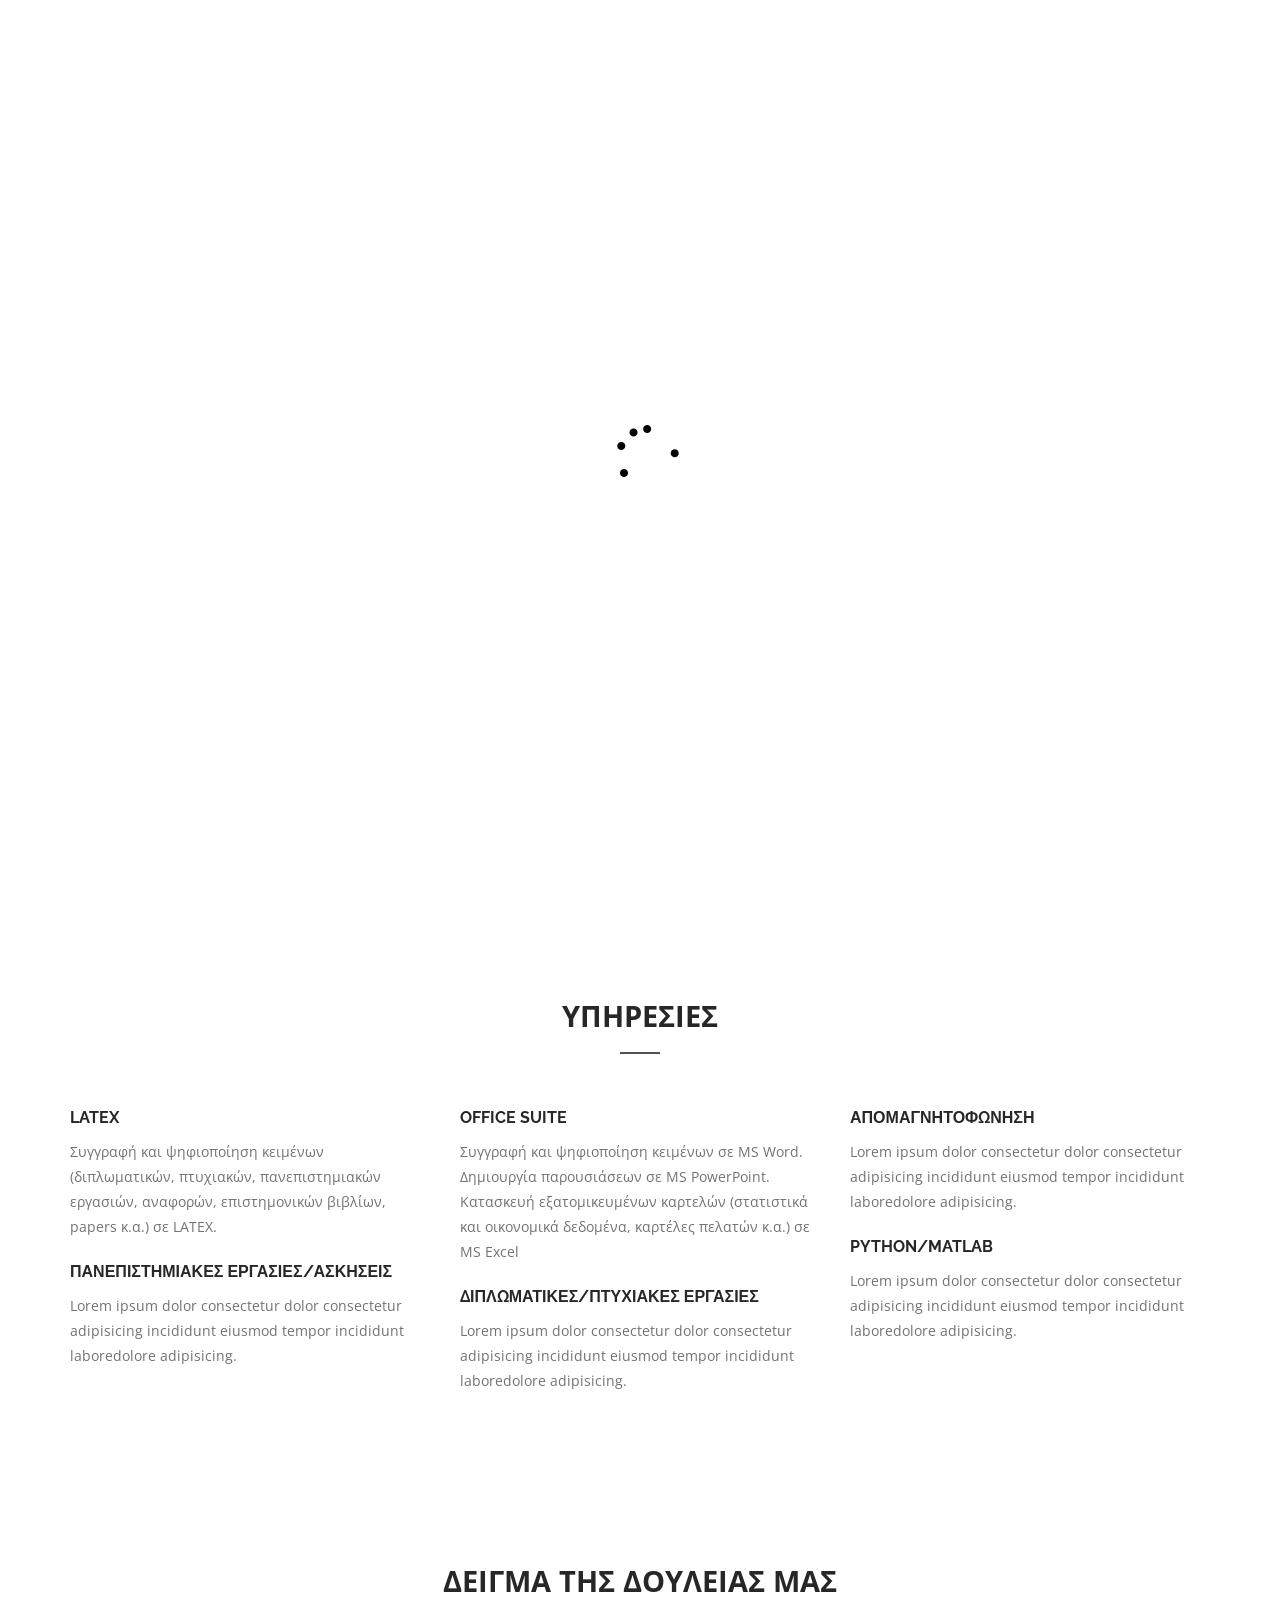
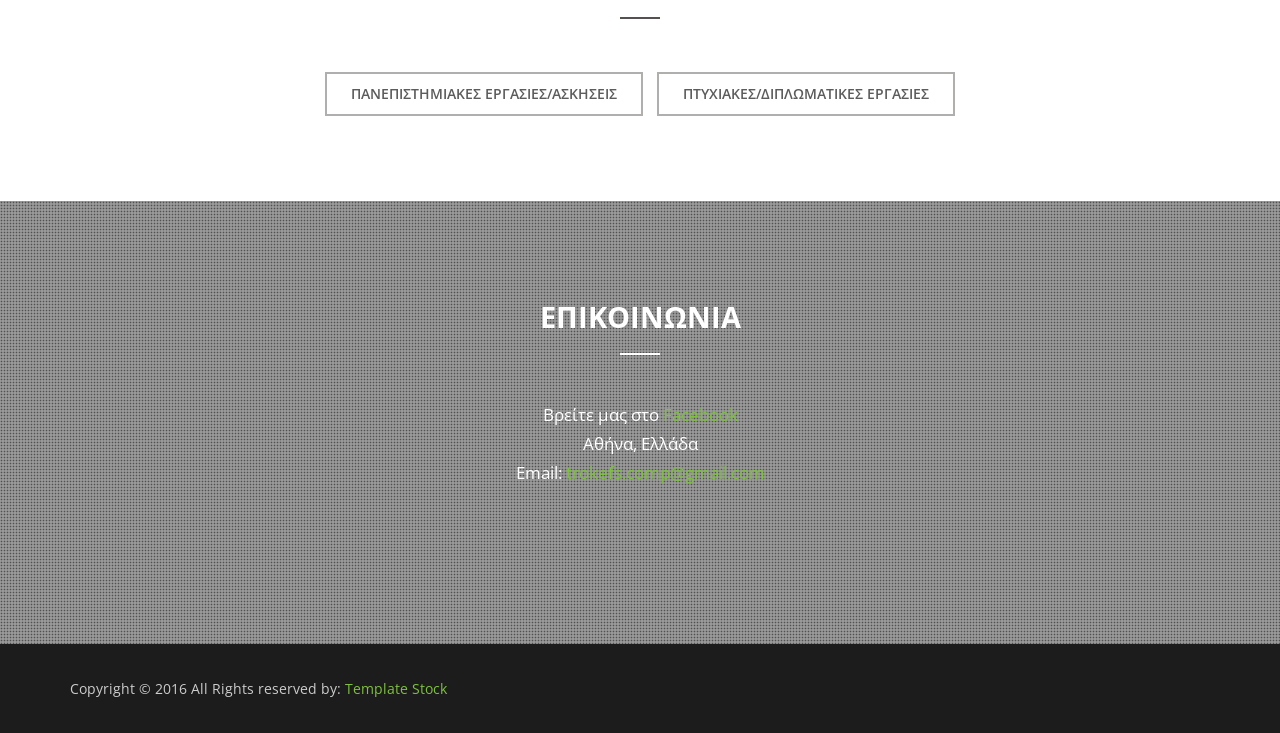
==== commit 772e2612: "Add files via upload" ====
--- a/index.html
+++ b/index.html
@@ -63,24 +63,13 @@
 							<div id="main-menu" class="collapse scroll navbar-right">
 								<ul class="nav">
                                 
-									<li class="active"> <a href="#home">Home</a> </li>
+									<li class="active"> <a href="#home">ΑΡΧΙΚΗ</a> </li>
 									
-									<li> <a href="#about">About</a> </li>
-                                    
-                                    <li> <a href="#history">History</a> </li>
-                                    
-                                    <li> <a href="#works">Our Work</a> </li>
-                                    
-                                     <li> <a href="#team">Team</a> </li>
-                                   
-								    <li> <a href="#services">Services</a> </li>
-																		
-									<li> <a href="#blog">Blog</a></li>
-                                    
-                                    <li> <a href="#testimonials">Testimonials</a></li>
-                                     
-									<li> <a href="#contact">Contact</a> </li>
-										
+								    <li> <a href="#services">ΥΠΗΡΕΣΙΕΣ</a> </li>
+
+                                    <li> <a href="#works">ΔΕΙΓΜΑ ΕΡΓΑΣΙΑΣ</a> </li>
+
+									<li> <a href="#contact">ΕΠΙΚΟΙΝΩΝΙΑ</a> </li>                                                                                                           															                                                                										
 								</ul>
 							</div><!-- end main-menu -->
 						</div>
@@ -98,9 +87,8 @@
                     <li class="first">
                         <div class="slider-text-wrapper">  
                             <div class="container">
-                                <div class="big">Free Responsive Template </div>          
-                                <div class="small">Are you ready to buy this theme</div>
-                                <a href="#works" class="middle btn btn-white">VIEW PORTFOLIO</a>
+                                <div class="big"><em>Συγγραφη και Επιμελεια </em> <br> <em>κειμενων σε latex </em> </div>          
+                                <a href="#works" class="middle btn btn-white">ΔΕΙΓΜΑ ΕΡΓΑΣΙΑΣ</a>
                             </div>       
                         </div>
                         <img src="images/slider/1.jpg" alt="">
@@ -111,7 +99,7 @@
                             <div class="container">                       
                                 <div class="big">Free Responsive Template </div>          
                                 <div class="small">Are you ready to buy this theme</div>
-                                <a href="#works" class=" middle btn btn-white">VIEW PORTFOLIO</a>
+                                <a href="#works" class=" middle btn btn-white">ΔΕΙΓΜΑ ΕΡΓΑΣΙΑΣ</a>
                             </div>
                          </div>
                         <img src="images/slider/2.jpg" alt="">
@@ -122,7 +110,7 @@
                             <div class="container">                              
                                 <div class="big">Free Responsive Template </div>          
                                 <div class="small">Are you ready to buy this theme</div>
-                                <a href="#works" class="middle btn btn-white">VIEW PORTFOLIO</a>
+                                <a href="#works" class="middle btn btn-white">ΔΕΙΓΜΑ ΕΡΓΑΣΙΑΣ</a>
                              </div>
                         </div>
                         <img src="images/slider/3.jpg" alt="">
@@ -133,1127 +121,27 @@
           <!-- End Slider  -->
 
 
-  <!--Start Features-->
-  <section  id="about" class="section">
-       <div class="container">
-           <div class="row">
-              
-              <!-- Features Icon-->
-              <div class="col-md-4">
-                  <div class="features-icon-box">
-                  
-                      <div class="features-icon">
-                      <i class="fa fa-leaf"></i>
-                      </div>
-                      
-                      <div class="features-info">
-                         <h4>Clean & Modern Design</h4>
-                         <p>Lorem ipsum dolor consectetur adipisicing incididunt eiusmod tempor incididunt laboredolore magna aliqua.</p>
-                      </div>
-                  </div>
-              </div>
- 
-               <!-- Features Icon-->
-              <div class="col-md-4">
-                  <div class="features-icon-box">
-                  
-                      <div class="features-icon">
-                      <i class="fa fa-paper-plane"></i>
-                      </div>
-                      
-                      <div class="features-info">
-                         <h4>Illustration</h4>
-                         <p>Lorem ipsum dolor consectetur adipisicing incididunt eiusmod tempor incididunt laboredolore magna aliqua.</p>
-                      </div>
-                  </div>
-              </div>
-
-               <!-- Features Icon-->
-              <div class="col-md-4">
-                  <div class="features-icon-box">
-                  
-                      <div class="features-icon">
-                     <i class="fa fa-life-saver"></i>
-                      </div>
-                      
-                      <div class="features-info">
-                         <h4>App Development</h4>
-                         <p>Lorem ipsum dolor consectetur adipisicing incididunt eiusmod tempor incididunt laboredolore magna aliqua.</p>
-                      </div>
-                  </div>
-              </div>
- 
-               <!-- Features Icon-->
-              <div class="col-md-4">
-                  <div class="features-icon-box">
-                  
-                      <div class="features-icon">
-                      <i class="fa fa-paint-brush"></i>
-                      </div>
-                      
-                      <div class="features-info">
-                         <h4>Web Development</h4>
-                         <p>Lorem ipsum dolor consectetur adipisicing incididunt eiusmod tempor incididunt laboredolore magna aliqua.</p>
-                      </div>
-                  </div>
-              </div>
-
-              <!-- Features Icon-->
-              <div class="col-md-4">
-                  <div class="features-icon-box">
-                  
-                      <div class="features-icon">
-                     <i class="fa fa-line-chart"></i>
-                      </div>
-                      
-                      <div class="features-info">
-                         <h4>Digital Design</h4>
-                         <p>Lorem ipsum dolor consectetur adipisicing incididunt eiusmod tempor incididunt laboredolore magna aliqua.</p>
-                      </div>
-                  </div>
-              </div>
-
-              <!-- Features Icon-->
-              <div class="col-md-4">
-                  <div class="features-icon-box">
-                  
-                      <div class="features-icon">
-                      <i class="fa fa-gift"></i>
-                      </div>
-                      
-                      <div class="features-info">
-                         <h4>Fully Responsive</h4>
-                         <p>Lorem ipsum dolor consectetur adipisicing incididunt eiusmod tempor incididunt laboredolore magna aliqua.</p>
-                      </div>
-                  </div>
-              </div>
-
-              
-           </div> <!-- /.row-->
-       </div> <!-- /.container-->
-  </section> 
-  <!--End Features-->
-
- 
-  <!-- Start Facts-->
-  <section id="facts" class="section parallax">
-    <div class="overlay"></div>
-       <div class="container">
-           <div class="row">
-                  
-                <!-- Start Item-->
-                <div class="col-md-3 col-sm-6 facts-box margin-bottom-30">
-                    <span><i class="icon-happy"></i></span>
-                    <h3>841</h3>
-                    <span>Happy Clients</span>
-                </div>
-                <!-- End Item-->
- 
-                 <!-- Start Item-->
-                <div class="col-md-3 col-sm-6 facts-box margin-bottom-30">
-                 <span><i class="icon-presentation"></i></span>
-                    <h3>800</h3>
-                    <span>Projects</span>
-                </div>
-                <!-- End Item-->
-
-                 <!-- Start Item-->
-                <div class="col-md-3 col-sm-6 facts-box margin-bottom-30">
-                 <span><i class="icon-target"></i></span>
-                    <h3>1232</h3>
-                    <span>Lines of Code</span>
-                </div>
-                <!-- End Item-->
-
-                 <!-- Start Item-->
-                <div class="col-md-3 col-sm-6 facts-box margin-bottom-30">
-                 <span><i class="icon-trophy"></i></span>
-                    <h3>300</h3>
-                    <span>Awards Won</span>
-                </div>
-                <!-- End Item-->
-
-             </div> <!-- /.row -->
-       </div> <!-- /.container -->
-  </section>
-  <!--End Facts-->
-
-  
-  <!--Start Section-->
- <section class="section">
-      <div class="container">
-          <div class="row"> 
-                <div class="col-md-12">
-					<div class="content-tab-1">
-						<ul class="nav">
-							<li class="active">
-								<a aria-expanded="true" href="#tab-content-1" data-toggle="tab">
-								<i class="fa fa-desktop"></i>
-								<h4>Responsive</h4>
-								</a>
-								<div class="tab-arrow">
-								</div>
-							</li>
-                            
-							  <li>
-								<a aria-expanded="true" href="#tab-content-2" data-toggle="tab">
-								<i class="fa fa-cubes"></i>
-								<h4>Flexible</h4>
-								</a>
-								<div class="tab-arrow">
-								</div>
-							</li>
-                            
-							<li>
-								<a aria-expanded="true" href="#tab-content-3" data-toggle="tab">
-								<i class="fa fa-institution"></i>
-								<h4>Support</h4>
-								</a>
-								<div class="tab-arrow">
-								</div>
-							</li>
-                            
-							  <li>
-								<a aria-expanded="true" href="#tab-content-4" data-toggle="tab">
-								<i class="fa fa-pagelines"></i>
-								<h4>Clean Design</h4>
-								</a>
-								<div class="tab-arrow">
-								</div>
-							</li>
-                            
-							  <li>
-								<a aria-expanded="true" href="#tab-content-5" data-toggle="tab">
-								<i class="fa fa-pie-chart"></i>
-								<h4>Easy to Use</h4>
-								</a>
-								<div class="tab-arrow">
-								</div>
-							</li>
-                            
-						</ul>
-                        
-						<div class="tab-content-main">
-								<div class="container">
-									<div class="tab-content">
-										<div class="tab-pane active in" id="tab-content-1">
-											
-                                           <!-- Features Icon-->	
-                                            <div class="col-md-6 margin-bottom-30">
-                                                <div class="tab1-features">
-                                                    <div class="icon"> <i class="fa fa-star-o"></i> </div>
-                                                    <div class="info">
-                                                        <h4>Dedicated Support & Updates</h4>
-                                                        <p>Vestibulum tortor quam, feugiat vitae, ultricies eget, tempor sit amet. Et netus et malesuada fames ac turpis egestas tristique senectus. </p>
-                                                    </div>
-                                                </div>
-                                                
-                                                <div class="tab1-features">
-                                                    <div class="icon"> <i class="fa fa-codepen"></i> </div>
-                                                    <div class="info">
-                                                        <h4>multipurpose theme</h4>
-                                                        <p>Vestibulum tortor quam, feugiat vitae, ultricies eget, tempor sit amet. Et netus et malesuada fames ac turpis egestas tristique senectus. </p>
-                                                    </div>
-                                                </div>
-                                              
-                                                <div class="tab1-features">
-                                                    <div class="icon"> <i class="fa fa-heart-o"></i></div>
-                                                    <div class="info">
-                                                        <h4>Design With Love</h4>
-                                                        <p>Vestibulum tortor quam, feugiat vitae, ultricies eget, tempor sit amet. Et netus et malesuada fames ac turpis egestas tristique senectus. </p>
-                                                    </div>
-                                                </div>
-                                                
-                                            </div>
-                                            <!--End features Icon-->
-                                            
-                                           
-                                          <!--  Start Carousel-->
-                                          <div class="col-md-6">
-                                              <div class="tab-carousel">
-                                                    <div class="item"><img src="images/works/img4.jpg" alt=""></div>
-                                                    <div class="item"><img src="images/works/img5.jpg" alt=""></div>
-                                                    <div class="item"><img src="images/works/img6.jpg" alt=""></div>						 
-                                              </div>
-                                          </div>
-                                          <!-- End Carousel-->                                            
-                                            
-										</div>
-                                       <!-- End Tab content 1-->
-                                        
-                                        
-                                       <!-- Start Tab content 2-->
-										<div class="tab-pane" id="tab-content-2">
-											 
-                                            <div class="col-md-4">
-                                                 <div class="tab2-services-box">
-                                                     <div class="media">
-                                                         <img src="images/services1.jpg"  alt="services"/>
-                                                     </div>
-                                                     
-                                                     <div class="services-info">
-                                                         <h4>Our History</h4>
-                                                         <p>It is a long established fact that a reader will be distracted by the readable content of a page when looking at its layout. The point of using Lorem Ipsum is that it has a more-or-less normal.</p>
-                                                     </div>
-                                                     
-                                                 </div>
-                                            </div>
-                                            
-                                           <div class="col-md-4">
-                                                 <div class="tab2-services-box">
-                                                     <div class="media">
-                                                         <img src="images/services2.jpg"  alt="services"/>
-                                                     </div>
-                                                     
-                                                     <div class="services-info">
-                                                         <h4>What We Do</h4>
-                                                         <p>It is a long established fact that a reader will be distracted by the readable content of a page when looking at its layout. The point of using Lorem Ipsum is that it has a more-or-less normal.</p>
-                                                     </div>
-                                                     
-                                                 </div>
-                                            </div>
-                                            
-                                            <div class="col-md-4">
-                                                 <div class="tab2-services-box">
-                                                     <div class="media">
-                                                         <img src="images/services3.jpg"  alt="services"/>
-                                                     </div>
-                                                     
-                                                     <div class="services-info">
-                                                         <h4>Our Mission</h4>
-                                                         <p>It is a long established fact that a reader will be distracted by the readable content of a page when looking at its layout. The point of using Lorem Ipsum is that it has a more-or-less normal.</p>
-                                                     </div>
-                                                     
-                                                 </div>
-                                            </div> 
-                                            	
-										</div>
-                                        
-                                        
-										<div class="tab-pane" id="tab-content-3">
-                                                
-                                       <div class="features-tab3">
-                                        
-                                            <!--Start Features Left-->
-                                            <div class="col-md-4">
-                                                <div class="features-left m-bot-30">
-                                                        <!--Features Item #1-->
-                                                        <div class="features-item">
-                                                            <div class="features-icon"> <i class="fa fa-pagelines"></i> </div>
-                                                            <div class="features-info">
-                                                               <h4>Multipurpose & Responsive</h4>
-                                                               <p>Lorem Ipsum is simply dummy text of the printing and typesetting industry Lorem Ipsum.</p>
-                                                            </div>
-                                                        </div>
-                                                        
-                                                        <!--Features Item #2-->
-                                                        <div class="features-item">
-                                                            <div class="features-icon"> <i class="fa fa-trophy"></i> </div>
-                                                            <div class="features-info">
-                                                               <h4>Creative Design</h4>
-                                                               <p>Lorem Ipsum is simply dummy text of the printing and typesetting industry Lorem Ipsum.</p>
-                                                            </div>
-                                                        </div>
-                                    
-                                                        <!--Features Item #3-->
-                                                        <div class="features-item">
-                                                            <div class="features-icon"> <i class="fa fa-tag"></i> </div>
-                                                            <div class="features-info">
-                                                               <h4>Awesome Theme</h4>
-                                                               <p>Lorem Ipsum is simply dummy text of the printing and typesetting industry Lorem Ipsum.</p>
-                                                            </div>
-                                                        </div>
-                                                        
-                                                    </div>
-                                                 </div>
-                                           <!--End Features Left--> 
-                                           
-                                           <!--Start Features Image-->
-                                           <div class="col-md-4 hidden-xs m-bot-30">
-                                                <img src="images/device.png" alt="Features Image" />
-                                           </div>
-                                           <!--End Features Image-->
-                                           
-                                           <!--Start Features Right-->
-                                           <div class="col-md-4">
-                                               <div class="features-right m-bot-30">
-                                                 <!--Features Item #1-->
-                                                <div class="features-item">
-                                                    <div class="features-icon"> <i class="fa fa-eyedropper"></i> </div>
-                                                    <div class="features-info">
-                                                       <h4>Strategy Solutions</h4>
-                                                       <p>Lorem Ipsum is simply dummy text of the printing and typesetting industry Lorem Ipsum.</p>
-                                                    </div>
-                                                </div>
-                                
-                                                <!--Features Item #2-->
-                                                <div class="features-item">
-                                                    <div class="features-icon"> <i class="fa fa-search-plus"></i> </div>
-                                                    <div class="features-info">
-                                                       <h4>App Development</h4>
-                                                       <p>Lorem Ipsum is simply dummy text of the printing and typesetting industry Lorem Ipsum.</p>
-                                                    </div>
-                                                </div>
-                                
-                                                <!--Features Item #3-->
-                                                <div class="features-item">
-                                                    <div class="features-icon"> <i class="fa fa-send-o"></i> </div>
-                                                    <div class="features-info">
-                                                       <h4>HTML5 & CSS3</h4>
-                                                       <p>Lorem Ipsum is simply dummy text of the printing and typesetting industry Lorem Ipsum.</p>
-                                                    </div>
-                                                </div>
-                                                  
-                                               </div>
-                                           </div>
-                                           <!--End Features Right -->
-                                        </div> 
-                                                
-									</div>
-                                        
-										<div class="tab-pane" id="tab-content-4">
-												
-											<div class="tab-content-4">
-                                                
-                                                <div class="col-md-3">
-                                                    <div class="tab4-services-box">
-                                                        <div class="icon"><i class="fa fa-bolt"></i> </div>
-                                                        <div class="info">
-                                                            <h4>Simple and Clean Codes</h4>
-                                                            <p>Vivamus a placerat ante. Duis vulputate nibh sit amet augue vehicula, mattis
-viverra purus tristique.</p>
-                                                        </div>
-                                                    </div>
-                                                </div>
-
-
-
-                                                <div class="col-md-3">
-                                                    <div class="tab4-services-box">
-                                                        <div class="icon"><i class="fa fa-fire"></i> </div>
-                                                        <div class="info">
-                                                            <h4>Responsive Layout Design</h4>
-                                                            <p>Vivamus a placerat ante. Duis vulputate nibh sit amet augue vehicula, mattis
-viverra purus tristique.</p>
-                                                        </div>
-                                                    </div>
-                                                </div>
-
-                                                <div class="col-md-3">
-                                                    <div class="tab4-services-box">
-                                                        <div class="icon"><i class="fa fa-chain"></i> </div>
-                                                        <div class="info">
-                                                            <h4>Unlimited Support</h4>
-                                                            <p>Vivamus a placerat ante. Duis vulputate nibh sit amet augue vehicula, mattis
-viverra purus tristique.</p>
-                                                        </div>
-                                                    </div>
-                                                </div>
-
-                                                <div class="col-md-3">
-                                                    <div class="tab4-services-box">
-                                                        <div class="icon"><i class="fa fa-shopping-cart"></i> </div>
-                                                        <div class="info">
-                                                            <h4>multipurpose theme</h4>
-                                                            <p>Vivamus a placerat ante. Duis vulputate nibh sit amet augue vehicula, mattis
-viverra purus tristique.</p>
-                                                        </div>
-                                                    </div>
-                                                </div>
-                                            
-                                            </div>	
-                                                
-										</div>
-                                        
-                                        
-										<div class="tab-pane" id="tab-content-5">
-										    
-                                            <div class="tab-content-5">
-                                                
-                                                <div class="col-md-6">
-                                                     <div class="core-features">
-                                                       
-                                                         <p>Lorem ipsum dolor sit amet, consectetur adipiscing elit. Curabitur euismod enim a metus adipiscing aliquam. Vestibulum in vestibulum lorem. Lorem ipsum dolor sit amet, consectetur adipiscing elit. Curabitur euismod enim a metus adipiscing aliquam. Vestibulum in vestibulum lorem. Lorem ipsum dolor sit amet, consectetur adipiscing elit. Curabitur euismod enim a metus adipiscing.</p>
-                                                         
-                                                   <ul class="list">
-                                                        <li>Font-Awesome Integration</li>
-                                                        <li>Multiple unique designs</li>
-                                                        <li>Clean coded, responsive and multipurpose</li>
-                                                        <li>Pages valid on w3c.</li>
-                                                        <li>Well documented.</li>
-                                                        <li>Easy to  customization.</li>
-                                                    </ul>
-                                                         
-                                               </div>
-                                                </div>
-                                                
-                                                
-                                                <div class="col-md-6">
-                                                    <div class="devices-image">
-                                                        <img src="images/device-desktop.png" alt=""/>
-                                                    </div>
-                                                </div>
-                                                
-                                            </div>
-                                            
-										</div>
-                                        
-									</div>
-								</div>
-						  </div>
-                        <!--/.tab-content-main-->  
-					</div>
-				</div>
-              
-            </div> <!--/.row-->  
-      </div> <!--/.container-->
-  </section>
-  <!--End Section-->
-  
-   
-     <!--Start History-->
-    <section id="history" class="section parallax">
-		<div class="overlay"></div>
-            <div class="container">
-                
-                 <div class="title-box text-center white">
-                    <h2 class="title">History</h2>
-                 </div>
-                 
-                     <!-- History Timeline -->
-                    <ul class="timeline list-unstyled">
-                        
-                        <li class="year">2014</li>
-                        
-                        <!--History Item -->
-                        <li class="timeline-item">
-                            <h4>Lorem ipsum dolor consectetur adipisicing.</h4>
-                            <p>Lorem ipsum dolor consectetur adipisicing incididunt eiusmod tempor incididunt laboredolore magna aliqua.</p>
-                            <span> 16 OCT 2014</span>
-                        </li>
-                        <!-- End Item -->
-                        
-                        <!--History Item -->
-                        <li class="timeline-item">
-                            <h4>Lorem ipsum dolor consectetur adipisicing.</h4>
-                            <p>Lorem ipsum dolor consectetur adipisicing incididunt eiusmod tempor incididunt laboredolore magna aliqua.</p>
-                            <span> 18 OCT 2014</span>
-                        </li>
-                        <!-- End Item -->
-                        
-                        <!-- History Year -->
-                        <li class="year">2015</li>
-                        
-                        
-                        <!--History Item -->
-                        <li class="timeline-item">
-                            <h4>Lorem ipsum dolor consectetur adipisicing.</h4>
-                            <p>Lorem ipsum dolor consectetur adipisicing incididunt eiusmod tempor incididunt laboredolore magna aliqua.</p>
-                            <span> 10 OCT 2015</span>
-                        </li>
-                        <!-- End Item -->
-                        
-                        <!--History Item -->
-                        <li class="timeline-item">
-                            <h4>Lorem ipsum dolor consectetur adipisicing.</h4>
-                            <p>Lorem ipsum dolor consectetur adipisicing incididunt eiusmod tempor incididunt laboredolore magna aliqua.</p>
-                            <span> 11 OCT 2014</span>
-                        </li>
-                        <!-- End Item -->
-                        
-                         <!--History Item -->
-                        <li class="timeline-item">
-                            <h4>Lorem ipsum dolor consectetur adipisicing.</h4>
-                            <p>Lorem ipsum dolor consectetur adipisicing incididunt eiusmod tempor incididunt laboredolore magna aliqua.</p>
-                            <span> 18 OCT 2015</span>
-                        </li>
-                        <!-- End Item -->
-                        
-                         <li class="clear"></li>
-                        
-                        <li class="end-icon fa fa-bookmark"></li>
-                    </ul>
-                   <!-- End History Timeline -->
-                   
-           </div> <!--/.container-->
-	</section>
-   <!--End History-->
-   
-
-   <!--Start portfolio-->
-   <section id="works" class="section">
-				<!-- Filtering -->
-                  <div class="title-box text-center">
-                    <h2 class="title">Our Work</h2>
-                 </div>
-
-
-					<div class=" col-md-12 text-center">
-						<!-- Filtering -->
-						<ul class="filtering">
-							<li class="filter" data-filter="all">All</li>
-							<li class="filter" data-filter="fashion">Fashion</li>
-							<li class="filter" data-filter="event">Events</li>
-							<li class="filter" data-filter="wedding">Wedding</li>
-							<li class="filter" data-filter="corporate">Corporate</li>
-						</ul>
-					</div>
-                
-				<div class="work-main">
-					<!-- Work Grid -->
-					<ul class="work-grid">
-						<!-- Work Item -->
-						<li class="work-item thumnail-img mix corporate">
-							<div class="work-image">
-                                <img src="images/works/img1.jpg" alt="thumbnail">
-                                
-                                 <!--Hover link-->
-                                 <div class="hover-link">
-                                    <a href="single-work.html">
-                                        <i class="fa fa-link"></i>
-                                    </a>
-        
-                                    <a href="images/works/img1.jpg" class="popup-image">
-                                        <i class="fa fa-plus"></i>
-                                    </a>
-                                 </div>
-                                 <!--End link-->
-
-                                 <!--Hover Caption-->
-                                 <div class="work-caption">
-                                     <h4>Project Title</h4>
-                                     <p>Photography</p>
-                                 </div>
-                                 <!--End Caption-->
-
-                            </div> <!-- /.work-image-->
-						</li> 
-						<!--End Work Item -->
-                        
-						<!-- Work Item -->
-						<li class="work-item thumnail-img mix fashion wedding">
-							<div class="work-image">
-                                <img src="images/works/img2.jpg" alt="thumbnail">
-                                
-                                 <!--Hover link-->
-                                 <div class="hover-link">
-                                    <a href="single-work.html">
-                                        <i class="fa fa-link"></i>
-                                    </a>
-        
-                                    <a href="images/works/img2.jpg" class="popup-image">
-                                        <i class="fa fa-plus"></i>
-                                    </a>
-                                 </div>
-                                 <!--End link-->
-
-                                 <!--Hover Caption-->
-                                 <div class="work-caption">
-                                     <h4>Project Title</h4>
-                                     <p>Photography</p>
-                                 </div>
-                                 <!--End Caption-->
-
-                            </div> <!-- /.work-image-->
-						</li> 
-						<!--End Work Item -->
-                        
-						<!-- Work Item -->
-						<li class="work-item thumnail-img mix corporate">
-							<div class="work-image">
-                                <img src="images/works/img3.jpg" alt="thumbnail">
-                                
-                                 <!--Hover link-->
-                                 <div class="hover-link">
-                                   <a href="single-work.html">
-                                        <i class="fa fa-link"></i>
-                                    </a>
-        
-                                    <a href="images/works/img3.jpg" class="popup-image">
-                                        <i class="fa fa-plus"></i>
-                                    </a>
-                                 </div>
-                                 <!--End link-->
-
-                                 <!--Hover Caption-->
-                                 <div class="work-caption">
-                                     <h4>Project Title</h4>
-                                     <p>Photography</p>
-                                 </div>
-                                 <!--End Caption-->
-
-                            </div> <!-- /.work-image-->
-						</li> 
-						<!--End Work Item -->
-
-						<!-- Work Item -->
-						<li class="work-item thumnail-img mix corporate">
-							<div class="work-image">
-                                <img src="images/works/img4.jpg" alt="thumbnail">
-                                
-                                 <!--Hover link-->
-                                 <div class="hover-link">
-                                    <a href="single-work.html">
-                                        <i class="fa fa-link"></i>
-                                    </a>
-        
-                                    <a href="images/works/img4.jpg" class="popup-image">
-                                        <i class="fa fa-plus"></i>
-                                    </a>
-                                 </div>
-                                 <!--End link-->
-
-                                 <!--Hover Caption-->
-                                 <div class="work-caption">
-                                     <h4>Project Title</h4>
-                                     <p>Photography</p>
-                                 </div>
-                                 <!--End Caption-->
-
-                            </div> <!-- /.work-image-->
-						</li> 
-						<!--End Work Item -->
-                        
-						<!-- Work Item -->
-						<li class="work-item thumnail-img mix fashion wedding">
-							<div class="work-image">
-                                <img src="images/works/img5.jpg" alt="thumbnail">
-                                
-                                 <!--Hover link-->
-                                 <div class="hover-link">
-                                    <a href="single-work.html">
-                                        <i class="fa fa-link"></i>
-                                    </a>
-        
-                                    <a href="images/works/img5.jpg" class="popup-image">
-                                        <i class="fa fa-plus"></i>
-                                    </a>
-                                 </div>
-                                 <!--End link-->
-
-                                 <!--Hover Caption-->
-                                 <div class="work-caption">
-                                     <h4>Project Title</h4>
-                                     <p>Photography</p>
-                                 </div>
-                                 <!--End Caption-->
-
-                            </div> <!-- /.work-image-->
-						</li> 
-						<!--End Work Item -->
-						
-						<!-- Work Item -->
-						<li class="work-item thumnail-img mix event wedding">
-							<div class="work-image">
-                                <img src="images/works/img6.jpg" alt="thumbnail">
-                                
-                                 <!--Hover link-->
-                                 <div class="hover-link">
-                                    <a href="single-work.html">
-                                        <i class="fa fa-link"></i>
-                                    </a>
-        
-                                    <a href="images/works/img6.jpg" class="popup-image">
-                                        <i class="fa fa-plus"></i>
-                                    </a>
-                                 </div>
-                                 <!--End link-->
-
-                                 <!--Hover Caption-->
-                                 <div class="work-caption">
-                                     <h4>Project Title</h4>
-                                     <p>Photography</p>
-                                 </div>
-                                 <!--End Caption-->
-
-                            </div> <!-- /.work-image-->
-						</li> 
-						<!--End Work Item -->
-
-						<!-- Work Item -->
-						<li class="work-item thumnail-img mix event">
-							<div class="work-image">
-                                <img src="images/works/img7.jpg" alt="thumbnail">
-                                
-                                 <!--Hover link-->
-                                 <div class="hover-link">
-                                    <a href="single-work.html">
-                                        <i class="fa fa-link"></i>
-                                    </a>
-        
-                                    <a href="images/works/img7.jpg" class="popup-image">
-                                        <i class="fa fa-plus"></i>
-                                    </a>
-                                 </div>
-                                 <!--End link-->
-
-                                 <!--Hover Caption-->
-                                 <div class="work-caption">
-                                     <h4>Project Title</h4>
-                                     <p>Photography</p>
-                                 </div>
-                                 <!--End Caption-->
-
-                            </div> <!-- /.work-image-->
-						</li> 
-						<!--End Work Item -->
-
-						<!-- Work Item -->
-						<li class="work-item thumnail-img mix corporate">
-							<div class="work-image">
-                                <img src="images/works/img8.jpg" alt="thumbnail">
-                                
-                                 <!--Hover link-->
-                                 <div class="hover-link">
-                                    <a href="single-work.html">
-                                        <i class="fa fa-link"></i>
-                                    </a>
-        
-                                    <a href="images/works/img8.jpg" class="popup-image">
-                                        <i class="fa fa-plus"></i>
-                                    </a>
-                                 </div>
-                                 <!--End link-->
-
-                                 <!--Hover Caption-->
-                                 <div class="work-caption">
-                                     <h4>Project Title</h4>
-                                     <p>Photography</p>
-                                 </div>
-                                 <!--End Caption-->
-
-                            </div> <!-- /.work-image-->
-						</li> 
-						<!--End Work Item -->
-
-						<!-- Work Item -->
-						<li class="work-item thumnail-img mix event">
-							<div class="work-image">
-                                <img src="images/works/img9.jpg" alt="thumbnail">
-                                
-                                 <!--Hover link-->
-                                 <div class="hover-link">
-                                    <a href="single-work.html">
-                                        <i class="fa fa-link"></i>
-                                    </a>
-        
-                                    <a href="images/works/img9.jpg" class="popup-image">
-                                        <i class="fa fa-plus"></i>
-                                    </a>
-                                 </div>
-                                 <!--End link-->
-
-                                 <!--Hover Caption-->
-                                 <div class="work-caption">
-                                     <h4>Project Title</h4>
-                                     <p>Photography</p>
-                                 </div>
-                                 <!--End Caption-->
-
-                            </div> <!-- /.work-image-->
-						</li> 
-						<!--End Work Item -->
-
-						<!-- Work Item -->
-						<li class="work-item thumnail-img mix wedding">
-							<div class="work-image">
-                                <img src="images/works/img10.jpg" alt="thumbnail">
-                                
-                                 <!--Hover link-->
-                                 <div class="hover-link">
-                                    <a href="single-work.html">
-                                        <i class="fa fa-link"></i>
-                                    </a>
-        
-                                    <a href="images/works/img10.jpg" class="popup-image">
-                                        <i class="fa fa-plus"></i>
-                                    </a>
-                                 </div>
-                                 <!--End link-->
-
-                                 <!--Hover Caption-->
-                                 <div class="work-caption">
-                                     <h4>Project Title</h4>
-                                     <p>Photography</p>
-                                 </div>
-                                 <!--End Caption-->
-
-                            </div> <!-- /.work-image-->
-						</li> 
-						<!--End Work Item -->
-
-						<!-- Work Item -->
-						<li class="work-item thumnail-img mix fashion">
-							<div class="work-image">
-                                <img src="images/works/img11.jpg" alt="thumbnail">
-                                
-                                 <!--Hover link-->
-                                 <div class="hover-link">
-                                    <a href="single-work.html">
-                                        <i class="fa fa-link"></i>
-                                    </a>
-        
-                                    <a href="images/works/img11.jpg" class="popup-image">
-                                        <i class="fa fa-plus"></i>
-                                    </a>
-                                 </div>
-                                 <!--End link-->
-
-                                 <!--Hover Caption-->
-                                 <div class="work-caption">
-                                     <h4>Project Title</h4>
-                                     <p>Photography</p>
-                                 </div>
-                                 <!--End Caption-->
-
-                            </div> <!-- /.work-image-->
-						</li> 
-						<!--End Work Item -->
-
-						<!-- Work Item -->
-						<li class="work-item thumnail-img mix corporate">
-							<div class="work-image">
-                                <img src="images/works/img12.jpg" alt="thumbnail">
-                                
-                                 <!--Hover link-->
-                                 <div class="hover-link">
-                                    <a href="single-work.html">
-                                        <i class="fa fa-link"></i>
-                                    </a>
-        
-                                    <a href="images/works/img12.jpg" class="popup-image">
-                                        <i class="fa fa-plus"></i>
-                                    </a>
-                                 </div>
-                                 <!--End link-->
-
-                                 <!--Hover Caption-->
-                                 <div class="work-caption">
-                                     <h4>Project Title</h4>
-                                     <p>Photography</p>
-                                 </div>
-                                 <!--End Caption-->
-
-                            </div> <!-- /.work-image-->
-						</li> 
-						<!--End Work Item -->
-					</ul>
-                    
-				</div>
-			</section>
-  <!--End portfolio-->
- 
- 
-   <!--Start Call To Action-->
-   <section id="cta" class="parallax">
-       <div class="overlay"></div>
-         <div class="container">
-             <div class="row text-center">
-                 <h2>Are you ready to buy this theme</h2>
-                 <a href="#" class="btn btn-green">GET A FREE QUOTE</a>
-           </div>
-         </div>
-   </section>
-   <!--End Call To Action-->
-   
-   
-    
-  <!--Start Team-->
-  <section id="team" class="section">
-		<div class="container">
-            <div class="row">
-                    
-             <div class="title-box text-center">
-                <h2 class="title">Team</h2>
-             </div>
-              
-             </div>
-			
-                <!-- Team -->
-				<div class="team-items team-carousel">
-                      <!-- Team Member #1 -->
-                      <div class="item">
-                          <img src="images/team/team1.jpg" alt=""  />
-                          <h4>Jonh Doe</h4>
-                          <h5>Photogropher</h5>
-                          <p>Lorem ipsum dolor consectetur dolor consectetur adipisicing incididunt eiusmod temporcd incididunt consectetur laboredolore dolor adipisicing. </p>
-                          
-                          <div class="socials">
-                              <ul>
-                               <li><a class="facebook" href="#"><i class="fa fa-facebook"></i></a></li>
-                               <li><a class="twitter" href="#"><i class="fa fa-twitter"></i></a></li>
-                               <li><a class="linkedin" href="#"><i class="fa fa-linkedin"></i></a></li>
-                               <li><a class="google-plus" href="#"><i class="fa fa-google-plus"></i></a></li>
-                              </ul>
-                          </div>
-                      </div>
-                      <!-- End Member -->
-                      
-                      <!-- Team Member #2 -->
-                      <div class="item">
-                          <img src="images/team/team2.jpg" alt=""  />
-                          <h4>Jonh Doe</h4>
-                          <h5>Web Designer</h5>
-                          <p>Lorem ipsum dolor consectetur dolor consectetur adipisicing incididunt eiusmod temporcd incididunt consectetur laboredolore dolor adipisicing. </p>
-                          
-                          <div class="socials">
-                              <ul>
-                               <li><a class="facebook" href="#"><i class="fa fa-facebook"></i></a></li>
-                               <li><a class="twitter" href="#"><i class="fa fa-twitter"></i></a></li>
-                               <li><a class="linkedin" href="#"><i class="fa fa-linkedin"></i></a></li>
-                               <li><a class="google-plus" href="#"><i class="fa fa-google-plus"></i></a></li>
-                              </ul>
-                          </div>
-                      </div>
-                      <!-- End Member -->
-                      
-                      <!-- Team Member #3 -->
-                      <div class="item">
-                          <img src="images/team/team3.jpg" alt=""  />
-                          <h4>Jonh Doe</h4>
-                          <h5>Graphic Designer</h5>
-                          <p>Lorem ipsum dolor consectetur dolor consectetur adipisicing incididunt eiusmod temporcd incididunt consectetur laboredolore dolor adipisicing. </p>
-                          
-                          <div class="socials">
-                              <ul>
-                               <li><a class="facebook" href="#"><i class="fa fa-facebook"></i></a></li>
-                               <li><a class="twitter" href="#"><i class="fa fa-twitter"></i></a></li>
-                               <li><a class="linkedin" href="#"><i class="fa fa-linkedin"></i></a></li>
-                               <li><a class="google-plus" href="#"><i class="fa fa-google-plus"></i></a></li>
-                              </ul>
-                          </div>
-                      </div>
-                      <!-- End Member -->
-                      
-                       <!-- Team Member #4 -->
-                      <div class="item">
-                          <img src="images/team/team4.jpg" alt=""  />
-                          <h4>Jonh Doe</h4>
-                          <h5>Photogropher</h5>
-                          <p>Lorem ipsum dolor consectetur dolor consectetur adipisicing incididunt eiusmod temporcd incididunt consectetur laboredolore dolor adipisicing. </p>
-                          
-                          <div class="socials">
-                              <ul>
-                               <li><a class="facebook" href="#"><i class="fa fa-facebook"></i></a></li>
-                               <li><a class="twitter" href="#"><i class="fa fa-twitter"></i></a></li>
-                               <li><a class="linkedin" href="#"><i class="fa fa-linkedin"></i></a></li>
-                               <li><a class="google-plus" href="#"><i class="fa fa-google-plus"></i></a></li>
-                              </ul>
-                          </div>
-                      </div>
-                      <!-- End Member -->
-                      
-                       <!-- Team Member #5 -->
-                      <div class="item">
-                          <img src="images/team/team1.jpg" alt=""  />
-                          <h4>Jonh Doe</h4>
-                          <h5>Graphic Designer</h5>
-                          <p>Lorem ipsum dolor consectetur dolor consectetur adipisicing incididunt eiusmod temporcd incididunt consectetur laboredolore dolor adipisicing. </p>
-                          
-                          <div class="socials">
-                              <ul>
-                               <li><a class="facebook" href="#"><i class="fa fa-facebook"></i></a></li>
-                               <li><a class="twitter" href="#"><i class="fa fa-twitter"></i></a></li>
-                               <li><a class="linkedin" href="#"><i class="fa fa-linkedin"></i></a></li>
-                               <li><a class="google-plus" href="#"><i class="fa fa-google-plus"></i></a></li>
-                              </ul>
-                          </div>
-                      </div>
-                      <!-- End Member -->
-                      
-                       <!-- Team Member #6 -->
-                      <div class="item">
-                          <img src="images/team/team2.jpg" alt=""  />
-                          <h4>Jonh Doe</h4>
-                          <h5>Web Designer</h5>
-                          <p>Lorem ipsum dolor consectetur dolor consectetur adipisicing incididunt eiusmod temporcd incididunt consectetur laboredolore dolor adipisicing. </p>
-                          
-                          <div class="socials">
-                              <ul>
-                               <li><a class="facebook" href="#"><i class="fa fa-facebook"></i></a></li>
-                               <li><a class="twitter" href="#"><i class="fa fa-twitter"></i></a></li>
-                               <li><a class="linkedin" href="#"><i class="fa fa-linkedin"></i></a></li>
-                               <li><a class="google-plus" href="#"><i class="fa fa-google-plus"></i></a></li>
-                              </ul>
-                          </div>
-                      </div>
-                      <!-- End Member -->
-				</div>
-                <!-- End Team -->
-			</div>
-            <!-- End Content -->
-	</section>
-  <!--End Team-->
-
-
-    <!--Start Skills-->
-  <section  id="skills" class="section parallax">
-       <div class="overlay"></div>
-       <div class="container">
-           <div class="row">
-                    
-             <div class="title-box text-center white">
-                <h2 class="title">Technical Skills</h2>
-             </div>
-              
-                 <!--Skill #1-->
-                <div class="col-sm-3 col-md-3 col-lg-3 pie-chart-main">
-                    <span class="pie-chart " data-percent="87">
-                        <span class="percent"></span>
-                    </span>
-                    <h4>Photoshop</h4>
-                    <p>Lorem ipsum dolor sit amet, consectetur adipiscing elit.</p>
-                </div>
-                
-                <!--Skill #2-->
-                <div class="col-sm-3 col-md-3 col-lg-3 pie-chart-main">
-                    <span class="pie-chart" data-percent="75">
-                        <span class="percent"></span>
-                    </span>
-                    <h4>Wordpress</h4>
-                    <p>Lorem ipsum dolor sit amet, consectetur adipiscing elit.</p>
-                </div>
-                
-                <!--Skill #3-->
-                <div class="col-sm-3 col-md-3 col-lg-3 pie-chart-main">
-                    <span class="pie-chart " data-percent="60">
-                        <span class="percent"></span>
-                    </span>
-                    <h4>Graphic</h4>
-                    <p>Lorem ipsum dolor sit amet, consectetur adipiscing elit.</p>
-                </div>
-                
-                <!--Skill #4-->
-                <div class="col-sm-3 col-md-3 col-lg-3 pie-chart-main">
-                    <span class="pie-chart" data-percent="95">
-                        <span class="percent"></span>
-                    </span>
-                    <h4>Development</h4>
-                    <p>Lorem ipsum dolor sit amet, consectetur adipiscing elit.</p>
-                </div>
-
-            
-           </div> <!-- /.row-->
-       </div> <!-- /.container-->
-  </section> 
-  <!--End Skills-->
-
- 
-  <!--Start Services-->
+
+ <!--Start Services-->
    <section id="services" class="section">
         <div class="container">
-            <div class="row">
-            
+            <div class="row">           
                  <div class="title-box text-center">
-                    <h2 class="title">Services</h2>
-                 </div>
-              
+                    <h2 class="title">ΥΠΗΡΕΣΙΕΣ</h2>
+                 </div> 
                <!--Services Item-->
                <div class="col-md-4">
-                   <div class="services-box">
-                       <div class="services-icon"> <i class="icon-basket"></i> </div> 
+                   <div class="services-box-2">
+                       <div class="services-icon"><i class="icon-shield"></i> </div>
                        <div class="services-desc">
-                          <h4>Development</h4>
+                          <h4>LATEX</h4>
+                          <p>Συγγραφή και ψηφιοποίηση κειμένων (διπλωματικών, πτυχιακών, πανεπιστημιακών εργασιών, αναφορών, επιστημονικών βιβλίων, papers κ.α.) σε LATEX.</p>
+                       </div>
+                   </div>
+                   <div class="services-box-4">
+                       <div class="services-icon"> <i class="icon-global"></i> </div> 
+                       <div class="services-desc">
+                          <h4>ΠΑΝΕΠΙΣΤΗΜΙΑΚΕΣ ΕΡΓΑΣΙΕΣ/ΑΣΚΗΣΕΙΣ</h4>
                           <p>Lorem ipsum dolor consectetur dolor consectetur adipisicing incididunt eiusmod tempor incididunt laboredolore adipisicing. </p>
                        </div>
                    </div>
@@ -1262,10 +150,18 @@
                 
                 <!--Services Item-->
                <div class="col-md-4">
-                   <div class="services-box">
+                   <div class="services-box-3">
                        <div class="services-icon"> <i class="icon-shield"></i> </div> 
                        <div class="services-desc">
-                          <h4>Web Design</h4>
+                          <h4>OFFICE SUITE</h4>
+                          <p>Συγγραφή και ψηφιοποίηση κειμένων σε MS Word. Δημιουργία παρουσιάσεων σε MS PowerPoint. Κατασκευή εξατομικευμένων καρτελών (στατιστικά και οικονομικά δεδομένα,
+                           καρτέλες πελατών κ.α.) σε MS Excel </p>
+                       </div>
+                   </div>
+                   <div class="services-box-4">
+                       <div class="services-icon"> <i class="icon-target"></i> </div> 
+                       <div class="services-desc">
+                          <h4>ΔΙΠΛΩΜΑΤΙΚΕΣ/ΠΤΥΧΙΑΚΕΣ ΕΡΓΑΣΙΕΣ</h4>
                           <p>Lorem ipsum dolor consectetur dolor consectetur adipisicing incididunt eiusmod tempor incididunt laboredolore adipisicing. </p>
                        </div>
                    </div>
@@ -1274,434 +170,453 @@
                
                <!--Services Item-->
                <div class="col-md-4">
-                   <div class="services-box">
+                   <div class="services-box-4">
                        <div class="services-icon"> <i class="icon-hotairballoon"></i> </div> 
                        <div class="services-desc">
-                          <h4>SEO</h4>
+                          <h4>ΑΠΟΜΑΓΝΗΤΟΦΩΝΗΣΗ</h4>
+                          <p>Lorem ipsum dolor consectetur dolor consectetur adipisicing incididunt eiusmod tempor incididunt laboredolore adipisicing. </p>
+                       </div>
+                   </div>
+                   <div class="services-box-4">
+                       <div class="services-icon"> <i class="icon-aperture"></i> </div> 
+                       <div class="services-desc">
+                          <h4>PYTHON/MATLAB</h4>
                           <p>Lorem ipsum dolor consectetur dolor consectetur adipisicing incididunt eiusmod tempor incididunt laboredolore adipisicing. </p>
                        </div>
                    </div>
                </div>
                 <!--End services Item-->
                 
-               <!--Services Item -->
-               <div class="col-md-4">
-                   <div class="services-box">
-                       <div class="services-icon"> <i class="icon-global"></i> </div> 
-                       <div class="services-desc">
-                          <h4>Graphic Design</h4>
-                          <p>Lorem ipsum dolor consectetur dolor consectetur adipisicing incididunt eiusmod tempor incididunt laboredolore adipisicing. </p>
-                       </div>
-                   </div>
-               </div>
-               <!--End services Item-->
-               
-               <!--Services Item-->
-               <div class="col-md-4">
-                   <div class="services-box">
-                       <div class="services-icon"> <i class="icon-target"></i> </div> 
-                       <div class="services-desc">
-                          <h4>Content Writing</h4>
-                          <p>Lorem ipsum dolor consectetur dolor consectetur adipisicing incididunt eiusmod tempor incididunt laboredolore adipisicing. </p>
-                       </div>
-                   </div>
-               </div>
-              <!--End services Item-->
-              
-               <!--Services Item -->
-               <div class="col-md-4">
-                   <div class="services-box">
-                       <div class="services-icon"> <i class="icon-aperture"></i> </div> 
-                       <div class="services-desc">
-                          <h4>HTML Basic</h4>
-                          <p>Lorem ipsum dolor consectetur dolor consectetur adipisicing incididunt eiusmod tempor incididunt laboredolore adipisicing. </p>
-                       </div>
-                   </div>
-               </div>
-               <!--End services Item-->
+
               
             </div> <!--/.row-->
         </div> <!--/.container-->
    </section> 
   <!--End Services-->
 
- 
-     <!--Start Why Choose us-->
-  <section id="why-choose" class="section">
-       <div class="container">
-           <div class="row">
-           
-                 <div class="title-box text-center">
-                    <h2 class="title">Why Choose us</h2>
+   <!--Start portfolio-->
+   <section id="works" class="section">
+				<!-- Filtering -->
+                  <div class="title-box text-center">
+                    <h2 class="title">ΔΕΙΓΜΑ ΤΗΣ ΔΟΥΛΕΙΑΣ ΜΑΣ</h2>
                  </div>
-              
-              <!--start tabs-->
-              <div class="col-md-6">
-                  <div class="tabs tabs-main">
-					<ul class="nav nav-tabs">
-					  <li class="active"><a href="#one" data-toggle="tab">Design</a></li>
-					  <li><a href="#two" data-toggle="tab">Company</a></li>
-					  <li><a href="#three" data-toggle="tab">Support</a></li>
-					</ul>
-					<div class="tab-content">
-
-						<!--Start Tab Item #1 -->
-						<div class="tab-pane in active" id="one">
-							<p>
-								Lorem ipsum dolor consectetur adipisicing incididunt eiusmod tempor incididunt laboredolore magna aliqua. Lorem ipsum dolor consectetur adipisicing incididunt eiusmod tempor incididunt laboredolore magna aliqua. Lorem ipsum dolor consectetur adipisicing incididunt eiusmod tempor incididunt laboredolore magna aliqua. Lorem ipsum dolor consectetur adipisicing incididunt eiusmod tempor incididunt laboredolore magna aliqua. 
-							</p>
-						</div>
-						<!-- End Tab -->
-
-						<!--Start Tab Item #2 -->
-						<div class="tab-pane" id="two">
-							<p>
-								Lorem ipsum dolor consectetur adipisicing incididunt eiusmod tempor incididunt laboredolore magna aliqua. Lorem ipsum dolor consectetur adipisicing incididunt eiusmod tempor incididunt laboredolore magna aliqua. Lorem ipsum dolor consectetur adipisicing incididunt eiusmod tempor incididunt laboredolore magna aliqua.
-							</p>
-						</div>
-						<!-- End Tab -->
-
-						<!--Start Tab Item #3 -->
-						<div class="tab-pane" id="three">
-							<p>
-								Lorem ipsum dolor consectetur adipisicing incididunt eiusmod tempor incididunt laboredolore magna aliqua. Lorem ipsum dolor consectetur adipisicing incididunt eiusmod tempor incididunt laboredolore magna aliqua.
-							</p>
-						</div>
-						<!-- End Tab -->
-
+
+
+					<div class=" col-md-12 text-center">
+						<!-- Filtering -->
+						<ul class="filtering">
+							<li class="filter" data-filter="exercise"> Πανεπιστημιακες Εργασιες/Ασκησεις </li>
+							<li class="filter" data-filter="thesis"> Πτυχιακες/Διπλωματικες Εργασιες</li>
+						</ul>
 					</div>
+                
+				<div class="work-main">
+					<!-- Work Grid -->
+					<ul class="work-grid">
+						<!-- Work Item -->
+						<li class="work-item thumnail-img mix exercise">
+							<div class="work-image">
+                                <img src="images/works/a1.png" alt="thumbnail">
+                                
+                                 <!--Hover link-->
+                                 <div class="hover-link">
+                                    <a href="images/works/a1.png" class="popup-image">
+                                        <i class="fa fa-plus"></i>
+                                    </a>
+                                 </div>
+                                 <!--End link-->
+
+                                 <!--Hover Caption-->
+                                 <div class="work-caption">
+                                 </div>
+                                 <!--End Caption-->
+
+                            </div> <!-- /.work-image-->
+						</li> 
+						<!--End Work Item -->
+                        
+						<!-- Work Item -->
+						<li class="work-item thumnail-img mix exercise">
+							<div class="work-image">
+                                <img src="images/works/a2.png" alt="thumbnail">
+                                
+                                 <!--Hover link-->
+                                 <div class="hover-link">
+                                    <a href="images/works/a2.png" class="popup-image">
+                                        <i class="fa fa-plus"></i>
+                                    </a>
+                                 </div>
+                                 <!--End link-->
+
+                                 <!--Hover Caption-->
+                                 <div class="work-caption">
+                                 </div>
+                                 <!--End Caption-->
+
+                            </div> <!-- /.work-image-->
+						</li> 
+						<!--End Work Item -->
+                        
+						<!-- Work Item -->
+						<li class="work-item thumnail-img mix exercise">
+							<div class="work-image">
+                                <img src="images/works/a3.png" alt="thumbnail">
+                                
+                                 <!--Hover link-->
+                                 <div class="hover-link">
+                                    <a href="images/works/a3.png" class="popup-image">
+                                        <i class="fa fa-plus"></i>
+                                    </a>
+                                 </div>
+                                 <!--End link-->
+
+                                 <!--Hover Caption-->
+                                 <div class="work-caption">
+                                 </div>
+                                 <!--End Caption-->
+
+                            </div> <!-- /.work-image-->
+						</li> 
+						<!--End Work Item -->
+
+						<!-- Work Item -->
+						<li class="work-item thumnail-img mix exercise">
+							<div class="work-image">
+
+                                <img src="images/works/a4.png" alt="thumbnail">
+                                
+                                 <!--Hover link-->
+                                 <div class="hover-link">
+                                    <a href="images/works/a4.png" class="popup-image">
+                                        <i class="fa fa-plus"></i>
+                                    </a>
+                                 </div>
+                                 <!--End link-->
+
+                                 <!--Hover Caption-->
+                                 <div class="work-caption">
+                                 </div>
+                                 <!--End Caption-->
+
+                            </div> <!-- /.work-image-->
+						</li> 
+						<!--End Work Item -->
+                        
+						<!-- Work Item -->
+						<li class="work-item thumnail-img mix exercise">
+							<div class="work-image">
+
+                                <img src="images/works/a5.png" alt="thumbnail">
+                                
+                                 <!--Hover link-->
+                                 <div class="hover-link">
+                                    <a href="images/works/a5.png" class="popup-image">
+                                        <i class="fa fa-plus"></i>
+                                    </a>
+                                 </div>
+                                 <!--End link-->
+
+                                 <!--Hover Caption-->
+                                 <div class="work-caption">
+                                 </div>
+                                 <!--End Caption-->
+
+                            </div> <!-- /.work-image-->
+						</li> 
+						<!--End Work Item -->
+						
+						<!-- Work Item -->
+						<li class="work-item thumnail-img mix exercise">
+							<div class="work-image">
+
+                                <img src="images/works/a6.png" alt="thumbnail">
+                                
+                                 <!--Hover link-->
+                                 <div class="hover-link">
+                                    <a href="images/works/a6.png" class="popup-image">
+                                        <i class="fa fa-plus"></i>
+                                    </a>
+                                 </div>
+                                 <!--End link-->
+
+                                 <!--Hover Caption-->
+                                 <div class="work-caption">
+                                 </div>
+                                 <!--End Caption-->
+
+                            </div> <!-- /.work-image-->
+						</li> 
+						<!--End Work Item -->
+
+						<!-- Work Item -->
+						<li class="work-item thumnail-img mix thesis">
+							<div class="work-image">
+
+                                <img src="images/works/b1.png" alt="thumbnail">
+                                
+                                 <!--Hover link-->
+                                 <div class="hover-link">
+                                    <a href="images/works/b1.png" class="popup-image">
+                                        <i class="fa fa-plus"></i>
+                                    </a>
+                                 </div>
+                                 <!--End link-->
+
+                                 <!--Hover Caption-->
+                                 <div class="work-caption">
+                                 </div>
+                                 <!--End Caption-->
+
+                            </div> <!-- /.work-image-->
+						</li> 
+						<!--End Work Item -->
+
+						<li class="work-item thumnail-img mix thesis">
+							<div class="work-image">
+
+                                <img src="images/works/b2.png" alt="thumbnail">
+                                
+                                 <!--Hover link-->
+                                 <div class="hover-link">
+                                    <a href="images/works/b2.png" class="popup-image">
+                                        <i class="fa fa-plus"></i>
+                                    </a>
+                                 </div>
+                                 <!--End link-->
+
+                                 <!--Hover Caption-->
+                                 <div class="work-caption">
+                                 </div>
+                                 <!--End Caption-->
+
+                            </div> <!-- /.work-image-->
+						</li> 
+						<!--End Work Item -->
+
+						<li class="work-item thumnail-img mix thesis">
+							<div class="work-image">
+
+                                <img src="images/works/b3.png" alt="thumbnail">
+                                
+                                 <!--Hover link-->
+                                 <div class="hover-link">
+                                    <a href="images/works/b3.png" class="popup-image">
+                                        <i class="fa fa-plus"></i>
+                                    </a>
+                                 </div>
+                                 <!--End link-->
+
+                                 <!--Hover Caption-->
+                                 <div class="work-caption">
+                                 </div>
+                                 <!--End Caption-->
+
+                            </div> <!-- /.work-image-->
+						</li> 
+						<!--End Work Item -->
+
+						<li class="work-item thumnail-img mix thesis">
+							<div class="work-image">
+
+                                <img src="images/works/b4.png" alt="thumbnail">
+                                
+                                 <!--Hover link-->
+                                 <div class="hover-link">
+                                    <a href="images/works/b4.png" class="popup-image">
+                                        <i class="fa fa-plus"></i>
+                                    </a>
+                                 </div>
+                                 <!--End link-->
+
+                                 <!--Hover Caption-->
+                                 <div class="work-caption">
+                                 </div>
+                                 <!--End Caption-->
+
+                            </div> <!-- /.work-image-->
+						</li> 
+						<!--End Work Item -->
+
+						<li class="work-item thumnail-img mix thesis">
+							<div class="work-image">
+
+                                <img src="images/works/b5.png" alt="thumbnail">
+                                
+                                 <!--Hover link-->
+                                 <div class="hover-link">
+                                    <a href="images/works/b5.png" class="popup-image">
+                                        <i class="fa fa-plus"></i>
+                                    </a>
+                                 </div>
+                                 <!--End link-->
+
+                                 <!--Hover Caption-->
+                                 <div class="work-caption">
+                                 </div>
+                                 <!--End Caption-->
+
+                            </div> <!-- /.work-image-->
+						</li> 
+						<!--End Work Item -->
+
+						<li class="work-item thumnail-img mix thesis">
+							<div class="work-image">
+
+                                <img src="images/works/b6.png" alt="thumbnail">
+                                
+                                 <!--Hover link-->
+                                 <div class="hover-link">
+                                    <a href="images/works/b6.png" class="popup-image">
+                                        <i class="fa fa-plus"></i>
+                                    </a>
+                                 </div>
+                                 <!--End link-->
+
+                                 <!--Hover Caption-->
+                                 <div class="work-caption">
+                                 </div>
+                                 <!--End Caption-->
+
+                            </div> <!-- /.work-image-->
+						</li> 
+						<!--End Work Item -->
+
+                        <li class="work-item thumnail-img mix thesis">
+							<div class="work-image">
+
+                                <img src="images/works/b7.png" alt="thumbnail">
+                                
+                                 <!--Hover link-->
+                                 <div class="hover-link">
+                                    <a href="images/works/b7.png" class="popup-image">
+                                        <i class="fa fa-plus"></i>
+                                    </a>
+                                 </div>
+                                 <!--End link-->
+
+                                 <!--Hover Caption-->
+                                 <div class="work-caption">
+                                 </div>
+                                 <!--End Caption-->
+
+                            </div> <!-- /.work-image-->
+						</li> 
+						<!--End Work Item -->
+
+                        <li class="work-item thumnail-img mix thesis">
+							<div class="work-image">
+
+                                <img src="images/works/b8.png" alt="thumbnail">
+                                
+                                 <!--Hover link-->
+                                 <div class="hover-link">
+                                    <a href="images/works/b8.png" class="popup-image">
+                                        <i class="fa fa-plus"></i>
+                                    </a>
+                                 </div>
+                                 <!--End link-->
+
+                                 <!--Hover Caption-->
+                                 <div class="work-caption">
+                                 </div>
+                                 <!--End Caption-->
+
+                            </div> <!-- /.work-image-->
+						</li> 
+						<!--End Work Item -->
+
+                        <li class="work-item thumnail-img mix thesis">
+							<div class="work-image">
+
+                                <img src="images/works/b9.png" alt="thumbnail">
+                                
+                                 <!--Hover link-->
+                                 <div class="hover-link">
+                                    <a href="images/works/b9.png" class="popup-image">
+                                        <i class="fa fa-plus"></i>
+                                    </a>
+                                 </div>
+                                 <!--End link-->
+
+                                 <!--Hover Caption-->
+                                 <div class="work-caption">
+                                 </div>
+                                 <!--End Caption-->
+
+                            </div> <!-- /.work-image-->
+						</li> 
+						<!--End Work Item -->
+
+                        <li class="work-item thumnail-img mix thesis">
+							<div class="work-image">
+
+                                <img src="images/works/b10.png" alt="thumbnail">
+                                
+                                 <!--Hover link-->
+                                 <div class="hover-link">
+                                    <a href="images/works/b10.png" class="popup-image">
+                                        <i class="fa fa-plus"></i>
+                                    </a>
+                                 </div>
+                                 <!--End link-->
+
+                                 <!--Hover Caption-->
+                                 <div class="work-caption">
+                                 </div>
+                                 <!--End Caption-->
+
+                            </div> <!-- /.work-image-->
+						</li> 
+						<!--End Work Item -->
+
+                        <li class="work-item thumnail-img mix thesis">
+							<div class="work-image">
+
+                                <img src="images/works/b11.png" alt="thumbnail">
+                                
+                                 <!--Hover link-->
+                                 <div class="hover-link">
+                                    <a href="images/works/b11.png" class="popup-image">
+                                        <i class="fa fa-plus"></i>
+                                    </a>
+                                 </div>
+                                 <!--End link-->
+
+                                 <!--Hover Caption-->
+                                 <div class="work-caption">
+                                 </div>
+                                 <!--End Caption-->
+
+                            </div> <!-- /.work-image-->
+						</li> 
+						<!--End Work Item -->
+
+                        <li class="work-item thumnail-img mix thesis">
+							<div class="work-image">
+
+                                <img src="images/works/b12.png" alt="thumbnail">
+                                
+                                 <!--Hover link-->
+                                 <div class="hover-link">
+                                    <a href="images/works/b12.png" class="popup-image">
+                                        <i class="fa fa-plus"></i>
+                                    </a>
+                                 </div>
+                                 <!--End link-->
+
+                                 <!--Hover Caption-->
+                                 <div class="work-caption">
+                                 </div>
+                                 <!--End Caption-->
+
+                            </div> <!-- /.work-image-->
+						</li> 
+						<!--End Work Item -->
+					</ul>   
 				</div>
-              </div>
-             <!-- End Tabs-->
-            
-            <!--Start Accordion-->
-            <div class="col-md-6">
-               <div class="panel-group accordion-main" id="accordion">
-                       <!--About accordion #1-->
-				       <div class="panel">
-                           <div class="panel-heading collapsed" data-toggle="collapse"
-                            data-parent="#accordion" data-target="#collapseOne">
-                          <h6 class="panel-title accordion-toggle">
-                              Photography
-                          </h6>
-                        </div>
-					<div id="collapseOne" class="panel-collapse collapse">
-                            <div class="panel-body">
-                                <p>Lorem ipsum dolor sit amet, consectetur adipiscing elit. Proin non blandit nibh. Sed eget tortor tincidunt, auctor sem eget, mollis nisi. Pellentesque ipsum erat, facilisis ut venenatis eu, sodales vel dolor fusce diam ornare.
-                            </p>
-                                
-                        </div>
-					</div>
-				  </div>
-                  
-                  <!--About accordion #2-->
-				  <div class="panel">
-                       <div class="panel-heading collapsed" data-toggle="collapse"
-                        data-parent="#accordion" data-target="#collapseTwo">
-                      <h6 class="panel-title accordion-toggle">
-                          Web Designing
-                      </h6>
-                       </div>
-					<div id="collapseTwo" class="panel-collapse collapse">
-                            <div class="panel-body">
-                                <p>Lorem ipsum dolor sit amet, consectetur adipiscing elit. Proin non blandit nibh. Sed eget tortor tincidunt, auctor sem eget, mollis nisi. Pellentesque ipsum erat, facilisis ut venenatis eu, sodales vel dolor fusce diam ornare.
-                            </p>
-                        </div>
-					</div>
-				  </div>
-
-                 <!--About accordion #3-->
-				  <div class="panel">
-                      <div class="panel-heading collapsed" data-toggle="collapse"
-                            data-parent="#accordion" data-target="#collapseThree">
-                          <h6 class="panel-title accordion-toggle">
-                              Web Development
-                          </h6>
-                        </div>
-					<div id="collapseThree" class="panel-collapse collapse">
-                            <div class="panel-body">
-                                <p>Lorem ipsum dolor sit amet, consectetur adipiscing elit. Proin non blandit nibh. Sed eget tortor tincidunt, auctor sem eget, mollis nisi. Pellentesque ipsum erat, facilisis ut venenatis eu, sodales vel dolor fusce diam ornare.
-                            </p>
-                                
-                        </div>
-					</div>
-				  </div>
-
-                <!--About accordion #4-->
-				 <div class="panel">
-                     <div class="panel-heading collapsed" data-toggle="collapse"
-                            data-parent="#accordion" data-target="#collapseFour">
-                          <h6 class="panel-title accordion-toggle">
-                              Responsive Design
-                          </h6>
-                        </div>
-					<div id="collapseFour" class="panel-collapse collapse">
-                            <div class="panel-body">
-                                <p>Lorem ipsum dolor sit amet, consectetur adipiscing elit. Proin non blandit nibh. Sed eget tortor tincidunt, auctor sem eget, mollis nisi. Pellentesque ipsum erat, facilisis ut venenatis eu, sodales vel dolor fusce diam ornare.
-                            </p>
-                        </div>
-					</div>
-				  </div>
-				</div>
-            </div>
-            <!--End Accordion-->
-              
-           </div> <!--/.row-->
-       </div> <!--/.container-->
-  </section>
-  <!--End Why Choose us-->
-
- 
-    <!--Start video-->
-  <section id="video" class="section parallax">
-        <div class="overlay"></div>
-       <div class="container">
-           <div class="row">
-           
-                 <div class="title-box text-center white">
-                    <h2 class="title">Video</h2>
-                 </div>
-             
-             <div class="col-md-6">
-                 <div class="video-caption-main">
-                      <!--Video caption #1-->
-                      <div class="video-caption">
-                          <div class="video-icon">
-                              <i class="fa fa-briefcase"></i>
-                          </div>
-                          <div class="video-caption-info">
-                              <h4>Take a look at  this video to see how we work.</h4>
-                              <p>Lorem ipsum dolor consectetur adipisicing incididunt eiusmod tempor incididunt laboredolore magna aliqua.</p>
-                          </div>
-                      </div>
-                      
-                       <!--Video caption #2-->
-                      <div class="video-caption">
-                          <div class="video-icon">
-                              <i class="fa fa-glass"></i>
-                          </div>
-                          <div class="video-caption-info">
-                              <h4>The programming language of ios apps</h4>
-                              <p>Lorem ipsum dolor consectetur adipisicing incididunt eiusmod tempor incididunt laboredolore magna aliqua.</p>
-                          </div>
-                      </div>
-
-                      <!--Video caption #3-->
-                      <div class="video-caption">
-                          <div class="video-icon">
-                              <i class="fa fa-rocket "></i>
-                          </div>
-                          <div class="video-caption-info">
-                              <h4>Take a look at  this video to see how we work.</h4>
-                              <p>Lorem ipsum dolor consectetur adipisicing incididunt eiusmod tempor incididunt laboredolore magna aliqua.</p>
-                          </div>
-                      </div>
-                      
-                 </div>
-             </div>
-            <!-- End Video caption-->
-             
-            <div class="col-md-6">
-                <div class="play-video">
-                  <iframe src="http://player.vimeo.com/video/115919099?title=0&amp;byline=0&amp;portrait=0&amp;color=fff" allowfullscreen></iframe>
-                </div>
-            </div> 
-               
-           </div> <!-- /.row-->
-       </div> <!-- /.container-->
-  </section>
-  <!--End video-->
-
-
-   <!-- Start blog-->
-   <section id="blog" class="section">
-       <div class="container">
-           <div class="row">
-           
-                 <div class="title-box text-center">
-                    <h2 class="title">Latest Blog</h2>
-                 </div>
-                
-               <!-- Start Blog item #1-->
-               <div class="col-md-4">
-                   <div class="blog-post">
-                         <div class="post-media">
-							 <img src="images/blog/blog1.jpg" alt="">
-                         </div>
-                       <div class="post-desc">
-                           <h4>consectetur adipisicing Inventore</h4>
-                           <h5>12 May, 2015 / 5 Comments</h5>
-                           <p>Lorem ipsum dolor sit amet, consectetur adipisicing elit. Inventore, dolorum, fugiat, eligendi magni quibusdam iure cupiditate ex voluptas unde</p>
-                            <a href="blog.html" class="btn btn-gray-border">Read More</a>
-                       </div>
-                   </div>
-               </div>
-               
-               <!-- Start Blog item #2-->
-               <div class="col-md-4">
-                   <div class="blog-post">
-                         <div class="post-media">
-							 <img src="images/blog/blog2.jpg" alt="">
-                         </div>
-                       <div class="post-desc">
-                           <h4>consectetur adipisicing Inventore</h4>
-                            <h5>12 May, 2015 / 3 Comments</h5>
-                           <p>Lorem ipsum dolor sit amet, consectetur adipisicing elit. Inventore, dolorum, fugiat, eligendi magni quibusdam iure cupiditate ex voluptas unde</p>
-                            <a href="blog.html" class="btn btn-gray-border">Read More</a>
-                       </div>
-                   </div>
-               </div>
-               
-               <!-- Start Blog item #3-->
-               <div class="col-md-4">
-                   <div class="blog-post">
-                         <div class="post-media">
-							 <img src="images/blog/blog3.jpg" alt="">
-                         </div>
-                       <div class="post-desc">
-                           <h4>consectetur adipisicing Inventore</h4>
-                             <h5>12 May, 2015 / 11 Comments</h5>
-                           <p>Lorem ipsum dolor sit amet, consectetur adipisicing elit. Inventore, dolorum, fugiat, eligendi magni quibusdam iure cupiditate ex voluptas unde</p>
-                        <a href="blog.html" class="btn btn-gray-border">Read More</a>
-                       </div>
-                   </div>
-               </div>
-
-           </div> <!--/.row-->
-       </div> <!--/.container-->
-   </section>
-   <!-- End blog-->
-   
- 
-  <!--Start Testimonial-->  
-  <section id="testimonials" class="section parallax">
-     <div class="overlay"></div>
-        <div class="container">
-              <div class="row">
-              
-                  	<div class="title-box text-center white">
-                        <h2 class="title">What clients say.</h2>
-                     </div>
-
-              
-                    <div class="col-md-10 col-md-offset-1">
-                        <div class="testimonials-carousel">
-                            <!--Start Testimonial item #1-->
-                            <div class="items">
-                                <div class="desc">habitant morbi tristique senectus et netus et malesuada fames ac turpis egestas. Vestibulum tortor quam, feugiat vitae, ultricies eget, tempor sit amet, ante. Donec eu libero sit amet habitant morbi tristique senectus et netus et malesuada fames ac quam egestas.</div>
-                                <img src="images/testimonial/testimonial-img1.jpg" class="testimonial-pic" alt="testimonials" />
-                                <div class="name">Andrew Doe</div>
-                            </div>
-                            
-                              <!--Start Testimonial item #2-->
-                            <div class="items">
-                                <div class="desc">habitant morbi tristique senectus et netus et malesuada fames ac turpis egestas. Vestibulum tortor quam, feugiat vitae, ultricies eget, tempor sit amet, ante. Donec eu libero sit amet habitant morbi tristique senectus et netus et malesuada fames ac quam egestas.</div>
-                                <img src="images/testimonial/testimonial-img2.jpg" class="testimonial-pic" alt="testimonials" />
-                                <div class="name">Andrew Doe</div>
-                            </div>
-                            
-                              <!--Start Testimonial item #3-->
-                            <div class="items">
-                                <div class="desc">habitant morbi tristique senectus et netus et malesuada fames ac turpis egestas. Vestibulum tortor quam, feugiat vitae, ultricies eget, tempor sit amet, ante. Donec eu libero sit amet habitant morbi tristique senectus et netus et malesuada fames ac quam egestas.</div>
-                                <img src="images/testimonial/testimonial-img1.jpg" class="testimonial-pic" alt="testimonials" />
-                                <div class="name">Andrew Doe</div>
-                            </div>
-                        </div>
-                    </div>
-                </div> <!--/.row-->
-            </div> <!--/.container-->
-          </section>
-        <!--Start Testimonial-->
-  
- 
-    <!--Start clients-->
-    <section id="clients" class="section">
-           <div class="container">
-               <div class="row">
-               
-            <div class="title-box text-center">
-                <h2 class="title">Our Clients</h2>
-             </div>
-                
-                   <div class="clients-carousel">
-                   
-                       <!-- Clients Logo Item-->
-                        <div class="item">
-                            <a href="#">
-                                <figure>
-                                    <img src="images/clients-logo/client1.png" alt="" />
-                                </figure>
-                            </a>
-                        </div>
-                        
-                       <!-- Clients Logo Item-->
-                        <div class="item">
-                            <a href="#">
-                                <figure>
-                                      <img src="images/clients-logo/client2.png" alt="" />
-                                </figure>
-                            </a>
-                        </div>
-                        
-                        <!-- Clients Logo Item-->
-                        <div class="item">
-                            <a href="#">
-                                <figure>
-                                      <img src="images/clients-logo/client3.png" alt="" />
-                                </figure>
-                            </a>
-                        </div>
-                        
-                        <!-- Clients Logo Item-->
-                        <div class="item">
-                            <a href="#">
-                                <figure>
-                                     <img src="images/clients-logo/client4.png" alt="" />
-                                </figure>
-                            </a>
-                        </div>
-                        
-                       <!-- Clients Logo Item-->
-                        <div class="item">
-                            <a href="#">
-                                <figure>
-                                      <img src="images/clients-logo/client2.png" alt="" />
-                                </figure>
-                            </a>
-                        </div>
-                        
-                       <!-- Clients Logo Item-->
-                        <div class="item">
-                            <a href="#">
-                                <figure>
-                                      <img src="images/clients-logo/client5.png" alt="" />
-                                </figure>
-                            </a>
-                        </div>
-                        
-                        <!-- Clients Logo Item-->
-                        <div class="item">
-                            <a href="#">
-                                <figure>
-                                     <img src="images/clients-logo/client4.png" alt="" />
-                                </figure>
-                            </a>
-                        </div>
-                        
-                        <!-- Clients Logo Item-->
-                        <div class="item">
-                            <a href="#">
-                                <figure>
-                                     <img src="images/clients-logo/client1.png" alt="" />
-                                </figure>
-                            </a>
-                        </div>
-		         </div>
-               </div> <!--/.row-->
-         </div> <!--/.container-->
-    </section>
-   <!--End clients-->
-   
+			</section>
+  <!--End portfolio-->
+
    
    <!--Start Contact-->
    <section id="contact" class="section parallax">
@@ -1710,7 +625,7 @@
            <div class="row">
            
                  <div class="title-box text-center white">
-                    <h2 class="title">Contact</h2>
+                    <h2 class="title">Επικοινωνια</h2>
                  </div>
              </div>
 
@@ -1718,30 +633,11 @@
                <div class="col-md-8 col-md-offset-2 contact-form">
                
                     <div class="contact-info text-center">
-                       <p>123 4567 890</p>
-                       <p>123 lorem ipsum, 4th floor, lorem, ipsum </p>
-                       <p>mail@demo.com </p>
+                       <p>Βρείτε μας στο<a href="https://www.facebook.com/%CE%94%CE%B1%CE%BA%CF%84%CF%85%CE%BB%CE%BF%CE%B3%CF%81%CE%AC%CF%86%CE%B7%CF%83%CE%B7-%CE%BA%CE%B5%CE%B9%CE%BC%CE%AD%CE%BD%CF%89%CE%BD-%CF%83%CE%B5-Latex-MS-Word-104122831644824"> Facebook</a></p>
+                       <p>Αθήνα, Ελλάδα</p>
+                       <p>Email: <a href = "trokefs.comp@gmail.com">trokefs.comp@gmail.com</a></p>
                     </div>
-                     
-                     <form method="post">
-                        <div class="row">
-                            <div class="col-md-4">
-                                <input class="form-control" id="name" placeholder="Full Name" type="text">
-                            </div>
-                            <div class="col-md-4">
-                                <input class="form-control" id="email" placeholder="Your Email" type="email">
-                            </div>
-                            <div class="col-md-4">
-                                <input class="form-control" id="subject" placeholder="Subject" type="text">
-                            </div>
-                            <div class="col-md-12">
-                                <textarea class="form-control" id="message" rows="7" placeholder="Your Message"></textarea>
-                            </div>
-                            <div class="col-md-12 text-right">
-                                <button type="submit" class="btn btn-green">SEND MESSAGE</button>
-                            </div>
-                        </div>
-                    </form>
+                    
                </div>
               <!--End contact form-->
               
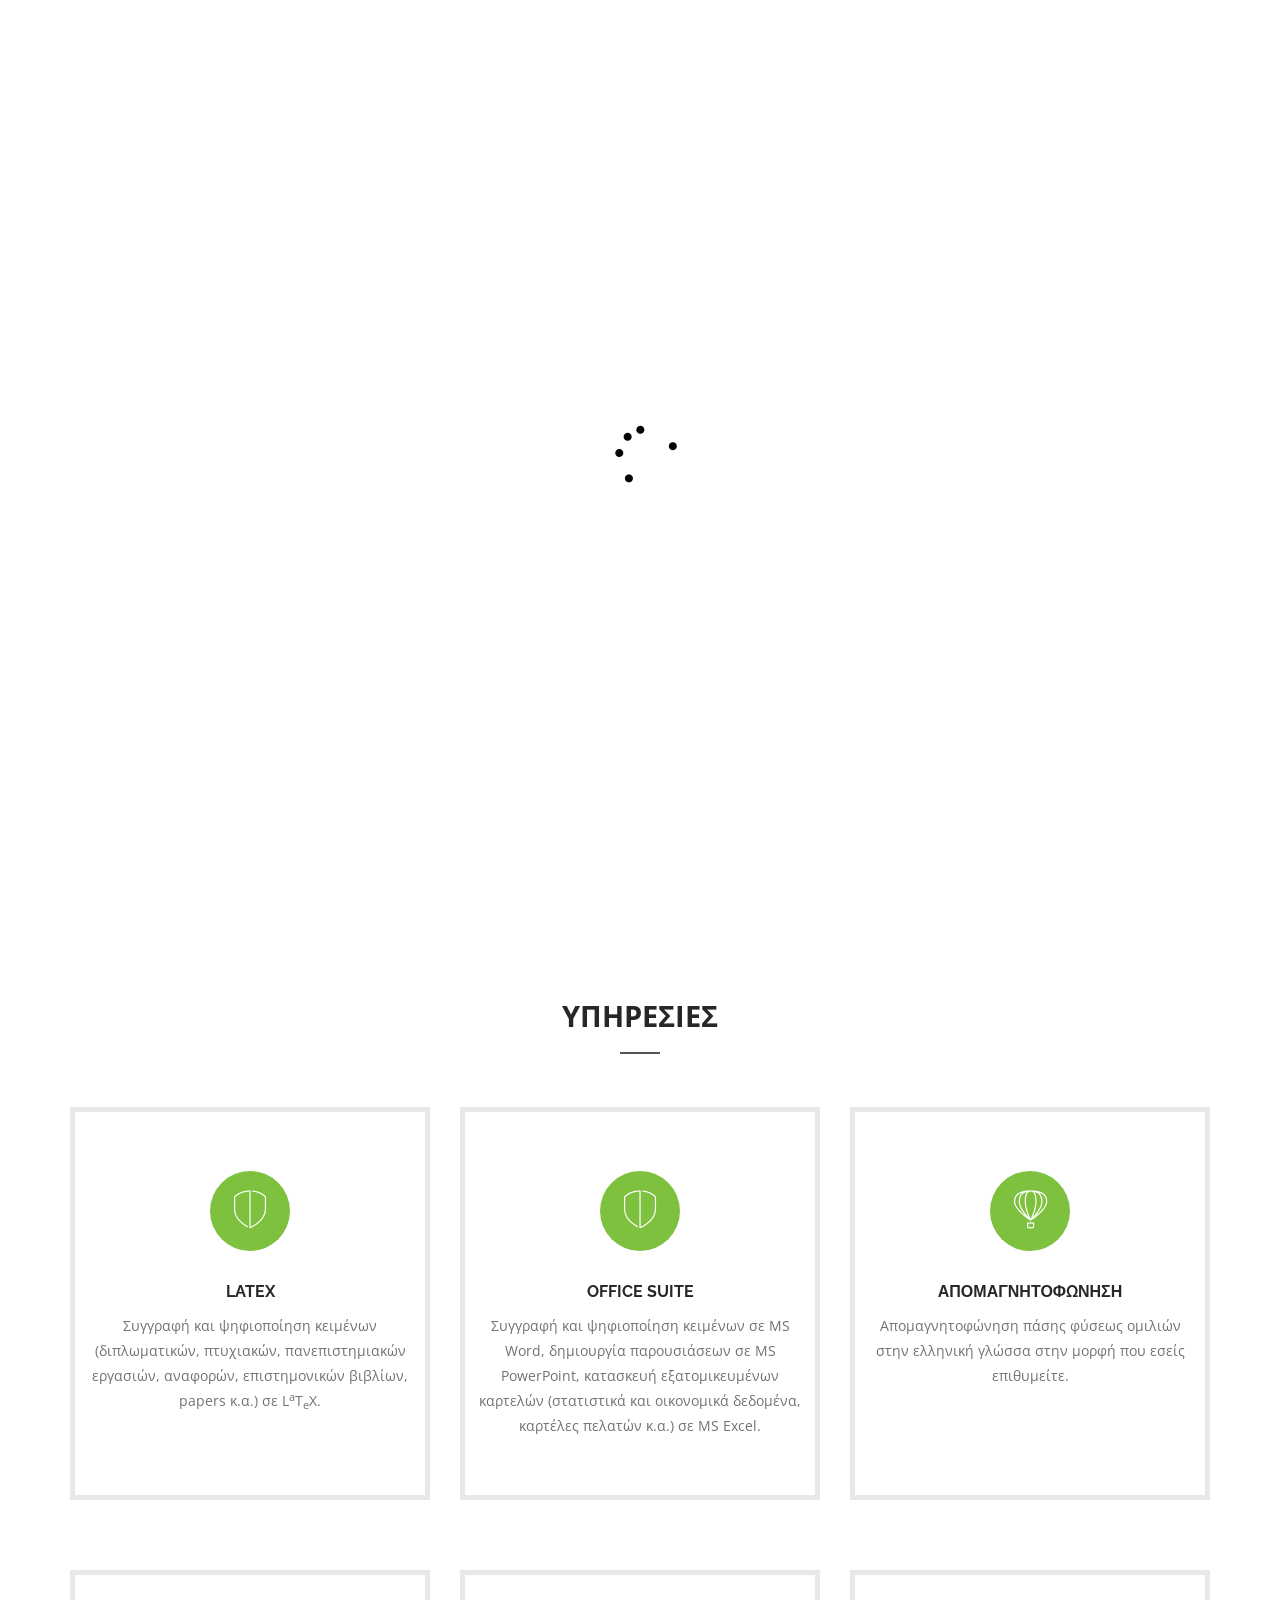
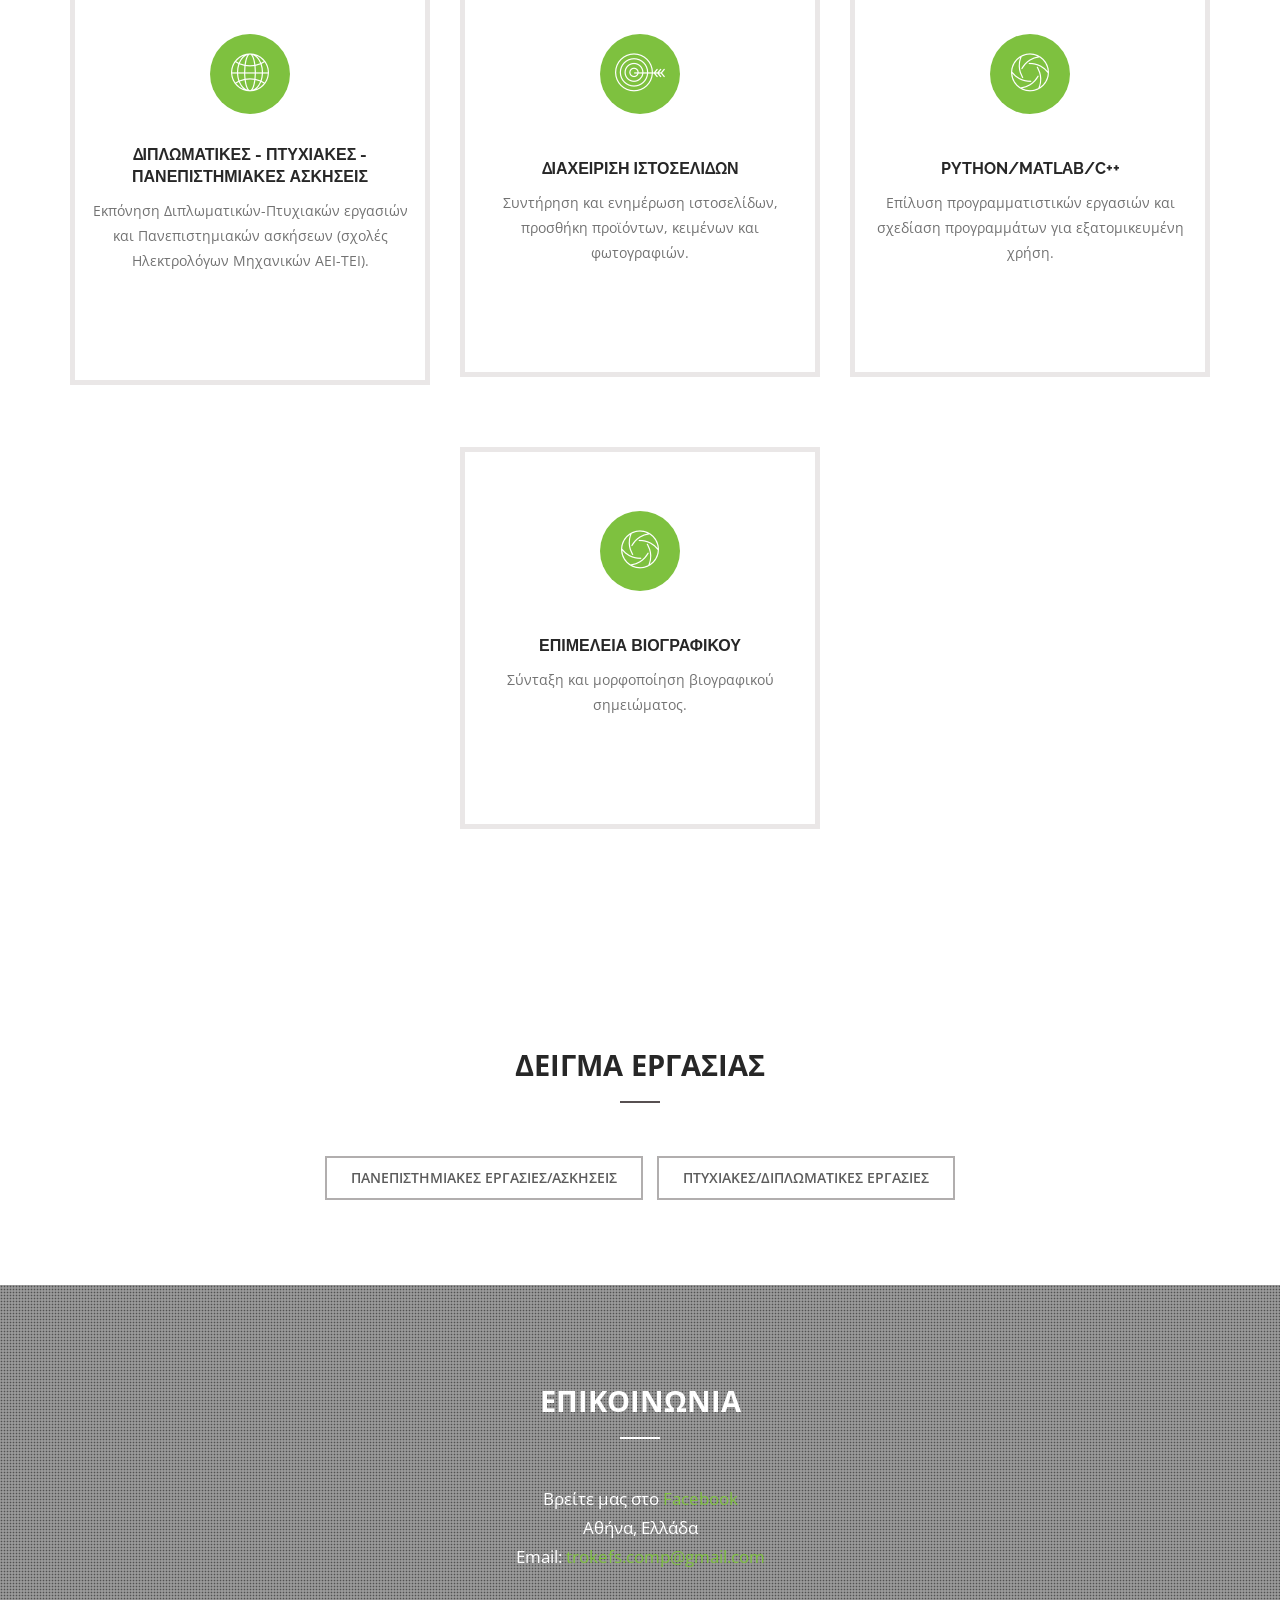
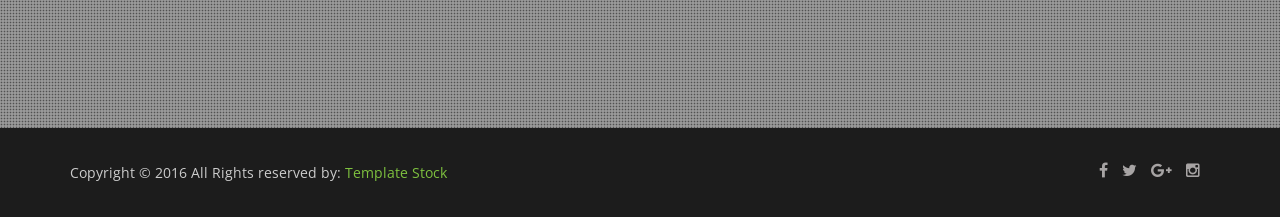
==== commit dc41cba8: "Add files via upload" ====
--- a/index.html
+++ b/index.html
@@ -9,7 +9,7 @@
 		
 	<!-- Mobile Specific Metas -->
     <meta name="viewport" content="width=device-width, initial-scale=1, maximum-scale=1">
-      
+
 
      <!--styles -->
     <link href="css/bootstrap.min.css" rel="stylesheet">
@@ -55,7 +55,7 @@
                             <!--Start Logo -->
 							<div class="logo-nav">
 								<a href="index.html">
-									<img src="images/logo.png" alt="Company logo" />
+									<img src="images/logo.png" alt="Company logo", width=200px />
 								</a>
 							</div>
                             <!--End Logo -->
@@ -87,7 +87,8 @@
                     <li class="first">
                         <div class="slider-text-wrapper">  
                             <div class="container">
-                                <div class="big"><em>Συγγραφη και Επιμελεια </em> <br> <em>κειμενων σε latex </em> </div>          
+                                <div class="big"><em>ΣΥΓΓΡΑΦΗ ΚΕΙΜΕΝΩΝ ΣΕ LATEX/MS WORD</em> <br>  </div>      
+                                <div class="small"> Μαθηματικά κείμενα - Papers - Γραφήματα - Επιστημονικά βιβλία</div>
                                 <a href="#works" class="middle btn btn-white">ΔΕΙΓΜΑ ΕΡΓΑΣΙΑΣ</a>
                             </div>       
                         </div>
@@ -97,8 +98,8 @@
                     <li class="secondary">
                         <div class="slider-text-wrapper"> 
                             <div class="container">                       
-                                <div class="big">Free Responsive Template </div>          
-                                <div class="small">Are you ready to buy this theme</div>
+                                <div class="big"><em>ΥΠΟΣΤΗΡΙΞΗ ΦΟΙΤΗΤΩΝ</em></div>          
+                                <div class="small">Διπλωματικές - Πτυχιακές - Ασκήσεις - Προγραμματισμός (Python/Matlab/C++)</div>
                                 <a href="#works" class=" middle btn btn-white">ΔΕΙΓΜΑ ΕΡΓΑΣΙΑΣ</a>
                             </div>
                          </div>
@@ -108,8 +109,8 @@
                     <li class="third">
                         <div class="slider-text-wrapper"> 
                             <div class="container">                              
-                                <div class="big">Free Responsive Template </div>          
-                                <div class="small">Are you ready to buy this theme</div>
+                                <div class="big"><em>ΔΙΑΧΕΙΡΙΣΗ ΙΣΤΟΣΕΛΙΔΩΝ</em></div>          
+                                <div class="small">Διαχείριση και ενημέρωση περιεχομένου ιστοσελίδας</div>
                                 <a href="#works" class="middle btn btn-white">ΔΕΙΓΜΑ ΕΡΓΑΣΙΑΣ</a>
                              </div>
                         </div>
@@ -135,14 +136,14 @@
                        <div class="services-icon"><i class="icon-shield"></i> </div>
                        <div class="services-desc">
                           <h4>LATEX</h4>
-                          <p>Συγγραφή και ψηφιοποίηση κειμένων (διπλωματικών, πτυχιακών, πανεπιστημιακών εργασιών, αναφορών, επιστημονικών βιβλίων, papers κ.α.) σε LATEX.</p>
+                          <p>Συγγραφή και ψηφιοποίηση κειμένων (διπλωματικών, πτυχιακών, πανεπιστημιακών εργασιών, αναφορών, επιστημονικών βιβλίων, papers κ.α.) σε <span class="latex">L<sup>a</sup>T<sub>e</sub>X</span>.</p>
                        </div>
                    </div>
                    <div class="services-box-4">
                        <div class="services-icon"> <i class="icon-global"></i> </div> 
                        <div class="services-desc">
-                          <h4>ΠΑΝΕΠΙΣΤΗΜΙΑΚΕΣ ΕΡΓΑΣΙΕΣ/ΑΣΚΗΣΕΙΣ</h4>
-                          <p>Lorem ipsum dolor consectetur dolor consectetur adipisicing incididunt eiusmod tempor incididunt laboredolore adipisicing. </p>
+                          <h4>ΔΙΠΛΩΜΑΤΙΚΕΣ - ΠΤΥΧΙΑΚΕΣ -  <br> ΠΑΝΕΠΙΣΤΗΜΙΑΚΕΣ ΑΣΚΗΣΕΙΣ </h4>
+                          <p>Εκπόνηση Διπλωματικών-Πτυχιακών εργασιών και Πανεπιστημιακών ασκήσεων (σχολές Ηλεκτρολόγων Μηχανικών ΑΕΙ-ΤΕΙ).</p>
                        </div>
                    </div>
                </div>
@@ -154,15 +155,22 @@
                        <div class="services-icon"> <i class="icon-shield"></i> </div> 
                        <div class="services-desc">
                           <h4>OFFICE SUITE</h4>
-                          <p>Συγγραφή και ψηφιοποίηση κειμένων σε MS Word. Δημιουργία παρουσιάσεων σε MS PowerPoint. Κατασκευή εξατομικευμένων καρτελών (στατιστικά και οικονομικά δεδομένα,
-                           καρτέλες πελατών κ.α.) σε MS Excel </p>
+                          <p>Συγγραφή και ψηφιοποίηση κειμένων σε MS Word, δημιουργία παρουσιάσεων σε MS PowerPoint, κατασκευή εξατομικευμένων καρτελών (στατιστικά και οικονομικά δεδομένα,
+                           καρτέλες πελατών κ.α.) σε MS Excel.</p>
                        </div>
                    </div>
                    <div class="services-box-4">
                        <div class="services-icon"> <i class="icon-target"></i> </div> 
                        <div class="services-desc">
-                          <h4>ΔΙΠΛΩΜΑΤΙΚΕΣ/ΠΤΥΧΙΑΚΕΣ ΕΡΓΑΣΙΕΣ</h4>
-                          <p>Lorem ipsum dolor consectetur dolor consectetur adipisicing incididunt eiusmod tempor incididunt laboredolore adipisicing. </p>
+                         <br>  <h4>ΔΙΑΧΕΙΡΙΣΗ ΙΣΤΟΣΕΛΙΔΩΝ</h4> 
+                          <p>Συντήρηση και ενημέρωση ιστοσελίδων, προσθήκη προϊόντων, κειμένων και φωτογραφιών.</p>
+                       </div>
+                   </div>
+                   <div class="services-box-4">
+                       <div class="services-icon"> <i class="icon-aperture"></i> </div> 
+                       <div class="services-desc">
+                          <br> <h4>ΕΠΙΜΕΛΕΙΑ ΒΙΟΓΡΑΦΙΚΟΥ</h4> 
+                          <p>Σύνταξη και μορφοποίηση βιογραφικού σημειώματος.</p>
                        </div>
                    </div>
                </div>
@@ -174,14 +182,14 @@
                        <div class="services-icon"> <i class="icon-hotairballoon"></i> </div> 
                        <div class="services-desc">
                           <h4>ΑΠΟΜΑΓΝΗΤΟΦΩΝΗΣΗ</h4>
-                          <p>Lorem ipsum dolor consectetur dolor consectetur adipisicing incididunt eiusmod tempor incididunt laboredolore adipisicing. </p>
+                          <p>Απομαγνητοφώνηση πάσης φύσεως ομιλιών στην ελληνική γλώσσα στην μορφή που εσείς επιθυμείτε.</p>
                        </div>
                    </div>
                    <div class="services-box-4">
                        <div class="services-icon"> <i class="icon-aperture"></i> </div> 
                        <div class="services-desc">
-                          <h4>PYTHON/MATLAB</h4>
-                          <p>Lorem ipsum dolor consectetur dolor consectetur adipisicing incididunt eiusmod tempor incididunt laboredolore adipisicing. </p>
+                          <br> <h4>PYTHON/MATLAB/C++</h4> 
+                          <p>Επίλυση προγραμματιστικών εργασιών και σχεδίαση προγραμμάτων για εξατομικευμένη χρήση.</p>
                        </div>
                    </div>
                </div>
@@ -198,7 +206,7 @@
    <section id="works" class="section">
 				<!-- Filtering -->
                   <div class="title-box text-center">
-                    <h2 class="title">ΔΕΙΓΜΑ ΤΗΣ ΔΟΥΛΕΙΑΣ ΜΑΣ</h2>
+                    <h2 class="title">ΔΕΙΓΜΑ ΕΡΓΑΣΙΑΣ</h2>
                  </div>
 
 
@@ -635,7 +643,7 @@
                     <div class="contact-info text-center">
                        <p>Βρείτε μας στο<a href="https://www.facebook.com/%CE%94%CE%B1%CE%BA%CF%84%CF%85%CE%BB%CE%BF%CE%B3%CF%81%CE%AC%CF%86%CE%B7%CF%83%CE%B7-%CE%BA%CE%B5%CE%B9%CE%BC%CE%AD%CE%BD%CF%89%CE%BD-%CF%83%CE%B5-Latex-MS-Word-104122831644824"> Facebook</a></p>
                        <p>Αθήνα, Ελλάδα</p>
-                       <p>Email: <a href = "trokefs.comp@gmail.com">trokefs.comp@gmail.com</a></p>
+                       <p>Email: <a href = "mailto: trokefs.comp@gmail.com">trokefs.comp@gmail.com</a></p>
                     </div>
                     
                </div>
--- a/css/etlinefont.css
+++ b/css/etlinefont.css
@@ -0,0 +1,344 @@
+@font-face {
+	font-family: 'et-line';
+	src:url('../fonts/et-line.eot');
+	src:url('../fonts/et-lined41d.eot?#iefix') format('embedded-opentype'),
+		url('../fonts/et-line.woff') format('woff'),
+		url('../fonts/et-line.ttf') format('truetype'),
+		url('../fonts/et-line.svg#et-line') format('svg');
+	font-weight: normal;
+	font-style: normal;
+}
+
+/* Use the following CSS code if you want to use data attributes for inserting your icons */
+[data-icon]:before {
+	font-family: 'et-line';
+	content: attr(data-icon);
+	speak: none;
+	font-weight: normal;
+	font-variant: normal;
+	text-transform: none;
+	line-height: 1;
+	-webkit-font-smoothing: antialiased;
+	-moz-osx-font-smoothing: grayscale;
+	display:inline-block;
+}
+
+/* Use the following CSS code if you want to have a class per icon */
+/*
+Instead of a list of all class selectors,
+you can use the generic selector below, but it's slower:
+[class*="icon-"] {
+*/
+.icon-mobile, .icon-laptop, .icon-desktop, .icon-tablet, .icon-phone, .icon-document, .icon-documents, .icon-search, .icon-clipboard, .icon-newspaper, .icon-notebook, .icon-book-open, .icon-browser, .icon-calendar, .icon-presentation, .icon-picture, .icon-pictures, .icon-video, .icon-camera, .icon-printer, .icon-toolbox, .icon-briefcase, .icon-wallet, .icon-gift, .icon-bargraph, .icon-grid, .icon-expand, .icon-focus, .icon-edit, .icon-adjustments, .icon-ribbon, .icon-hourglass, .icon-lock, .icon-megaphone, .icon-shield, .icon-trophy, .icon-flag, .icon-map, .icon-puzzle, .icon-basket, .icon-envelope, .icon-streetsign, .icon-telescope, .icon-gears, .icon-key, .icon-paperclip, .icon-attachment, .icon-pricetags, .icon-lightbulb, .icon-layers, .icon-pencil, .icon-tools, .icon-tools-2, .icon-scissors, .icon-paintbrush, .icon-magnifying-glass, .icon-circle-compass, .icon-linegraph, .icon-mic, .icon-strategy, .icon-beaker, .icon-caution, .icon-recycle, .icon-anchor, .icon-profile-male, .icon-profile-female, .icon-bike, .icon-wine, .icon-hotairballoon, .icon-globe, .icon-genius, .icon-map-pin, .icon-dial, .icon-chat, .icon-heart, .icon-cloud, .icon-upload, .icon-download, .icon-target, .icon-hazardous, .icon-piechart, .icon-speedometer, .icon-global, .icon-compass, .icon-lifesaver, .icon-clock, .icon-aperture, .icon-quote, .icon-scope, .icon-alarmclock, .icon-refresh, .icon-happy, .icon-sad, .icon-facebook, .icon-twitter, .icon-googleplus, .icon-rss, .icon-tumblr, .icon-linkedin, .icon-dribbble {
+	font-family: 'et-line';
+	speak: none;
+	font-style: normal;
+	font-weight: normal;
+	font-variant: normal;
+	text-transform: none;
+	line-height: 1;
+	-webkit-font-smoothing: antialiased;
+	-moz-osx-font-smoothing: grayscale;
+	display:inline-block;
+}
+
+.icon-mobile:before {
+	content: "\e000";
+}
+.icon-laptop:before {
+	content: "\e001";
+}
+.icon-desktop:before {
+	content: "\e002";
+}
+.icon-tablet:before {
+	content: "\e003";
+}
+.icon-phone:before {
+	content: "\e004";
+}
+.icon-document:before {
+	content: "\e005";
+}
+.icon-documents:before {
+	content: "\e006";
+}
+.icon-search:before {
+	content: "\e007";
+}
+.icon-clipboard:before {
+	content: "\e008";
+}
+.icon-newspaper:before {
+	content: "\e009";
+}
+.icon-notebook:before {
+	content: "\e00a";
+}
+.icon-book-open:before {
+	content: "\e00b";
+}
+.icon-browser:before {
+	content: "\e00c";
+}
+.icon-calendar:before {
+	content: "\e00d";
+}
+.icon-presentation:before {
+	content: "\e00e";
+}
+.icon-picture:before {
+	content: "\e00f";
+}
+.icon-pictures:before {
+	content: "\e010";
+}
+.icon-video:before {
+	content: "\e011";
+}
+.icon-camera:before {
+	content: "\e012";
+}
+.icon-printer:before {
+	content: "\e013";
+}
+.icon-toolbox:before {
+	content: "\e014";
+}
+.icon-briefcase:before {
+	content: "\e015";
+}
+.icon-wallet:before {
+	content: "\e016";
+}
+.icon-gift:before {
+	content: "\e017";
+}
+.icon-bargraph:before {
+	content: "\e018";
+}
+.icon-grid:before {
+	content: "\e019";
+}
+.icon-expand:before {
+	content: "\e01a";
+}
+.icon-focus:before {
+	content: "\e01b";
+}
+.icon-edit:before {
+	content: "\e01c";
+}
+.icon-adjustments:before {
+	content: "\e01d";
+}
+.icon-ribbon:before {
+	content: "\e01e";
+}
+.icon-hourglass:before {
+	content: "\e01f";
+}
+.icon-lock:before {
+	content: "\e020";
+}
+.icon-megaphone:before {
+	content: "\e021";
+}
+.icon-shield:before {
+	content: "\e022";
+}
+.icon-trophy:before {
+	content: "\e023";
+}
+.icon-flag:before {
+	content: "\e024";
+}
+.icon-map:before {
+	content: "\e025";
+}
+.icon-puzzle:before {
+	content: "\e026";
+}
+.icon-basket:before {
+	content: "\e027";
+}
+.icon-envelope:before {
+	content: "\e028";
+}
+.icon-streetsign:before {
+	content: "\e029";
+}
+.icon-telescope:before {
+	content: "\e02a";
+}
+.icon-gears:before {
+	content: "\e02b";
+}
+.icon-key:before {
+	content: "\e02c";
+}
+.icon-paperclip:before {
+	content: "\e02d";
+}
+.icon-attachment:before {
+	content: "\e02e";
+}
+.icon-pricetags:before {
+	content: "\e02f";
+}
+.icon-lightbulb:before {
+	content: "\e030";
+}
+.icon-layers:before {
+	content: "\e031";
+}
+.icon-pencil:before {
+	content: "\e032";
+}
+.icon-tools:before {
+	content: "\e033";
+}
+.icon-tools-2:before {
+	content: "\e034";
+}
+.icon-scissors:before {
+	content: "\e035";
+}
+.icon-paintbrush:before {
+	content: "\e036";
+}
+.icon-magnifying-glass:before {
+	content: "\e037";
+}
+.icon-circle-compass:before {
+	content: "\e038";
+}
+.icon-linegraph:before {
+	content: "\e039";
+}
+.icon-mic:before {
+	content: "\e03a";
+}
+.icon-strategy:before {
+	content: "\e03b";
+}
+.icon-beaker:before {
+	content: "\e03c";
+}
+.icon-caution:before {
+	content: "\e03d";
+}
+.icon-recycle:before {
+	content: "\e03e";
+}
+.icon-anchor:before {
+	content: "\e03f";
+}
+.icon-profile-male:before {
+	content: "\e040";
+}
+.icon-profile-female:before {
+	content: "\e041";
+}
+.icon-bike:before {
+	content: "\e042";
+}
+.icon-wine:before {
+	content: "\e043";
+}
+.icon-hotairballoon:before {
+	content: "\e044";
+}
+.icon-globe:before {
+	content: "\e045";
+}
+.icon-genius:before {
+	content: "\e046";
+}
+.icon-map-pin:before {
+	content: "\e047";
+}
+.icon-dial:before {
+	content: "\e048";
+}
+.icon-chat:before {
+	content: "\e049";
+}
+.icon-heart:before {
+	content: "\e04a";
+}
+.icon-cloud:before {
+	content: "\e04b";
+}
+.icon-upload:before {
+	content: "\e04c";
+}
+.icon-download:before {
+	content: "\e04d";
+}
+.icon-target:before {
+	content: "\e04e";
+}
+.icon-hazardous:before {
+	content: "\e04f";
+}
+.icon-piechart:before {
+	content: "\e050";
+}
+.icon-speedometer:before {
+	content: "\e051";
+}
+.icon-global:before {
+	content: "\e052";
+}
+.icon-compass:before {
+	content: "\e053";
+}
+.icon-lifesaver:before {
+	content: "\e054";
+}
+.icon-clock:before {
+	content: "\e055";
+}
+.icon-aperture:before {
+	content: "\e056";
+}
+.icon-quote:before {
+	content: "\e057";
+}
+.icon-scope:before {
+	content: "\e058";
+}
+.icon-alarmclock:before {
+	content: "\e059";
+}
+.icon-refresh:before {
+	content: "\e05a";
+}
+.icon-happy:before {
+	content: "\e05b";
+}
+.icon-sad:before {
+	content: "\e05c";
+}
+.icon-facebook:before {
+	content: "\e05d";
+}
+.icon-twitter:before {
+	content: "\e05e";
+}
+.icon-googleplus:before {
+	content: "\e05f";
+}
+.icon-rss:before {
+	content: "\e060";
+}
+.icon-tumblr:before {
+	content: "\e061";
+}
+.icon-linkedin:before {
+	content: "\e062";
+}
+.icon-dribbble:before {
+	content: "\e063";
+}
--- a/css/style.css
+++ b/css/style.css
@@ -1785,11 +1785,29 @@
 
 .services-box {
 	text-align: center;
-	margin-bottom: 50px;
-	border: 1px solid #EAE7E7;
+	margin-bottom: 70px;
+	border: 5px solid #EAE7E7;
 	padding: 29px 10px 20px;
 }
 
+.services-box-2 {
+	text-align: center;
+	margin-bottom: 70px;
+	border: 5px solid #EAE7E7;
+	padding: 29px 10px 60px;
+}
+.services-box-3 {
+	text-align: center;
+	margin-bottom: 70px;
+	border: 5px solid #EAE7E7;
+	padding: 29px 10px 35px;
+}
+.services-box-4 {
+	text-align: center;
+	margin-bottom: 70px;
+	border: 5px solid #EAE7E7;
+	padding: 29px 10px 85px;
+}
 .services-box .services-icon {
 	width: 80px;
 	height: 80px;
@@ -1799,6 +1817,41 @@
 	border-radius: 50%;
 	display: inline-block;
 	margin: 0px auto;
+	background: #7EC13F none repeat scroll 0% 0%;
+}
+.services-box-4 .services-icon {
+	width: 80px;
+	height: 80px;
+	color: #FFF;
+	font-size: 38px;
+	line-height: 80px;
+	border-radius: 50%;
+	display: inline-block;
+	margin: 30px;
+	background: #7EC13F none repeat scroll 0% 0%;
+}
+
+.services-box-2 .services-icon {
+	width: 80px;
+	height: 80px;
+	color: #FFF;
+	font-size: 38px;
+	line-height: 80px;
+	border-radius: 50%;
+	display: inline-block;
+	margin: 30px;
+	background: #7EC13F none repeat scroll 0% 0%;
+}
+
+.services-box-3 .services-icon {
+	width: 80px;
+	height: 80px;
+	color: #FFF;
+	font-size: 38px;
+	line-height: 80px;
+	border-radius: 50%;
+	display: inline-block;
+	margin: 30px;
 	background: #7EC13F none repeat scroll 0% 0%;
 }
 
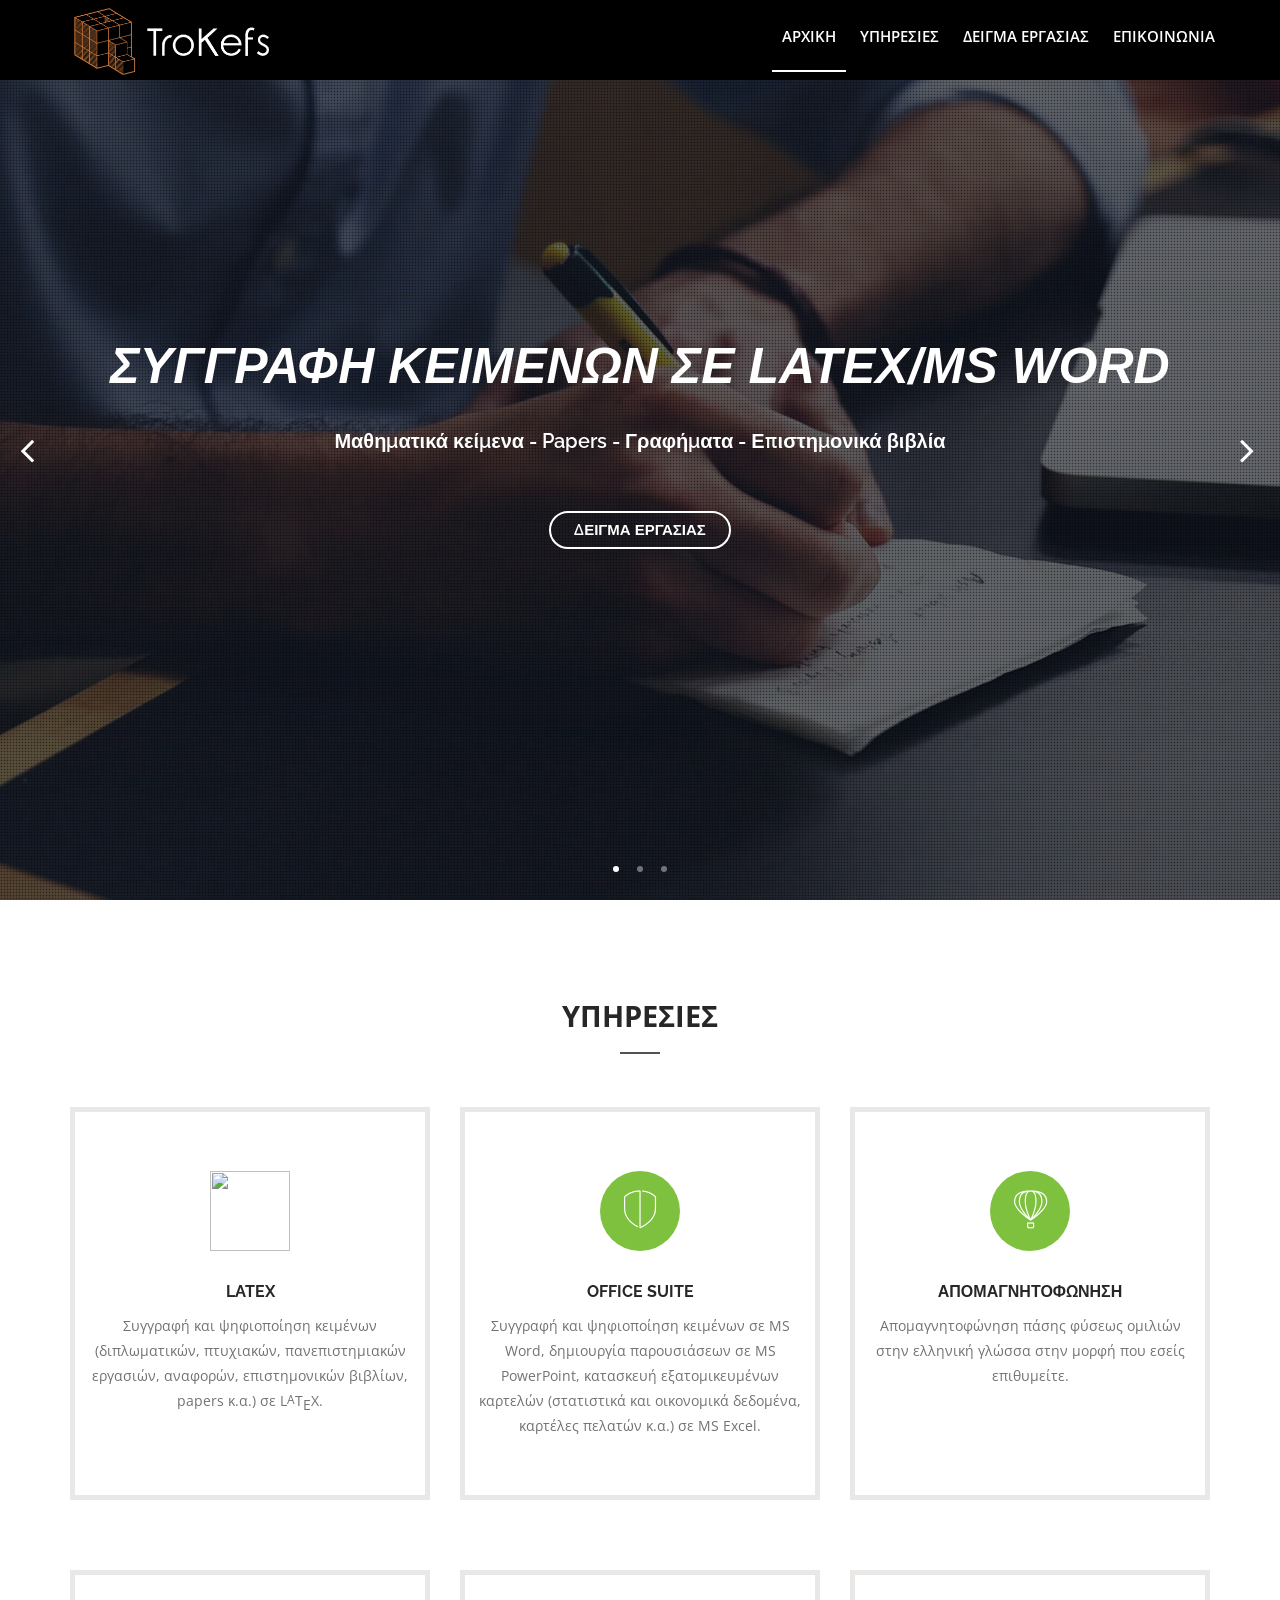
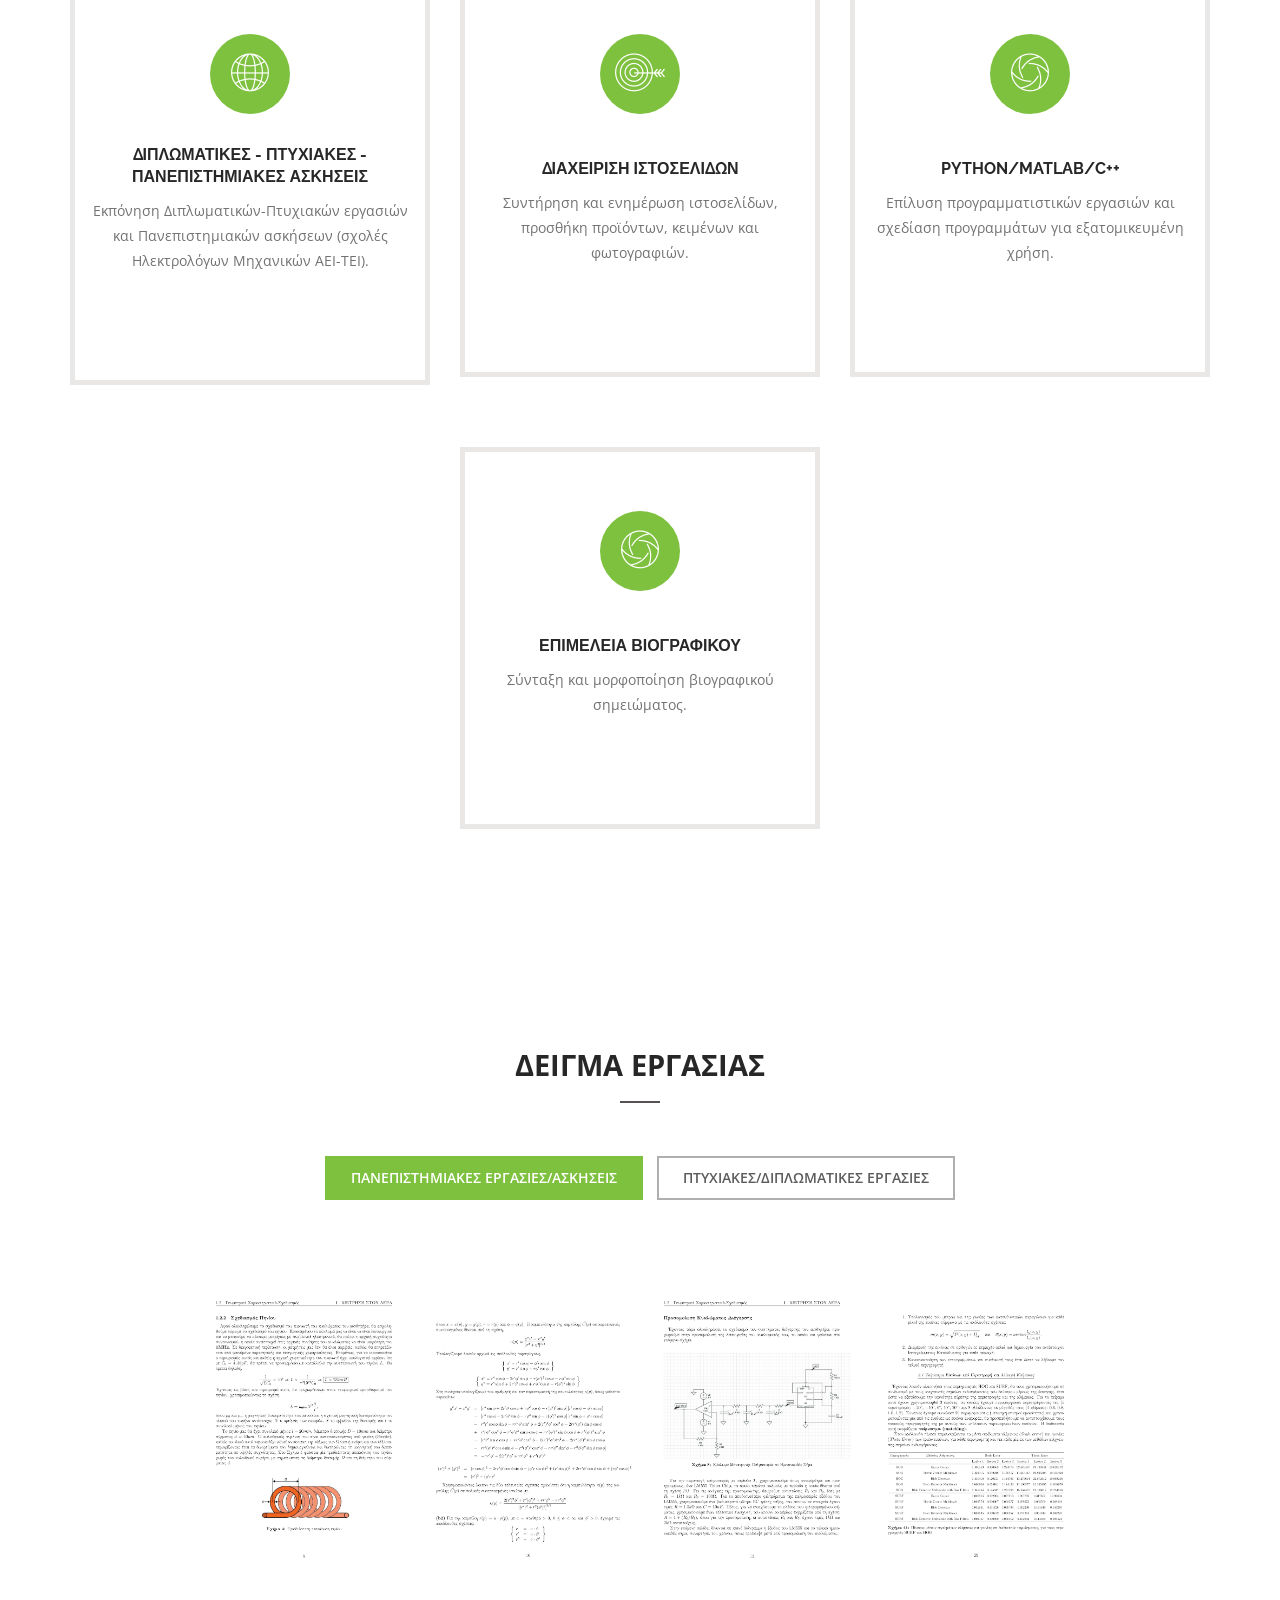
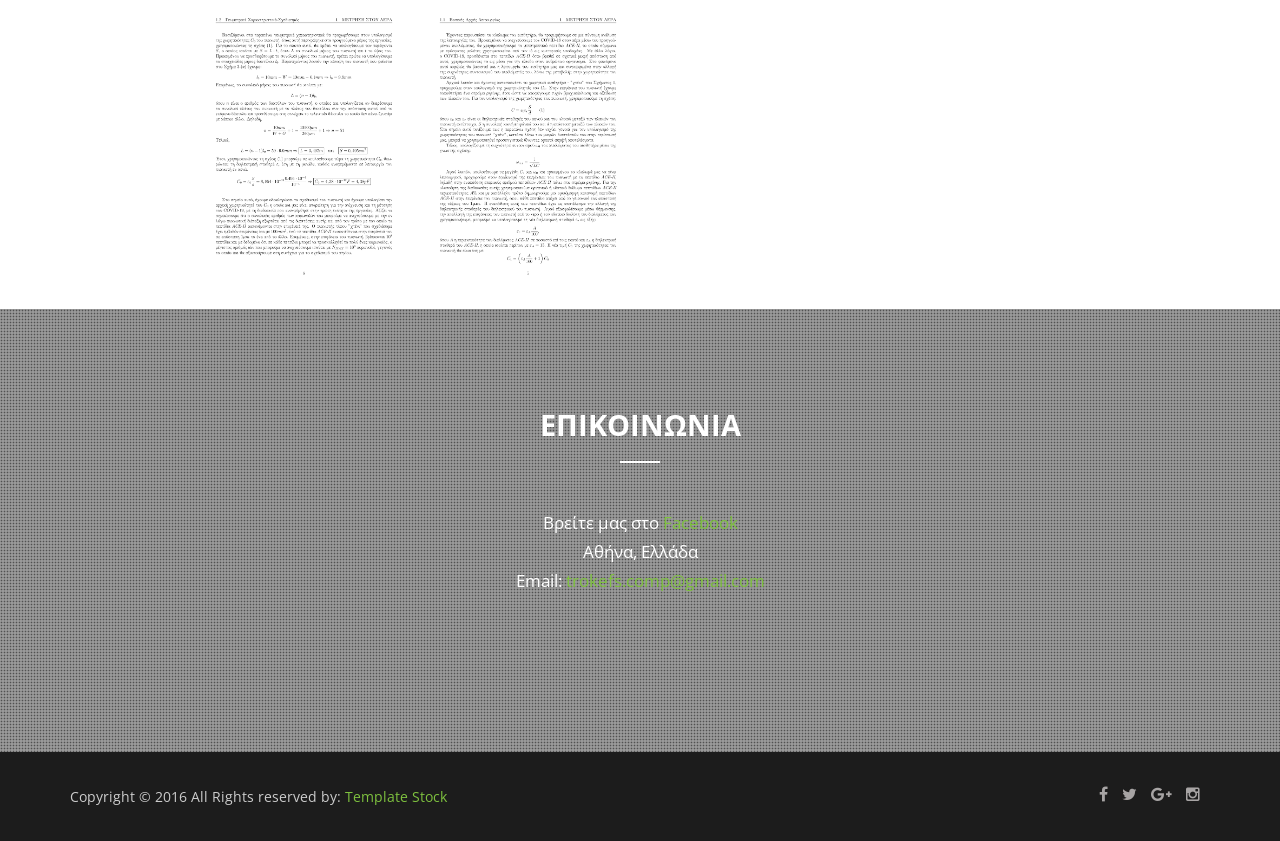
==== commit a0c42332: "Update site" ====
--- a/index.html
+++ b/index.html
@@ -42,7 +42,7 @@
    
       
    <!--Start Navigation-->
-		<header id="header">
+		<header id="header" class="menu-bg">
 				<div class="container">
 					<div class="row">
 						<div class="col-sm-12">
@@ -133,7 +133,8 @@
                <!--Services Item-->
                <div class="col-md-4">
                    <div class="services-box-2">
-                       <div class="services-icon"><i class="icon-shield"></i> </div>
+                       <!--<div class="services-icon"><i class="icon-shield"></i> </div>-->
+                       <img src="https://upload.wikimedia.org/wikipedia/commons/9/95/TeXShop_icon.png" width="80" height="80" style="margin: 30px">
                        <div class="services-desc">
                           <h4>LATEX</h4>
                           <p>Συγγραφή και ψηφιοποίηση κειμένων (διπλωματικών, πτυχιακών, πανεπιστημιακών εργασιών, αναφορών, επιστημονικών βιβλίων, papers κ.α.) σε <span class="latex">L<sup>a</sup>T<sub>e</sub>X</span>.</p>
--- a/css/style.css
+++ b/css/style.css
@@ -635,7 +635,26 @@
 	padding:30px;
 }
 
-
+ .tex sub, .latex sub, .latex sup {
+      text-transform: uppercase;
+    }
+
+ .tex sub, .latex sub {
+      vertical-align: -0.05ex;
+      margin-left: 0em;
+      margin-right: 0em;
+    }
+
+ .tex, .latex, .tex sub, .latex sub {
+      font-size: 1em;
+    }
+
+ .latex sup {
+      font-size: 0.85em;
+      vertical-align: -0.3em;
+      margin-left: 0em;
+      margin-right: 0em;
+    }
 /*-----------------------------------------------------------------*/
 /* Navigation
 /*-----------------------------------------------------------------*/
@@ -655,7 +674,7 @@
 }
 
 .menu-bg {
-	background:#202020;
+	background:#000000;
 }
 
 #main-menu ul {
@@ -753,7 +772,6 @@
     font-weight: 200;
     color: #FFF;
     margin: 30px 0px 0px;
-    text-transform: uppercase;
 	font-weight: 600;
 }
 
@@ -1486,8 +1504,10 @@
 }
 
 .work-main {
-	width:100%;
+	width:70%;
 	clear: both;
+	margin-left: 15%;
+	margin-right: 15%;
 	margin-top: 60px;
 	display: inline-block;
 }
